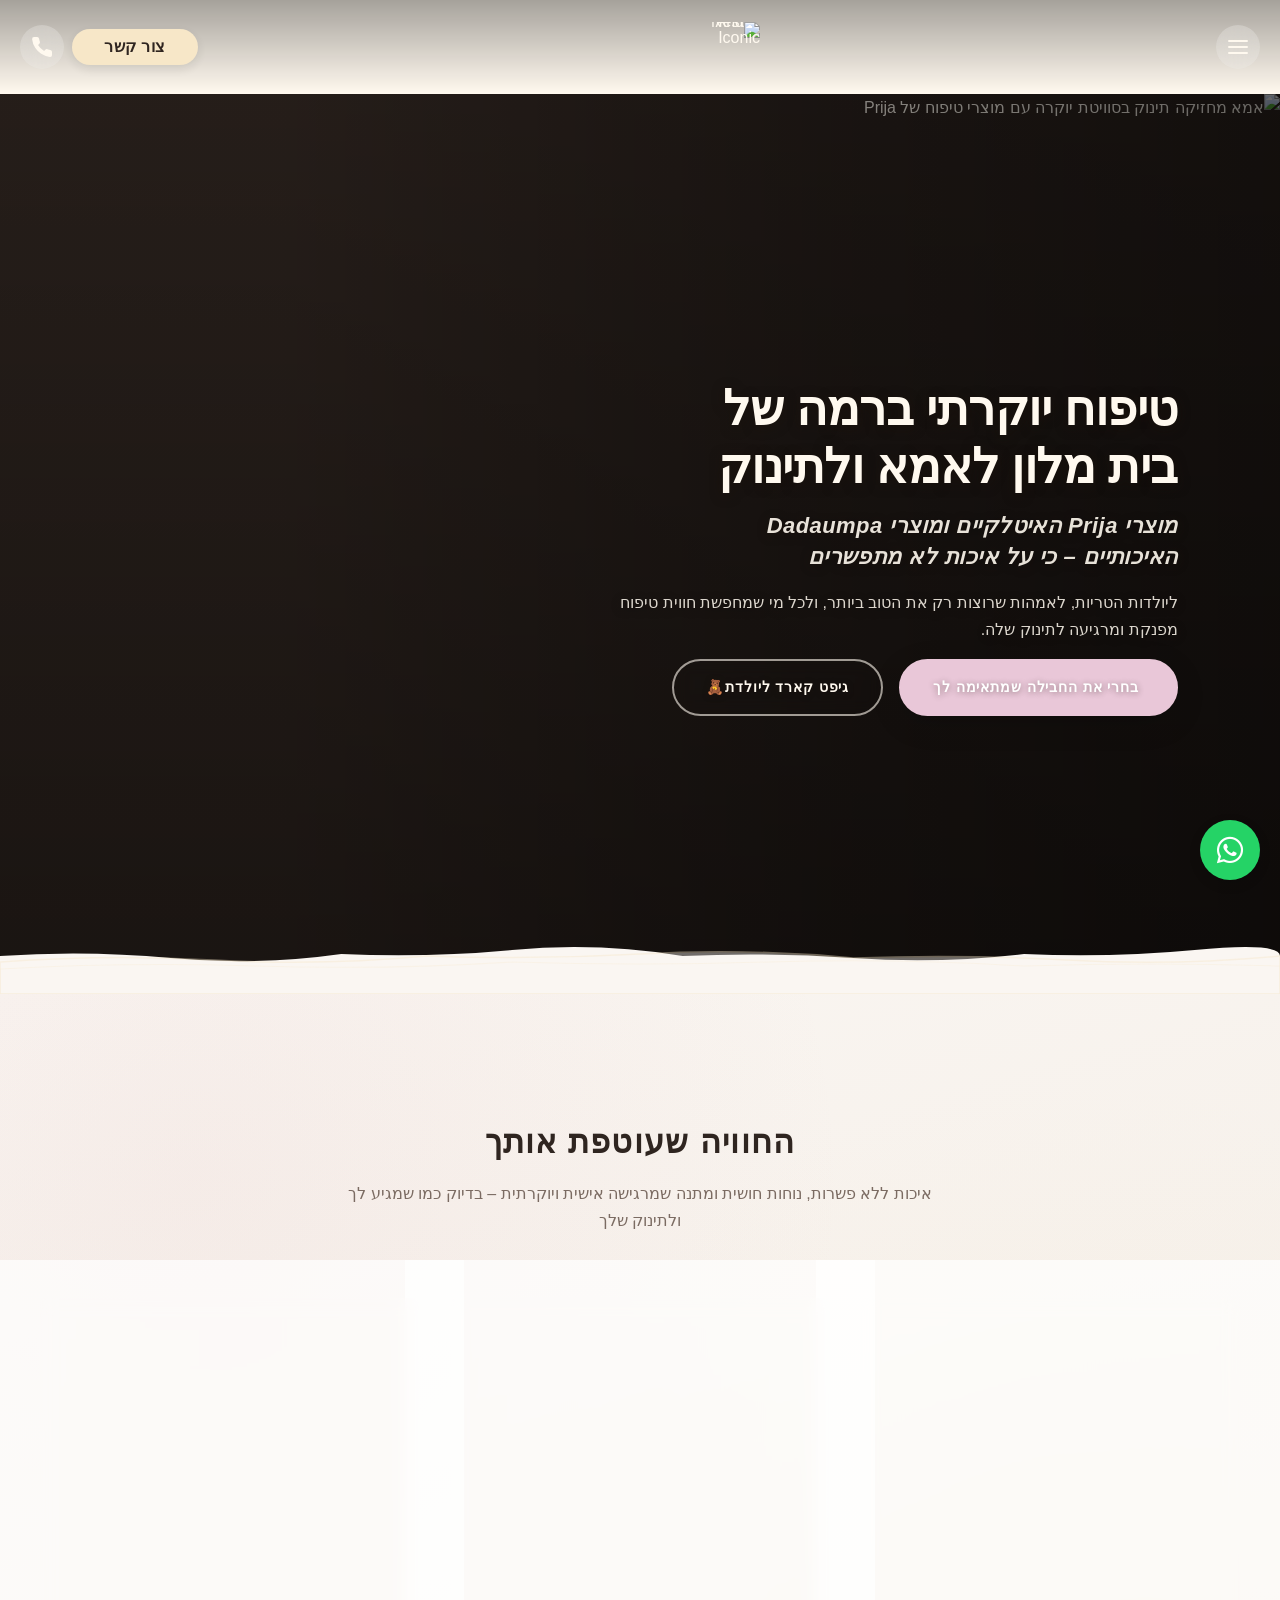
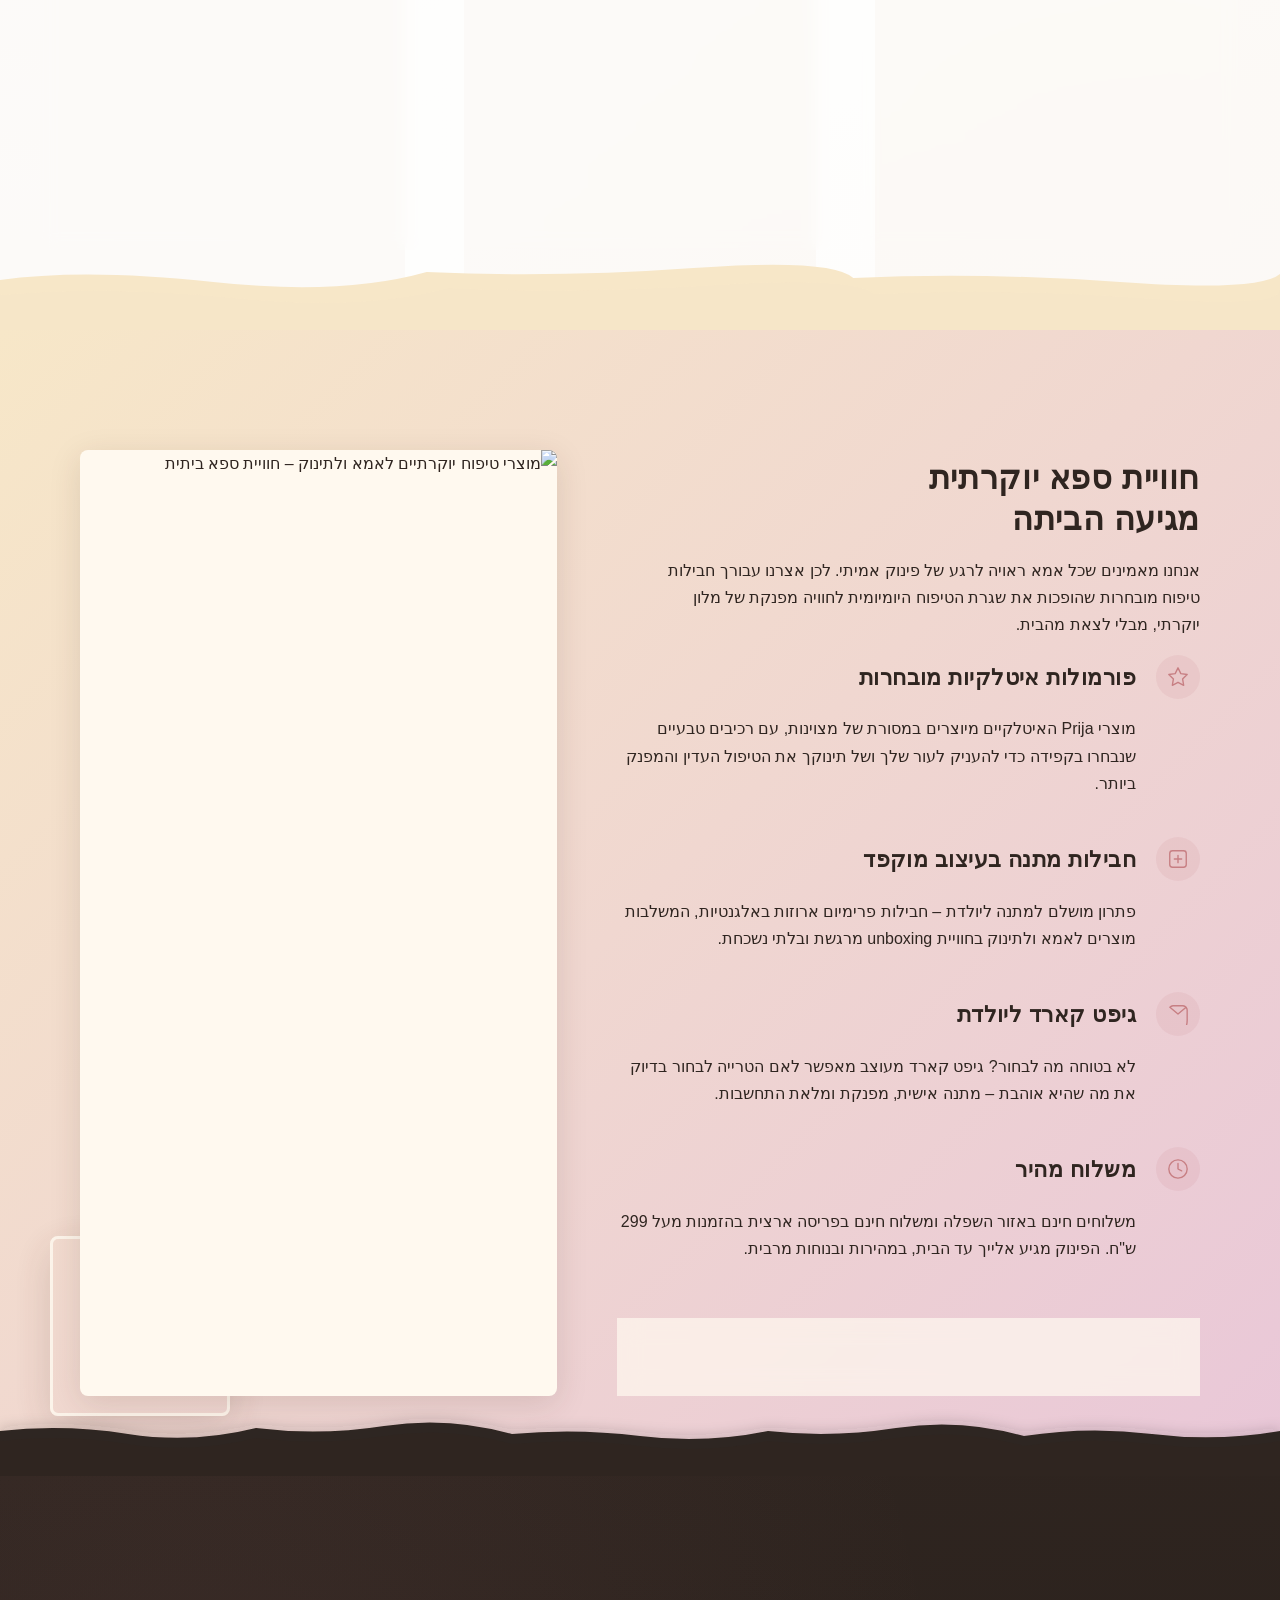
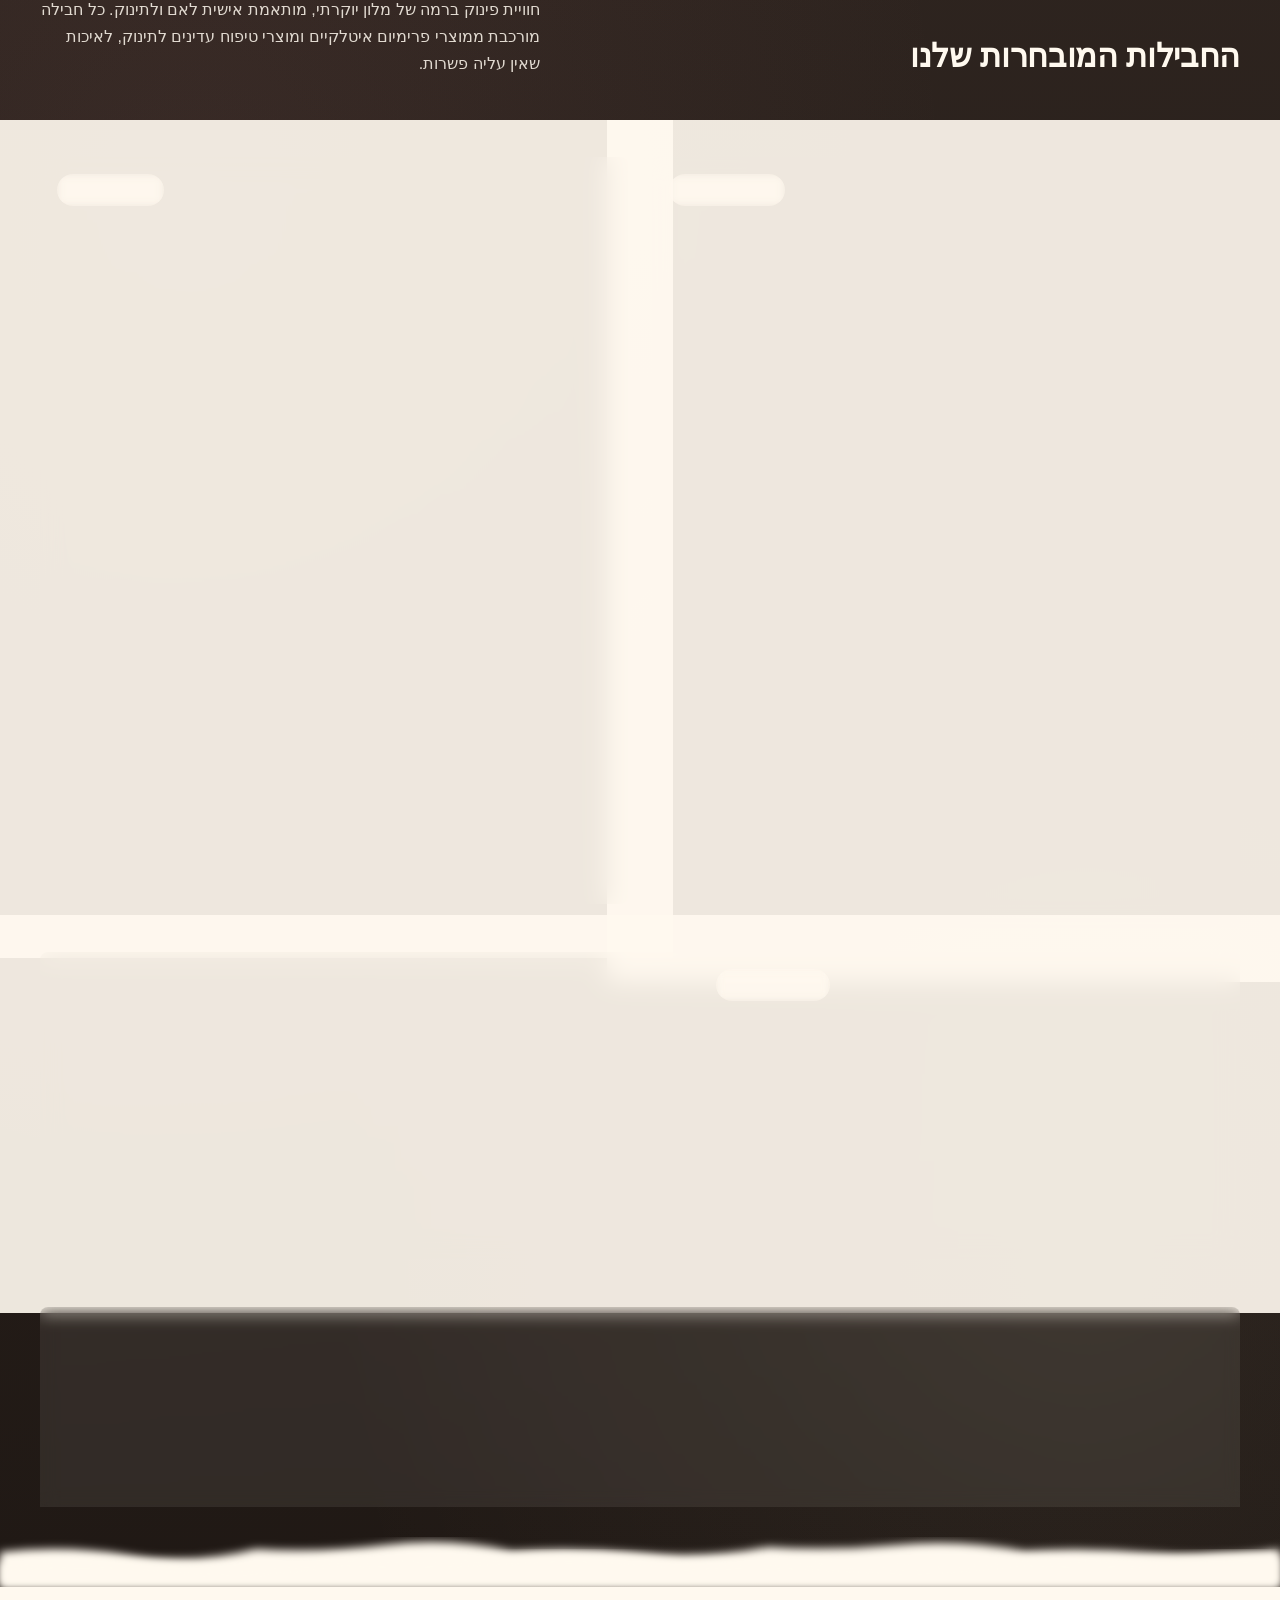
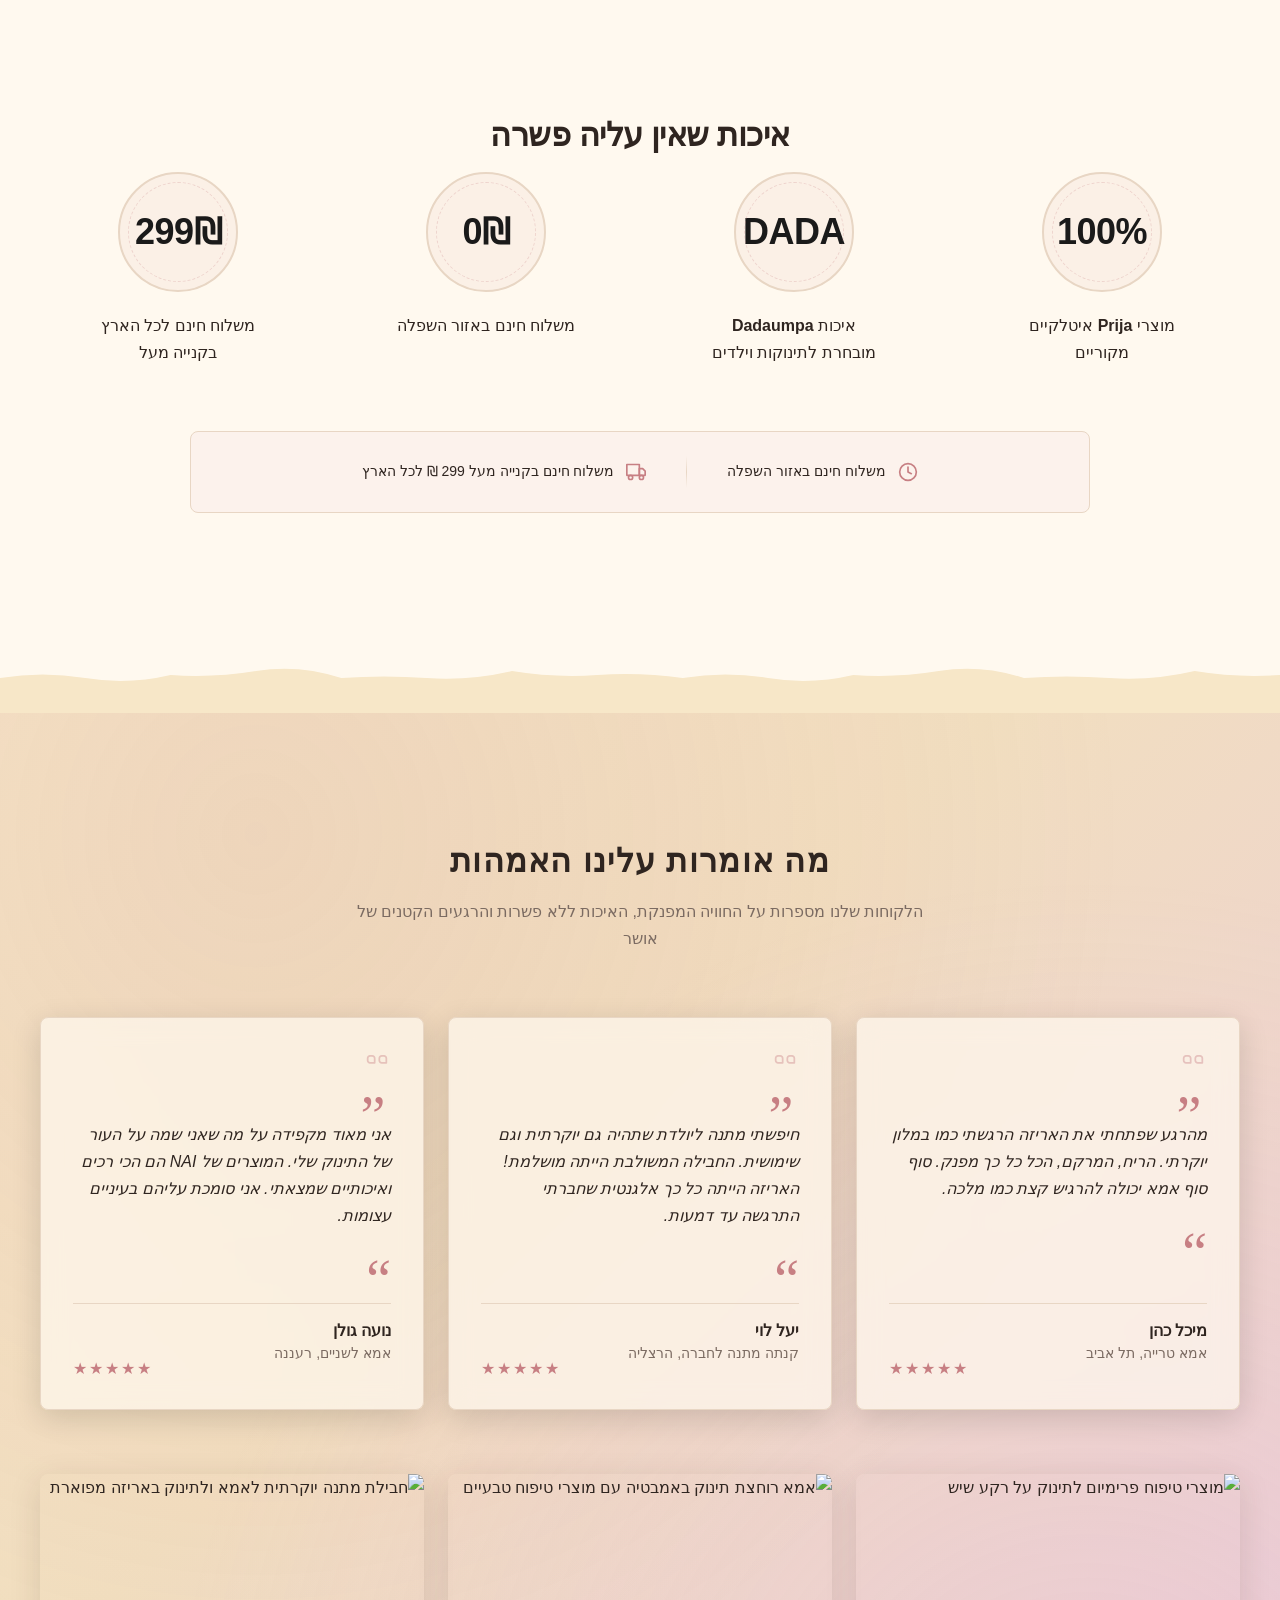
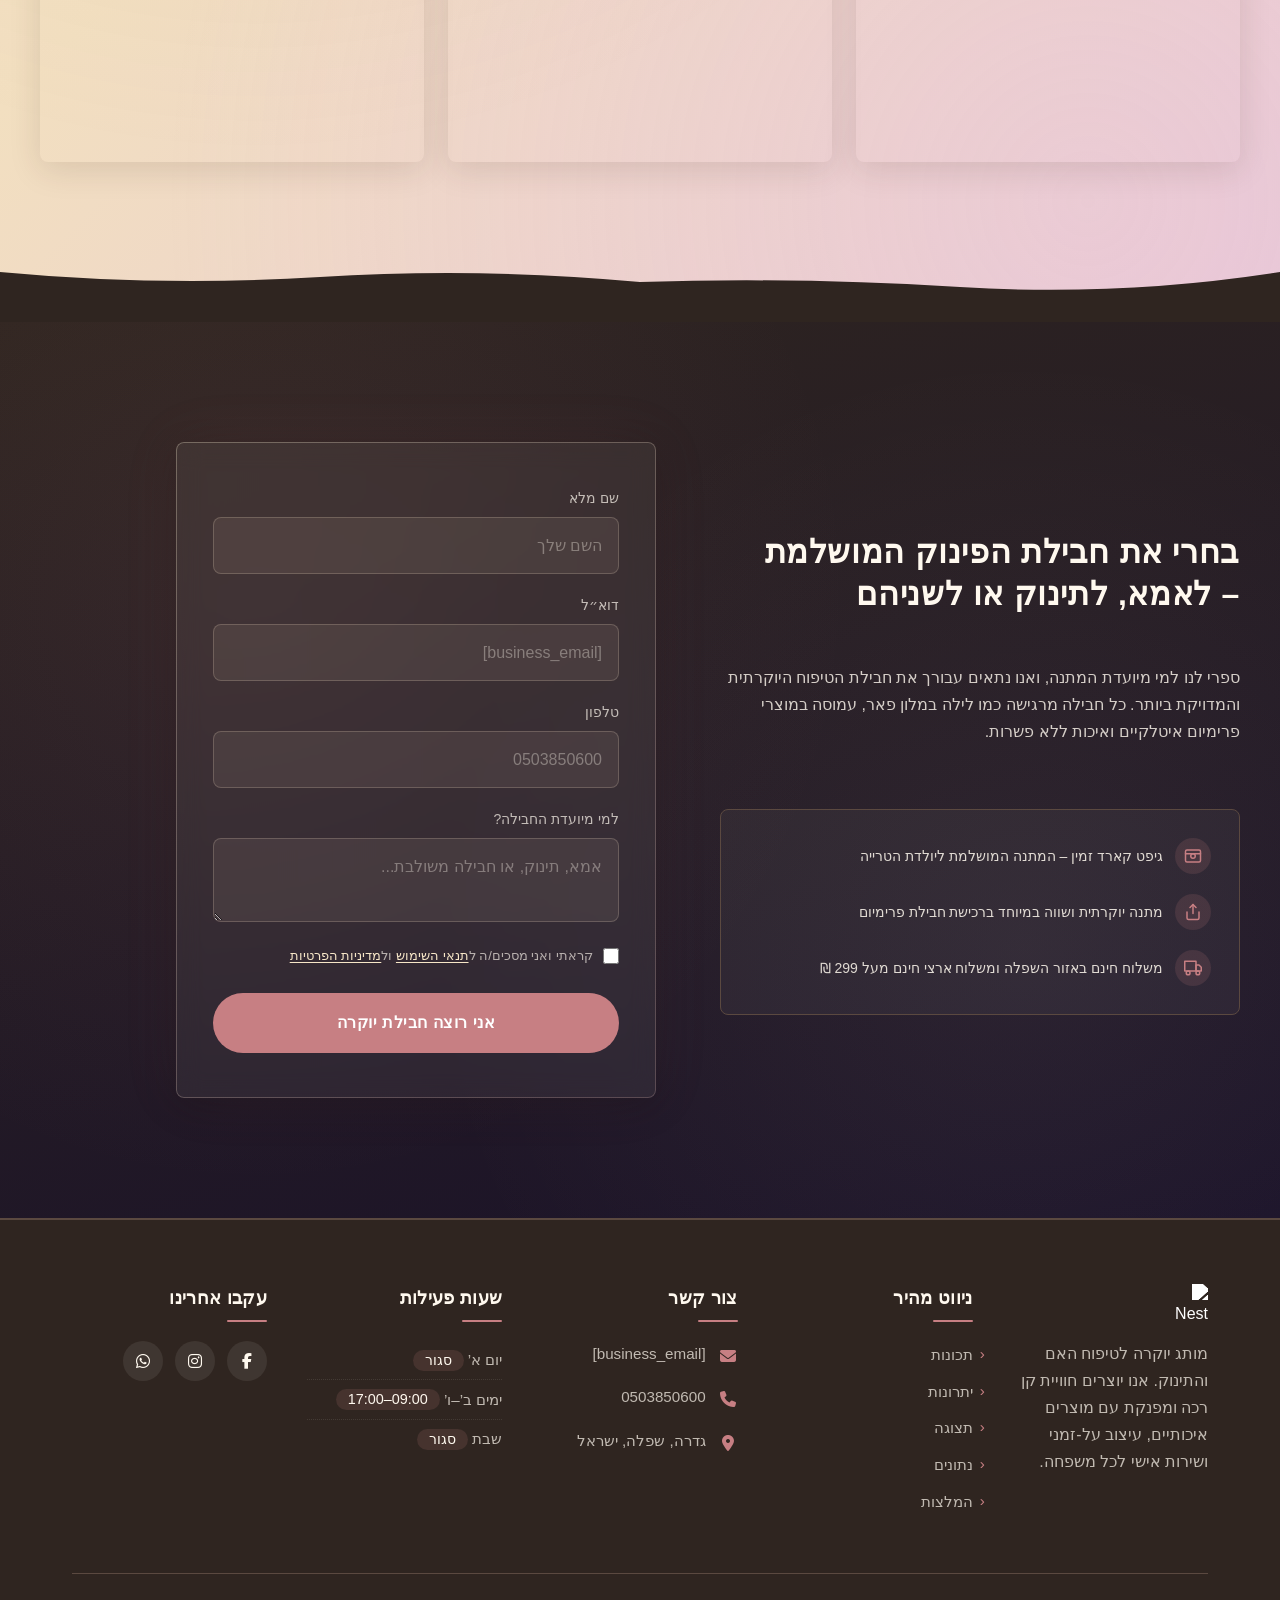
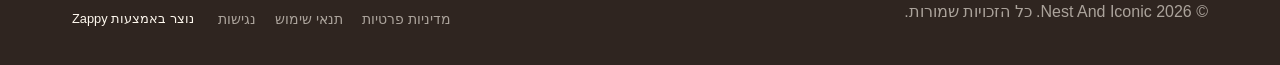
==== index.html @ b0952562 "Incremental sync: 1 page(s) — update_image" ====
<!DOCTYPE html><html lang="he" dir="rtl"><head>
    <meta charset="UTF-8">
    <meta name="viewport" content="width=device-width, initial-scale=1.0">
    <meta name="robots" content="index, follow">
    <title>התפנקי בחבילת טיפוח ליולדת מלונאית — NAI Nest And Iconic</title>
    <meta name="description" content="גלי חבילת טיפוח יולדת פרימיום עם מוצרי פריג׳ה איטלקיים. מתנה ליולדת או לעצמך, באריזה מפנקת עם משלוח חינם מעל 299 ש״ח. הזמיני עכשיו והתרגשי!">
    <meta name="keywords" content="חבילת טיפוח ליולדת, מתנה ליולדת פרימיום, חבילת טיפוח לתינוק ואמא, גיפט קארד ליולדת, מוצרי פריג׳ה יוקרתיים">
    
    <!-- Favicons -->
    <link rel="icon" type="image/x-icon" href="/assets/favicon.ico">
    <link rel="icon" type="image/png" sizes="16x16" href="/assets/favicon-16x16.png">
    <link rel="icon" type="image/png" sizes="32x32" href="/assets/favicon-32x32.png">
    <link rel="icon" type="image/png" sizes="48x48" href="/assets/favicon-48x48.png">
    <link rel="icon" type="image/png" sizes="192x192" href="/assets/favicon-192x192.png">
    <link rel="icon" type="image/png" sizes="512x512" href="/assets/favicon-512x512.png">
    <link rel="apple-touch-icon" href="/assets/apple-touch-icon.png">
    <!-- Zappy Analytics -->
<script>
(function() {
  'use strict';
  
  // Configuration
  var config = {
    websiteId: '1d5ba5e6-0a09-4dfe-afa7-d8c4533d779b',
    apiUrl: 'https://api.zappy5.com/api/analytics/track',
    sessionDuration: 30 * 60 * 1000, // 30 minutes
    visitorDuration: 30 * 24 * 60 * 60 * 1000, // 30 days
    trackPageViews: true,
    trackClicks: true,
    trackFormSubmissions: true
  };
  
  // Generate or retrieve persistent visitor ID (30 days)
  function getVisitorId() {
    var visitorKey = 'zappy_visitor_' + config.websiteId;
    var visitor = null;
    
    try {
      visitor = localStorage.getItem(visitorKey);
      if (visitor) {
        var visitorData = JSON.parse(visitor);
        var now = Date.now();
        
        // Check if visitor ID is still valid (30 days)
        if (now - visitorData.created < config.visitorDuration) {
          // Update last seen timestamp
          visitorData.lastSeen = now;
          localStorage.setItem(visitorKey, JSON.stringify(visitorData));
          return visitorData.id;
        }
      }
    } catch (e) {
      console.warn('Zappy Analytics: LocalStorage not available');
    }
    
    // Generate new visitor ID
    var newVisitorId = 'zv_' + Date.now() + '_' + Math.random().toString(36).substr(2, 9);
    
    try {
      localStorage.setItem(visitorKey, JSON.stringify({
        id: newVisitorId,
        created: Date.now(),
        lastSeen: Date.now()
      }));
    } catch (e) {
      // Continue without local storage
    }
    
    return newVisitorId;
  }
  
  // Generate or retrieve session ID (30 minutes)
  function getSessionId() {
    var sessionKey = 'zappy_session_' + config.websiteId;
    var session = null;
    
    try {
      session = sessionStorage.getItem(sessionKey);
      if (session) {
        var sessionData = JSON.parse(session);
        var now = Date.now();
        
        // Check if session is still valid
        if (now - sessionData.timestamp < config.sessionDuration) {
          // Update timestamp
          sessionData.timestamp = now;
          sessionStorage.setItem(sessionKey, JSON.stringify(sessionData));
          return sessionData.id;
        }
      }
    } catch (e) {
      console.warn('Zappy Analytics: SessionStorage not available');
    }
    
    // Generate new session ID
    var newSessionId = 'zs_' + Date.now() + '_' + Math.random().toString(36).substr(2, 9);
    
    try {
      sessionStorage.setItem(sessionKey, JSON.stringify({
        id: newSessionId,
        timestamp: Date.now()
      }));
    } catch (e) {
      // Continue without session storage
    }
    
    return newSessionId;
  }
  
  var visitorId = getVisitorId();
  var sessionId = getSessionId();
  
  // Track an event
  function trackEvent(eventType, data) {
    data = data || {};
    
    var eventData = {
      website_id: config.websiteId,
      event_type: eventType,
      page_path: window.location.pathname,
      referrer: document.referrer || 'direct',
      visitor_id: visitorId,
      session_id: sessionId,
      metadata: data
    };
    
    // Use sendBeacon if available (better for page unload events)
    if (navigator.sendBeacon) {
      var blob = new Blob([JSON.stringify(eventData)], { type: 'application/json' });
      navigator.sendBeacon(config.apiUrl, blob);
    } else {
      // Fallback to fetch
      fetch(config.apiUrl, {
        method: 'POST',
        headers: {
          'Content-Type': 'application/json'
        },
        body: JSON.stringify(eventData),
        keepalive: true
      }).catch(function(error) {
        console.warn('Zappy Analytics: Failed to track event', error);
      });
    }
  }
  
  // Track page view
  if (config.trackPageViews) {
    trackEvent('pageview', {
      title: document.title,
      url: window.location.href
    });
  }
  
  // Track clicks on important elements
  if (config.trackClicks) {
    document.addEventListener('click', function(e) {
      var target = e.target;
      
      // Track button clicks (counted as actions)
      if (target.tagName === 'BUTTON' || target.closest('button')) {
        var button = target.tagName === 'BUTTON' ? target : target.closest('button');
        var clickMeta = {
          element: 'button',
          text: button.textContent.trim().substring(0, 100),
          id: button.id || null,
          class: button.className || null
        };
        
        trackEvent('click', clickMeta);
      }
      
      // Track link clicks (navigation - not counted as actions)
      else if (target.tagName === 'A' || target.closest('a')) {
        var link = target.tagName === 'A' ? target : target.closest('a');
        var navMeta = {
          element: 'link',
          text: link.textContent.trim().substring(0, 100),
          href: link.href,
          external: link.hostname !== window.location.hostname
        };
        
        trackEvent('navigation', navMeta);
      }
    }, true);
  }
  
  
  // Track form submissions
  if (config.trackFormSubmissions) {
    document.addEventListener('submit', function(e) {
      var form = e.target;
      
      trackEvent('form_submit', {
        form_id: form.id || null,
        form_name: form.name || null,
        form_action: form.action || null,
        form_method: form.method || 'GET'
      });
    }, true);
  }
  
  // Track time on page (send on page unload)
  var pageLoadTime = Date.now();
  
  window.addEventListener('beforeunload', function() {
    var timeOnPage = Math.floor((Date.now() - pageLoadTime) / 1000); // in seconds
    
    trackEvent('page_unload', {
      time_on_page: timeOnPage,
      page_path: window.location.pathname
    });
  });
  
  // Expose tracking function globally for custom events
  window.zappyAnalytics = {
    track: trackEvent,
    getVisitorId: function() { return visitorId; },
    getSessionId: function() { return sessionId; }
  };
  
})();
</script>
<!-- End Zappy Analytics -->
<!-- Zappy Marketing Events -->
<script>
(function() {
  'use strict';
  if (window.zappyFireMarketingEvent) return;

  var ECOM_MODE = "";
  var IS_CATALOG = false;
  var IS_FULL = false;

  var ECOM_ALIAS = {
    begin_checkout: 'checkout_started',
    purchase: 'checkout_complete',
    add_to_cart: 'add_to_cart',
    view_product: 'view_product'
  };

  function pagePath() {
    try {
      if (window.ZAPPY_CONFIG && window.ZAPPY_CONFIG.currentPagePath) {
        return window.ZAPPY_CONFIG.currentPagePath;
      }
    } catch (e) {}
    try { return window.location.pathname || '/'; } catch (e2) { return '/'; }
  }

  function normalizeItems(meta) {
    meta = meta || {};
    var raw = meta.items || meta.cartItems || meta.cart_items || meta.lineItems || [];
    if (!Array.isArray(raw)) raw = [];
    var out = [];
    for (var i = 0; i < raw.length; i++) {
      var item = raw[i];
      if (!item || typeof item !== 'object') continue;
      var id = String(item.item_id || item.productId || item.product_id || item.id || '').trim();
      var name = String(item.item_name || item.productName || item.product_name || item.name || '').trim();
      var price = parseFloat(item.price != null ? item.price : (item.unitPrice != null ? item.unitPrice : 0)) || 0;
      var quantity = Math.max(1, parseInt(item.quantity != null ? item.quantity : (item.qty != null ? item.qty : 1), 10) || 1);
      if (!id && !name) continue;
      out.push({ item_id: id || name, item_name: name || id, price: price, quantity: quantity });
    }
    return out;
  }

  function buildGa4Params(eventId, meta) {
    meta = meta || {};
    var items = normalizeItems(meta);
    var value = parseFloat(meta.value != null ? meta.value : (meta.total != null ? meta.total : 0)) || 0;
    var currency = String(meta.currency || 'USD').toUpperCase();

    if (eventId === 'checkout_complete') {
      return {
        transaction_id: String(meta.transaction_id || meta.orderId || meta.order_id || meta.orderNumber || '') || undefined,
        value: value,
        currency: currency,
        items: items
      };
    }
    if (eventId === 'checkout_started') {
      return { value: value, currency: currency, items: items };
    }
    if (eventId === 'add_to_cart') {
      var atcItems = items.length ? items : [{
        item_id: String(meta.productId || meta.product_id || ''),
        item_name: String(meta.productName || meta.product_name || ''),
        price: parseFloat(meta.value != null ? meta.value : (meta.price != null ? meta.price : 0)) || 0,
        quantity: parseInt(meta.quantity != null ? meta.quantity : 1, 10) || 1
      }].filter(function(x) { return x.item_id || x.item_name; });
      return {
        value: value || (atcItems[0] ? atcItems[0].price * atcItems[0].quantity : 0),
        currency: currency,
        items: atcItems
      };
    }
    if (eventId === 'view_product') {
      var vpItems = items.length ? items : [{
        item_id: String(meta.productId || meta.product_id || ''),
        item_name: String(meta.productName || meta.product_name || ''),
        price: parseFloat(meta.price != null ? meta.price : (meta.value != null ? meta.value : 0)) || 0,
        quantity: 1
      }].filter(function(x) { return x.item_id || x.item_name; });
      return {
        currency: currency,
        value: value || (vpItems[0] ? vpItems[0].price : 0),
        items: vpItems
      };
    }
    if (eventId === 'whatsapp_click' || eventId === 'phone_click') {
      return { method: eventId === 'whatsapp_click' ? 'whatsapp' : 'phone', page_path: meta.pagePath || pagePath() };
    }
    if (eventId === 'contact_form_submitted' || eventId === 'product_inquiry') {
      return { page_path: meta.pagePath || pagePath() };
    }
    return meta;
  }

  function buildMetaParams(eventId, meta) {
    meta = meta || {};
    var items = normalizeItems(meta);
    var value = parseFloat(meta.value != null ? meta.value : (meta.total != null ? meta.total : 0)) || 0;
    var currency = String(meta.currency || 'USD').toUpperCase();
    var contentIds = [];
    var numItems = 0;
    for (var i = 0; i < items.length; i++) {
      if (items[i].item_id) contentIds.push(items[i].item_id);
      numItems += items[i].quantity || 1;
    }

    if (eventId === 'checkout_complete') {
      return {
        value: value,
        currency: currency,
        content_ids: contentIds.length ? contentIds : undefined,
        content_type: 'product',
        num_items: numItems || undefined,
        order_id: String(meta.order_id || meta.orderId || meta.transaction_id || meta.orderNumber || '') || undefined
      };
    }
    if (eventId === 'checkout_started') {
      return {
        value: value,
        currency: currency,
        content_ids: contentIds.length ? contentIds : undefined,
        content_type: 'product',
        num_items: numItems || parseInt(meta.itemCount != null ? meta.itemCount : 0, 10) || undefined
      };
    }
    if (eventId === 'add_to_cart') {
      var id = String(meta.productId || meta.product_id || contentIds[0] || '');
      return {
        value: value || (items[0] ? items[0].price * items[0].quantity : 0),
        currency: currency,
        content_ids: id ? [id] : (contentIds.length ? contentIds : undefined),
        content_type: 'product',
        content_name: meta.productName || meta.product_name || (items[0] && items[0].item_name),
        num_items: parseInt(meta.quantity != null ? meta.quantity : (numItems || 1), 10) || 1
      };
    }
    if (eventId === 'view_product') {
      var vid = String(meta.productId || meta.product_id || contentIds[0] || '');
      return {
        value: value || parseFloat(meta.price != null ? meta.price : 0) || 0,
        currency: currency,
        content_ids: vid ? [vid] : (contentIds.length ? contentIds : undefined),
        content_type: 'product',
        content_name: meta.productName || meta.product_name || (items[0] && items[0].item_name)
      };
    }
    if (eventId === 'whatsapp_click' || eventId === 'phone_click') {
      return {
        content_name: eventId === 'whatsapp_click' ? 'WhatsApp' : 'Phone',
        content_category: 'contact'
      };
    }
    if (eventId === 'contact_form_submitted' || eventId === 'product_inquiry') {
      return {
        content_name: eventId === 'product_inquiry' ? 'Product inquiry' : 'Contact form',
        content_category: meta.productName || meta.product_name || undefined
      };
    }
    return meta;
  }

  var PLATFORM = {
    whatsapp_click: { ga4: 'contact', meta: 'Contact', gtm: 'whatsapp_click', ecom: false },
    phone_click: { ga4: 'contact', meta: 'Contact', gtm: 'phone_click', ecom: false },
    contact_form_submitted: { ga4: 'generate_lead', meta: 'Lead', gtm: 'contact_form_submitted', ecom: false },
    checkout_started: { ga4: 'begin_checkout', meta: 'InitiateCheckout', gtm: 'begin_checkout', ecom: true },
    checkout_complete: { ga4: 'purchase', meta: 'Purchase', gtm: 'purchase', ecom: true },
    product_inquiry: { ga4: 'generate_lead', meta: 'Lead', gtm: 'product_inquiry', ecom: false },
    add_to_cart: { ga4: 'add_to_cart', meta: 'AddToCart', gtm: 'add_to_cart', ecom: true },
    view_product: { ga4: 'view_item', meta: 'ViewContent', gtm: 'view_item', ecom: true }
  };

  function purchaseDedupKey(orderId) {
    return 'zappy_purchase_fired_' + String(orderId || '');
  }

  function alreadyFiredPurchase(orderId) {
    if (!orderId) return false;
    try {
      return sessionStorage.getItem(purchaseDedupKey(orderId)) === '1';
    } catch (e) {
      return false;
    }
  }

  function markPurchaseFired(orderId) {
    if (!orderId) return;
    try { sessionStorage.setItem(purchaseDedupKey(orderId), '1'); } catch (e) {}
  }

  /**
   * Fire a marketing event to first-party analytics + GA4/GTM/Meta when present.
   * @param {string} eventName marketing ID or ecommerce alias
   * @param {object} [metadata]
   * @param {{ skipFirstParty?: boolean }} [opts]
   */
  window.zappyFireMarketingEvent = function(eventName, metadata, opts) {
    try {
      opts = opts || {};
      metadata = metadata || {};
      var eventId = ECOM_ALIAS[eventName] || eventName;
      var plat = PLATFORM[eventId];
      if (!plat) return;

      if (!metadata.pagePath && !metadata.page_path) {
        metadata.pagePath = pagePath();
      }

      if (eventId === 'checkout_complete') {
        var oid = String(metadata.orderId || metadata.order_id || metadata.transaction_id || '');
        if (oid && alreadyFiredPurchase(oid)) return;
        if (oid) markPurchaseFired(oid);
      }

      // First-party (skip when already tracked via zappyTrackEcomAnalytics path
      // that opts out, or when caller already recorded under a different name)
      if (!opts.skipFirstParty) {
        try {
          if (window.zappyAnalytics && typeof window.zappyAnalytics.track === 'function') {
            window.zappyAnalytics.track(eventId, metadata);
          }
        } catch (e1) {}
      }

      // GTM / dataLayer — platform-standard ecommerce event names
      try {
        window.dataLayer = window.dataLayer || [];
        if (plat.ecom) {
          var ga4ForGtm = buildGa4Params(eventId, metadata);
          var ecommerce = {};
          if (ga4ForGtm.transaction_id) ecommerce.transaction_id = ga4ForGtm.transaction_id;
          if (ga4ForGtm.value != null) ecommerce.value = ga4ForGtm.value;
          if (ga4ForGtm.currency) ecommerce.currency = ga4ForGtm.currency;
          if (ga4ForGtm.items) ecommerce.items = ga4ForGtm.items;
          window.dataLayer.push({ event: plat.gtm, ecommerce: ecommerce });
          // Secondary Zappy-specific trigger for merchants who want it
          if (eventId === 'checkout_complete' || eventId === 'checkout_started') {
            window.dataLayer.push({ event: eventId, ecommerce: ecommerce });
          }
        } else {
          var dl = { event: plat.gtm };
          for (var k in metadata) {
            if (Object.prototype.hasOwnProperty.call(metadata, k)) dl[k] = metadata[k];
          }
          window.dataLayer.push(dl);
        }
      } catch (e2) {}

      // GA4 gtag
      try {
        if (typeof window.gtag === 'function') {
          window.gtag('event', plat.ga4, buildGa4Params(eventId, metadata));
        }
      } catch (e3) {}

      // Meta Pixel (only when fbq is loaded — consent-gated lazy loader)
      try {
        if (typeof window.fbq === 'function') {
          window.fbq('track', plat.meta, buildMetaParams(eventId, metadata));
        }
      } catch (e4) {}
    } catch (err) {}
  };

  // ---- Click listeners (capture) ----
  var recent = Object.create(null);
  function dedupe(key) {
    var now = Date.now();
    if (recent[key] && now - recent[key] < 800) return true;
    recent[key] = now;
    return false;
  }

  function closest(el, selector) {
    if (!el) return null;
    if (el.closest) return el.closest(selector);
    return null;
  }

  function findAnchor(el) {
    var node = el;
    while (node && node !== document) {
      if (node.tagName === 'A') return node;
      node = node.parentElement;
    }
    return null;
  }

  function isWhatsAppHref(href) {
    if (!href) return false;
    var h = String(href).toLowerCase();
    return h.indexOf('wa.me/') !== -1 ||
      h.indexOf('api.whatsapp.com') !== -1 ||
      h.indexOf('whatsapp.com/send') !== -1 ||
      h.indexOf('whatsapp:') === 0;
  }

  document.addEventListener('click', function(e) {
    try {
      var target = e.target;
      if (!target) return;

      // WhatsApp
      var waFloat = closest(target, '.whatsapp-float, a.whatsapp-float, [data-zappy-whatsapp]');
      var anchor = findAnchor(target);
      var href = (anchor && anchor.href) || '';
      if (waFloat || (anchor && isWhatsAppHref(href))) {
        if (!dedupe('wa:' + href)) {
          var waSource = waFloat ? 'float' : 'link';
          window.zappyFireMarketingEvent('whatsapp_click', {
            source: waSource,
            href: href || null,
            pagePath: pagePath()
          });
        }
        return;
      }

      // Phone
      var phoneBtn = closest(target, '.phone-header-btn, .nav-phone-btn, .call-btn, [data-zappy-phone]');
      var telHref = '';
      if (anchor && anchor.href && String(anchor.href).toLowerCase().indexOf('tel:') === 0) {
        telHref = anchor.href;
      } else if (phoneBtn && phoneBtn.href && String(phoneBtn.href).toLowerCase().indexOf('tel:') === 0) {
        telHref = phoneBtn.href;
      }
      if (phoneBtn || telHref) {
        var phone = '';
        if (telHref) {
          phone = String(telHref).replace(/^tel:/i, '').trim();
        }
        if (!dedupe('tel:' + (phone || (phoneBtn && phoneBtn.id) || 'btn'))) {
          window.zappyFireMarketingEvent('phone_click', {
            source: phoneBtn ? 'button' : 'link',
            phone: phone || null,
            href: telHref || null,
            pagePath: pagePath()
          });
        }
        return;
      }

      // Catalog / product inquiry
      if (IS_CATALOG || IS_FULL) {
        var inq = closest(target, '.card-inquiry-btn, #zappy-pdp-inquiry-btn, a.inquiry-btn');
        if (inq) {
          if (!dedupe('inq:' + (inq.id || inq.className))) {
            var product = window.currentProduct || null;
            var productId = (inq.getAttribute && inq.getAttribute('data-product-id')) ||
              (product && product.id) || null;
            var productName = (inq.getAttribute && inq.getAttribute('data-product-name')) ||
              (product && product.name) || null;
            var channel = 'contact_page';
            var inqHref = (inq.tagName === 'A' && inq.href) ? inq.href : '';
            if (inqHref && String(inqHref).toLowerCase().indexOf('mailto:') === 0) channel = 'mailto';
            window.zappyFireMarketingEvent('product_inquiry', {
              source: inq.id === 'zappy-pdp-inquiry-btn' ? 'pdp' : 'card',
              productId: productId,
              productName: productName,
              channel: channel,
              pagePath: pagePath()
            });
          }
        }
      }
    } catch (err) {}
  }, true);
})();
</script>
    <meta property="og:title" content="התפנקי בחבילת טיפוח ליולדת מלונאית — NAI Nest And Iconic">
    <meta property="og:description" content="גלי חבילת טיפוח יולדת פרימיום עם מוצרי פריג׳ה איטלקיים. מתנה ליולדת או לעצמך, באריזה מפנקת עם משלוח חינם מעל 299 ש״ח. הזמיני עכשיו והתרגשי!">
    <meta name="twitter:card" content="summary_large_image">
    <meta name="twitter:title" content="התפנקי בחבילת טיפוח ליולדת מלונאית — NAI Nest And Iconic">
    <meta name="twitter:description" content="גלי חבילת טיפוח יולדת פרימיום עם מוצרי פריג׳ה איטלקיים. מתנה ליולדת או לעצמך, באריזה מפנקת עם משלוח חינם מעל 299 ש״ח. הזמיני עכשיו והתרגשי!">
    <meta property="og:type" content="website">
  <meta property="og:locale" content="he_IL">
  
  
  
  
  
  <style>
    .skip-link { position: absolute; top: 0; left: 0; transform: translateY(-200%); padding: 12px 18px; background: var(--bg-dark, #1a1a1a); color: var(--text-light, #fff); font-weight: 600; border-radius: 0 0 8px 0; z-index: 10000; }
    .skip-link:focus { transform: none; outline: 2px solid var(--ring, #fff); outline-offset: 2px; }
    :focus-visible { outline: 2px solid var(--ring, currentColor); outline-offset: 3px; }
  </style>


  
    <!-- Favicons -->
    <link rel="icon" type="image/x-icon" href="/assets/favicon.ico">
    <link rel="icon" type="image/png" sizes="16x16" href="/assets/favicon-16x16.png">
    <link rel="icon" type="image/png" sizes="32x32" href="/assets/favicon-32x32.png">
    <link rel="icon" type="image/png" sizes="48x48" href="/assets/favicon-48x48.png">
    <link rel="icon" type="image/png" sizes="192x192" href="/assets/favicon-192x192.png">
    <link rel="icon" type="image/png" sizes="512x512" href="/assets/favicon-512x512.png">
    <link rel="apple-touch-icon" href="/assets/apple-touch-icon.png">
    <!-- Cookie Consent -->
    <link rel="stylesheet" href="https://cdn.jsdelivr.net/npm/vanilla-cookieconsent@3/dist/cookieconsent.css">
    <!-- Mickidum Accessibility Toolbar lazy-loaded by runtime -->
    <style id="zappy-critical-above-fold-css">
html{box-sizing:border-box;-webkit-text-size-adjust:100%}*,*::before,*::after{box-sizing:inherit}body{margin:0;min-width:320px;overflow-x:clip}img,svg,video{max-width:100%;height:auto}main{display:block}.container{width:min(100% - 32px,1200px);margin-inline:auto}.navbar,nav.navbar,header .navbar,header[role="banner"]{position:relative;z-index:1000;width:100%}.nav-container,.navbar .container{display:flex;align-items:center;justify-content:space-between;min-height:64px}.logo,.logo-link img{display:block;width:35px;height:35px;object-fit:contain}.nav-menu,#navMenu{list-style:none;margin:0;padding:0}.navbar a,.nav-menu a,#navMenu a,.navbar .nav-links a{color:inherit;text-decoration:none}.navbar .sub-menu,.nav-menu .sub-menu,#navMenu .sub-menu{display:none}.fa,.fas,.far,.fab,.fa-solid,.fa-regular,.fa-brands{display:inline-block;min-width:1em;text-align:center}html:not(#zappy-noop)[data-zappy-site-type="ecommerce"] .phone-header-btn,html:not(#zappy-noop) .navbar:has(.nav-ecommerce-icons)>.phone-header-btn{display:none!important;visibility:hidden!important;width:0!important;height:0!important;pointer-events:none!important}.zappy-preview-empty-store-cta{display:none!important;visibility:hidden!important;height:0!important;max-height:0!important;overflow:hidden!important;margin:0!important;padding:0!important;border:0!important;box-shadow:none!important}.zappy-catalog-menu{background:var(--surface-color,var(--surface,linear-gradient(135deg,#f8f9fa 0%,#fff 100%)));border-bottom:1px solid var(--border-color,#e5e7eb);padding:0;position:sticky;top:0;z-index:90}.zappy-catalog-menu[dir=rtl],.zappy-catalog-menu.rtl{direction:rtl}.zappy-catalog-menu[dir=ltr],.zappy-catalog-menu.ltr{direction:ltr}.catalog-menu-container{max-width:1440px;margin:0 auto;display:flex;align-items:center;gap:8px;padding:10px 24px;overflow:visible}.catalog-menu-categories,.catalog-menu-list{display:flex;align-items:center;gap:4px;flex-wrap:wrap;margin:0;padding:0;list-style:none}.catalog-menu-item{display:inline-flex;align-items:center;padding:8px 16px;font-size:14px;font-weight:500;color:var(--text-color,var(--text,#374151));text-decoration:none;border-radius:20px;white-space:nowrap}.catalog-menu-all{background:var(--primary-color,var(--primary,#111));color:var(--text-light,#fff)!important}.catalog-menu-parent{position:relative;display:inline-flex;align-items:center}.catalog-menu-trigger{display:inline-flex;align-items:center;gap:6px}.catalog-menu-chevron{flex-shrink:0}.catalog-menu-parent>.sub-menu{display:none!important;visibility:hidden!important;opacity:0!important;pointer-events:none!important}.hero-section,.index-hero-section,section[class*="hero"]{position:relative;overflow:hidden;min-height:560px}.hero-bg-wrapper,.hero-bg-image,section[class*="hero"] [class*="hero-bg"]{position:absolute;inset:0;width:100%;height:100%}.hero-bg-wrapper img,.hero-bg-image img,section[class*="hero"] [data-hero-bg],section[class*="hero"] img[data-hero-background="true"]{width:100%!important;height:100%!important;object-fit:cover!important;display:block}.hero-content,section[class*="hero"] .container{position:relative;z-index:2}@media(max-width:768px){:root{--header-height:72px;--total-header-height:72px;--zappy-mobile-menu-top:72px}html[data-zappy-site-type="ecommerce"] body{padding-top:var(--total-header-height,72px)}html[data-zappy-site-type="ecommerce"] body>nav.navbar,html[data-zappy-site-type="ecommerce"] body>.navbar:not(.zappy-catalog-menu){position:fixed!important;top:0;left:0;right:0;z-index:100000;width:100%;margin-bottom:0}.zappy-catalog-menu{position:fixed;top:var(--header-height,72px);left:0;right:0;z-index:99999}.nav-container,.navbar .container{min-height:60px}.nav-menu,#navMenu{max-width:100vw;overflow-x:hidden}.hero-section,.index-hero-section,section[class*="hero"]{min-height:100svh}.hero-bg-wrapper,.hero-bg-image,.hero-scrim{min-height:100svh}}


/* ZAPPY_ANNOUNCEMENT_HEADER_OFFSET_CSS_V3 */
:root {
  --zappy-header-stack-height: calc(var(--zappy-announcement-height, 40px) + var(--header-height, 72px));
}
body:has(.zappy-announcement-bar) nav.navbar:not(.zappy-catalog-menu),
body:has(.zappy-announcement-bar) header.navbar,
body:has(.zappy-announcement-bar) .navbar:not(.zappy-catalog-menu):not(.mobile-search-panel) {
  top: var(--zappy-announcement-height, 40px) !important;
}
/* First-paint: pull fullscreen heroes behind the fixed announcement+nav so a
   transparent --nav-bg does not flash the cream body strip (live FOUC that
   preview never showed because preview injects the same underlap eagerly). */
body:has(.zappy-announcement-bar) section[data-hero-type^="fullscreen"],
body:has(.zappy-announcement-bar) .index-hero-section,
body:has(.zappy-announcement-bar) main > section[class*="hero"]:first-of-type {
  margin-top: calc(-1 * var(--zappy-header-stack-height)) !important;
  padding-top: calc(var(--zappy-header-stack-height)) !important;
}



/* ZAPPY_CONTENT_ALIGNMENT_FIRST_PAINT_CSS_V1 */
[data-zappy-content-align] {
  display: flex !important;
  flex-direction: column !important;
}
[data-zappy-content-align^="top-"] { justify-content: flex-start !important; }
[data-zappy-content-align^="upper-"],
[data-zappy-content-align^="center-"],
[data-zappy-content-align^="lower-"] { justify-content: center !important; }
[data-zappy-content-align^="bottom-"] { justify-content: flex-end !important; }
[data-zappy-content-align$="-left"],
[data-zappy-content-align$="-mid-left"] {
  align-items: flex-start !important;
  text-align: start !important;
}
[data-zappy-content-align$="-center"] {
  align-items: center !important;
  text-align: center !important;
}
[data-zappy-content-align$="-right"],
[data-zappy-content-align$="-mid-right"] {
  align-items: flex-end !important;
  text-align: end !important;
}
[data-zappy-content-align] [data-zappy-align-target] {
  margin-left: auto;
  margin-right: auto;
}
[data-zappy-content-align$="-center"] [data-zappy-align-target],
[data-zappy-content-align$="-center"] [data-zappy-align-target] > * {
  text-align: center !important;
}

</style>
    <link rel="stylesheet" href="/styles.css">
    <script>window.ZAPPY_WEBSITE_ID = "1d5ba5e6-0a09-4dfe-afa7-d8c4533d779b"; window.ZAPPY_API_BASE = "https://api.zappy5.com";</script>
    <link rel="preload" as="image" href="/assets/site-image-index-hero-image-1-1784379487990-omwfn7.webp?v=1784379490454" fetchpriority="high">

    <style id="zappy-dropdown-submenu-styles">
      /* ========== DESKTOP DROPDOWN SUBMENU STYLES ========== */
      /* Base styles for dropdown submenus - parent must be positioned */
      .nav-menu li:has(.sub-menu), nav li:has(.sub-menu), .navbar li:has(.sub-menu), #navMenu li:has(.sub-menu) { position: relative; }
      /* Submenu base - hidden by default */
      .nav-menu .sub-menu, nav .sub-menu, .navbar .sub-menu, #navMenu .sub-menu { display: block !important; position: absolute !important; top: 100%; left: 0; min-width: 220px; border-radius: 8px; box-shadow: 0 8px 25px rgba(0,0,0,0.15); padding: 8px 0; opacity: 0; visibility: hidden; transform: translateY(10px); transition: all 0.3s ease; z-index: 1000; list-style: none; pointer-events: none; }
      /* CRITICAL: Desktop hover styles to show dropdown */
      .nav-menu li:hover > .sub-menu, nav li:hover > .sub-menu, .navbar li:hover > .sub-menu, #navMenu li:hover > .sub-menu { opacity: 1 !important; visibility: visible !important; transform: translateY(0) !important; pointer-events: auto !important; }
      /* Submenu item styling */
      .sub-menu li { list-style: none; margin: 0; padding: 0; }
      .sub-menu a { display: block !important; padding: 10px 16px !important; color: var(--text-dark, #333) !important; font-weight: 500; text-decoration: none; white-space: nowrap; transition: background-color 0.2s; }
      .sub-menu .zappy-nav-child > a { padding-left: 28px !important; font-size: 0.9em !important; opacity: 0.85 !important; }
      [dir="rtl"] .sub-menu .zappy-nav-child > a, html[lang="he"] .sub-menu .zappy-nav-child > a, html[lang="ar"] .sub-menu .zappy-nav-child > a { padding-left: 10px !important; padding-right: 28px !important; }
      .sub-menu .zappy-nav-parent > a { font-weight: 600 !important; }
      .sub-menu a:hover { background-color: #f5f5f5; }
      /* RTL (Hebrew/Arabic) dropdown positioning */
      [dir="rtl"] .nav-menu .sub-menu, [dir="rtl"] nav .sub-menu, [dir="rtl"] .navbar .sub-menu, html[lang="he"] .nav-menu .sub-menu, html[lang="he"] nav .sub-menu, html[lang="he"] .navbar .sub-menu, html[lang="ar"] .nav-menu .sub-menu, html[lang="ar"] nav .sub-menu, html[lang="ar"] .navbar .sub-menu { left: auto !important; right: 0 !important; }
      /* Hide empty dropdown menus (exclude catalog sub-menus that use <a> children instead of <li>) */
      .sub-menu:empty, .sub-menu:not(:has(li:not(.zappy-hidden-menu-item))):not(:has(> a)), .sub-menu:not(:has(li)):not(:has(> a)) { display: none !important; opacity: 0 !important; visibility: hidden !important; pointer-events: none !important; }
      /* Desktop: show submenu on Menu Group hover */
      li:has(.menu-group-title):hover > .sub-menu { opacity: 1 !important; visibility: visible !important; transform: translateY(0) !important; pointer-events: auto !important; }
      /* Menu Group title styling */
      .nav-menu > li > .menu-group-title, #navMenu > li > .menu-group-title { display: inline-block; padding: 0.5rem 1rem; cursor: default; user-select: none; }
      
      /* ========== MOBILE SUBMENU STYLES ========== */
      @media (max-width: 768px) {
        .nav-menu .sub-menu, nav .sub-menu, .navbar .sub-menu, #navMenu .sub-menu { position: static !important; transform: none !important; box-shadow: none !important; background: transparent !important; max-height: 0; overflow: hidden; opacity: 0; visibility: hidden; transition: max-height 0.3s ease, opacity 0.3s ease; padding: 0 !important; border-radius: 0 !important; }
        .navbar .sub-menu.mobile-expanded, .nav-menu .sub-menu.mobile-expanded, #navMenu .sub-menu.mobile-expanded { max-height: none !important; overflow-y: visible !important; opacity: 1 !important; visibility: visible !important; padding: 8px 0 8px 16px !important; }
        [dir="rtl"] .sub-menu.mobile-expanded, html[lang="he"] .sub-menu.mobile-expanded { padding: 8px 16px 8px 0 !important; }
        /* Disable hover behavior on mobile */
        .nav-menu li:hover > .sub-menu, nav li:hover > .sub-menu, .navbar li:hover > .sub-menu, #navMenu li:hover > .sub-menu { opacity: 0; visibility: hidden; pointer-events: none; }
        .nav-menu li > .sub-menu.mobile-expanded, nav li > .sub-menu.mobile-expanded, .navbar li > .sub-menu.mobile-expanded, #navMenu li > .sub-menu.mobile-expanded { opacity: 1 !important; visibility: visible !important; pointer-events: auto !important; }
        .nav-menu li:has(.sub-menu), nav li:has(.sub-menu), .navbar li:has(.sub-menu), #navMenu li:has(.sub-menu) { display: flex !important; flex-wrap: wrap !important; align-items: center !important; position: relative !important; min-height: 44px !important; }
        .nav-menu li:has(.sub-menu) > a, nav li:has(.sub-menu) > a, .navbar li:has(.sub-menu) > a, #navMenu li:has(.sub-menu) > a { flex: 1 !important; min-width: 0 !important; }
        .nav-menu li:has(.sub-menu) > .menu-group-title, nav li:has(.sub-menu) > .menu-group-title, .navbar li:has(.sub-menu) > .menu-group-title, #navMenu li:has(.sub-menu) > .menu-group-title { flex: 1 !important; min-width: 0 !important; padding: 0 !important; line-height: inherit !important; }
        .nav-menu li:has(.sub-menu) > .sub-menu, nav li:has(.sub-menu) > .sub-menu, .navbar li:has(.sub-menu) > .sub-menu, #navMenu li:has(.sub-menu) > .sub-menu { flex-basis: 100% !important; width: 100% !important; }
        .nav-menu li:has(.sub-menu) > a [class*="chevron"], .nav-menu li:has(.sub-menu) > a [class*="arrow"], .nav-menu li:has(.sub-menu) > a .fa-chevron-down, .nav-menu li:has(.sub-menu) > a .fa-angle-down, nav li:has(.sub-menu) > a [class*="chevron"], nav li:has(.sub-menu) > a [class*="arrow"], #navMenu li:has(.sub-menu) > a [class*="chevron"], #navMenu li:has(.sub-menu) > a [class*="arrow"] { display: none !important; visibility: hidden !important; }
        .mobile-submenu-toggle { display: flex !important; align-items: center !important; justify-content: center !important; width: 44px !important; height: auto !important; background: transparent !important; border: none !important; cursor: pointer !important; color: var(--text-dark) !important; position: static !important; flex-shrink: 0 !important; align-self: stretch !important; z-index: 2 !important; padding: 0 !important; margin: 0 !important; }
        .mobile-submenu-toggle::after { content: '' !important; width: 0 !important; height: 0 !important; border-left: 6px solid transparent !important; border-right: 6px solid transparent !important; border-top: 7px solid currentColor !important; transition: transform 0.3s ease !important; }
        .mobile-submenu-toggle.expanded::after { transform: rotate(180deg) !important; }
        .sub-menu a { padding: 10px 0 !important; display: block !important; color: var(--text-dark) !important; white-space: normal !important; }
        .sub-menu .zappy-nav-child > a { padding-left: 28px !important; font-size: 0.9em !important; opacity: 0.85 !important; }
        [dir="rtl"] .sub-menu .zappy-nav-child > a, html[lang="he"] .sub-menu .zappy-nav-child > a, html[lang="ar"] .sub-menu .zappy-nav-child > a { padding-left: 0 !important; padding-right: 28px !important; }
        .sub-menu .zappy-nav-parent > a { font-weight: 600 !important; }
        .nav-menu.active, #navMenu.active { max-width: 100vw !important; overflow-x: hidden !important; box-sizing: border-box !important; }
        .navbar .sub-menu li a, nav.navbar .sub-menu li a, .zappy-products-dropdown .sub-menu a { color: var(--text-dark) !important; }
      }
      @media (min-width: 769px) { .mobile-submenu-toggle { display: none !important; } }
    </style>

    <style id="zappy-widget-visibility">
      html[dir="rtl"] .whatsapp-float { right: 20px !important; left: auto !important; }
      html[dir="ltr"] .whatsapp-float, html:not([dir]) .whatsapp-float { left: 20px !important; right: auto !important; }
      html[dir="rtl"] #mic-access-tool-general-button, html[dir="rtl"] .mic-access-tool-general-button,
      html[dir="rtl"] #mic-init-access-tool .mic-access-tool-general-button,
      html[dir="rtl"] #mic-init-access-tool #mic-access-tool-general-button,
      html[dir="rtl"] ._access-icon { left: 20px !important; right: auto !important; }
      html[dir="ltr"] #mic-access-tool-general-button, html[dir="ltr"] .mic-access-tool-general-button,
      html[dir="ltr"] #mic-init-access-tool .mic-access-tool-general-button,
      html[dir="ltr"] #mic-init-access-tool #mic-access-tool-general-button,
      html[dir="ltr"] ._access-icon,
      html:not([dir]) #mic-access-tool-general-button, html:not([dir]) .mic-access-tool-general-button,
      html:not([dir]) #mic-init-access-tool .mic-access-tool-general-button,
      html:not([dir]) #mic-init-access-tool #mic-access-tool-general-button,
      html:not([dir]) ._access-icon { right: 20px !important; left: auto !important; }
      @media (max-width: 768px) { .whatsapp-float { display: flex !important; } }
      @media (min-width: 769px) { .whatsapp-float { display: flex !important; } }
      @media (max-width: 768px) {
        #mic-access-tool-general-button, .mic-access-tool-general-button,
        #mic-init-access-tool .mic-access-tool-general-button, #mic-init-access-tool #mic-access-tool-general-button,
        ._access-icon { display: flex !important; visibility: visible !important; opacity: 1 !important; pointer-events: auto !important; }
        #mic-access-tool-box.opened-mic-access-tool, .mic-access-tool-box.opened-mic-access-tool,
        #mic-init-access-tool #mic-access-tool-box.opened-mic-access-tool {
          visibility: visible !important; opacity: 1 !important; pointer-events: auto !important;
        }
      }
      @media (min-width: 769px) {
        #mic-access-tool-general-button, .mic-access-tool-general-button,
        #mic-init-access-tool .mic-access-tool-general-button, #mic-init-access-tool #mic-access-tool-general-button,
        ._access-icon { display: flex !important; visibility: visible !important; opacity: 1 !important; pointer-events: auto !important; }
        #mic-access-tool-box.opened-mic-access-tool, .mic-access-tool-box.opened-mic-access-tool,
        #mic-init-access-tool #mic-access-tool-box.opened-mic-access-tool {
          visibility: visible !important; opacity: 1 !important; pointer-events: auto !important;
        }
      }
    </style>
</head>
<body>
<a class="skip-link" href="#main">דלג לתוכן הראשי</a>
  <nav class="navbar" dir="rtl">
  <button class="mobile-toggle" id="mobileToggle" aria-label="Menu">
    <svg style="display:block !important" class="hamburger-icon" width="24" height="24" viewBox="0 0 24 24" fill="none">
      <path d="M3 12h18M3 6h18M3 18h18" stroke="currentColor" stroke-width="2" stroke-linecap="round"></path>
    </svg>
    <svg class="close-icon" width="24" height="24" viewBox="0 0 24 24" fill="none" style="display:none !important">
      <path d="M18 6L6 18M6 6l12 12" stroke="currentColor" stroke-width="2" stroke-linecap="round"></path>
    </svg>
  </button>
  
  <button class="phone-header-btn" data-phone="0503850600" aria-label="Call">
    <svg width="20" height="20" viewBox="0 0 24 24" fill="currentColor">
      <path d="M22 16.92v3a2 2 0 0 1-2.18 2 19.79 19.79 0 0 1-8.63-3.07 19.5 19.5 0 0 1-6-6 19.79 19.79 0 0 1-3.07-8.67A2 2 0 0 1 4.11 2h3a2 2 0 0 1 2 1.72 12.84 12.84 0 0 0 .7 2.81 2 2 0 0 1-.45 2.11L8.09 9.91a16 16 0 0 0 6 6l1.27-1.27a2 2 0 0 1 2.11-.45 12.84 12.84 0 0 0 2.81.7A2 2 0 0 1 22 16.92z"></path>
    </svg>
  </button>

  <div class="nav-container">
    <div class="nav-right-group"><div class="nav-brand"><a href="/" class="logo-link" style="display: flex; align-items: center; justify-content: center; gap: 8px; text-decoration: none; flex-direction: row;">
  <img class="logo" src="/assets/nai-nest-and-iconic-baby-mother-care-products-logo-1784325622752-2pf9tr.png?v=1784329181351-nzkrmn" alt="Nest And Iconic" style="height: 50px; width: auto;" decoding="async" width="35" height="35">
  
</a></div><ul class="nav-menu" id="navMenu"><li><a href="#features">תכונות</a></li><li><a href="#benefits">יתרונות</a></li><li><a href="#showcase">תצוגה</a></li><li><a href="#stats">נתונים</a></li><li><a href="#testimonials">המלצות</a></li><li class="mobile-contact-link nav-cta-mobile-item"><a href="#cta" class="nav-cta-btn">צור קשר</a></li></ul></div>
    
    
    
    <div class="nav-cta-container">
      <a href="#cta" class="nav-cta-btn">צור קשר</a>
    </div>
  </div>
</nav>
<script>

// Navbar Mobile Menu Toggle and Contrast Fix
(function() {
  // Use 'load' event instead of 'DOMContentLoaded' to ensure we run AFTER all other scripts
  window.addEventListener('load', function() {
    
    // FIX MOBILE BUTTON CONTRAST
    // Detect navbar background color and apply contrasting color to mobile buttons
    const navbar = document.querySelector('.navbar, nav, header');
    if (!navbar) {
      console.log('[Navbar] Navbar element not found');
      return;
    }
    
    // DECLARE VARIABLES EARLY to avoid Temporal Dead Zone errors
    // These are used in multiple places below
    let mobileToggle = document.getElementById('mobileToggle') ||
                       document.querySelector('.mobile-toggle') ||
                       document.querySelector('.hamburger') ||
                       document.querySelector('.hamburger-menu') ||
                       document.querySelector('.menu-toggle') ||
                       document.querySelector('.burger-menu') ||
                       document.querySelector('[aria-label="Menu"]') ||
                       document.querySelector('[aria-label="תפריט"]');
    
    const phoneBtn = document.querySelector('.phone-header-btn');
    
    const computedStyle = window.getComputedStyle(navbar);
    let bgColor = computedStyle.backgroundColor;
    
    console.log('[Navbar] Initial navbar background:', bgColor);
    
    // Check if background is transparent or rgba with 0 alpha
    const isTransparent = bgColor === 'transparent' || 
                         bgColor === 'rgba(0, 0, 0, 0)' ||
                         (bgColor.startsWith('rgba') && bgColor.includes(', 0)'));
    
    if (isTransparent) {
      // Check for background-image or gradient
      const bgImage = computedStyle.backgroundImage;
      if (bgImage && bgImage !== 'none') {
        console.log('[Navbar] Navbar has background image/gradient, using dark text');
        bgColor = 'rgb(240, 240, 240)'; // Assume light background
      } else {
        // Transparent navbar - check body background
        const bodyBg = window.getComputedStyle(document.body).backgroundColor;
        console.log('[Navbar] Navbar transparent, using body background:', bodyBg);
        bgColor = bodyBg;
      }
    }
    
    // Calculate luminance to determine if background is light or dark
    const rgb = bgColor.match(/\d+/g);
    if (rgb && rgb.length >= 3) {
      const r = parseInt(rgb[0]);
      const g = parseInt(rgb[1]);
      const b = parseInt(rgb[2]);
      const luminance = (0.299 * r + 0.587 * g + 0.114 * b) / 255;
      
      // Mobile button colors are set by Claude's AI-generated CSS (same as .nav-menu a)
      // No dynamic color overrides needed - colors come from the generated navbar CSS
      console.log('[Navbar] Mobile button colors preserved from Claude CSS (luminance:', luminance.toFixed(2) + ')');
      
      // FIX ICON SIZES - Ensure SVGs are properly sized and visible
      // INJECT CRITICAL CSS TO OVERRIDE ANY CONFLICTING RULES
      const criticalCSS = document.createElement('style');
      criticalCSS.id = 'zappy-mobile-nav-fix';
      const htmlLang = document.documentElement.lang || 'en';
      const htmlDir = document.documentElement.dir || 'ltr';
      // Check both dir attribute AND lang for RTL detection
      // dir="rtl" is the most reliable indicator
      const isRTL = htmlDir === 'rtl' || htmlLang === 'he' || htmlLang === 'ar';
      
      criticalCSS.textContent = `
        /* Show mobile buttons on desktop AS WELL */
        @media (min-width: 769px) {
          .mobile-toggle,
          .phone-header-btn {
            display: flex !important;
          }
        }
        
        /* Show and position mobile buttons correctly on mobile */
        @media (max-width: 768px) {
          .navbar,
          nav.navbar {
            min-height: 70px !important;
          }

          .mobile-toggle,
          .phone-header-btn {
            position: absolute !important;
            top: 0 !important;
            bottom: 0 !important;
            margin-top: auto !important;
            margin-bottom: auto !important;
            transform: none !important;
            z-index: 1001 !important;
            display: flex !important;
            align-items: center !important;
            justify-content: center !important;
            width: 36px !important;
            height: 36px !important;
            border-radius: 50% !important;
            border: none !important;
            cursor: pointer !important;
            padding: 6px !important;
            background: none !important;
            color: var(--nav-text, var(--text-light)) !important;
            touch-action: manipulation !important;
            -webkit-tap-highlight-color: transparent !important;
          }

          html[data-zappy-site-type="ecommerce"] .phone-header-btn,
          body[data-zappy-site-type="ecommerce"] .phone-header-btn,
          html[data-zappy-site-type="ecommerce"] header .phone-header-btn,
          html[data-zappy-site-type="ecommerce"] nav .phone-header-btn {
            display: none !important;
            visibility: hidden !important;
            width: 0 !important;
            height: 0 !important;
            min-width: 0 !important;
            overflow: hidden !important;
          }
          
          /* LTR positioning (default): hamburger LEFT, phone RIGHT */
          html:not([dir="rtl"]):not([lang="he"]):not([lang="ar"]) .mobile-toggle,
          html[dir="ltr"] .mobile-toggle {
            left: 12px !important;
            right: auto !important;
          }
          html:not([dir="rtl"]):not([lang="he"]):not([lang="ar"]) .phone-header-btn,
          html[dir="ltr"] .phone-header-btn {
            right: 12px !important;
            left: auto !important;
          }
          
          /* RTL positioning: hamburger RIGHT, phone LEFT */
          html[dir="rtl"] .mobile-toggle,
          html[lang="he"] .mobile-toggle,
          html[lang="ar"] .mobile-toggle {
            right: 12px !important;
            left: auto !important;
          }
          html[dir="rtl"] .phone-header-btn,
          html[lang="he"] .phone-header-btn,
          html[lang="ar"] .phone-header-btn {
            left: 12px !important;
            right: auto !important;
          }
          
          /* CRITICAL: Ensure nav-container has min-height on mobile */
          /* All children are positioned absolutely/fixed on mobile, so height:auto collapses to 0 */
          .nav-container {
            min-height: 70px !important;
            position: relative !important;
          }
          
          /* Ensure SVG icons are properly sized and inherit color */
          .mobile-toggle svg,
          .phone-header-btn svg {
            width: 24px !important;
            height: 24px !important;
            /* Don't force display - let JavaScript control hamburger/close toggle */
          }
          
          /* Reset nav-cta-container on mobile - remove desktop box-shadow/padding */
          /* that creates a visible ghost box when CTA button is hidden */
          .nav-cta-container {
            box-shadow: none !important;
            padding: 0 !important;
          }
          
          /* Hide nav-cta-container entirely on mobile when there's no lang-switcher */
          /* (only the CTA button is inside, and it's hidden on mobile) */
          .nav-cta-container:not(:has(.lang-switcher)) {
            display: none !important;
          }
          
          /* CRITICAL: Prevent hero image fade gradient from bleeding over headline text */
          /* The .image-fade-gradient has bottom: -30px (extends below parent) */
          /* On mobile stacked layout, this overlaps the h1 text below the image */
          .hero-image-column {
            overflow: hidden !important;
          }
          .image-fade-gradient {
            bottom: 0 !important;
          }
          
          /* Hide desktop language switcher on mobile - hamburger menu handles it */
          /* High specificity to override stored CSS */
          .lang-switcher,
          .nav-cta-container .lang-switcher,
          .nav-container .lang-switcher,
          .navbar .lang-switcher,
          .navbar .nav-cta-container .lang-switcher {
            display: none !important;
          }
        }
      `;
      
      // Remove existing fix if present and inject new one
      const existing = document.getElementById('zappy-mobile-nav-fix');
      if (existing) existing.remove();
      document.head.appendChild(criticalCSS);
      
      console.log('[Navbar] Critical CSS injected for mobile nav positioning');
      
      // ONLY apply inline positioning styles on mobile viewport
      // On desktop, the CSS handles hiding these buttons with display: none
      // Inline styles were breaking desktop layout by overriding CSS
      const isMobileViewport = window.innerWidth <= 768;
      
      if (mobileToggle) {
        // Icon sizing applies to all viewports for consistency
        const hamburgerIcon = mobileToggle.querySelector('.hamburger-icon');
        const closeIcon = mobileToggle.querySelector('.close-icon');
        
        if (hamburgerIcon) {
          hamburgerIcon.style.setProperty('width', '24px', 'important');
          hamburgerIcon.style.setProperty('height', '24px', 'important');
          hamburgerIcon.style.setProperty('display', 'block', 'important'); // Show hamburger by default
        }
        if (closeIcon) {
          closeIcon.style.setProperty('width', '24px', 'important');
          closeIcon.style.setProperty('height', '24px', 'important');
          closeIcon.style.setProperty('display', 'none', 'important'); // Hide close icon by default
        }
        
        // ONLY set positioning inline styles on mobile
        if (isMobileViewport) {
          mobileToggle.style.setProperty('position', 'absolute', 'important');
          mobileToggle.style.setProperty('top', '0', 'important');
          mobileToggle.style.setProperty('bottom', '0', 'important');
          mobileToggle.style.setProperty('margin-top', 'auto', 'important');
          mobileToggle.style.setProperty('margin-bottom', 'auto', 'important');
          mobileToggle.style.setProperty('transform', 'none', 'important');
          mobileToggle.style.setProperty('z-index', '1001', 'important');
          
          // Clear any inline left/right so CSS can take over based on html[dir]
          mobileToggle.style.removeProperty('left');
          mobileToggle.style.removeProperty('right');
          
          console.log('[Navbar] Mobile toggle positioning applied (mobile viewport)');
        } else {
          // On desktop, clear any positioning styles to let CSS handle it
          mobileToggle.style.removeProperty('position');
          mobileToggle.style.removeProperty('top');
          mobileToggle.style.removeProperty('transform');
          mobileToggle.style.removeProperty('z-index');
          mobileToggle.style.removeProperty('left');
          mobileToggle.style.removeProperty('right');
          console.log('[Navbar] Desktop viewport - cleared mobile toggle inline positioning');
        }
      }
      
      if (phoneBtn) {
        // Icon sizing applies to all viewports
        const phoneIcon = phoneBtn.querySelector('svg');
        if (phoneIcon) {
          phoneIcon.style.width = '24px';
          phoneIcon.style.height = '24px';
          phoneIcon.setAttribute('width', '24');
          phoneIcon.setAttribute('height', '24');
        }
        
        // ONLY set positioning inline styles on mobile
        if (isMobileViewport) {
          phoneBtn.style.setProperty('position', 'absolute', 'important');
          phoneBtn.style.setProperty('top', '0', 'important');
          phoneBtn.style.setProperty('bottom', '0', 'important');
          phoneBtn.style.setProperty('margin-top', 'auto', 'important');
          phoneBtn.style.setProperty('margin-bottom', 'auto', 'important');
          phoneBtn.style.setProperty('transform', 'none', 'important');
          phoneBtn.style.setProperty('z-index', '1001', 'important');
          
          // Clear any inline left/right so CSS can take over based on html[dir]
          phoneBtn.style.removeProperty('left');
          phoneBtn.style.removeProperty('right');
          
          console.log('[Navbar] Phone button positioning applied (mobile viewport)');
        } else {
          // On desktop, clear any positioning styles to let CSS handle it
          phoneBtn.style.removeProperty('position');
          phoneBtn.style.removeProperty('top');
          phoneBtn.style.removeProperty('transform');
          phoneBtn.style.removeProperty('z-index');
          phoneBtn.style.removeProperty('left');
          phoneBtn.style.removeProperty('right');
          console.log('[Navbar] Desktop viewport - cleared phone button inline positioning');
        }
      }
    } else {
      console.log('[Navbar] Could not parse background color:', bgColor);
    }
    
    // MOBILE MENU TOGGLE
    // Re-query in case DOM changed (mobileToggle already declared at top of function)
    mobileToggle = document.getElementById('mobileToggle') ||
                   document.querySelector('.mobile-toggle') ||
                   document.querySelector('.hamburger') ||
                   document.querySelector('.hamburger-menu') ||
                   document.querySelector('.menu-toggle') ||
                   document.querySelector('.burger-menu') ||
                   document.querySelector('[aria-label="Menu"]') ||
                   document.querySelector('[aria-label="תפריט"]');
    
    // EXPANDED SEARCH: Find nav menu by ID or class
    const navMenu = document.getElementById('navMenu') ||
                  document.querySelector('.nav-menu') ||
                  document.querySelector('.nav-links') ||
                  document.querySelector('nav ul:not(.submenu)');
    
    if (!mobileToggle || !navMenu) {
      console.log('[Navbar] Mobile toggle or menu not found:', { toggle: !!mobileToggle, menu: !!navMenu });
      return;
    }
    
    // Ensure navMenu has ID for CSS targeting
    if (!navMenu.id) {
      navMenu.id = 'navMenu';
    }
    
    console.log('[Navbar] Initializing mobile menu...');
    
    // Remove any existing event listeners by cloning the button
    const newToggle = mobileToggle.cloneNode(true);
    mobileToggle.parentNode.replaceChild(newToggle, mobileToggle);
    
    // Toggle menu handler (shared by click and touchend)
    function handleToggle(e) {
      e.preventDefault();
      e.stopPropagation();
      
      const hamburgerIcon = newToggle.querySelector('.hamburger-icon');
      const closeIcon = newToggle.querySelector('.close-icon');
      const isActive = navMenu.classList.contains('active');
      
      if (isActive) {
        // Close menu
        navMenu.classList.remove('active');
        if (hamburgerIcon) hamburgerIcon.style.setProperty('display', 'block', 'important');
        if (closeIcon) closeIcon.style.setProperty('display', 'none', 'important');
        document.body.style.overflow = '';
        document.body.classList.remove('menu-open');
        console.log('[Navbar] Menu closed');
      } else {
        // Open menu
        navMenu.classList.add('active');
        if (hamburgerIcon) hamburgerIcon.style.setProperty('display', 'none', 'important');
        if (closeIcon) closeIcon.style.setProperty('display', 'block', 'important');
        document.body.style.overflow = 'hidden';
        document.body.classList.add('menu-open');
        console.log('[Navbar] Menu opened');
      }
    }
    
    // Use click for desktop/emulation and touchend as iOS Safari fallback.
    // Prevent double-fire with a timestamp guard.
    var lastToggleTime = 0;
    function guardedToggle(e) {
      var now = Date.now();
      if (now - lastToggleTime < 300) return;
      lastToggleTime = now;
      handleToggle(e);
    }
    
    newToggle.addEventListener('click', guardedToggle);
    newToggle.addEventListener('touchend', guardedToggle);

    // Close the full-screen overlay menu on Escape
    document.addEventListener('keydown', function(e) {
      if ((e.key === 'Escape' || e.key === 'Esc') && navMenu.classList.contains('active')) {
        const hamburgerIcon = newToggle.querySelector('.hamburger-icon');
        const closeIcon = newToggle.querySelector('.close-icon');
        navMenu.classList.remove('active');
        if (hamburgerIcon) hamburgerIcon.style.setProperty('display', 'block', 'important');
        if (closeIcon) closeIcon.style.setProperty('display', 'none', 'important');
        document.body.style.overflow = '';
        document.body.classList.remove('menu-open');
        console.log('[Navbar] Menu closed (Escape)');
      }
    });
    
    // Close menu when clicking nav links (but NOT dropdown toggles)
    const navLinks = navMenu.querySelectorAll('a');
    navLinks.forEach(function(link) {
      link.addEventListener('click', function() {
        // Don't close if it's a dropdown child (unless it's a real navigation link)
        if (this.getAttribute('href') === '#') return;
        
        const hamburgerIcon = newToggle.querySelector('.hamburger-icon');
        const closeIcon = newToggle.querySelector('.close-icon');
        
        navMenu.classList.remove('active');
        if (hamburgerIcon) hamburgerIcon.style.setProperty('display', 'block', 'important');
        if (closeIcon) closeIcon.style.setProperty('display', 'none', 'important');
        document.body.style.overflow = '';
        document.body.classList.remove('menu-open');
        console.log('[Navbar] Menu closed (link clicked)');
      });
    });
    
    // DROPDOWN MENU TOGGLE (for mobile and touch devices)
    var dropdownToggles = navMenu.querySelectorAll('.dropdown-toggle');
    dropdownToggles.forEach(function(toggle) {
      toggle.addEventListener('click', function(e) {
        e.preventDefault();
        e.stopPropagation();
        var parent = this.closest('.nav-dropdown');
        if (!parent) return;
        
        // Close other open dropdowns at the same level
        var siblings = parent.parentNode.querySelectorAll('.nav-dropdown.open');
        siblings.forEach(function(sib) {
          if (sib !== parent) sib.classList.remove('open');
        });
        
        parent.classList.toggle('open');
        console.log('[Navbar] Dropdown toggled:', parent.classList.contains('open') ? 'open' : 'closed');
      });
    });
    
    // Close dropdowns when clicking outside
    document.addEventListener('click', function(e) {
      if (!e.target.closest('.nav-dropdown')) {
        var openDropdowns = document.querySelectorAll('.nav-dropdown.open');
        openDropdowns.forEach(function(dd) { dd.classList.remove('open'); });
      }
    });
    
    console.log('[Navbar] Dropdown handlers initialized for ' + dropdownToggles.length + ' dropdowns');
    
    // Phone button functionality (phoneBtn already declared at top of function)
    if (phoneBtn) {
      phoneBtn.addEventListener('click', function() {
        // Get phone number from placeholder in page or use default
        const phoneLinks = document.querySelectorAll('a[href^="tel:"]');
        const phoneNumber = phoneLinks.length > 0 
          ? phoneLinks[0].getAttribute('href').replace('tel:', '')
          : '0503850600';
        
        window.location.href = 'tel:' + phoneNumber;
        console.log('[Navbar] Phone button clicked');
      });
    }
    
    console.log('[Navbar] Mobile menu initialized successfully');
    
    // WhatsApp button visibility is now controlled via CSS (siteSettings).
    // No JS-based desktop hiding — the button is visible on both mobile and desktop by default.
  });
})();

</script>
  
  <main id="main">
    







<section data-band-index="0" id="hero" class="index-hero-section" data-layout-spec="דף הבית-hero" data-hero-type="fullscreen-scrim">
    <!-- Full-bleed background image -->
    <div class="index-hero-section__bg-wrapper">
      <div data-zappy-zoom-wrapper="true" data-element-id="img-1784326813314-8wknjzagf" data-element-type="image" data-zappy-zoom-wrapper-width-mode="full" style="position: absolute !important; top: 0px !important; left: 0px !important; width: 100% !important; height: 100% !important; max-width: none !important; margin-left: 0px !important; margin-right: 0px !important; z-index: 1 !important; overflow: hidden !important;" data-zappy-zoom-clip="true" data-zappy-wrapper-margins-applied="true" data-zappy-zoom-wrapper-align="center" data-zappy-zoom-wrapper-width="360px" data-zappy-zoom-wrapper-height="644px"><img loading="eager" fetchpriority="high" data-hero-bg="true" data-placeholder="index-hero-image-1" data-context="A warm, cinematic lifestyle photograph of a mother gently holding her baby in a bright, airy luxury hotel suite. Soft natural light streams through sheer curtains, illuminating cream-colored linens, plush white towels, and elegant Prija skincare bottles resting on a marble nightstand. The mood is calm, nurturing, and indulgent, with a shallow depth of field focusing on the tender connection between mother and child." width="1200" height="600" src="/assets/site-image-index-hero-image-1-1784379487990-omwfn7.webp?v=1784379490454" alt="אמא מחזיקה תינוק בסוויטת יוקרה עם מוצרי טיפוח של Prija" class="index-hero-section__bg-img" data-hero-background="true" data-element-type="image" data-element-id="img-1784326813314-8wknjzagf" style="object-position: 50% 50% !important; object-fit: cover; width: 100%; height: 100%; position: absolute !important; margin: 0px !important; left: -31.6446% !important; top: -17.7% !important; max-width: none !important; max-height: none !important; display: block !important;" data-zappy-object-position="50% 50%" data-zappy-zoom="1.3" data-zappy-original-width="360" data-zappy-original-height="643.6666870117188" decoding="async"></div>
    </div>

    <!-- Scrim overlay for text legibility -->
    <div class="index-hero-section__scrim" aria-hidden="true"></div>

    <!-- Content overlay group -->
    <div class="index-hero-section__overlay">
      <div class="index-hero-section__content">
        <h1 class="index-hero-section__headline">
          טיפוח יוקרתי ברמה של<br>בית מלון לאמא ולתינוק
        </h1>
        <h3 class="index-hero-section__subtitle" style="">
          מוצרי Prija האיטלקיים ומוצרי Dadaumpa האיכותיים – כי על איכות לא מתפשרים
        </h3>
        <p class="index-hero-section__description">
          ליולדות הטריות, לאמהות שרוצות רק את הטוב ביותר, ולכל מי שמחפשת חווית טיפוח מפנקת ומרגיעה לתינוק שלה.
        </p>
        <div class="index-hero-section__cta-group">
          <a href="#contact" class="index-hero-section__cta index-hero-section__cta--primary" data-native-element="true" data-element-id="btn-1784326820225-armpnpzy5" data-element-type="button" style="outline: none; border-color: rgb(233, 199, 216) !important; color: rgb(255, 255, 255) !important; background-color: rgb(233, 199, 216) !important; background-image: none !important;">&nbsp;בחרי את החבילה שמתאימה לך</a>
          <a href="#packages" class="index-hero-section__cta index-hero-section__cta--secondary" data-native-element="true" data-element-id="btn-1784329300712-d8kx3htiz" data-element-type="button" style="outline: none;">
            גיפט קארד ליולדת🧸</a>
        </div>
      </div>
    </div>

    <!-- Bottom divider: soft champagne-to-ivory gradient fade + woven-nest SVG curve -->
    <div class="index-hero-section__divider-wrapper" aria-hidden="true">
      <svg data-no-icon-edit="true" aria-hidden="true" viewBox="0 0 1200 80" preserveAspectRatio="none" xmlns="http://www.w3.org/2000/svg">
        <defs>
          <linearGradient id="dividerGrad" x1="0%" y1="0%" x2="0%" y2="100%">
            <stop offset="0%" stop-color="rgba(247,231,200,0)"></stop>
            <stop offset="100%" stop-color="var(--bg-light)"></stop>
          </linearGradient>
        </defs>
        <path d="M0,80 L0,42 Q80,36 160,44 T320,40 Q400,44 480,36 T640,42 Q720,38 800,44 T960,40 Q1040,44 1120,36 T1200,42 L1200,80 Z" fill="#FAF6F2"></path>
        <path d="M0,80 L0,48 Q100,40 200,46 T400,42 Q500,46 600,40 T800,44 Q900,40 1000,46 T1200,42 L1200,80 Z" fill="#FAF6F2" stroke="var(--primary)" stroke-width="1.5" opacity="0.4"></path>
        <path d="M0,80 L0,55 Q120,48 240,52 T480,48 Q600,52 720,48 T960,52 Q1080,48 1200,52 L1200,80 Z" fill="#FAF6F2" stroke="var(--primary)" stroke-width="1" opacity="0.25"></path>
      </svg>
    </div>
  </section>

<section data-band-index="1" id="features" class="index-features-section" data-layout-spec="דף הבית-features">
  <div class="index-features-section__container">
    <header class="index-features-section__header">
      <h2 class="index-features-section__title">החוויה שעוטפת אותך</h2>
      <p class="index-features-section__subtitle">איכות ללא פשרות, נוחות חושית ומתנה שמרגישה אישית ויוקרתית – בדיוק כמו שמגיע לך ולתינוק שלך</p>
    </header>

    <div class="index-features-section__grid">
      <!-- Card 1: Prija -->
      <article class="index-features-section__card" data-grid-item-index="0">
        <div class="index-features-section__card-image-wrapper">
          <div data-zappy-zoom-wrapper="true" data-element-id="img-1784326371125-tu5kizayz" data-element-type="image" data-zappy-zoom-wrapper-width="326px" data-zappy-zoom-wrapper-height="217px" data-zappy-zoom-wrapper-width-mode="card-slot" data-zappy-zoom-wrapper-align="center" style="position: relative !important; overflow: hidden !important; width: 100% !important; max-width: 100% !important; margin-left: auto !important; margin-right: auto !important; height: 217px !important; display: block !important; min-height: 0px !important; max-height: none !important; padding-bottom: 0px !important;" data-zappy-card-slot-fill="1" data-zappy-zoom-clip="true" data-zappy-wrapper-margins-applied="true"><img decoding="async" data-placeholder="index-features-image-1" data-context="Luxury Italian Prija body and hair care products for mothers arranged elegantly on a marble bathroom counter with soft natural light, spa-like atmosphere, rose-clay and champagne tones" width="600" height="400" src="/assets/site-image-index-features-image-1-1784376498891-sd9lbv.webp?v=1784376501188" alt="מוצרי טיפוח פריחה האיטלקיים לאמא" class="index-features-section__card-image" data-element-type="image" data-element-id="img-1784326371125-tu5kizayz" style="object-position: 7% 81% !important; margin: 0px !important; left: -1.4% !important; top: -27.8032% !important; width: 120% !important; height: 134.325% !important; max-width: none !important; max-height: none !important; display: block !important; object-fit: cover !important;" data-zappy-zoom="1.2" data-zappy-original-width="326" data-zappy-original-height="217.33334350585938" data-zappy-object-position="7% 81%" loading="lazy" fetchpriority="low"></div>
        </div>
        <div class="index-features-section__card-content">
          <h3 class="index-features-section__card-title">Prija – פינוק איטלקי</h3>
          <p class="index-features-section__card-text">מוצרי טיפוח לגוף ולשיער בהשראת חוויית מלון יוקרתי. כל מוצר מעניק רגע של אינדולג'נס אמיתי – ריחות עדינים, מרקמים קטיפתיים ותחושה של רוגע מוחלט.</p>
          <p><span class="index-features-section__card-note">תוצרת איטליה • פורמולות עשירות</span>
        </p></div>
      </article>

      <!-- Card 2: Dadaumpa -->
      <article class="index-features-section__card" data-grid-item-index="1">
        <div class="index-features-section__card-image-wrapper">
          <div data-zappy-zoom-wrapper="true" data-element-id="img-1784326371127-z95jh8fft" data-element-type="image" data-zappy-zoom-wrapper-width="326px" data-zappy-zoom-wrapper-height="217px" data-zappy-zoom-wrapper-width-mode="card-slot" data-zappy-zoom-wrapper-align="center" style="position: relative !important; overflow: hidden !important; width: 100% !important; max-width: 100% !important; margin-left: auto !important; margin-right: auto !important; height: 217px !important; display: block !important; max-height: none !important; padding-bottom: 0px !important; min-height: 0px !important;" data-zappy-card-slot-fill="1" data-zappy-zoom-clip="true" data-zappy-wrapper-margins-applied="true"><img decoding="async" data-placeholder="index-features-image-2" data-context="Soft and gentle Dadaumpa baby care products including lotion, wash, and cream displayed on a fluffy white towel with a delicate knitted baby blanket nearby, warm ivory lighting" width="600" height="400" src="/assets/site-image-index-features-image-2-1784329591739-pjzppv.webp?v=1784329594042" alt="מוצרי דאדאומפה לתינוקות וילדים" class="index-features-section__card-image" data-element-type="image" data-element-id="img-1784326371127-z95jh8fft" style="object-position: 50% 50% !important; margin: 0px !important; left: -0.0099999% !important; top: -5.97994% !important; width: 100.02% !important; height: 111.96% !important; max-width: none !important; max-height: none !important; display: block !important; object-fit: cover !important; position: absolute !important;" data-zappy-zoom="1.0002" data-zappy-original-width="326" data-zappy-original-height="217.33334350585938" data-zappy-object-position="50% 50%" loading="lazy" fetchpriority="low"></div>
        </div>
        <div class="index-features-section__card-content">
          <h3 class="index-features-section__card-title">Dadaumpa – רכות יומיומית</h3>
          <p class="index-features-section__card-text">מוצרי טיפוח מובילים לתינוקות וילדים, שנבחרו בקפידה בזכות הרכות, האיכות וההתאמה המושלמת לעור הרגיש של הקטנטנים. טיפול יומיומי שמעניק ביטחון.</p>
          <p><span class="index-features-section__card-note" style="">מותאם לעור רגיש • נבדק דרמטולוגית</span>
        </p></div>
      </article>

      <!-- Card 3: Gift Sets -->
      <article class="index-features-section__card" data-grid-item-index="2" style="overflow: hidden !important;">
        <div class="index-features-section__card-image-wrapper">
          <div data-zappy-zoom-wrapper="true" data-element-id="img-1784326371129-c8x5sv9hv" data-element-type="image" data-zappy-zoom-wrapper-width="326px" data-zappy-zoom-wrapper-height="217px" data-zappy-zoom-wrapper-width-mode="card-slot" data-zappy-zoom-wrapper-align="center" style="position: relative !important; overflow: hidden !important; width: 100% !important; max-width: 100% !important; margin-left: auto !important; margin-right: auto !important; height: 217px !important; display: block !important; max-height: none !important; padding-bottom: 0px !important; min-height: 0px !important;" data-zappy-card-slot-fill="1" data-zappy-zoom-clip="true" data-zappy-wrapper-margins-applied="true"><img decoding="async" data-placeholder="index-features-image-3" data-context="Beautifully curated luxury gift set for mother and baby, wrapped in silk ribbon with elegant packaging, placed on a soft cashmere throw, editorial magazine style photography" width="600" height="400" src="/assets/site-image-index-features-image-3-1784379220291-gvtdn9.webp?v=1784379222562" alt="חבילות מתנה מאוצרות לאמא ולתינוק" class="index-features-section__card-image" data-element-type="image" data-element-id="img-1784326371129-c8x5sv9hv" style="display: block !important; object-position: 47% 76% !important; object-fit: cover !important; width: 210% !important; height: 235.069% !important; max-width: none !important; margin: 0px !important; left: -51.7% !important; top: -102.652% !important; max-height: none !important; position: absolute !important;" data-zappy-original-width="326" data-zappy-original-height="243.2760467529297" data-zappy-object-position="47% 76%" data-zappy-zoom="2.1" loading="lazy" fetchpriority="low"></div>
        </div>
        <div class="index-features-section__card-content">
          <h3 class="index-features-section__card-title" style="">חבילות מתנה</h3>
          <p class="index-features-section__card-text">חבילות מותאמות אישית לאמא, לתינוק או חבילה משולבת לשניהם. כל חבילה היא מתנה מושלמת – עטופה באהבה, עם מוצרים שנבחרו בקפידה ליצירת חוויית פינוק בלתי נשכחת.</p>
          <p><span class="index-features-section__card-note">גיפט קארד זמין • משלוח חינם בהזמנות מעל 299 ₪</span>
        </p></div>
      </article>
    </div>
  </div>

  <!-- Bottom divider: overlapping rose-clay watercolor wash -->
  <div class="index-features-section__divider-wrapper">
    <svg data-no-icon-edit="true" aria-hidden="true" viewBox="0 0 1200 80" preserveAspectRatio="none" xmlns="http://www.w3.org/2000/svg">
      <defs>
        <linearGradient id="index-features-divider-grad" x1="0%" y1="0%" x2="100%" y2="100%">
          <stop offset="0%" stop-color="#C77F83" stop-opacity="0.45"></stop>
          <stop offset="100%" stop-color="#F7E7C8" stop-opacity="0.85"></stop>
        </linearGradient>
      </defs>
      <path d="M0,80 L0,30 Q80,18 200,32 T400,22 Q520,28 650,18 T800,28 Q920,22 1050,32 T1200,24 L1200,80 Z" fill="#F7E7C8"></path>
      <path d="M0,80 L0,45 Q100,35 220,48 T420,38 Q540,44 670,35 T820,44 Q940,38 1070,48 T1200,40 L1200,80 Z" fill="#F7E7C8" fill-opacity="0.6"></path>
    </svg>
  </div>
</section>

<section data-band-index="2" id="benefits" class="index-benefits-section" data-layout-spec="דף הבית-benefits">
  <div class="index-benefits-container">
    <!-- Content Column (START/Right in RTL) -->
    <div class="index-benefits-content">
      <h2 class="index-benefits-heading" style="">חוויית ספא יוקרתית<br>מגיעה הביתה</h2>
      <p class="index-benefits-intro">אנחנו מאמינים שכל אמא ראויה לרגע של פינוק אמיתי. לכן אצרנו עבורך חבילות טיפוח מובחרות שהופכות את שגרת הטיפוח היומיומית לחוויה מפנקת של מלון יוקרתי, מבלי לצאת מהבית.</p>
      
      <ul class="index-benefits-list">
        <li class="index-benefit-item" data-grid-item-index="0">
          <div class="index-benefit-icon-wrapper">
            <svg class="index-benefit-icon" viewBox="0 0 24 24" fill="none" stroke="currentColor" stroke-width="1.5" stroke-linecap="round" stroke-linejoin="round" data-element-type="icon" data-icon-type="svg">
              <path d="M12 2L15.09 8.26L22 9.27L17 14.14L18.18 21.02L12 17.77L5.82 21.02L7 14.14L2 9.27L8.91 8.26L12 2Z"></path>
            </svg>
          </div>
          <div class="index-benefit-text">
            <h3 class="index-benefit-title">פורמולות איטלקיות מובחרות</h3>
            <p class="index-benefit-desc">מוצרי Prija האיטלקיים מיוצרים במסורת של מצוינות, עם רכיבים טבעיים שנבחרו בקפידה כדי להעניק לעור שלך ושל תינוקך את הטיפול העדין והמפנק ביותר.</p>
          </div>
        </li>
        <li class="index-benefit-item" data-grid-item-index="1">
          <div class="index-benefit-icon-wrapper">
            <svg class="index-benefit-icon" viewBox="0 0 24 24" fill="none" stroke="currentColor" stroke-width="1.5" stroke-linecap="round" stroke-linejoin="round" data-element-type="icon" data-icon-type="svg">
              <rect x="3" y="3" width="18" height="18" rx="3"></rect>
              <path d="M12 8V16M8 12H16"></path>
            </svg>
          </div>
          <div class="index-benefit-text">
            <h3 class="index-benefit-title">חבילות מתנה בעיצוב מוקפד</h3>
            <p class="index-benefit-desc">פתרון מושלם למתנה ליולדת – חבילות פרימיום ארוזות באלגנטיות, המשלבות מוצרים לאמא ולתינוק בחוויית unboxing מרגשת ובלתי נשכחת.</p>
          </div>
        </li>
        <li class="index-benefit-item" data-grid-item-index="2">
          <div class="index-benefit-icon-wrapper">
            <svg class="index-benefit-icon" viewBox="0 0 24 24" fill="none" stroke="currentColor" stroke-width="1.5" stroke-linecap="round" stroke-linejoin="round" data-element-type="icon" data-icon-type="svg">
              <path d="M20.84 4.61A5.5 5.5 0 0017.5 3H6.5A5.5 5.5 0 003.16 4.61M20.84 4.61L12 12L3.16 4.61M20.84 4.61A5.5 5.5 0 0122 8.5V17.5A5.5 5.5 0 01-20.84 19.39M20.84 4.61L12 12L3.16 4.61"></path>
            </svg>
          </div>
          <div class="index-benefit-text">
            <h3 class="index-benefit-title">גיפט קארד ליולדת</h3>
            <p class="index-benefit-desc">לא בטוחה מה לבחור? גיפט קארד מעוצב מאפשר לאם הטרייה לבחור בדיוק את מה שהיא אוהבת – מתנה אישית, מפנקת ומלאת התחשבות.</p>
          </div>
        </li>
        <li class="index-benefit-item" data-grid-item-index="3">
          <div class="index-benefit-icon-wrapper">
            <svg class="index-benefit-icon" viewBox="0 0 24 24" fill="none" stroke="currentColor" stroke-width="1.5" stroke-linecap="round" stroke-linejoin="round" data-element-type="icon" data-icon-type="svg">
              <circle cx="12" cy="12" r="10"></circle>
              <path d="M12 6V12L16 14"></path>
            </svg>
          </div>
          <div class="index-benefit-text">
            <h3 class="index-benefit-title" style="">משלוח מהיר</h3>
            <p class="index-benefit-desc" style="">משלוחים חינם באזור השפלה ומשלוח חינם בפריסה ארצית בהזמנות מעל 299 ש"ח. הפינוק מגיע אלייך עד הבית, במהירות ובנוחות מרבית.</p>
          </div>
        </li>
      </ul>

      <div class="index-benefits-highlight">
        <svg class="index-highlight-icon" viewBox="0 0 24 24" fill="none" stroke="currentColor" stroke-width="1.5" stroke-linecap="round" stroke-linejoin="round" data-element-type="icon" data-icon-type="svg">
          <path d="M12 2L15.09 8.26L22 9.27L17 14.14L18.18 21.02L12 17.77L5.82 21.02L7 14.14L2 9.27L8.91 8.26L12 2Z"></path>
        </svg>
        <p class="index-highlight-text" style="">בהזמנת <strong>חבילת פרימיום</strong> – מתנה&nbsp;<span style="font-size: 1rem;">לבחירה במתנה!</span></p>
      </div>
    </div>

    <!-- Imagery Column (END/Left in RTL) -->
    <div class="index-benefits-media">
      <div class="index-media-frame">
        <img loading="lazy" decoding="async" data-placeholder="index-benefits-image-1" data-context="A luxurious spa-inspired flat lay composition for a premium baby and mother care brand. The scene includes folded white plush towels, a cream-colored bathrobe draped elegantly, premium Italian Prija product bottles with minimalist labels in soft blush and champagne tones, a small ceramic dish with a silky body butter, and a sprig of dried lavender. The lighting is soft and diffused, creating a calm, editorial, hotel-spa atmosphere. Shot from above with warm ivory and dusty rose tones." width="600" height="800" src="/assets/site-image-index-benefits-image-1.webp" alt="מוצרי טיפוח יוקרתיים לאמא ולתינוק – חוויית ספא ביתית" class="index-main-image" data-element-type="image" data-element-id="img-1784325633798-yqo33jyfx" style="" fetchpriority="low">
      </div>
      <!-- Peeking texture tile -->
      <div class="index-peek-tile">
        <img loading="lazy" decoding="async" data-placeholder="index-benefits-image-2" data-context="A close-up abstract texture shot of soft woven linen or a knitted nest-like fabric in warm ivory and champagne tones, with a subtle silky sheen. The texture is organic and calming, evoking the feeling of a luxurious baby blanket or spa towel. Blurred at the edges to blend softly with the surrounding design." width="300" height="300" src="/assets/site-image-index-benefits-image-2.webp" alt="מרקם יוקרתי רך" class="index-peek-image" data-element-type="image" data-element-id="img-1784325633803-4y9lci3t4" style="" fetchpriority="low">
      </div>
    </div>
  </div>

  <!-- Bottom Divider -->
  <div class="index-benefits-divider-wrapper">
    <svg data-no-icon-edit="true" aria-hidden="true" viewBox="0 0 1200 80" preserveAspectRatio="none" xmlns="http://www.w3.org/2000/svg">
      <defs>
        <filter id="index-divider-shadow" x="-10%" y="-50%" width="120%" height="200%">
          <fedropshadow dx="0" dy="-4" stdDeviation="6" flood-color="#2F2520" flood-opacity="0.15"></fedropshadow>
        </filter>
      </defs>
      <!-- Main paper edge path -->
      <path d="M0,80 L0,35 Q60,28 120,38 T240,32 Q300,40 360,30 T480,38 Q540,32 600,40 T720,35 Q780,42 840,32 T960,40 Q1020,30 1080,38 T1200,35 L1200,80 Z" fill="var(--bg-dark)" filter="url(#index-divider-shadow)"></path>
      <!-- Secondary layered edge for depth -->
      <path d="M0,80 L0,45 Q60,38 120,48 T240,42 Q300,50 360,40 T480,48 Q540,42 600,50 T720,45 Q780,52 840,42 T960,50 Q1020,40 1080,48 T1200,45 L1200,80 Z" fill="var(--bg-dark)" opacity="0.7"></path>
    </svg>
  </div>
</section>

<section data-band-index="3" id="showcase" class="index-showcase-section" data-layout-spec="דף הבית-showcase">
  <div class="index-showcase-section__container">
    <!-- Header Area -->
    <div class="index-showcase-section__header">
      <h2 class="index-showcase-section__title">החבילות המובחרות שלנו</h2>
      <p class="index-showcase-section__subtitle">חוויית פינוק ברמה של מלון יוקרתי, מותאמת אישית לאם ולתינוק. כל חבילה מורכבת ממוצרי פרימיום איטלקיים ומוצרי טיפוח עדינים לתינוק, לאיכות שאין עליה פשרות.</p>
    </div>

    <!-- Packages Grid -->
    <div class="index-showcase-section__grid">
      
      <!-- Package 1: Mother -->
      <article class="index-showcase-card index-showcase-card--mother" data-grid-item-index="0">
        <div class="index-showcase-card__image-wrapper">
          <img loading="lazy" decoding="async" data-placeholder="index-showcase-image-1" data-context="Luxurious Prija Italian body and hair care products arranged elegantly on a marble tray with a soft rose and a silk ribbon, soft natural light, editorial photography style" width="600" height="400" src="/assets/site-image-index-showcase-image-1.webp" alt="חבילת טיפוח יוקרתית לאם מבית Prija" data-element-type="image" data-element-id="img-1784329246350-8kab33gz1" style="" fetchpriority="low">
          <span class="index-showcase-card__badge" style="color: #1A1A1A !important">איכות איטלקית</span>
        </div>
        <div class="index-showcase-card__content">
          <h3 class="index-showcase-card__title">חבילת "רוגע מושלם" לאם</h3>
          <ul class="index-showcase-card__list">
            <li>מוצרי גוף ושיער מבית Prija האיטלקי</li>
            <li>פורמולות עשירות להזנה עמוקה ורכות יוצאת דופן</li>
            <li>ערכת טיפוח מלאה לאמא שמגיע לה את הטוב ביותר</li>
          </ul>
          <p class="zappy-editable"><a href="#contact" class="index-showcase-card__cta" data-native-element="true" data-element-id="btn-1784329860367-hrtb4j0fx" data-element-type="button" style="outline: none;">לפרטים ולהזמנה</a>
        </p></div>
      </article>

      <!-- Package 2: Baby -->
      <article class="index-showcase-card index-showcase-card--baby" data-grid-item-index="1">
        <div class="index-showcase-card__image-wrapper">
          <div data-zappy-zoom-wrapper="true" data-element-id="img-1784329246352-ui4iuz06r" data-element-type="image" data-zappy-zoom-wrapper-width="326px" data-zappy-zoom-wrapper-height="245px" data-zappy-zoom-wrapper-width-mode="card-slot" data-zappy-zoom-wrapper-align="center" style="position: relative !important; overflow: hidden !important; width: 100% !important; max-width: 100% !important; margin-left: auto !important; margin-right: auto !important; height: 245px !important; display: block !important; min-height: 0px !important; max-height: none !important; padding-bottom: 0px !important;" data-zappy-card-slot-fill="1" data-zappy-zoom-clip="true" data-zappy-wrapper-margins-applied="true"><img decoding="async" data-placeholder="index-showcase-image-2" data-context="Soft Dadaumpa baby care products on a fluffy white towel with a tiny plush teddy bear, gentle morning light, clean and pure aesthetic" width="600" height="400" src="/assets/site-image-index-showcase-image-2-1784330023325-w4dmex.webp?v=1784330025662" alt="חבילת טיפוח עדינה לתינוק מבית Dadaumpa" data-element-type="image" data-element-id="img-1784329246352-ui4iuz06r" style="object-position: 84% 65% !important; display: block; margin-top: 0px !important; margin-bottom: 0px !important; left: -17.3065% !important; top: -13% !important; width: 120.603% !important; height: 120% !important; max-width: none !important; max-height: none !important; object-fit: cover !important;" data-zappy-zoom="1.2" data-zappy-original-width="326" data-zappy-original-height="244.5" data-zappy-object-position="84% 65%" loading="lazy" fetchpriority="low"></div>
          <p class="zappy-editable"><span class="index-showcase-card__badge" style="color: #1A1A1A !important">רכות מובטחת</span>
        </p></div>
        <div class="index-showcase-card__content">
          <h3 class="index-showcase-card__title">חבילת "מגע ראשון" לתינוק</h3>
          <ul class="index-showcase-card__list">
            <li>מוצרי Dadaumpa איכותיים לעור רגיש של תינוקות וילדים</li>
            <li>פורמולות היפואלרגניות ועדינות במיוחד</li>
            <li>הענקת תחושת ניקיון, לחות והגנה לאורך כל היום</li>
          </ul>
          <p class="zappy-editable"><a href="#contact" class="index-showcase-card__cta">לפרטים ולהזמנה</a>
        </p></div>
      </article>

      <!-- Package 3: Combined (Full-width) -->
      <article class="index-showcase-card index-showcase-card--combined" data-grid-item-index="2">
        <div class="index-showcase-card__image-wrapper">
          <img loading="lazy" decoding="async" data-placeholder="index-showcase-image-3" data-context="Complete mother and baby luxury gift set spread across a linen bedsheet, featuring both Prija and Dadaumpa products, soft candles, and a handwritten note, warm golden-hour lighting" width="1200" height="500" src="/assets/site-image-index-showcase-image-3.webp" alt="חבילה משולבת יוקרתית לאם ולתינוק" data-element-type="image" data-element-id="img-1784329246354-vcxuneq2b" style="" fetchpriority="low">
          <span class="index-showcase-card__badge" style="color: #1A1A1A !important">החוויה השלמה</span>
        </div>
        <div class="index-showcase-card__content">
          <h3 class="index-showcase-card__title">חבילת "הרמוניה מושלמת" – לאם ולתינוק</h3>
          <ul class="index-showcase-card__list">
            <li>שילוב מנצח של מוצרי Prija לאם ומוצרי Dadaumpa לתינוק</li>
            <li>חוויית ספא יוקרתית לשניים, ישירות אל הבית</li>
            <li>המתנה האולטימטיבית ליולדת – מפנק, שימושי ובלתי נשכח</li>
          </ul>
          <p class="zappy-editable"><a href="#contact" class="index-showcase-card__cta">לפרטים ולהזמנה</a>
        </p></div>
      </article>
    </div>

    <!-- Gift Card Callout Strip -->
    <div class="index-showcase-giftcard">
      <div class="index-showcase-giftcard__content">
        <img loading="lazy" decoding="async" data-placeholder="index-showcase-image-4" data-context="Elegant gift card envelope with a gold wax seal and a delicate dried flower, resting on a textured cream background, luxury branding" width="200" height="140" src="/assets/site-image-index-showcase-image-4.webp" alt="גיפט קארד מתנה ליולדת" data-element-type="image" data-element-id="img-1784329246356-riv74q3e0" style="" fetchpriority="low">
        <div class="index-showcase-giftcard__text">
          <h3 class="index-showcase-giftcard__title">גיפט קארד – מתנה מושלמת ליולדת</h3>
          <p class="index-showcase-giftcard__desc">רוצים לפנק אבל לא בטוחים במה לבחור? תנו לה את חופש הבחירה עם גיפט קארד מעוצב, המאפשר לרכוש כל חבילה או מוצר באתר.</p>
        </div>
      </div>
      <p class="zappy-editable"><a href="#contact" class="index-showcase-giftcard__cta">לרכישת גיפט קארד</a>
    </p></div>
  </div>

  <!-- Bottom Divider: Mineral-blue translucent wave -->
  <div class="index-showcase-divider-wrapper">
    <svg data-no-icon-edit="true" aria-hidden="true" viewBox="0 0 1200 80" preserveAspectRatio="none" xmlns="http://www.w3.org/2000/svg">
      <defs>
        <filter id="index-showcase-blur" x="-10%" y="-10%" width="120%" height="130%">
          <feGaussianBlur in="SourceGraphic" stdDeviation="4"></feGaussianBlur>
        </filter>
      </defs>
      <path d="M0,80 L0,45 Q60,38 120,48 T240,42 Q300,46 360,38 T480,44 Q540,40 600,46 T720,40 Q780,44 840,38 T960,44 Q1020,40 1080,46 T1200,42 L1200,80 Z" fill="var(--bg-light)" filter="url(#index-showcase-blur)"></path>
      <path d="M0,80 L0,55 Q80,48 160,56 T320,50 Q400,54 480,48 T640,54 Q720,50 800,56 T960,50 Q1040,54 1120,48 T1200,52 L1200,80 Z" fill="var(--bg-light)" filter="url(#index-showcase-blur)"></path>
    </svg>
  </div>
</section>

<section data-band-index="4" id="stats" class="index-stats-section" data-layout-spec="דף הבית-stats">
  <div class="index-stats-section__container">
    <h2 class="index-stats-section__heading">איכות שאין עליה פשרה</h2>
    
    <div class="index-stats-section__metrics">
      <div class="index-stats-section__metric">
        <div class="index-stats-section__metric-badge">
          <span class="index-stats-section__metric-number" style="color: #1A1A1A !important">100%</span>
        </div>
        <p class="index-stats-section__metric-text">מוצרי <strong>Prija</strong> איטלקיים מקוריים</p>
      </div>
      <div class="index-stats-section__metric">
        <div class="index-stats-section__metric-badge">
          <span class="index-stats-section__metric-number" style="color: #1A1A1A !important">DADA</span>
        </div>
        <p class="index-stats-section__metric-text">איכות <strong>Dadaumpa</strong> מובחרת לתינוקות וילדים</p>
      </div>
      <div class="index-stats-section__metric">
        <div class="index-stats-section__metric-badge">
          <span class="index-stats-section__metric-number" style="color: #1A1A1A !important">0₪</span>
        </div>
        <p class="index-stats-section__metric-text">משלוח חינם באזור השפלה</p>
      </div>
      <div class="index-stats-section__metric">
        <div class="index-stats-section__metric-badge">
          <span class="index-stats-section__metric-number" style="color: #1A1A1A !important">299₪</span>
        </div>
        <p class="index-stats-section__metric-text">משלוח חינם לכל הארץ בקנייה מעל</p>
      </div>
    </div>

    <div class="index-stats-section__shipping-band">
      <div class="index-stats-section__shipping-item">
        <svg data-element-type="icon" data-icon-type="svg" width="20" height="20" viewBox="0 0 24 24" fill="none" stroke="currentColor" stroke-width="2" stroke-linecap="round" stroke-linejoin="round"><circle cx="12" cy="12" r="10"></circle><path d="M12 6v6l4 2"></path></svg>
        <span>משלוח חינם באזור השפלה</span>
      </div>
      <div class="index-stats-section__shipping-divider"></div>
      <div class="index-stats-section__shipping-item">
        <svg data-element-type="icon" data-icon-type="svg" width="20" height="20" viewBox="0 0 24 24" fill="none" stroke="currentColor" stroke-width="2" stroke-linecap="round" stroke-linejoin="round"><rect x="1" y="3" width="15" height="13"></rect><polygon points="16 8 20 8 23 11 23 16 16 16 16 8"></polygon><circle cx="5.5" cy="18.5" r="2.5"></circle><circle cx="18.5" cy="18.5" r="2.5"></circle></svg>
        <span>משלוח חינם בקנייה מעל 299 ₪ לכל הארץ</span>
      </div>
    </div>
  </div>

  <div class="index-stats-section__divider-wrapper">
    <svg data-no-icon-edit="true" aria-hidden="true" viewBox="0 0 1200 80" preserveAspectRatio="none" xmlns="http://www.w3.org/2000/svg">
      <path d="M0,80 L0,45 Q40,38 80,45 T160,42 Q200,45 240,38 T320,45 Q360,42 400,45 T480,38 Q520,45 560,42 T640,45 Q680,38 720,45 T800,42 Q840,45 880,38 T960,45 Q1000,42 1040,45 T1120,38 Q1160,45 1200,42 L1200,80 Z" fill="#F7E7C8"></path>
    </svg>
  </div>
</section>

<section data-band-index="5" id="testimonials" class="index-testimonials-section" data-layout-spec="דף הבית-testimonials">
    <div class="index-testimonials-section__container">
        
        <!-- Section Header -->
        <header class="index-testimonials-section__header">
            <h2 class="index-testimonials-section__title">מה אומרות עלינו האמהות</h2>
            <p class="index-testimonials-section__subtitle">הלקוחות שלנו מספרות על החוויה המפנקת, האיכות ללא פשרות והרגעים הקטנים של אושר</p>
        </header>

        <!-- Testimonials Grid -->
        <div class="index-testimonials-section__grid">
            
            <!-- Card 1 -->
            <article class="index-testimonials-section__card">
                <div class="index-testimonials-section__card-quote-mark" aria-hidden="true">
                    <svg data-element-type="icon" data-icon-type="svg" width="24" height="24" viewBox="0 0 24 24" fill="none" xmlns="http://www.w3.org/2000/svg">
                        <path d="M10 11H6C5.46957 11 4.96086 10.7893 4.58579 10.4142C4.21071 10.0391 4 9.53043 4 9V7C4 6.46957 4.21071 5.96086 4.58579 5.58579C4.96086 5.21071 5.46957 5 6 5H8C8.53043 5 9.03914 5.21071 9.41421 5.58579C9.78929 5.96086 10 6.46957 10 7V11ZM20 11H16C15.4696 11 14.9609 10.7893 14.5858 10.4142C14.2107 10.0391 14 9.53043 14 9V7C14 6.46957 14.2107 5.96086 14.5858 5.58579C14.9609 5.21071 15.4696 5 16 5H18C18.5304 5 19.0391 5.21071 19.4142 5.58579C19.7893 5.96086 20 6.46957 20 7V11Z" stroke="currentColor" stroke-width="1.5" stroke-linecap="round" stroke-linejoin="round"></path>
                    </svg>
                </div>
                <blockquote class="index-testimonials-section__quote">
                    <p>מהרגע שפתחתי את האריזה הרגשתי כמו במלון יוקרתי. הריח, המרקם, הכל כל כך מפנק. סוף סוף אמא יכולה להרגיש קצת כמו מלכה.</p>
                </blockquote>
                <footer class="index-testimonials-section__author">
                    <span class="index-testimonials-section__author-name">מיכל כהן</span>
                    <span class="index-testimonials-section__author-desc">אמא טרייה, תל אביב</span>
                </footer>
                <div class="index-testimonials-section__rating" aria-label="5 out of 5 stars">
                    ★★★★★
                </div>
            </article>

            <!-- Card 2 -->
            <article class="index-testimonials-section__card">
                <div class="index-testimonials-section__card-quote-mark" aria-hidden="true">
                    <svg data-element-type="icon" data-icon-type="svg" width="24" height="24" viewBox="0 0 24 24" fill="none" xmlns="http://www.w3.org/2000/svg">
                        <path d="M10 11H6C5.46957 11 4.96086 10.7893 4.58579 10.4142C4.21071 10.0391 4 9.53043 4 9V7C4 6.46957 4.21071 5.96086 4.58579 5.58579C4.96086 5.21071 5.46957 5 6 5H8C8.53043 5 9.03914 5.21071 9.41421 5.58579C9.78929 5.96086 10 6.46957 10 7V11ZM20 11H16C15.4696 11 14.9609 10.7893 14.5858 10.4142C14.2107 10.0391 14 9.53043 14 9V7C14 6.46957 14.2107 5.96086 14.5858 5.58579C14.9609 5.21071 15.4696 5 16 5H18C18.5304 5 19.0391 5.21071 19.4142 5.58579C19.7893 5.96086 20 6.46957 20 7V11Z" stroke="currentColor" stroke-width="1.5" stroke-linecap="round" stroke-linejoin="round"></path>
                    </svg>
                </div>
                <blockquote class="index-testimonials-section__quote">
                    <p>חיפשתי מתנה ליולדת שתהיה גם יוקרתית וגם שימושית. החבילה המשולבת הייתה מושלמת! האריזה הייתה כל כך אלגנטית שחברתי התרגשה עד דמעות.</p>
                </blockquote>
                <footer class="index-testimonials-section__author">
                    <span class="index-testimonials-section__author-name">יעל לוי</span>
                    <span class="index-testimonials-section__author-desc">קנתה מתנה לחברה, הרצליה</span>
                </footer>
                <div class="index-testimonials-section__rating" aria-label="5 out of 5 stars">
                    ★★★★★
                </div>
            </article>

            <!-- Card 3 -->
            <article class="index-testimonials-section__card">
                <div class="index-testimonials-section__card-quote-mark" aria-hidden="true">
                    <svg data-element-type="icon" data-icon-type="svg" width="24" height="24" viewBox="0 0 24 24" fill="none" xmlns="http://www.w3.org/2000/svg">
                        <path d="M10 11H6C5.46957 11 4.96086 10.7893 4.58579 10.4142C4.21071 10.0391 4 9.53043 4 9V7C4 6.46957 4.21071 5.96086 4.58579 5.58579C4.96086 5.21071 5.46957 5 6 5H8C8.53043 5 9.03914 5.21071 9.41421 5.58579C9.78929 5.96086 10 6.46957 10 7V11ZM20 11H16C15.4696 11 14.9609 10.7893 14.5858 10.4142C14.2107 10.0391 14 9.53043 14 9V7C14 6.46957 14.2107 5.96086 14.5858 5.58579C14.9609 5.21071 15.4696 5 16 5H18C18.5304 5 19.0391 5.21071 19.4142 5.58579C19.7893 5.96086 20 6.46957 20 7V11Z" stroke="currentColor" stroke-width="1.5" stroke-linecap="round" stroke-linejoin="round"></path>
                    </svg>
                </div>
                <blockquote class="index-testimonials-section__quote">
                    <p>אני מאוד מקפידה על מה שאני שמה על העור של התינוק שלי. המוצרים של NAI הם הכי רכים ואיכותיים שמצאתי. אני סומכת עליהם בעיניים עצומות.</p>
                </blockquote>
                <footer class="index-testimonials-section__author">
                    <span class="index-testimonials-section__author-name">נועה גולן</span>
                    <span class="index-testimonials-section__author-desc">אמא לשניים, רעננה</span>
                </footer>
                <div class="index-testimonials-section__rating" aria-label="5 out of 5 stars">
                    ★★★★★
                </div>
            </article>

        </div>

        <!-- Image Strip -->
        <div class="index-testimonials-section__image-strip">
            <figure class="index-testimonials-section__image-figure">
                <img loading="lazy" decoding="async" data-placeholder="index-testimonials-image-1" data-context="A softly lit flat-lay of premium baby care products including a folded plush white towel, a bottle of Italian Prija baby lotion, and a sprig of eucalyptus on a marble surface." width="400" height="300" src="/assets/site-image-index-testimonials-image-1.webp" alt="מוצרי טיפוח פרימיום לתינוק על רקע שיש" class="index-testimonials-section__image" fetchpriority="low">
            </figure>
            <figure class="index-testimonials-section__image-figure">
                <img loading="lazy" decoding="async" data-placeholder="index-testimonials-image-2" data-context="A close-up of a baby bath scene with gentle hands pouring water, soft foam, and a bottle of Dadaumpa baby wash visible on the edge of a white tub." width="400" height="300" src="/assets/site-image-index-testimonials-image-2.webp" alt="אמא רוחצת תינוק באמבטיה עם מוצרי טיפוח טבעיים" class="index-testimonials-section__image" fetchpriority="low">
            </figure>
            <figure class="index-testimonials-section__image-figure">
                <img loading="lazy" decoding="async" data-placeholder="index-testimonials-image-3" data-context="An elegant gift box tied with a silk ribbon, containing luxury mother and baby care products, placed on a bed with rose petals scattered around." width="400" height="300" src="/assets/site-image-index-testimonials-image-3.webp" alt="חבילת מתנה יוקרתית לאמא ולתינוק באריזה מפוארת" class="index-testimonials-section__image" fetchpriority="low">
            </figure>
        </div>

    </div>

    <!-- Bottom Divider (Diagonal Gradient Veil) -->
    <div class="index-testimonials-section__divider-wrapper" aria-hidden="true">
        <svg data-no-icon-edit="true" aria-hidden="true" viewBox="0 0 1200 80" preserveAspectRatio="none" xmlns="http://www.w3.org/2000/svg">
            <defs>
                <linearGradient id="index-testimonials-divider-grad" x1="0%" y1="0%" x2="0%" y2="100%">
                    <stop offset="0%" stop-color="#C77F83" stop-opacity="0.8"></stop>
                    <stop offset="100%" stop-color="#2F2520" stop-opacity="1"></stop>
                </linearGradient>
            </defs>
            <path d="M0,80 L0,30 Q150,45 300,35 T600,40 Q750,35 900,45 T1200,30 L1200,80 Z" fill="#2F2520"></path>
        </svg>
    </div>

</section>

<section data-band-index="6" id="cta" class="index-cta-section" data-layout-spec="דף הבית-cta">
  <div class="index-cta-section__container">
    <!-- Message & Reassurance (START / Right) -->
    <div class="index-cta-section__content">
      <h2 class="index-cta-section__title">בחרי את חבילת הפינוק המושלמת – לאמא, לתינוק או לשניהם</h2>
      <p class="index-cta-section__text">ספרי לנו למי מיועדת המתנה, ואנו נתאים עבורך את חבילת הטיפוח היוקרתית והמדויקת ביותר. כל חבילה מרגישה כמו לילה במלון פאר, עמוסה במוצרי פרימיום איטלקיים ואיכות ללא פשרות.</p>
      
      <div class="index-cta-section__reassurance">
        <div class="index-cta-section__reassurance-item">
          <div class="index-cta-section__reassurance-icon">
            <svg data-element-type="icon" data-icon-type="svg" width="20" height="20" viewBox="0 0 24 24" fill="none" stroke="currentColor" stroke-width="2" stroke-linecap="round" stroke-linejoin="round"><rect x="2" y="4" width="20" height="16" rx="2"></rect><path d="M12 15a3 3 0 1 0 0-6 3 3 0 0 0 0 6Z"></path><path d="M2 9h20"></path></svg>
          </div>
          <span class="index-cta-section__reassurance-text">גיפט קארד זמין – המתנה המושלמת ליולדת הטרייה</span>
        </div>
        <div class="index-cta-section__reassurance-item">
          <div class="index-cta-section__reassurance-icon">
            <svg data-element-type="icon" data-icon-type="svg" width="20" height="20" viewBox="0 0 24 24" fill="none" stroke="currentColor" stroke-width="2" stroke-linecap="round" stroke-linejoin="round"><path d="M20 12v8a2 2 0 0 1-2 2H6a2 2 0 0 1-2-2v-8"></path><path d="M12 2v12"></path><path d="m8 6 4-4 4 4"></path></svg>
          </div>
          <span class="index-cta-section__reassurance-text">מתנה יוקרתית ושווה במיוחד ברכישת חבילת פרימיום</span>
        </div>
        <div class="index-cta-section__reassurance-item">
          <div class="index-cta-section__reassurance-icon">
            <svg data-element-type="icon" data-icon-type="svg" width="20" height="20" viewBox="0 0 24 24" fill="none" stroke="currentColor" stroke-width="2" stroke-linecap="round" stroke-linejoin="round"><rect x="1" y="3" width="15" height="13"></rect><polygon points="16 8 20 8 23 11 23 16 16 16 16 8"></polygon><circle cx="5.5" cy="18.5" r="2.5"></circle><circle cx="18.5" cy="18.5" r="2.5"></circle></svg>
          </div>
          <span class="index-cta-section__reassurance-text">משלוח חינם באזור השפלה ומשלוח ארצי חינם מעל 299 ₪</span>
        </div>
      </div>
    </div>

    <!-- Form (END / Left) -->
    <div class="index-cta-section__form-wrapper">
      <form class="index-cta-section__form contact-form">
        <div class="index-cta-section__form-field">
          <label for="cta-name" class="index-cta-section__label">שם מלא</label>
          <input type="text" id="cta-name" name="name" class="index-cta-section__input" placeholder="השם שלך" required="">
        </div>
        <div class="index-cta-section__form-field">
          <label for="cta-email" class="index-cta-section__label">דוא״ל</label>
          <input type="email" id="cta-email" name="email" class="index-cta-section__input" placeholder="[business_email]" required="">
        </div>
        <div class="index-cta-section__form-field">
          <label for="cta-phone" class="index-cta-section__label">טלפון</label>
          <input type="tel" id="cta-phone" name="phone" class="index-cta-section__input" placeholder="0503850600" required="">
        </div>
        <div class="index-cta-section__form-field">
          <label for="cta-message" class="index-cta-section__label">למי מיועדת החבילה?</label>
          <textarea id="cta-message" name="message" class="index-cta-section__textarea" rows="2" placeholder="אמא, תינוק, או חבילה משולבת..." required=""></textarea>
        </div>
        
        <div class="privacy-consent index-cta-section__privacy">
          <label class="privacy-consent-label index-cta-section__privacy-label">
            <input type="checkbox" name="privacy_consent" class="privacy-consent-checkbox index-cta-section__checkbox" required="">
            <span>קראתי ואני מסכים/ה ל<a href="/terms" target="_blank">תנאי השימוש</a> ול<a href="/privacy" target="_blank">מדיניות הפרטיות</a></span>
          </label>
        </div>

        <button type="submit" class="index-cta-section__submit btn-pill">אני רוצה חבילת יוקרה</button>
      </form>
    </div>
  </div>
</section>
  </main>
  
  <footer class="site-footer" dir="rtl">
  <div class="footer-container">
    <div class="footer-grid">
      <!-- Company Info -->
      <div class="footer-col footer-company-col">
        <img src="/assets/nest-and-iconic-baby-mother-care-products-logo-1784328755913-njaenz.webp?v=1784328755913" alt="Nest And Iconic" class="logo" decoding="async" width="35" height="35">
        <p class="company-blurb">מותג יוקרה לטיפוח האם והתינוק. אנו יוצרים חוויית קן רכה ומפנקת עם מוצרים איכותיים, עיצוב על-זמני ושירות אישי לכל משפחה.</p>
      </div>

      <!-- Quick Links -->
      <div class="footer-col footer-links-col">
        <h4>ניווט מהיר</h4>
        <ul class="footer-links">
          <li><a href="#features">תכונות</a></li>
          <li><a href="#benefits">יתרונות</a></li>
          <li><a href="#showcase">תצוגה</a></li>
          <li><a href="#stats">נתונים</a></li>
          <li><a href="#testimonials">המלצות</a></li>
        </ul>
      </div>

      <!-- Contact Info -->
      <div class="footer-col footer-contact-col">
        <h4>צור קשר</h4>
        <ul class="footer-contact">
          <li>
            <span class="contact-icon"><i class="fas fa-envelope"></i></span>
            <span class="contact-text"><a href="mailto:[business_email]">[business_email]</a></span>
          </li>
          <li>
            <span class="contact-icon"><i class="fas fa-phone"></i></span>
            <span class="contact-text"><a href="tel:0503850600">0503850600</a></span>
          </li>
          <li><a href="https://www.google.com/maps/search/?api=1&amp;query=%D7%92%D7%93%D7%A8%D7%94%2C%20%D7%A9%D7%A4%D7%9C%D7%94%2C%20%D7%99%D7%A9%D7%A8%D7%90%D7%9C" target="_blank" rel="noopener noreferrer"><span class="contact-icon"><i class="fas fa-map-marker-alt"></i></span>
            <span class="contact-text">גדרה, שפלה, ישראל</span></a></li>
        </ul>
      </div>

      <!-- Business Hours -->
      <div class="footer-col footer-hours-col">
        <h4>שעות פעילות</h4>
        <ul class="footer-hours"><li><a href="/"><span class="hours-day">יום א’</span> <span class="hours-time">סגור</span></a></li>
<li><a href="/"><span class="hours-day">ימים ב’–ו’</span> <span class="hours-time">09:00–17:00</span></a></li>
<li><a href="/"><span class="hours-day">שבת</span> <span class="hours-time">סגור</span></a></li></ul>
      </div>

      <!-- Social Media -->
      <div class="footer-col footer-social-col">
        <h4>עקבו אחרינו</h4>
        <div class="footer-social">
          <a href="#" aria-label="Facebook" data-zappy-social-placeholder="true"><i class="fab fa-facebook-f"></i></a>
          <a href="#" aria-label="Instagram" data-zappy-social-placeholder="true"><i class="fab fa-instagram"></i></a>
          <a href="#" aria-label="WhatsApp" data-zappy-social-placeholder="true"><i class="fab fa-whatsapp"></i></a>
        </div>
      </div>
    </div>

    <!-- Bottom Bar -->
    <div class="footer-bottom">
      <div class="footer-bottom-left">
        <p class="copyright">© 2026 Nest And Iconic. כל הזכויות שמורות.</p>
      </div>
      <div class="footer-bottom-right">
        <nav class="footer-legal">
          <a href="/privacy">מדיניות פרטיות</a>
          <a href="/terms">תנאי שימוש</a>
          <a href="/accessibility">נגישות</a>
        </nav>
        <a href="https://zappy5.com" target="_blank" class="zappy-attribution">נוצר באמצעות Zappy</a>
      </div>
    </div>
  </div>
</footer>
  
  <a href="https://wa.me/0503850600" class="whatsapp-float" aria-label="WhatsApp">
    <i class="fab fa-whatsapp"></i>
  </a>
  
  <div data-integration="accessibility:toolbar"></div>

    <script src="/script.js"></script>

    <script id="zappy-font-awesome-loader">
(function(){if(window.__zappyFontAwesomeLoader)return;window.__zappyFontAwesomeLoader=true;var href='https://cdnjs.cloudflare.com/ajax/libs/font-awesome/6.4.0/css/all.min.css';function load(){if(document.querySelector('link[href*="font-awesome"][href*="all.min.css"]'))return;var l=document.createElement('link');l.rel='stylesheet';l.href=href;l.crossOrigin='anonymous';l.referrerPolicy='no-referrer';document.head.appendChild(l);}function schedule(){if('requestIdleCallback'in window){requestIdleCallback(load,{timeout:5000});}else{setTimeout(load,3500);}}['pointerdown','keydown','touchstart','mouseover'].forEach(function(evt){window.addEventListener(evt,load,{once:true,passive:true});});schedule();})();
</script>

    <script id="zappy-mobile-submenu-script">
    (function() {
      function initMobileSubmenuToggles() {
        if (window.innerWidth > 768) {
          document.querySelectorAll('.mobile-submenu-toggle').forEach(function(btn) { btn.remove(); });
          document.querySelectorAll('.sub-menu.mobile-expanded').forEach(function(menu) { menu.classList.remove('mobile-expanded'); });
          return;
        }
        var items = document.querySelectorAll('.nav-menu li:has(.sub-menu), nav li:has(.sub-menu), .navbar li:has(.sub-menu), #navMenu li:has(.sub-menu)');
        items.forEach(function(li) {
          if (li.querySelector('.mobile-submenu-toggle')) return;
          var submenu = li.querySelector('.sub-menu');
          var parentLink = li.querySelector(':scope > a');
          if (!submenu || !parentLink) return;
          var toggleBtn = document.createElement('button');
          toggleBtn.className = 'mobile-submenu-toggle';
          toggleBtn.setAttribute('aria-label', 'Toggle submenu');
          toggleBtn.setAttribute('type', 'button');
          parentLink.insertAdjacentElement('afterend', toggleBtn);
          toggleBtn.addEventListener('click', function(e) {
            e.preventDefault(); e.stopPropagation();
            document.querySelectorAll('.sub-menu.mobile-expanded').forEach(function(menu) {
              if (menu !== submenu) { menu.classList.remove('mobile-expanded'); var t = menu.parentElement.querySelector('.mobile-submenu-toggle'); if(t) t.classList.remove('expanded'); }
            });
            submenu.classList.toggle('mobile-expanded');
            toggleBtn.classList.toggle('expanded');
          });
        });
      }
      if (document.readyState === 'loading') { document.addEventListener('DOMContentLoaded', initMobileSubmenuToggles); }
      else { initMobileSubmenuToggles(); }
      var resizeTimer; window.addEventListener('resize', function() { clearTimeout(resizeTimer); resizeTimer = setTimeout(initMobileSubmenuToggles, 250); });
      // Re-initialize when mobile menu becomes visible (MutationObserver)
      var observer = new MutationObserver(function(mutations) {
        mutations.forEach(function(mutation) {
          if (mutation.type === 'attributes') {
            var target = mutation.target;
            if (target.classList && (target.classList.contains('active') || target.classList.contains('open'))) {
              setTimeout(initMobileSubmenuToggles, 100);
            }
          }
        });
      });
      setTimeout(function() {
        document.querySelectorAll('.mobile-menu, .nav-menu, #navMenu, nav').forEach(function(menu) {
          observer.observe(menu, { attributes: true, attributeFilter: ['class', 'style'] });
        });
      }, 500);
    })();
    </script>

    <script id="zappy-navbar-scroll-effect">
    (function(){
      var nb=document.querySelector('nav.navbar,.navbar:not(.zappy-catalog-menu)');
      var cm=document.querySelector('.zappy-catalog-menu,#zappy-catalog-menu');
      if(!nb)return;
      var fb='rgba(255,249,239,0.85)';
      var th=60;
      var rs=getComputedStyle(document.documentElement);
      var td=rs.getPropertyValue('--text-dark').trim()||'#1a1a1a';
      var tl=rs.getPropertyValue('--text-light').trim()||'#ffffff';
      var st=true?td:tl;
      nb.style.transition='background 0.3s ease,backdrop-filter 0.3s ease,-webkit-backdrop-filter 0.3s ease,box-shadow 0.3s ease';
      if(cm)cm.style.transition='background 0.3s ease,backdrop-filter 0.3s ease,-webkit-backdrop-filter 0.3s ease';
      var neSel='a,.navbar-brand,.navbar-brand a,.dropdown-toggle,.mobile-toggle,.phone-header-btn,.mobile-hamburger-btn,.mobile-close-btn,.mobile-submenu-toggle,.nav-link,.lang-switcher-current';
      var skipCls=['cart-link','login-link','nav-search-toggle','search-toggle'];
      function sTC(c,clr){var els=c.querySelectorAll(neSel);for(var i=0;i<els.length;i++){var sk=false;if(els[i].closest('.sub-menu')||els[i].closest('.dropdown-menu')){sk=true;}for(var j=0;j<skipCls.length;j++){if(els[i].classList.contains(skipCls[j])){sk=true;break;}}if(!sk)els[i].style.setProperty('color',clr,'important');}try{if(typeof window.fixLanguageSwitcherColor==='function')window.fixLanguageSwitcherColor();}catch(e){}}
      function cTC(c){var els=c.querySelectorAll(neSel);for(var i=0;i<els.length;i++){if(els[i].closest('.sub-menu')||els[i].closest('.dropdown-menu'))continue;els[i].style.removeProperty('color');}try{if(typeof window.fixLanguageSwitcherColor==='function')window.fixLanguageSwitcherColor();}catch(e){}}
      function applyScrolled(){
        nb.classList.add('scrolled');
        if(window.innerWidth>768){
          nb.style.setProperty('--frosted-text',st);
          nb.style.setProperty('background-image','none','important');
          nb.style.setProperty('background-color',fb,'important');
          nb.style.backdropFilter='blur(12px)';nb.style.webkitBackdropFilter='blur(12px)';nb.style.boxShadow='0 2px 16px rgba(0,0,0,0.12)';
          sTC(nb,st);
        }
        if(cm){cm.classList.add('scrolled');if(window.innerWidth>768){cm.style.setProperty('background',fb,'important');cm.style.setProperty('backdrop-filter','blur(12px)','important');cm.style.setProperty('-webkit-backdrop-filter','blur(12px)','important');sTC(cm,st);}}
      }
      function onS(){
        if(window._zappyNavNoDarkHero) return;
        if(window.innerWidth<=768){nb.classList.remove('scrolled');cTC(nb);if(cm){cm.classList.remove('scrolled');cTC(cm);}return;}
        var y=window.scrollY||window.pageYOffset;
        if(y>th){
          nb.classList.add('scrolled');nb.style.setProperty('background-color',fb,'important');nb.style.setProperty('background-image','none','important');
          nb.style.setProperty('--frosted-text',st);nb.style.backdropFilter='blur(12px)';nb.style.webkitBackdropFilter='blur(12px)';nb.style.boxShadow='0 2px 16px rgba(0,0,0,0.12)';
          sTC(nb,st);
          if(cm){cm.classList.add('scrolled');cm.style.setProperty('background',fb,'important');cm.style.setProperty('backdrop-filter','blur(12px)','important');cm.style.setProperty('-webkit-backdrop-filter','blur(12px)','important');sTC(cm,st);}
        }else{
          nb.classList.remove('scrolled');nb.style.setProperty('background-color','transparent','important');nb.style.removeProperty('background-image');
          nb.style.removeProperty('--frosted-text');nb.style.backdropFilter='none';nb.style.webkitBackdropFilter='none';nb.style.boxShadow='none';
          cTC(nb);
          if(cm){cm.classList.remove('scrolled');cm.style.setProperty('background','transparent','important');cm.style.setProperty('backdrop-filter','none','important');cm.style.setProperty('-webkit-backdrop-filter','none','important');cTC(cm);}
        }
      }
      function sLum(rv,gv,bv){rv/=255;gv/=255;bv/=255;rv=rv<=0.03928?rv/12.92:Math.pow((rv+0.055)/1.055,2.4);gv=gv<=0.03928?gv/12.92:Math.pow((gv+0.055)/1.055,2.4);bv=bv<=0.03928?bv/12.92:Math.pow((bv+0.055)/1.055,2.4);return 0.2126*rv+0.7152*gv+0.0722*bv;}
      window.addEventListener('scroll',onS,{passive:true});
      window.addEventListener('resize',onS,{passive:true});
      onS();
      var heroEl=document.querySelector('section[class*="hero"],[data-hero-type],main:not(.courses-page-main)>section:first-child');
      var hasDH=false;
      if(heroEl){var hCs=getComputedStyle(heroEl);var hBI=hCs.backgroundImage;if(hBI&&hBI!=='none'){if(hBI.indexOf('url(')!==-1){var hM2=hCs.backgroundColor.match(/\d+/g);if(hM2&&hM2.length>=3){hasDH=sLum(parseInt(hM2[0]),parseInt(hM2[1]),parseInt(hM2[2]))<0.4;}else{hasDH=true;}}else if(hBI.indexOf('gradient')!==-1){var cM=hBI.match(/rgba?\(\s*(\d+)\s*,\s*(\d+)\s*,\s*(\d+)/g);if(cM&&cM.length>0){var tLm=0;for(var ci=0;ci<cM.length;ci++){var pts=cM[ci].match(/\d+/g);tLm+=sLum(parseInt(pts[0]),parseInt(pts[1]),parseInt(pts[2]));}hasDH=(tLm/cM.length)<0.4;}else{hasDH=true;}}else{hasDH=true;}}else{var hM=hCs.backgroundColor.match(/\d+/g);if(hM&&hM.length>=3){hasDH=sLum(parseInt(hM[0]),parseInt(hM[1]),parseInt(hM[2]))<0.4;}}}
      if(!hasDH){window.removeEventListener('scroll',onS);window.removeEventListener('resize',onS);applyScrolled();window._zappyNavNoDarkHero=true;}
    })();
    </script>

    <script>
    (function(){
      var _applied=false;
      function _isHeroBg(w){var img=w.querySelector('img');if(img&&(img.getAttribute('data-hero-bg')==='true'||img.getAttribute('data-hero-background')==='true'))return true;var p=(w.style.position||'').replace(/\s*!important\s*/g,'').trim();var ww=(w.style.width||'').replace(/\s*!important\s*/g,'').trim();var hh=(w.style.height||'').replace(/\s*!important\s*/g,'').trim();return p==='absolute'&&ww==='100%'&&hh==='100%';}
      function fixDesktopWrappers(){
        // No-op: desktop wrapper restoration is handled by ZAPPY_PUBLISHED_ZOOM_WRAPPER_RUNTIME
        // in script.js (restoreWrapperDimensions). The old inflation logic here was expanding
        // small wrappers (e.g. 139px logo wrappers) to their parent width, conflicting with
        // the correct stored dimensions.
      }
      function _parsePos(s){var x=50,y=50;try{var m=(s||'').match(/(-?d+(?:.d+)?)%s+(-?d+(?:.d+)?)%/);if(m){x=parseFloat(m[1]);y=parseFloat(m[2]);}}catch(e){}if(!isFinite(x))x=50;if(!isFinite(y))y=50;return{x:Math.max(0,Math.min(100,x)),y:Math.max(0,Math.min(100,y))};}
      function _coverPct(iA,cA){if(!isFinite(iA)||iA<=0||!isFinite(cA)||cA<=0)return{w:100,h:100};if(iA>=cA)return{w:(iA/cA)*100,h:100};return{w:100,h:(cA/iA)*100};}
      function applyMobile(){
        if(_applied)return;_applied=true;
        document.querySelectorAll('[data-zappy-zoom-wrapper="true"]').forEach(function(w){
          if(_isHeroBg(w))return;
          var cw=w.style.getPropertyValue('width');
          var _sW=parseFloat(w.getAttribute('data-zappy-zoom-wrapper-width'))||0;
          var _sH=parseFloat(w.getAttribute('data-zappy-zoom-wrapper-height'))||0;
          if(!cw&&!(_sW>0&&_sH>0))return;
          if(!w._zappyDesktop)w._zappyDesktop={wStyle:w.getAttribute('style')};
          var img=w.querySelector('img');
          if(!img)return;
          if(!img._zappyDesktop)img._zappyDesktop={src:img.getAttribute('src'),style:img.getAttribute('style')};
          var mobileZoomStr=img.getAttribute('data-zappy-mobile-zoom');
          var mobileZoom=parseFloat(mobileZoomStr);
          var mobileSrc=img.getAttribute('data-zappy-mobile-src');
          var mobilePos=img.getAttribute('data-zappy-mobile-object-position');
          var parentOvf=w.parentElement?((w.parentElement.style.overflow||'')+(window.getComputedStyle(w.parentElement).overflow||'')).trim():'';
          var inConstrainedParent=parentOvf.indexOf('hidden')!==-1||parentOvf.indexOf('clip')!==-1;
          if(inConstrainedParent){
            w.style.setProperty('max-width','100%','important');
          }else{
            w.style.setProperty('width','100%','important');
            w.style.setProperty('max-width','100%','important');
          }
          if(mobileSrc)img.src=mobileSrc;
          function _applyZoomCrop(_img,_w,_ePos,_eZoom){
            var rect=_w.getBoundingClientRect();
            if(!rect||!rect.width||!rect.height)return;
            var nW=_img.naturalWidth||0,nH=_img.naturalHeight||0;
            if(!(nW>0&&nH>0))return;
            var iA=nW/nH,cA=rect.width/rect.height;
            var cv=_coverPct(iA,cA);
            var wP=100,hP=100;
            if(_eZoom>=1){wP=cv.w*_eZoom;hP=cv.h*_eZoom;}
            else{var t2=(_eZoom-0.5)/0.5;if(!isFinite(t2))t2=0;t2=Math.max(0,Math.min(1,t2));wP=100+t2*(cv.w-100);hP=100+t2*(cv.h-100);}
            var p2=_parsePos(_ePos);
            var lP=(100-wP)*(p2.x/100);
            var tP=(100-hP)*(p2.y/100);
            _img.style.setProperty('position','absolute','important');
            _img.style.setProperty('left',lP+'%','important');
            _img.style.setProperty('top',tP+'%','important');
            _img.style.setProperty('width',wP+'%','important');
            _img.style.setProperty('height',hP+'%','important');
            _img.style.setProperty('max-width','none','important');
            _img.style.setProperty('max-height','none','important');
            _img.style.setProperty('display','block','important');
            _img.style.setProperty('object-fit',_eZoom<1?'fill':'cover','important');
            _img.style.setProperty('transform','none','important');
            _img.style.setProperty('margin','0','important');
          }
          if(_sW>0&&_sH>0){
            var effZoom=(isFinite(mobileZoom)&&mobileZoom>0)?mobileZoom:(parseFloat(img.getAttribute('data-zappy-zoom'))||1);
            var effPos=mobilePos||img.getAttribute('data-zappy-object-position')||img.style.objectPosition||'50% 50%';
            w.style.setProperty('overflow','hidden','important');
            w.style.setProperty('position','relative','important');
            w.style.setProperty('width','100%','important');
            w.style.setProperty('max-width','100%','important');
            if(_sW>0&&_sH>0){w.style.setProperty('padding-bottom','0','important');w.style.setProperty('aspect-ratio',_sW+'/'+_sH,'important');w.style.setProperty('height','auto','important');}
            _applyZoomCrop(img,w,effPos,effZoom);
            if(!(img.complete&&img.naturalWidth>0)){
              (function(_i,_w2,_p,_z){_i.addEventListener('load',function _ol(){_i.removeEventListener('load',_ol);try{_applyZoomCrop(_i,_w2,_p,_z);}catch(e){}});
              })(img,w,effPos,effZoom);
            }
          }else{
            if(!inConstrainedParent)w.style.setProperty('height','auto','important');
            img.style.setProperty('position','relative','important');
            img.style.setProperty('width','100%','important');
            img.style.setProperty('height','auto','important');
            img.style.setProperty('max-width','100%','important');
            img.style.setProperty('max-height',inConstrainedParent?'none':'400px','important');
            img.style.setProperty('object-fit','cover','important');
            img.style.setProperty('left','0','important');
            img.style.setProperty('top','0','important');
            img.style.setProperty('transform','none','important');
          }
        });
        document.querySelectorAll('img[data-zappy-mobile-src],img[data-zappy-mobile-object-position],img[data-zappy-mobile-zoom]').forEach(function(img){
          var zw=img.closest('[data-zappy-zoom-wrapper="true"]');
          if(zw&&!_isHeroBg(zw))return;
          if(!img._zappyDesktop)img._zappyDesktop={src:img.getAttribute('src'),style:img.getAttribute('style')};
          var mobileSrc=img.getAttribute('data-zappy-mobile-src');
          var mobilePos=img.getAttribute('data-zappy-mobile-object-position');
          var mobileZoom=parseFloat(img.getAttribute('data-zappy-mobile-zoom'));
          if(mobileSrc)img.src=mobileSrc;
          if(mobilePos)img.style.setProperty('object-position',mobilePos,'important');
          if(mobileZoom>1){
            img.style.setProperty('transform','scale('+mobileZoom+')','important');
            img.style.setProperty('transform-origin',mobilePos||'50% 50%','important');
            var p=img.parentElement;
            if(p)p.style.setProperty('overflow','hidden','important');
          }
        });
      }
      function revertDesktop(){
        if(!_applied)return;_applied=false;
        document.querySelectorAll('[data-zappy-zoom-wrapper="true"]').forEach(function(w){
          if(w._zappyDesktop&&w._zappyDesktop.wStyle!=null){w.setAttribute('style',w._zappyDesktop.wStyle);}
          var img=w.querySelector('img');
          if(img&&img._zappyDesktop){
            if(img._zappyDesktop.src!=null)img.setAttribute('src',img._zappyDesktop.src);
            if(img._zappyDesktop.style!=null)img.setAttribute('style',img._zappyDesktop.style);
            else img.removeAttribute('style');
          }
        });
        document.querySelectorAll('img[data-zappy-mobile-src],img[data-zappy-mobile-object-position],img[data-zappy-mobile-zoom]').forEach(function(img){
          var zw=img.closest('[data-zappy-zoom-wrapper="true"]');
          if(zw&&!_isHeroBg(zw))return;
          if(img._zappyDesktop){
            if(img._zappyDesktop.src!=null)img.setAttribute('src',img._zappyDesktop.src);
            if(img._zappyDesktop.style!=null)img.setAttribute('style',img._zappyDesktop.style);
            else img.removeAttribute('style');
          }
        });
        _fixHeroBgWrappers();
        fixDesktopWrappers();
      }
      function _fixHeroBgWrappers(){var isMob=window.innerWidth<=768;document.querySelectorAll('[data-zappy-zoom-wrapper="true"]').forEach(function(w){if(!_isHeroBg(w))return;w.style.setProperty('position','absolute','important');w.style.setProperty('top','0','important');w.style.setProperty('left','0','important');w.style.setProperty('width','100%','important');w.style.setProperty('height','100%','important');w.style.setProperty('max-width','none','important');w.style.setProperty('overflow','hidden','important');w.setAttribute('data-zappy-zoom-wrapper-width-mode','full');var img=w.querySelector('img');if(img){img.style.setProperty('width','100%','important');img.style.setProperty('height','100%','important');img.style.setProperty('object-fit','cover','important');img.style.setProperty('position','relative','important');img.style.setProperty('top','0','important');img.style.setProperty('left','0','important');img.style.setProperty('max-width','none','important');img.style.setProperty('max-height','none','important');img.style.setProperty('display','block','important');if(isMob){var mSrc=img.getAttribute('data-zappy-mobile-src');var mPos=img.getAttribute('data-zappy-mobile-object-position');var mZoom=parseFloat(img.getAttribute('data-zappy-mobile-zoom'));if(mSrc){if(!img._zappyDesktop)img._zappyDesktop={src:img.getAttribute('src'),style:img.getAttribute('style')};img.src=mSrc;}if(mPos)img.style.setProperty('object-position',mPos,'important');if(mZoom>1){img.style.setProperty('transform','scale('+mZoom+')','important');img.style.setProperty('transform-origin',mPos||'50% 50%','important');}}}});}
      function init(){
        _fixHeroBgWrappers();
        var mq=window.matchMedia('(max-width:768px)');
        function onChange(e){if(e.matches)applyMobile();else revertDesktop();}
        if(mq.matches)applyMobile();
        else fixDesktopWrappers();
        try{mq.addEventListener('change',onChange);}catch(e){mq.addListener(onChange);}
      }
      if(document.readyState==='loading')document.addEventListener('DOMContentLoaded',init);
      else setTimeout(init,50);
    })();
    </script>
</body></html>
---- styles.css ----
/* Self-hosted fonts (Inter + Rubik for multi-language support) */

/* Inter font (English / LTR languages) */
@font-face {
  font-family: 'Inter';
  font-style: normal;
  font-weight: 400;
  font-display: swap;
  src: url('assets/fonts/Inter-Regular.woff2') format('woff2');
}

@font-face {
  font-family: 'Inter';
  font-style: normal;
  font-weight: 500;
  font-display: swap;
  src: url('assets/fonts/Inter-Medium.woff2') format('woff2');
}

@font-face {
  font-family: 'Inter';
  font-style: normal;
  font-weight: 600;
  font-display: swap;
  src: url('assets/fonts/Inter-SemiBold.woff2') format('woff2');
}

@font-face {
  font-family: 'Inter';
  font-style: normal;
  font-weight: 700;
  font-display: swap;
  src: url('assets/fonts/Inter-Bold.woff2') format('woff2');
}

/* Rubik font (Hebrew / RTL languages) */
@font-face {
  font-family: 'Rubik';
  font-style: normal;
  font-weight: 400;
  font-display: swap;
  src: url('assets/fonts/Rubik-Regular.woff2') format('woff2');
}

@font-face {
  font-family: 'Rubik';
  font-style: normal;
  font-weight: 500;
  font-display: swap;
  src: url('assets/fonts/Rubik-Medium.woff2') format('woff2');
}

@font-face {
  font-family: 'Rubik';
  font-style: normal;
  font-weight: 600;
  font-display: swap;
  src: url('assets/fonts/Rubik-SemiBold.woff2') format('woff2');
}

@font-face {
  font-family: 'Rubik';
  font-style: normal;
  font-weight: 700;
  font-display: swap;
  src: url('assets/fonts/Rubik-Bold.woff2') format('woff2');
}

:root {
  --primary: #F7E7C8;
  --secondary: #E9C7D8;
  --accent: #C77F83;
  --bg-light: #FFF9EF;
  --bg-dark: #2F2520;
  --text-dark: #2F2520;
  --text-light: #FFF9EF;
  --text-muted: #7B6B62;
  --border-light: #E8D6C4;
  --border-dark: #5B4940;
  --nav-bg: transparent;
  --nav-text: #FFF9EF;
  --nav-text-hover: #F7E7C8;
  --radius-sm: 4px;
  --radius-card: 8px;
  --radius-btn: 50px;
  --radius-img: 8px;
  --radius-badge: 50px;
  --radius-input: 8px;
  --shadow-subtle: 0 2px 12px rgba(0,0,0,0.08);
  --shadow-card: 0 8px 30px rgba(0,0,0,0.14);
  --shadow-elevated: 0 8px 30px rgba(0,0,0,0.14);
  --shadow-btn-hover: 0 8px 30px rgba(0,0,0,0.14);
  --spacing-section: 120px;
  --spacing-section-mobile: 80px;
  --spacing-card-padding: 32px;
  --spacing-card-gap: 24px;
  --spacing-element-gap: 16px;
  --transition-default: all 0.3s ease;
  --transition-hover: all 0.3s ease;
}

*, *::before, *::after {
  box-sizing: border-box;
  margin: 0;
  padding: 0;
}

html {
  font-size: 16px !important;
  -webkit-text-size-adjust: 100%;
  -moz-text-size-adjust: 100%;
  text-size-adjust: 100%;
  scroll-behavior: smooth;
}

body {
  font-size: 16px !important;
  line-height: 1.7 !important;
  font-family: 'Rubik', sans-serif;
  font-weight: 400;
  color: var(--text-dark);
  background-color: var(--bg-light);
  direction: rtl;
  text-align: right;
  -webkit-font-smoothing: antialiased;
  -moz-osx-font-smoothing: grayscale;
  min-height: 100vh;
}

img, picture, video, canvas, svg {
  display: block;
  max-width: 100%;
  height: auto;
}

input, button, textarea, select {
  font: inherit;
  color: inherit;
}

button {
  cursor: pointer;
  border: none;
  background: none;
}

ul, ol {
  list-style: none;
}

a {
  color: var(--accent, var(--primary));
  text-decoration: none;
  transition: var(--transition-default);
}

a:hover {
  color: var(--primary);
  text-decoration: underline;
}

.site-footer a {
  color: inherit;
}

h1, h2, h3, h4, h5, h6 {
  font-family: 'Rubik', sans-serif;
  color: var(--text-dark);
  text-wrap: balance;
  letter-spacing: 0.02em;
}

h1 {
  font-size: 48px !important;
  font-weight: 700 !important;
  line-height: 1.2 !important;
  margin-bottom: 1rem !important;
  margin-top: 0.5rem !important;
}

h2 {
  font-size: 32px !important;
  font-weight: 600 !important;
  line-height: 1.3 !important;
  margin-bottom: 1rem !important;
  margin-top: 0.5rem !important;
}

h3 {
  font-size: 22px !important;
  font-weight: 600 !important;
  line-height: 1.4 !important;
  margin-bottom: 1rem !important;
  margin-top: 0.5rem !important;
}

p {
  font-size: 16px !important;
  font-weight: 400 !important;
  line-height: 1.7 !important;
  margin-bottom: 1rem !important;
}

small, .small-text {
  font-size: 14px !important;
  font-weight: 400 !important;
  line-height: 1.6 !important;
}

@media (max-width: 1024px) {
h1 { font-size: 36px !important; }

h2 { font-size: 28px !important; }

h3 { font-size: 20px !important; }

p  { font-size: 15px !important; }
}

@media (max-width: 768px) {
h1 { font-size: 28px !important; margin-bottom: 1rem !important; margin-top: 0.5rem !important; }

h2 { font-size: 22px !important; margin-bottom: 1rem !important; margin-top: 0.5rem !important; }

h3 { font-size: 18px !important; margin-bottom: 1rem !important; margin-top: 0.5rem !important; }

p  { font-size: 14px !important; }
}

.container {
  max-width: 1200px;
  margin: 0 auto;
  padding: 0 20px;
  width: 100%;
}

.btn {
  display: inline-flex;
  align-items: center;
  justify-content: center;
  gap: 8px;
  border-radius: var(--radius-btn);
  padding: 16px 32px;
  font-weight: 600;
  text-transform: none;
  transition: var(--transition-hover);
  cursor: pointer;
  border: 2px solid transparent;
  font-family: 'Rubik', sans-serif;
  font-size: 16px;
  line-height: 1.4;
  text-decoration: none;
  white-space: nowrap;
}

.btn:hover {
  box-shadow: var(--shadow-btn-hover);
  text-decoration: none;
}

.btn-primary {
  background-color: var(--accent);
  color: var(--text-light);
  border-color: var(--accent);
}

.btn-primary:hover {
  background-color: #b86e72;
  border-color: #b86e72;
  color: var(--text-light);
}

.btn-secondary {
  background-color: transparent;
  color: var(--text-dark);
  border-color: var(--text-dark);
}

.btn-secondary:hover {
  background-color: var(--text-dark);
  color: var(--text-light);
}

.whatsapp-float {
  position: fixed;
  bottom: 20px;
  width: 60px;
  height: 60px;
  background: #25D366;
  color: white;
  border-radius: 50%;
  display: flex;
  align-items: center;
  justify-content: center;
  font-size: 30px;
  z-index: 999;
  box-shadow: 0 4px 12px rgba(0,0,0,0.15);
  text-decoration: none;
  transition: transform 0.3s, box-shadow 0.3s;
}

html[dir="rtl"] .whatsapp-float {
  right: 20px;
  left: auto;
}

html[dir="ltr"] .whatsapp-float,
html:not([dir]) .whatsapp-float {
  left: 20px;
  right: auto;
}

.whatsapp-float:hover {
  transform: scale(1.1);
  box-shadow: 0 6px 20px rgba(0,0,0,0.2);
  color: white;
  text-decoration: none;
}

@media (max-width: 768px) {
.btn {
    padding: 14px 24px;
    font-size: 15px;
  }

.whatsapp-float {
    width: 50px;
    height: 50px;
    font-size: 26px;
    bottom: 16px;
  }

html[dir="rtl"] .whatsapp-float {
    right: 16px;
  }

html[dir="ltr"] .whatsapp-float,
  html:not([dir]) .whatsapp-float {
    left: 16px;
  }
}

/* Navbar Styles */
:root {
  --nav-bg: transparent;
  --nav-text: #FFF9EF;
  --nav-text-hover: #F7E7C8;
  --primary: #F7E7C8;
  --text-dark: #2F2520;
  --bg-dark: #2F2520;
  --border-dark: #5B4940;
}

*,
*::before,
*::after {
  box-sizing: border-box;
}

body {
  margin: 0;
  font-family: 'Rubik', sans-serif;
}

.navbar {
  position: fixed;
  top: 0;
  left: 0;
  right: 0;
  z-index: 1000;
  background: var(--nav-bg);
  backdrop-filter: blur(10px);
  display: flex;
  align-items: center;
  justify-content: flex-start;
  padding: 16px 0;
  transition: background 0.3s ease;
}

.nav-container {
  max-width: 1200px;
  width: 100%;
  margin: 0 auto;
  padding: 0 20px;
  display: flex;
  align-items: center;
  justify-content: flex-start;
}

/* brand */
.nav-brand {
  flex-shrink: 0;
}

.logo-link {
  display: flex;
  align-items: center;
  text-decoration: none;
}

.logo {
  max-height: 40px;
  height: auto;
  width: auto;
  display: block;
}

/* menu */
.nav-menu {
  display: flex;
  align-items: center;
  list-style: none;
  gap: 32px;
  margin: 0;
  padding: 0;
  margin-right: 48px;
}

.nav-menu a {
  color: var(--nav-text);
  text-decoration: none;
  font-size: 1rem;
  font-weight: 500;
  transition: color 0.3s ease;
  position: relative;
  padding: 4px 0;
}

.nav-menu a::after {
  content: "";
  position: absolute;
  bottom: 0;
  left: 0;
  right: 0;
  height: 2px;
  background: var(--nav-text-hover);
  transform: scaleX(0);
  transform-origin: left;
  transition: transform 0.3s ease;
}

.nav-menu a:hover {
  color: var(--nav-text-hover);
}

.nav-menu a:hover::after {
  transform: scaleX(1);
}

/* CTA */
.nav-cta-container {
  margin-left: auto;
}

.nav-cta-btn {
  display: inline-block;
  background: var(--primary);
  color: var(--text-dark);
  padding: 16px 32px;
  border-radius: 50px;
  font-weight: 600;
  text-transform: none;
  letter-spacing: 0.5px;
  text-decoration: none;
  transition: all 0.3s ease;
  box-shadow: 0 4px 12px rgba(0, 0, 0, 0.1);
  white-space: nowrap;
}

.nav-cta-btn:hover {
  background: #e6d0b0;
  box-shadow: 0 8px 30px rgba(0, 0, 0, 0.14);
  transform: translateY(-2px);
}

/* mobile toggle and phone header - desktop hidden */
.mobile-toggle,
.phone-header-btn {
  display: none;
}

/* mobile responsive */
@media (max-width: 768px) {
  .navbar {
    padding: 12px 0;
    justify-content: space-between;
  }

  .nav-container {
    position: static;
    padding: 0;
  }

  .mobile-toggle,
  .phone-header-btn {
    display: flex;
    align-items: center;
    justify-content: center;
    background: none;
    border: none;
    cursor: pointer;
    padding: 8px;
    position: absolute;
    top: 50%;
    transform: translateY(-50%);
    z-index: 1001;
    color: var(--nav-text);
  }

  .mobile-toggle {
    right: 20px;
  }

  .phone-header-btn {
    left: 20px;
  }

  .hamburger-icon,
  .close-icon {
    display: block;
    transition: opacity 0.2s ease;
  }

  .close-icon {
    display: none;
  }

  .nav-menu {
    display: none;
    flex-direction: column;
    position: absolute;
    top: 100%;
    left: 0;
    right: 0;
    background: var(--bg-dark);
    padding: 24px 20px;
    gap: 24px;
    z-index: 999;
    box-shadow: 0 10px 30px rgba(0, 0, 0, 0.2);
    margin-right: 0;
  }

  .nav-menu.active {
    display: flex;
  }

  .nav-cta-container {
    display: none;
  }

  /* Show CTA when menu is open */
  .navbar.menu-open .nav-cta-container {
    display: block;
    width: 100%;
    margin: 0;
    text-align: center;
    order: 1;
  }

  .navbar.menu-open .close-icon {
    display: block;
  }

  .navbar.menu-open .hamburger-icon {
    display: none;
  }

  /* Ensure brand stays aligned with padding */
  .nav-brand {
    padding-right: 0;
    margin-right: auto;
  }
}

:root {
  --nav-bg: transparent;
  --nav-text: #FFF9EF;
  --nav-text-hover: #F7E7C8;
  --primary: #F7E7C8;
  --text-dark: #2F2520;
  --bg-dark: #2F2520;
  --border-dark: #5B4940;
}

*,
*::before,
*::after {
  box-sizing: border-box;
}

body {
  margin: 0;
  font-family: 'Rubik', sans-serif;
}

.navbar {
  position: fixed;
  top: 0;
  left: 0;
  right: 0;
  z-index: 1000;
  background: var(--nav-bg);
  backdrop-filter: blur(10px);
  display: flex;
  align-items: center;
  justify-content: flex-start;
  padding: 16px 0;
  transition: background 0.3s ease;
}

.nav-container {
  max-width: 1200px;
  width: 100%;
  margin: 0 auto;
  padding: 0 20px;
  display: flex;
  align-items: center;
  justify-content: flex-start;
}

/* brand */
.nav-brand {
  flex-shrink: 0;
}

.logo-link {
  display: flex;
  align-items: center;
  text-decoration: none;
}

.logo {
  max-height: 40px;
  height: auto;
  width: auto;
  display: block;
}

/* menu */
.nav-menu {
  display: flex;
  align-items: center;
  list-style: none;
  gap: 32px;
  margin: 0;
  padding: 0;
  margin-right: 48px;
}

.nav-menu a {
  color: var(--nav-text);
  text-decoration: none;
  font-size: 1rem;
  font-weight: 500;
  transition: color 0.3s ease;
  position: relative;
  padding: 4px 0;
}

.nav-menu a::after {
  content: "";
  position: absolute;
  bottom: 0;
  left: 0;
  right: 0;
  height: 2px;
  background: var(--nav-text-hover);
  transform: scaleX(0);
  transform-origin: left;
  transition: transform 0.3s ease;
}

.nav-menu a:hover {
  color: var(--nav-text-hover);
}

.nav-menu a:hover::after {
  transform: scaleX(1);
}

/* CTA */
.nav-cta-container {
  margin-left: auto;
}

.nav-cta-btn {
  display: inline-block;
  background: var(--primary);
  color: var(--text-dark);
  padding: 16px 32px;
  border-radius: 50px;
  font-weight: 600;
  text-transform: none;
  letter-spacing: 0.5px;
  text-decoration: none;
  transition: all 0.3s ease;
  box-shadow: 0 4px 12px rgba(0, 0, 0, 0.1);
  white-space: nowrap;
}

.nav-cta-btn:hover {
  background: #e6d0b0;
  box-shadow: 0 8px 30px rgba(0, 0, 0, 0.14);
  transform: translateY(-2px);
}

/* mobile toggle and phone header - desktop hidden */
.mobile-toggle,
.phone-header-btn {
  display: none;
}

/* mobile responsive */
@media (max-width: 768px) {
  .navbar {
    padding: 12px 0;
    justify-content: space-between;
  }

  .nav-container {
    position: static;
    padding: 0;
  }

  .mobile-toggle,
  .phone-header-btn {
    display: flex;
    align-items: center;
    justify-content: center;
    background: none;
    border: none;
    cursor: pointer;
    padding: 8px;
    position: absolute;
    top: 50%;
    transform: translateY(-50%);
    z-index: 1001;
    color: var(--nav-text);
  }

  .mobile-toggle {
    right: 20px;
  }

  .phone-header-btn {
    left: 20px;
  }

  .hamburger-icon,
  .close-icon {
    display: block;
    transition: opacity 0.2s ease;
  }

  .close-icon {
    display: none;
  }

  .nav-menu {
    display: none;
    flex-direction: column;
    position: absolute;
    top: 100%;
    left: 0;
    right: 0;
    background: var(--bg-dark);
    padding: 24px 20px;
    gap: 24px;
    z-index: 999;
    box-shadow: 0 10px 30px rgba(0, 0, 0, 0.2);
    margin-right: 0;
  }

  .nav-menu.active {
    display: flex;
  }

  .nav-cta-container {
    display: none;
  }

  /* Show CTA when menu is open */
  .navbar.menu-open .nav-cta-container {
    display: block;
    width: 100%;
    margin: 0;
    text-align: center;
    order: 1;
  }

  .navbar.menu-open .close-icon {
    display: block;
  }

  .navbar.menu-open .hamburger-icon {
    display: none;
  }

  /* Ensure brand stays aligned with padding */
  .nav-brand {
    padding-right: 0;
    margin-right: auto;
  }
}

/* ============================================
   NAVBAR LAYOUT - POST-GENERATION FIXES
   Structural layout only - colors from Claude
   ============================================ */

/* Base navbar styles - structural only, colors from AI */
.navbar {
  position: sticky;
  top: 0;
  width: 100%;
  z-index: 1000;
  /* Background color is set by Claude's CSS - don't override */
  box-shadow: 0 2px 4px rgba(0,0,0,0.1);
}

/* ============================================
   DESKTOP LAYOUT (>768px)
   ============================================ */

/* Nav container - constrains max width and provides padding */
.nav-container {
  display: flex;
  align-items: center;
  gap: 1rem;
  position: relative;
  max-width: 1400px;
  margin: 0 auto;
  padding: 1rem 2rem;
  width: 100%;
  box-sizing: border-box;
  min-height: 70px;
}

/* Logo styling (desktop) — mobile logo stays at 110px/35px, do not adjust */
.logo {
  max-height: 40px;
  max-width: 160px !important;
  height: auto;
  width: auto;
  display: block;
  object-fit: contain;
  transition: opacity 0.3s ease;
}

.logo:hover {
  opacity: 0.8;
}

.logo-link {
  display: inline-flex;
  align-items: center;
  text-decoration: none;
  line-height: 0;
}

.logo-link:focus {
  outline: none;
}

/* Remove browser default dark focus box on mouse-click; preserve for keyboard (:focus-visible). */
.navbar a:focus:not(:focus-visible),
.navbar button:focus:not(:focus-visible),
.nav-menu a:focus:not(:focus-visible) {
  outline: none;
}

.navbar a:focus-visible,
.navbar button:focus-visible,
.nav-menu a:focus-visible {
  outline: 2px solid var(--primary-color, var(--primary, #F7E7C8));
  outline-offset: 2px;
}

/* Nav brand container */
.nav-brand {
  display: flex;
  align-items: center;
  flex-shrink: 0;
  margin: 0;
}

/* Navigation menu - positioned adjacent to logo */
.nav-menu {
  display: flex;
  list-style: none;
  gap: 0.2rem;
  margin: 0;
  padding: 0;
  align-items: center;
  flex-wrap: nowrap;
  flex: 1;
  min-width: 0;
}

.nav-menu li {
  margin: 0;
  padding: 0;
  display: flex;
  align-items: center;
}

.nav-menu > li > a,
.nav-menu > .nav-item > a {
  /* inline-flex + align-items:center + line-height:1 vertically centers the
     link TEXT within the navbar row, matching the logo <img> and the
     .nav-cta-btn. Without this the link stays display:inline and inherits the
     site's body line-height (e.g. the Design Personality fluid 1.7), which
     pins the glyphs to the TOP of the padded inline box — so the menu sits
     visibly higher than the logo/CTA even though every bounding box is
     geometrically centered. Guards against that optical misalignment. */
  display: inline-flex;
  align-items: center;
  line-height: 1;
  text-decoration: none;
  transition: color 0.3s ease;
  font-weight: 500;
  font-size: 0.9rem;
  padding: 0.5rem 0.65rem;
  white-space: nowrap;
}

/* Nav-text COLOR override is scoped to exclude the CTA pill. The CTA carries
   its own background (--primary / a gradient) + intended on-primary text color;
   forcing the generic nav-text colour onto it produced the "invisible CTA"
   bug — e.g. var(--text-dark) text on a --primary (dark) button = same colour.
   The layout block above still applies to the CTA so vertical alignment with
   the logo/links is preserved (see the dedup-guard test). */
.nav-menu > li > a:not(.nav-cta-btn):not(.cta-button),
.nav-menu > .nav-item > a:not(.nav-cta-btn):not(.cta-button) {
  color: var(--nav-text, var(--text-light)) !important;
}

.nav-menu > li > a:not(.nav-cta-btn):not(.cta-button):hover,
.nav-menu > .nav-item > a:not(.nav-cta-btn):not(.cta-button):hover {
  color: var(--nav-text-hover, var(--secondary)) !important;
}

/* CTA pill label — WIN the specificity battle against the AI's
   ".nav-menu li a { color: var(--nav-text) }" (0,2,1), which otherwise clobbers
   the pill's own ".nav-cta-btn { color }" (0,1,0) and renders the label
   invisible on the filled pill until hover. These selectors are (0,3,2)+ and
   carry !important, so they beat both the base AND :hover nav-link colour rules
   in every state. Colour is the AI's own pill colour (or a contrast pick). */
.navbar .nav-menu li a.nav-cta-btn,
.navbar .nav-menu li a.cta-button,
.navbar .nav-menu .nav-cta-item a,
.navbar .nav-menu .nav-cta-mobile-item a,
.navbar a.nav-cta-btn,
.navbar a.cta-button {
  color: var(--text-dark) !important;
}

/* CTA Container - pushed to end of navbar */
.nav-cta-container {
  margin-left: auto;
  display: flex;
  align-items: center;
  align-self: center;
  height: auto;
  max-height: none;
  padding-top: 0;
  padding-bottom: 0;
}

.nav-cta-item {
  list-style: none;
  margin: 0;
  padding: 0;
}

/* Search container inside CTA area — vertically center to match CTA button */
.nav-cta-container .zappy-search-container {
  align-self: center;
}

.nav-cta-container p {
  margin: 0 !important;
}

/* CTA button - prevent stretching to fill navbar height.
   AI CSS provides colors/gradients/etc - we only constrain sizing.
   display: inline-flex + max-height: 44px keeps it as a compact pill. */
.nav-cta-btn {
  display: inline-flex;
  align-items: center;
  align-self: center;
  height: auto;
  max-height: 44px;
  padding-top: 0.5rem;
  padding-bottom: 0.5rem;
  white-space: nowrap;
  box-sizing: border-box;
  overflow: hidden;
}

/* Desktop CTA pill — WIN the vertical-alignment battle against AI CSS like
   ".navbar .nav-cta-btn { display:inline-block; padding:16px 24px }" (0,2,0),
   which beats the (0,1,0) sizing rule above. Under our max-height:44px +
   overflow:hidden cap, the AI's taller padding clipped at the bottom and the
   label rendered vertically off-center (import navbar CTA bug, 2026-07).
   !important on the alignment-critical props ONLY — background/color/radius/
   shadow stay the AI's. Scoped to desktop so the hamburger-overlay pill
   (max-width media block below, padding:16px 28px) keeps its larger padding. */
@media (min-width: 769px) {
  .navbar .nav-cta-btn,
  .nav-cta-container .nav-cta-btn {
    display: inline-flex !important;
    align-items: center !important;
    justify-content: center !important;
    padding-top: 0.5rem !important;
    padding-bottom: 0.5rem !important;
    line-height: 1.2 !important;
    max-height: 44px;
  }
}

/* ============================================
   LTR DESKTOP LAYOUT (English, Spanish, French)
   ============================================ */
html[dir="ltr"] .nav-container,
html[lang="en"] .nav-container,
html[lang="es"] .nav-container,
html[lang="fr"] .nav-container {
  justify-content: flex-start;
}

html[dir="ltr"] .nav-menu,
html[lang="en"] .nav-menu,
html[lang="es"] .nav-menu,
html[lang="fr"] .nav-menu {
  margin-left: 0;
  margin-right: 0;
}

html[dir="ltr"] .nav-cta-container,
html[lang="en"] .nav-cta-container,
html[lang="es"] .nav-cta-container,
html[lang="fr"] .nav-cta-container {
  margin-left: auto;
  margin-right: 0;
}

/* ============================================
   RTL DESKTOP LAYOUT (Hebrew, Arabic)
   The nav[dir="rtl"] / .navbar[dir="rtl"] variants cover navbars that the
   AI generated with dir="rtl" on the <nav> itself while the page root is
   NOT rtl (e.g. RTL content inside a page whose <html lang> ended up "en").
   The .nav-right-group wrapper is created by JS whenever the navbar's own
   dir is rtl, so the CSS must fire under the same condition — otherwise the
   wrapper renders as an unstyled block div and the menu/logo/CTA misalign.
   ============================================ */
html[dir="rtl"] .nav-container,
html[lang="he"] .nav-container,
html[lang="ar"] .nav-container,
nav[dir="rtl"] .nav-container,
.navbar[dir="rtl"] .nav-container {
  flex-direction: row-reverse;
  justify-content: space-between;
}

/* CTA on the left in RTL */
html[dir="rtl"] .nav-cta-container,
html[lang="he"] .nav-cta-container,
html[lang="ar"] .nav-cta-container,
nav[dir="rtl"] .nav-cta-container,
.navbar[dir="rtl"] .nav-cta-container {
  order: -1;
  margin: 0;
}

/* Wrapper groups menu and logo together on the right */
html[dir="rtl"] .nav-right-group,
html[lang="he"] .nav-right-group,
html[lang="ar"] .nav-right-group,
nav[dir="rtl"] .nav-right-group,
.navbar[dir="rtl"] .nav-right-group {
  display: flex;
  align-items: center;
  gap: 1rem;
  order: 1;
  flex: 1;
  min-width: 0;
  flex-direction: row-reverse;
}

/* Within wrapper: Logo on far right, menu to its left */
html[dir="rtl"] .nav-right-group .nav-brand,
html[lang="he"] .nav-right-group .nav-brand,
html[lang="ar"] .nav-right-group .nav-brand,
nav[dir="rtl"] .nav-right-group .nav-brand,
.navbar[dir="rtl"] .nav-right-group .nav-brand {
  order: 2;
}

html[dir="rtl"] .nav-right-group .nav-menu,
html[lang="he"] .nav-right-group .nav-menu,
html[lang="ar"] .nav-right-group .nav-menu,
nav[dir="rtl"] .nav-right-group .nav-menu,
.navbar[dir="rtl"] .nav-right-group .nav-menu {
  order: 1;
}

/* ============================================
   DROPDOWN MENUS (Desktop)
   ============================================ */
.nav-dropdown {
  position: relative;
}

.dropdown-toggle {
  background: none;
  border: none;
  cursor: pointer;
  font-family: 'Rubik', sans-serif;
  font-size: 0.9rem;
  font-weight: 500;
  display: inline-flex;
  align-items: center;
  gap: 4px;
  padding: 0.5rem 0.65rem;
  color: var(--nav-text, var(--text-light)) !important;
  transition: color 0.3s ease;
  white-space: nowrap;
}

.dropdown-toggle:hover {
  color: var(--nav-text-hover, var(--secondary)) !important;
}

.dropdown-arrow {
  width: 10px;
  height: 10px;
  flex-shrink: 0;
  transition: transform 0.2s ease;
}

.nav-dropdown:hover .dropdown-arrow,
.nav-dropdown.open .dropdown-arrow {
  transform: rotate(180deg);
}

.nav-dropdown {
  overflow: visible !important;
}

.dropdown-menu {
  display: none;
  position: absolute;
  top: calc(100% + 8px);
  min-width: 220px;
  background: var(--bg-light, #ffffff);
  box-shadow: 0 8px 24px rgba(0,0,0,0.15);
  border-radius: 8px;
  padding: 8px 0;
  z-index: 100001;
  list-style: none;
  margin: 0;
}

html[dir="rtl"] .dropdown-menu,
html[lang="he"] .dropdown-menu,
html[lang="ar"] .dropdown-menu {
  right: 0;
  left: auto;
}

html[dir="ltr"] .dropdown-menu,
html:not([dir="rtl"]):not([lang="he"]):not([lang="ar"]) .dropdown-menu {
  left: 0;
  right: auto;
}

@media (min-width: 769px) {
.nav-dropdown:hover > .dropdown-menu {
    display: block;
  }
}

.dropdown-menu li {
  margin: 0;
  padding: 0;
}

.dropdown-menu li a {
  display: block;
  padding: 10px 20px;
  text-decoration: none;
  white-space: nowrap;
  font-weight: 400;
  font-size: 0.9em;
  color: var(--text-dark, #1a1a1a) !important;
  transition: background 0.2s ease, color 0.2s ease;
}

.dropdown-menu li a:hover {
  background: rgba(128,128,128,0.1);
  color: var(--nav-text-hover, var(--accent, var(--primary))) !important;
}

/* Desktop: Hide mobile-only elements */
@media (min-width: 769px) {
  .mobile-toggle,
  .phone-header-btn {
    display: none !important;
  }
  
  /* Hide Contact in nav-menu on desktop (it shows in CTA container instead) */
  .nav-menu .mobile-contact-link {
    display: none !important;
  }
  
  /* When .nav-right-group wrapper is absent, the nav-container has 3 direct
     children (brand, menu, CTA) with space-between. flex:1 makes the menu
     fill the gap, and justify-content:flex-start pushes items toward the
     logo side instead of centering them in the available space. */
  .nav-menu {
    flex: 1 !important;
    justify-content: flex-start !important;
  }
}

/* ============================================
   MOBILE RESPONSIVE (≤768px)
   ============================================ */
@media (max-width: 768px) {
  .navbar,
  nav.navbar {
    min-height: 70px !important;
  }

  /* Reset nav-container for mobile */
  /* CRITICAL: Reset position properties to prevent conflict with AI-generated mobile CSS */
  /* Some AI generations set .nav-container to position:fixed for slide-out menus, */
  /* position:relative is needed so .nav-brand (position:absolute) centers within it */
  .nav-container {
    padding: 0.75rem 1rem;
    gap: 0;
    justify-content: center !important;
    position: relative !important;
    top: auto !important;
    right: auto !important;
    left: auto !important;
    height: auto !important;
    min-height: 70px !important; /* Ensure height for absolutely positioned mobile buttons */
    width: 100% !important;
  }
  
  /* Show mobile elements - positioned as direct children of navbar */
  .mobile-toggle {
    position: absolute;
    top: 0;
    bottom: 0;
    height: 36px !important;
    margin-top: auto;
    margin-bottom: auto;
    transform: none !important;
    left: 12px; /* LTR default - hamburger on left */
    right: auto;
    display: flex !important;
    align-items: center;
    justify-content: center;
    background: none;
    border: none;
    cursor: pointer;
    padding: 6px;
    z-index: 1001;
    width: 36px !important;
    color: var(--nav-text, var(--text-light)) !important;
    touch-action: manipulation;
    -webkit-tap-highlight-color: transparent;
  }
  
  .phone-header-btn {
    position: absolute;
    top: 0;
    bottom: 0;
    height: 36px !important;
    margin-top: auto;
    margin-bottom: auto;
    transform: none !important;
    right: 12px; /* LTR default - phone on right */
    left: auto;
    display: flex !important;
    align-items: center;
    justify-content: center;
    background: none;
    border: none;
    cursor: pointer;
    padding: 6px;
    z-index: 1001;
    width: 36px !important;
    color: var(--nav-text, var(--text-light)) !important;
    touch-action: manipulation;
    -webkit-tap-highlight-color: transparent;
  }
  
  /* Ensure logo-link is centered */
  .logo-link, .nav-brand a {
    display: flex !important;
    justify-content: center !important;
    margin: 0 auto !important;
  }
  
  .mobile-toggle svg,
  .phone-header-btn svg {
    width: 24px !important;
    height: 24px !important;
    color: inherit !important;
    fill: none !important;
    stroke: currentColor !important;
    stroke-width: 2 !important;
    transition: opacity 0.3s ease;
  }
  
  .mobile-toggle svg path,
  .phone-header-btn svg path {
    stroke: currentColor !important;
  }
  
  .mobile-toggle img,
  .phone-header-btn img {
    width: 24px !important;
    height: 24px !important;
    /* Filter removed - preserve original image colors */
    /* ColorContrastService will handle contrast adjustments */
  }
  
  .mobile-toggle:hover svg,
  .phone-header-btn:hover svg {
    opacity: 0.8;
  }

  html[data-zappy-site-type="ecommerce"] .phone-header-btn,
  body[data-zappy-site-type="ecommerce"] .phone-header-btn,
  html[data-zappy-site-type="ecommerce"] header .phone-header-btn,
  html[data-zappy-site-type="ecommerce"] nav .phone-header-btn {
    display: none !important;
    visibility: hidden !important;
    width: 0 !important;
    height: 0 !important;
    min-width: 0 !important;
    overflow: hidden !important;
  }
  
  /* Remove default button styles */
  .mobile-toggle:focus,
  .mobile-toggle:active,
  .phone-header-btn:focus,
  .phone-header-btn:active {
    outline: none;
    border: none;
    box-shadow: none;
  }
  
  /* Center logo on mobile - applies to both LTR and RTL */
  /* RTL selectors added for higher specificity to override desktop RTL rules */
  /* IMPORTANT: Do NOT use margin shorthand (margin: 0 auto) — it resets margin-top
     which breaks AI centering hacks (top:50% + margin-top:-Npx).
     Use explicit left/right + transform for robust vertical centering. */
  .nav-brand,
  html[dir="rtl"] .nav-brand,
  html[lang="he"] .nav-brand,
  html[lang="ar"] .nav-brand,
  html[dir="rtl"] .nav-right-group .nav-brand,
  html[lang="he"] .nav-right-group .nav-brand,
  html[lang="ar"] .nav-right-group .nav-brand {
    position: absolute !important;
    left: 50% !important;
    top: 50% !important;
    transform: translate(-50%, -50%) !important;
    margin: 0 !important;
    text-align: center;
    order: 0 !important;
  }
  
  /* Mobile logo size: fixed at 35px/110px — do not adjust, especially for e-commerce/catalog sites */
  .logo {
    max-height: 35px !important;
    max-width: 110px !important;
  }
  
  /* Hide RTL wrapper on mobile */
  .nav-right-group {
    display: contents !important;
  }
  
  /* Hide CTA container on mobile - Contact will be in hamburger menu */
  .nav-cta-container {
    display: none !important;
  }
  
  /* Mobile menu - full-screen overlay (hidden by default) */
  /* CRITICAL: display:flex + flex-direction:column carry !important so they win
     over desktop row layout AND over any inline display:block the preview/runtime
     scripts may set (they toggle the .active class as the source of truth, and a
     stylesheet !important beats a non-important inline style). Visibility is the
     hide mechanism so the panel can fade/slide via opacity + transform. */
  .nav-menu {
    position: fixed;
    top: 70px;
    left: 0;
    right: 0;
    width: 100%;
    max-width: none;
    height: calc(100vh - 70px); /* fallback for browsers without dvh */
    height: calc(100dvh - 70px);
    /* Mobile menu is position:fixed so it CANNOT inherit background from navbar.
       When --nav-bg is transparent (hero-overlay navbars), the menu would be invisible.
       Always use a solid background derived from the palette. */
    background-color: var(--bg-dark, #1a1a1a) !important;
    display: flex !important;
    flex-direction: column !important;
    gap: 2px;
    padding: 28px 24px calc(28px + env(safe-area-inset-bottom, 0px));
    box-shadow: none;
    z-index: 999;
    margin: 0 !important;
    align-items: stretch !important;
    justify-content: flex-start !important;
    overflow-y: auto;
    -webkit-overflow-scrolling: touch;
    /* Slide/fade reveal */
    
    visibility: hidden;
    pointer-events: none;
    transform: translateY(-10px);
    transition: opacity 0.32s ease, transform 0.32s ease, visibility 0s linear 0.32s;
  }

  .nav-menu.active {
    display: flex !important;
    flex-direction: column !important;
    opacity: 1 !important;
    visibility: visible !important;
    pointer-events: auto !important;
    transform: translateY(0) !important;
    transition: opacity 0.32s ease, transform 0.32s ease, visibility 0s;
  }

  .nav-menu li {
    width: 100%;
    border-bottom: 1px solid rgba(128, 128, 128, 0.12);
  }

  /* Show mobile-contact-link in hamburger menu */
  .nav-menu .mobile-contact-link {
    display: block !important;
  }

  /* Staggered reveal of menu items when the overlay opens */
  @keyframes zappyNavItemIn {
    from {  transform: translateY(10px); }
    to { opacity: 1; transform: translateY(0); }
  }
  .nav-menu.active > li {
    animation: zappyNavItemIn 0.4s ease both;
  }
  .nav-menu.active > li:nth-child(1) { animation-delay: 0.04s; }
  .nav-menu.active > li:nth-child(2) { animation-delay: 0.09s; }
  .nav-menu.active > li:nth-child(3) { animation-delay: 0.14s; }
  .nav-menu.active > li:nth-child(4) { animation-delay: 0.19s; }
  .nav-menu.active > li:nth-child(5) { animation-delay: 0.24s; }
  .nav-menu.active > li:nth-child(6) { animation-delay: 0.29s; }
  .nav-menu.active > li:nth-child(7) { animation-delay: 0.34s; }
  .nav-menu.active > li:nth-child(8) { animation-delay: 0.39s; }
  @media (prefers-reduced-motion: reduce) {
    .nav-menu {
      transition: opacity 0.001s linear, visibility 0s;
      transform: none;
    }
    .nav-menu.active { transform: none !important; }
    .nav-menu.active > li { animation: none !important; }
  }

  /* Large centered links for the overlay (overrides desktop left-align) */
  html[dir="ltr"] .nav-menu a,
  html:not([dir="rtl"]):not([lang="he"]):not([lang="ar"]) .nav-menu a {
    text-align: center !important;
  }

  .nav-menu a {
    display: block;
    padding: 18px 24px;
    width: 100%;
    font-weight: 600;
    font-size: 1.25rem;
    letter-spacing: 0.01em;
    text-align: center;
    transition: color 0.2s ease, opacity 0.2s ease;
  }

  .nav-menu a:hover,
  .nav-menu a:focus-visible {
    color: var(--nav-text-hover, var(--accent, var(--primary))) !important;
    opacity: 0.95;
  }

  /* Prominent Contact CTA pill, pinned to the bottom of the overlay */
  .nav-menu .mobile-contact-link,
  .nav-menu .nav-cta-mobile-item {
    margin-top: auto;
    border-bottom: none !important;
    padding-top: 20px;
    animation-delay: 0.44s;
  }

  /* Prefixed with .navbar (specificity 0,4,0) + !important on layout props so
     this beats two higher-specificity rules that otherwise leak into the
     overlay and mis-place the pill:
       1. RTL "push CTA far left": html[lang="he"] .nav-cta-btn { margin-right:auto
          !important; margin-left:0 !important; order:0 !important } — shoves the
          pill to the left edge on RTL sites.
       2. .navbar .nav-menu.active > li > a { display:flex !important;
          width:100% !important } — forces flex over our display:block.
     Use symmetric auto margins + order:0 so the pill stays centered in BOTH
     LTR and RTL. */
  .navbar .nav-menu .mobile-contact-link .nav-cta-btn,
  .navbar .nav-menu .nav-cta-mobile-item .nav-cta-btn,
  .navbar #navMenu .mobile-contact-link .nav-cta-btn,
  .navbar #navMenu .nav-cta-mobile-item .nav-cta-btn {
    display: block !important;
    width: 100% !important;
    max-width: 360px !important;
    margin-left: auto !important;
    margin-right: auto !important;
    order: 0 !important;
    padding: 16px 28px;
    border-radius: 999px;
    background: var(--primary, var(--accent, #e85d2a)) !important;
    color: #ffffff !important;
    font-size: 1.1rem;
    font-weight: 700;
    text-align: center !important;
    box-shadow: 0 8px 24px rgba(0, 0, 0, 0.18);
    transition: transform 0.2s ease, box-shadow 0.2s ease, opacity 0.2s ease;
  }

  .navbar .nav-menu .mobile-contact-link .nav-cta-btn:hover,
  .navbar .nav-menu .mobile-contact-link .nav-cta-btn:focus-visible,
  .navbar .nav-menu .nav-cta-mobile-item .nav-cta-btn:hover,
  .navbar .nav-menu .nav-cta-mobile-item .nav-cta-btn:focus-visible {
    transform: translateY(-1px);
    box-shadow: 0 10px 28px rgba(0, 0, 0, 0.24);
    opacity: 1;
  }
  
  /* Mobile dropdown menus */
  .nav-dropdown {
    position: static;
  }
  
  .dropdown-toggle {
    display: flex;
    width: 100%;
    padding: 15px 30px;
    font-weight: 500;
    justify-content: space-between;
  }
  
  .dropdown-menu {
    position: static !important;
    box-shadow: none !important;
    border-radius: 0 !important;
    padding: 0 !important;
    background: rgba(128,128,128,0.06) !important;
    min-width: auto !important;
    max-height: 0 !important;
    overflow: hidden !important;
    opacity: 1 !important;
    visibility: visible !important;
    transform: none !important;
    transition: max-height 0.3s ease !important;
  }
  
  .nav-dropdown .dropdown-menu {
    display: block;
    max-height: 0 !important;
    overflow: hidden !important;
  }
  
  .nav-dropdown.open > .dropdown-menu {
    display: block !important;
    max-height: none !important;
    overflow-y: visible !important;
    padding: 0.5rem 0 !important;
  }
  
  .dropdown-menu li a {
    padding: 12px 30px 12px 50px !important;
    font-size: 0.9em;
  }
  
  html[dir="rtl"] .dropdown-menu li a,
  html[lang="he"] .dropdown-menu li a,
  html[lang="ar"] .dropdown-menu li a {
    padding: 12px 50px 12px 30px !important;
  }

  /* Mobile submenu links: use nav panel text color instead of desktop submenu color.
     Desktop submenu uses light bg + dark text, but mobile submenu is inline (transparent)
     within the nav panel which may be dark. Cannot use 'inherit' because the container
     chain (.sub-menu, li) has dark color — only nav <a> tags get light color explicitly. */
  .navbar .sub-menu li a,
  nav.navbar .sub-menu li a,
  .nav-menu .sub-menu a,
  .zappy-products-dropdown .sub-menu a,
  .sub-menu a {
    color: var(--nav-text, var(--text-light)) !important;
    white-space: normal !important;
  }
  .mobile-submenu-toggle {
    color: var(--nav-text, var(--text-light)) !important;
  }

  /* Force sub-menu hidden by default on mobile */
  .navbar .zappy-products-dropdown .sub-menu,
  .navbar .zappy-products-dropdown > .sub-menu {
    display: none !important;
    position: static !important;
    max-height: 0 !important;
    overflow: hidden !important;
    
    visibility: hidden !important;
    pointer-events: none !important;
    box-shadow: none !important;
    border: none !important;
    padding: 0 !important;
    transform: none !important;
  }
  /* Disable hover-triggered dropdowns on mobile — only open via click (.open class) */
  .navbar .zappy-products-dropdown:hover .sub-menu,
  .navbar .zappy-products-dropdown:hover > .sub-menu,
  .navbar .zappy-products-dropdown:focus-within .sub-menu,
  .navbar .zappy-products-dropdown:focus-within > .sub-menu,
  .navbar .menu-item-has-children:hover > .sub-menu,
  .navbar .nav-dropdown:hover > .dropdown-menu {
    display: none !important;
    
    visibility: hidden !important;
    max-height: 0 !important;
    pointer-events: none !important;
  }
  .navbar .zappy-products-dropdown.open .sub-menu,
  .navbar .zappy-products-dropdown.open > .sub-menu,
  .navbar .zappy-products-dropdown .sub-menu.mobile-expanded,
  .navbar .zappy-products-dropdown > .sub-menu.mobile-expanded,
  .navbar .menu-item-has-children.open > .sub-menu,
  .navbar .menu-item-has-children > .sub-menu.mobile-expanded,
  .navbar .nav-dropdown.open > .dropdown-menu {
    display: block !important;
    opacity: 1 !important;
    visibility: visible !important;
    max-height: none !important;
    pointer-events: auto !important;
    position: static !important;
    overflow-y: visible !important;
    padding: 0.5rem 0 !important;
  }

  /* Prevent hero image fade gradient from bleeding over headline text below */
  /* The .image-fade-gradient has bottom: -30px which extends below parent; */
  /* on mobile stacked layout this overlaps the h1 text */
  .hero-image-column {
    overflow: hidden !important;
  }
  .image-fade-gradient {
    bottom: 0 !important;
  }
}

/* ============================================
   LTR POSITIONING (English, Spanish, French, etc.)
   For LTR mobile: hamburger on LEFT, phone on RIGHT
   Uses !important to override any inline styles
   ============================================ */
@media (max-width: 768px) {
  html[dir="ltr"] .mobile-toggle,
  html:not([dir="rtl"]):not([lang="he"]):not([lang="ar"]) .mobile-toggle {
    left: 12px !important;
    right: auto !important;
  }
  
  html[dir="ltr"] .phone-header-btn,
  html:not([dir="rtl"]):not([lang="he"]):not([lang="ar"]) .phone-header-btn {
    right: 12px !important;
    left: auto !important;
  }
  
  html[dir="ltr"] .nav-menu,
  html:not([dir="rtl"]):not([lang="he"]):not([lang="ar"]) .nav-menu {
    left: 0 !important;
    right: auto !important;
  }
}

/* ============================================
   RTL POSITIONING (Hebrew, Arabic)
   For RTL mobile: hamburger on RIGHT, phone on LEFT
   (natural mirror of LTR layout)
   Uses !important to override any inline styles
   ============================================ */
@media (max-width: 768px) {
  html[dir="rtl"] .mobile-toggle,
  html[lang="he"] .mobile-toggle,
  html[lang="ar"] .mobile-toggle {
    left: auto !important;
    right: 12px !important;
  }
  
  html[dir="rtl"] .phone-header-btn,
  html[lang="he"] .phone-header-btn,
  html[lang="ar"] .phone-header-btn {
    left: 12px !important;
    right: auto !important;
  }
  
  html[dir="rtl"] .nav-menu,
  html[lang="he"] .nav-menu,
  html[lang="ar"] .nav-menu {
    right: 0 !important;
    left: auto !important;
  }
  
  html[dir="rtl"] .nav-menu a,
  html[lang="he"] .nav-menu a,
  html[lang="ar"] .nav-menu a {
    text-align: right !important;
  }
  
  /* Hide desktop language switcher on mobile - hamburger menu handles it */
  /* High specificity to override stored CSS */
  .lang-switcher,
  .nav-cta-container .lang-switcher,
  .nav-container .lang-switcher,
  .navbar .lang-switcher,
  .navbar .nav-cta-container .lang-switcher {
    display: none !important;
  }
}

/* ============================================
   CLONED SITE NAVBAR FIXES
   For sites without nav-right-group wrapper
   ============================================ */

/* Force navbar to be truly full width.
   IMPORTANT: scoped to the SITE NAVBAR header ONLY. A bare "header" selector
   here used to clobber margin/padding on EVERY header on the page — including
   section headers (e.g. .section-header, .index-team-section__header,
   .index-features-section__intro). That made it impossible to add vertical
   spacing around any section header (the !important zero always won the
   cascade, even against AI-applied inline styles). The site navbar is always
   either header.navbar / header.site-header or a header that wraps the
   .navbar / .nav-container; section headers never carry those classes nor
   contain the navbar, so this scoping fixes the navbar without touching
   content headers. */
header.navbar,
header.site-header {
  width: 100% !important;
  max-width: 100% !important;
  margin: 0 !important;
  padding: 0 !important;
  box-sizing: border-box !important;
}

/* :has() lives in its own block so a browser without :has() support drops
   ONLY this rule (a non-forgiving selector list is invalidated as a whole),
   leaving the header.navbar / header.site-header fallbacks above intact. */
header:has(> .navbar),
header:has(> nav.navbar),
header:has(> .nav-container),
header:has(> nav > .nav-container) {
  width: 100% !important;
  max-width: 100% !important;
  margin: 0 !important;
  padding: 0 !important;
  box-sizing: border-box !important;
}

.navbar {
  width: 100% !important;
  max-width: 100% !important;
  margin: 0 !important;
  left: 0 !important;
  right: 0 !important;
}

nav.navbar {
  position: fixed;
  top: 0;
  left: 0;
  right: 0;
  width: 100% !important;
  max-width: none !important;
  overflow-x: clip !important;
  overflow-y: visible !important;
}

/* iOS Safari fix: When the page has hidden horizontal overflow (which iOS
   does not clip on the <html> element), width: 100% / 100vw on a fixed
   element resolves to the visual viewport width, which can exceed the
   actual layout viewport. This pushes children positioned with right:0
   off-screen to the right.

   Two-part fix:
   1. Navbar — left:0 + right:0 + width:auto + overflow-x:clip anchors
      the navbar to the real layout viewport on all mobile browsers.
      overflow-x:clip (instead of hidden) prevents Safari from creating
      a scroll container that intercepts touch events on child elements.
   2. Mobile dropdown menu — position:fixed + right:0 on the menu still
      anchors to the iOS visual viewport (regardless of its navbar parent).
      We use a CSS variable --ios-viewport-gap, set by a runtime JS snippet
      (see ensureIOSNavbarGapFix in githubService) to
      (window.innerWidth - document.documentElement.clientWidth). Shifting
      the menu's 'right' by that gap lands it on the real layout-viewport
      right edge on iOS, and is a no-op on every other browser (gap=0).  */
@media (max-width: 768px) {
  .navbar,
  nav.navbar {
    width: auto !important;
    max-width: none !important;
    left: 0 !important;
    right: 0 !important;
    overflow-x: clip !important;
    overflow-y: visible !important;
    box-sizing: border-box !important;
  }
  /* Selector list mirrors the RTL selectors used elsewhere in Zappy CSS so
     this rule wins the cascade via equal-or-higher specificity. */
  #navMenu,
  .nav-menu,
  html[dir="rtl"] .nav-menu,
  html[dir="rtl"] .navbar .nav-menu,
  html[dir="rtl"] nav .nav-menu,
  html[dir="rtl"] header .nav-menu,
  html[dir="rtl"] .nav-container .nav-menu,
  [dir="rtl"] .navbar .nav-menu,
  [dir="rtl"] nav .nav-menu,
  [dir="rtl"] header .nav-menu,
  [dir="rtl"] .nav-container .nav-menu,
  [dir="rtl"] .nav-menu,
  html[lang="he"] .nav-menu,
  html[lang="ar"] .nav-menu {
    position: fixed !important;
    top: var(--total-header-height, var(--zappy-navbar-bottom, 70px)) !important;
    right: var(--ios-viewport-gap, 0px) !important;
  }
}

/* Constrained nav-container - content limited to 1200px and centered */
.nav-container {
  width: 100% !important;
  max-width: 1200px !important;
  margin: 0 auto !important;
  padding: 0 2rem !important;
  box-sizing: border-box !important;
  display: flex !important;
  align-items: center !important;
  justify-content: space-between !important;
}

/* RTL layout for cloned sites (without nav-right-group) */
/* Base RTL styles - apply to all screens */
html[dir="rtl"] .nav-container,
html[lang="he"] .nav-container,
html[lang="ar"] .nav-container {
  justify-content: space-between !important;
}

/* Logo stays on right in RTL - DESKTOP ONLY */
/* On mobile, logo should be centered (handled by mobile media query) */
@media (min-width: 769px) {
  html[dir="rtl"] .nav-brand,
  html[dir="rtl"] .logo-link,
  html[lang="he"] .nav-brand,
  html[lang="he"] .logo-link,
  html[lang="ar"] .nav-brand,
  html[lang="ar"] .logo-link {
    order: 2 !important;
    margin-left: 1.5rem !important;
  }
}

/* Base RTL nav-menu styles - display:flex but NOT flex-direction (that's desktop-only) */
html[dir="rtl"] .nav-menu,
html[lang="he"] .nav-menu,
html[lang="ar"] .nav-menu {
  order: 1 !important;
  margin-right: 0 !important;
  margin-left: 0 !important;
}

/* CTA button pushed to far left in RTL */
html[dir="rtl"] .cta-button,
html[dir="rtl"] a.cta-button,
html[dir="rtl"] .nav-cta-btn,
html[lang="he"] .cta-button,
html[lang="he"] a.cta-button,
html[lang="he"] .nav-cta-btn,
html[lang="ar"] .cta-button,
html[lang="ar"] a.cta-button,
html[lang="ar"] .nav-cta-btn {
  order: 0 !important;
  margin-right: auto !important;
  margin-left: 0 !important;
}

/* DESKTOP ONLY: Horizontal flex layout for RTL navbar - prevents breaking mobile vertical menu */
@media (min-width: 769px) {
  html[dir="rtl"] .nav-container,
  html[lang="he"] .nav-container,
  html[lang="ar"] .nav-container {
    flex-direction: row-reverse !important;
  }
  
  html[dir="rtl"] .nav-menu,
  html[lang="he"] .nav-menu,
  html[lang="ar"] .nav-menu {
    display: flex !important;
    flex-direction: row !important;
    align-items: center !important;
    gap: 1.5rem !important;
    /* flex:1 ensures menu fills space between brand and CTA so items
       stay adjacent to the logo instead of centering when the
       .nav-right-group wrapper is absent (cloned sites, etc.).
       justify-content: flex-start pushes items toward the logo
       (in RTL, flex-start = right side, adjacent to the brand). */
    flex: 1 !important;
    justify-content: flex-start !important;
  }
}

/* ============================================
   END NAVBAR FIXES
   ============================================ */

/* Post-generation fix: Remove main element margin-top and padding-top */
main:not(.courses-page-main) { margin-top: 0 !important; padding-top: 0 !important; }

/* Footer Styles */
/* Footer Base */
.site-footer {
  background-color: var(--bg-dark);
  color: var(--text-light);
  padding: 4rem 0 0;
  font-family: 'Rubik', sans-serif;
  line-height: 1.7;
  border-top: 2px solid var(--border-dark);
}

.footer-container {
  max-width: 1200px;
  margin: 0 auto;
  padding: 0 2rem;
}

/* Multi-Column Grid */
.footer-grid {
  display: grid;
  grid-template-columns: repeat(auto-fit, minmax(180px, 1fr));
  gap: 2.5rem;
  padding-bottom: 3rem;
  border-bottom: 1px solid var(--border-dark);
}

/* Column Headings */
.footer-col h4 {
  color: var(--text-light);
  font-size: 1.1rem;
  font-weight: 600;
  margin-bottom: 1.2rem;
  position: relative;
  padding-bottom: 0.5rem;
}

.footer-col h4::after {
  content: '';
  position: absolute;
  bottom: 0;
  right: 0;
  width: 40px;
  height: 2px;
  background-color: var(--accent);
  border-radius: 2px;
}

/* Company Info */
.footer-company-col .logo {
  display: block;
  margin-bottom: 1rem;
  max-width: 150px;
  height: auto;
  filter: brightness(0) invert(1);
}

.company-blurb {
  font-size: 0.95rem;
  color: rgba(255, 249, 239, 0.7);
  line-height: 1.8;
  margin: 0;
}

/* Quick Links */
.footer-links {
  list-style: none;
  padding: 0;
  margin: 0;
}

.footer-links li {
  margin-bottom: 0.6rem;
}

.footer-links a {
  color: rgba(255, 249, 239, 0.7);
  text-decoration: none;
  font-size: 0.95rem;
  transition: all 0.3s ease;
  position: relative;
  padding-right: 0;
}

.footer-links a:hover {
  color: var(--text-light);
  padding-right: 8px;
}

.footer-links a::before {
  content: '\2039';
  position: absolute;
  right: -12px;
  
  transition: all 0.3s ease;
  color: var(--accent);
}

.footer-links a:hover::before {
  right: -4px;
  opacity: 1;
}

/* Contact Info */
.footer-contact {
  list-style: none;
  padding: 0;
  margin: 0;
}

.footer-contact li {
  display: flex;
  align-items: flex-start;
  gap: 0.75rem;
  margin-bottom: 0.9rem;
  font-size: 0.95rem;
}

.contact-icon {
  color: var(--accent);
  font-size: 1rem;
  width: 20px;
  text-align: center;
  flex-shrink: 0;
  margin-top: 2px;
}

.contact-text {
  color: rgba(255, 249, 239, 0.7);
}

.contact-text a {
  color: rgba(255, 249, 239, 0.7);
  text-decoration: none;
  transition: color 0.3s ease;
}

.contact-text a:hover {
  color: var(--text-light);
}

/* Business Hours */
.footer-hours {
  list-style: none;
  padding: 0;
  margin: 0;
}

.footer-hours li {
  display: flex;
  justify-content: space-between;
  align-items: center;
  padding: 0.4rem 0;
  border-bottom: 1px dotted rgba(255, 249, 239, 0.1);
  font-size: 0.95rem;
}

.footer-hours li:last-child {
  border-bottom: none;
}

.hours-day {
  color: rgba(255, 249, 239, 0.7);
}

.hours-time {
  color: var(--text-light);
  font-weight: 500;
  font-size: 0.9rem;
  background: rgba(199, 127, 131, 0.15);
  padding: 0.15rem 0.75rem;
  border-radius: 50px;
}

/* Social Media */
.footer-social {
  display: flex;
  gap: 0.75rem;
  flex-wrap: wrap;
}

.footer-social a {
  display: inline-flex;
  align-items: center;
  justify-content: center;
  width: 40px;
  height: 40px;
  border-radius: 50px;
  background: rgba(255, 249, 239, 0.08);
  color: var(--text-light);
  text-decoration: none;
  font-size: 1rem;
  transition: all 0.3s ease;
  border: 1px solid transparent;
}

.footer-social a:hover {
  background: var(--accent);
  color: var(--bg-dark);
  transform: translateY(-3px);
  box-shadow: 0 4px 12px rgba(199, 127, 131, 0.3);
  border-color: var(--accent);
}

/* Bottom Bar */
.footer-bottom {
  display: flex;
  justify-content: space-between;
  align-items: center;
  flex-wrap: wrap;
  gap: 1rem;
  padding: 1.5rem 0;
  font-size: 0.85rem;
}

.footer-bottom-left {
  flex-shrink: 0;
}

.copyright {
  margin: 0;
  color: rgba(255, 249, 239, 0.6);
}

.footer-bottom-right {
  display: flex;
  align-items: center;
  gap: 1.5rem;
  flex-wrap: wrap;
}

.footer-legal {
  display: flex;
  gap: 1.2rem;
  align-items: center;
}

.footer-legal a {
  color: rgba(255, 249, 239, 0.6);
  text-decoration: none;
  transition: color 0.3s ease;
  font-size: 0.85rem;
}

.footer-legal a:hover {
  color: var(--text-light);
}

.zappy-attribution {
  color: rgba(255, 249, 239, 0.4);
  text-decoration: none;
  font-size: 0.8rem;
  transition: color 0.3s ease;
  white-space: nowrap;
}

.zappy-attribution:hover {
  color: var(--accent);
}

/* Responsive */
@media (max-width: 768px) {
  .footer-grid {
    grid-template-columns: 1fr;
    gap: 2rem;
  }

  .footer-bottom {
    flex-direction: column;
    text-align: center;
  }

  .footer-bottom-right {
    flex-direction: column;
    gap: 0.75rem;
  }

  .footer-legal {
    justify-content: center;
  }

  .footer-col h4::after {
    right: 50%;
    transform: translateX(50%);
  }

  .footer-company-col,
  .footer-links-col,
  .footer-contact-col,
  .footer-hours-col,
  .footer-social-col {
    text-align: center;
  }

  .footer-contact li {
    justify-content: center;
  }

  .footer-hours li {
    justify-content: center;
    gap: 1rem;
  }

  .footer-social {
    justify-content: center;
  }

  .footer-links a:hover {
    padding-right: 0;
  }

  .footer-links a::before {
    display: none;
  }
}

@media (max-width: 480px) {
.site-footer {
    padding: 2.5rem 0 0;
  }

.footer-container {
    padding: 0 1.2rem;
  }

.footer-grid {
    gap: 1.8rem;
  }
}

/* V2 Decorative Helpers — quote marks */
:root { --decorative-quote-color: var(--accent, #b48b59); --decorative-quote-font: var(--accent-font, var(--font-display, serif)); }

blockquote::before, .quote::before, [data-quote]::before {
  content: "\201C";
  font-family: var(--decorative-quote-font);
  color: var(--decorative-quote-color);
  font-size: 3.5em;
  line-height: 0;
  margin-right: 0.1em;
  vertical-align: -0.4em;
  display: inline-block;
}

blockquote::after, .quote::after, [data-quote]::after {
  content: "\201D";
  font-family: var(--decorative-quote-font);
  color: var(--decorative-quote-color);
  font-size: 3.5em;
  line-height: 0;
  margin-left: 0.1em;
  vertical-align: -0.6em;
  display: inline-block;
}

html[dir="rtl"] blockquote::before, html[dir="rtl"] .quote::before, html[dir="rtl"] [data-quote]::before { content: "\201D"; }

html[dir="rtl"] blockquote::after, html[dir="rtl"] .quote::after, html[dir="rtl"] [data-quote]::after { content: "\201C"; }

/* V2 Decorative Helpers — section divider flourish */
hr.section-flourish, .section-flourish, [data-section-divider] {
  display: block;
  width: clamp(80px, 12vw, 180px);
  height: 2px;
  margin: 1.25rem auto;
  border: 0;
  background: linear-gradient(90deg, transparent, var(--accent, var(--primary, #b48b59)) 30%, var(--accent, var(--primary, #b48b59)) 70%, transparent);
  border-radius: 999px;
  opacity: 0.85;
}

/* V2 Decorative Helpers — scroll cue (bottom-of-hero) */
.scroll-cue, [data-scroll-cue] {
  position: absolute;
  left: 50%;
  bottom: max(1.5rem, 4vh);
  transform: translateX(-50%);
  display: inline-flex;
  flex-direction: column;
  align-items: center;
  gap: 0.5rem;
  font-family: var(--accent-font, var(--font-display, sans-serif));
  font-size: 0.75rem;
  letter-spacing: 0.2em;
  text-transform: uppercase;
  color: var(--text-muted, currentColor);
  pointer-events: none;
  z-index: 2;
}

.scroll-cue svg, [data-scroll-cue] svg { width: 1rem; height: 1rem; opacity: 0.7; }

@media (prefers-reduced-motion: no-preference) {
.scroll-cue svg, [data-scroll-cue] svg { animation: decorative-scroll-bounce 2s ease-in-out infinite; }
}

@keyframes decorative-scroll-bounce {
  0%, 100% { transform: translateY(0); }
  50% { transform: translateY(4px); }
}

/* Footer contact alignment fix */
.footer-contact li > a { display: flex; align-items: flex-start; gap: inherit; }

/* RTL footer contact: icon on the right (start) side, text on the left */
html[dir="rtl"] .footer-contact li,
html[dir="rtl"] .site-footer .footer-contact li,
html[dir="rtl"] .site-footer .footer-col:nth-child(3) .footer-contact li {
  flex-direction: row !important;
  justify-content: flex-start !important;
}

html[dir="rtl"] .footer-contact .contact-icon { order: 0 !important; }

html[dir="rtl"] .footer-contact .contact-text { order: 1 !important; }

html[dir="rtl"] .footer-contact li > a { flex-direction: row !important; }

/* Sticky footer guard for short pages */
html, body { min-height: 100%; }

body { min-height: 100vh; display: flex; flex-direction: column; }

main { flex: 1 0 auto; }

.site-footer { flex-shrink: 0; }

/* hero */
.index-hero-section {
  position: relative;
  width: 100%;
  height: 100vh;
  min-height: 600px;
  overflow: hidden;
  background-color: var(--bg-dark);
  color: var(--text-light);
  direction: rtl;
}

/* Full-bleed background wrapper */
.index-hero-section__bg-wrapper {
  position: absolute;
  inset: 0;
  z-index: 0;
}

.index-hero-section__bg-img {
  width: 100%;
  height: 100%;
  object-fit: cover;
  display: block;
}

/* Scrim overlay */
.index-hero-section__scrim {
  position: absolute;
  inset: 0;
  z-index: 1;
  pointer-events: none;
  background-image:
    linear-gradient(
      to top,
      rgba(30, 18, 10, 0.65) 0%,
      rgba(30, 18, 10, 0.52) 30%,
      rgba(30, 18, 10, 0.38) 60%,
      rgba(30, 18, 10, 0.18) 85%,
      rgba(30, 18, 10, 0.08) 100%
    );
}

/* Overlay content group */
.index-hero-section__overlay {
  position: absolute;
  inset: 0;
  z-index: 10;
  display: flex;
  align-items: center;
  justify-content: flex-start;
  padding: 0 8%;
}

.index-hero-section__content {
  max-width: 560px;
  text-align: start;
  text-shadow: 0 2px 12px rgba(30, 18, 10, 0.55);
}

.index-hero-section__headline {
  font-family: 'Rubik', sans-serif;
  font-size: 3.5rem;
  font-weight: 700;
  line-height: 1.15;
  letter-spacing: -0.01em;
  margin: 0 0 20px 0;
  color: var(--text-light);
}

.index-hero-section__subtitle {
  font-family: 'Rubik', sans-serif;
  font-size: 1.25rem;
  font-weight: 400;
  font-style: italic;
  line-height: 1.5;
  margin: 0 0 16px 0;
  color: var(--text-light);
  opacity: 0.9;
}

.index-hero-section__description {
  font-family: 'Rubik', sans-serif;
  font-size: 1rem;
  font-weight: 400;
  line-height: 1.7;
  margin: 0 0 32px 0;
  color: var(--text-light);
  opacity: 0.85;
}

/* CTA group */
.index-hero-section__cta-group {
  display: flex;
  flex-wrap: wrap;
  gap: 16px;
  align-items: center;
  justify-content: flex-start;
}

.index-hero-section__cta {
  display: inline-block;
  font-family: 'Rubik', sans-serif;
  font-size: 0.9rem;
  font-weight: 600;
  letter-spacing: 0.06em;
  text-decoration: none;
  text-align: center;
  border-radius: 50px;
  padding: 14px 32px;
  transition: all 0.3s ease;
  cursor: pointer;
  text-shadow: 0 1px 6px rgba(30, 18, 10, 0.45);
}

.index-hero-section__cta--primary {
  background-color: var(--primary);
  color: var(--text-dark);
  border: 2px solid var(--primary);
  box-shadow: 0 8px 30px rgba(0,0,0,0.14);
}

.index-hero-section__cta--primary:hover {
  background-color: #E8D5B8;
  border-color: #E8D5B8;
  transform: translateY(-4px);
  box-shadow: 0 16px 40px rgba(30, 18, 10, 0.25);
}

.index-hero-section__cta--secondary {
  background-color: transparent;
  color: var(--text-light);
  border: 2px solid rgba(255, 249, 239, 0.6);
  backdrop-filter: blur(8px);
}

.index-hero-section__cta--secondary:hover {
  background-color: rgba(255, 249, 239, 0.12);
  border-color: var(--text-light);
  transform: translateY(-4px);
  box-shadow: 0 8px 30px rgba(0,0,0,0.14);
}

/* Bottom divider wrapper */
.index-hero-section__divider-wrapper {
  position: absolute;
  bottom: 0;
  left: 0;
  width: 100%;
  height: 80px;
  z-index: 15;
  pointer-events: none;
}

.index-hero-section__divider-wrapper svg {
  display: block;
  width: 100%;
  height: 100%;
}

/* Responsive adjustments */
@media (max-width: 768px) {
  .index-hero-section {
    height: 100vh;
    min-height: 560px;
    padding-top: 100px;
  }

  .index-hero-section__overlay {
    align-items: flex-start;
    padding: 20px 5% 0 5%;
  }

  .index-hero-section__content {
    max-width: 100%;
  }

  .index-hero-section__headline {
    font-size: 2.2rem;
    line-height: 1.2;
    margin-bottom: 16px;
  }

  .index-hero-section__subtitle {
    font-size: 1.1rem;
    margin-bottom: 12px;
  }

  .index-hero-section__description {
    font-size: 0.95rem;
    margin-bottom: 24px;
  }

  .index-hero-section__cta-group {
    flex-direction: column;
    align-items: stretch;
    gap: 12px;
  }

  .index-hero-section__cta {
    width: 100%;
    padding: 14px 24px;
    font-size: 0.85rem;
  }

  .index-hero-section__divider-wrapper {
    height: 60px;
  }
}

/* ZAPPY_POSTGEN_GUARD_HERO_FONT_CAP:index-hero */
.hero h1, .hero-section h1, [class*="hero-"] h1, [class~="hero"] h1, .hero .hero-title, .hero-title { font-size: 48px !important; line-height: 1.2 !important; }

@media (max-width: 1024px) {
.hero h1, .hero-section h1, [class*="hero-"] h1, [class~="hero"] h1, .hero .hero-title, .hero-title { font-size: 36px !important; }
}

@media (max-width: 768px) {
.hero h1, .hero-section h1, [class*="hero-"] h1, [class~="hero"] h1, .hero .hero-title, .hero-title { font-size: 28px !important; }
}

/* features */
.index-features-section {
  position: relative;
  overflow: visible;
  background-color: #FAF6F2;
  background-image:
    radial-gradient(circle at 15% 20%, rgba(199, 127, 131, 0.07) 0%, transparent 50%),
    radial-gradient(circle at 85% 80%, rgba(247, 231, 200, 0.2) 0%, transparent 50%),
    linear-gradient(165deg, #FAF6F2 0%, #F2EBE3 100%);
  color: var(--text-dark);
  padding: 120px 16px 80px;
  direction: rtl;
}

.index-features-section__container {
  max-width: 1200px;
  margin: 0 auto;
  position: relative;
  z-index: 2;
}

.index-features-section__header {
  text-align: center;
  margin-bottom: 64px;
}

.index-features-section__title {
  font-family: 'Rubik', sans-serif;
  font-size: 2rem;
  font-weight: 600;
  letter-spacing: 0.04em;
  line-height: 1.2;
  color: var(--text-dark);
  margin: 0 0 16px;
  text-align: center;
}

.index-features-section__subtitle {
  font-family: 'Rubik', sans-serif;
  font-size: 1rem;
  font-weight: 400;
  line-height: 1.7;
  color: var(--text-muted);
  max-width: 600px;
  margin: 0 auto;
  text-align: center;
}

/* Cards Grid */
.index-features-section__grid {
  display: grid;
  grid-template-columns: repeat(3, 1fr);
  gap: 32px;
  direction: rtl;
}

.index-features-section__card {
  background: rgba(255, 255, 255, 0.7);
  backdrop-filter: blur(8px);
  border-radius: 8px;
  border: 1px solid var(--border-light);
  box-shadow: 0 8px 30px rgba(0, 0, 0, 0.14);
  overflow: hidden;
  transition: all 0.3s ease;
  display: flex;
  flex-direction: column;
}

.index-features-section__card:hover {
  transform: translateY(-4px);
  box-shadow: 0 16px 56px rgba(60, 35, 20, 0.18);
}

.index-features-section__card-image-wrapper {
  width: 100%;
  aspect-ratio: 3 / 2;
  overflow: hidden;
  background-color: #F2EBE3;
}

.index-features-section__card-image {
  width: 100%;
  height: 100%;
  object-fit: cover;
  display: block;
  transition: transform 0.6s ease;
}

.index-features-section__card:hover .index-features-section__card-image {
  transform: scale(1.03);
}

.index-features-section__card-content {
  padding: 28px 24px 24px;
  display: flex;
  flex-direction: column;
  gap: 12px;
  flex: 1;
}

.index-features-section__card-title {
  font-family: 'Rubik', sans-serif;
  font-size: 1.375rem;
  font-weight: 500;
  line-height: 1.3;
  color: var(--text-dark);
  margin: 0;
  text-align: right;
}

.index-features-section__card-text {
  font-family: 'Rubik', sans-serif;
  font-size: 0.9rem;
  font-weight: 400;
  line-height: 1.7;
  color: #3D2B1F;
  margin: 0;
  text-align: right;
  flex: 1;
}

.index-features-section__card-note {
  font-family: 'Rubik', sans-serif;
  font-size: 0.8rem;
  font-weight: 400;
  letter-spacing: 0.03em;
  color: #8B7B70;
  text-align: right;
  padding-top: 8px;
  border-top: 1px solid var(--border-light);
  margin-top: auto;
}

/* Bottom divider */
.index-features-section__divider-wrapper {
  position: absolute;
  bottom: 0;
  left: 0;
  width: 100%;
  height: 80px;
  pointer-events: none;
  z-index: 5;
}

.index-features-section__divider-wrapper svg {
  display: block;
  width: 100%;
  height: 100%;
}

/* Responsive: Mobile */
@media (max-width: 768px) {
  .index-features-section {
    padding: 80px 16px 60px;
  }

  .index-features-section__header {
    margin-bottom: 40px;
  }

  .index-features-section__title {
    font-size: 1.75rem;
  }

  .index-features-section__grid {
    grid-template-columns: 1fr !important;
    gap: 24px;
  }

  .index-features-section__card-content {
    padding: 20px 16px 20px;
  }
}

@media (min-width: 769px) and (max-width: 1024px) {
.index-features-section__grid {
    grid-template-columns: repeat(2, 1fr);
    gap: 24px;
  }
}

/* ZAPPY_POSTGEN_GUARD_SECTION_HEADER:דף הבית-features */
[data-layout-spec="דף הבית-features"] > header {
  max-width: min(92vw, 60ch) !important;
  margin-inline: auto !important;
  padding-inline: 16px;
  text-align: center !important;
}

[data-layout-spec="דף הבית-features"] > header > * { margin-inline: auto !important; max-width: 100% !important; }

/* benefits */
.index-benefits-section {
  position: relative;
  overflow: visible;
  padding: 120px 0 80px;
  background-color: #F7E7C8;
  background-image: linear-gradient(135deg, #F7E7C8 0%, #E9C7D8 100%);
  color: var(--text-dark);
  direction: rtl;
}

.index-benefits-section .index-benefits-container {
  display: flex;
  align-items: stretch;
  max-width: 1200px;
  margin: 0 auto;
  padding: 0 40px;
  gap: 60px;
  position: relative;
  z-index: 2;
}

/* Content Column (Right side in RTL) */
.index-benefits-section .index-benefits-content {
  flex: 1 1 55%;
  display: flex;
  flex-direction: column;
  justify-content: center;
  min-width: 0;
}

.index-benefits-section .index-benefits-heading {
  font-family: 'Rubik', sans-serif;
  font-size: 2rem;
  font-weight: 600;
  line-height: 1.3;
  color: var(--text-dark);
  margin: 0 0 16px 0;
  text-align: start;
}

.index-benefits-section .index-benefits-intro {
  font-family: 'Rubik', sans-serif;
  font-size: 1rem;
  font-weight: 400;
  line-height: 1.7;
  color: var(--text-dark);
  margin: 0 0 32px 0;
  text-align: start;
  max-width: 540px;
}

.index-benefits-section .index-benefits-list {
  list-style: none;
  padding: 0;
  margin: 0 0 32px 0;
  display: flex;
  flex-direction: column;
  gap: 24px;
}

.index-benefits-section .index-benefit-item {
  display: grid;
  grid-template-columns: 44px 1fr;
  gap: 20px;
  align-items: flex-start;
  direction: rtl;
}

.index-benefits-section .index-benefit-icon-wrapper {
  width: 44px;
  height: 44px;
  border-radius: 50%;
  background: rgba(199, 127, 131, 0.12);
  display: flex;
  align-items: center;
  justify-content: center;
  color: var(--accent);
  flex-shrink: 0;
}

.index-benefits-section .index-benefit-icon {
  width: 22px;
  height: 22px;
  display: block;
}

.index-benefits-section .index-benefit-text {
  display: flex;
  flex-direction: column;
  gap: 6px;
  min-width: 0;
}

.index-benefits-section .index-benefit-title {
  font-family: 'Rubik', sans-serif;
  font-size: 1.375rem;
  font-weight: 500;
  line-height: 1.4;
  color: var(--text-dark);
  margin: 0;
  text-align: start;
}

.index-benefits-section .index-benefit-desc {
  font-family: 'Rubik', sans-serif;
  font-size: 1rem;
  font-weight: 400;
  line-height: 1.7;
  color: var(--text-dark);
  margin: 0;
  text-align: start;
}

.index-benefits-section .index-benefits-highlight {
  display: flex;
  align-items: center;
  gap: 12px;
  padding: 16px 20px;
  background: rgba(255, 249, 239, 0.7);
  backdrop-filter: blur(12px);
  border-radius: var(--radius-card);
  border: 1px solid var(--border-light);
  margin-top: 8px;
}

.index-benefits-section .index-highlight-icon {
  width: 24px;
  height: 24px;
  color: var(--accent);
  flex-shrink: 0;
}

.index-benefits-section .index-highlight-text {
  font-family: 'Rubik', sans-serif;
  font-size: 1rem;
  font-weight: 400;
  line-height: 1.7;
  color: var(--text-dark);
  margin: 0;
  text-align: start;
}

.index-benefits-section .index-highlight-text strong {
  font-weight: 600;
  color: var(--accent);
}

/* Imagery Column (Left side in RTL) */
.index-benefits-section .index-benefits-media {
  flex: 1 1 45%;
  position: relative;
  display: flex;
  align-items: stretch;
  min-width: 0;
}

.index-benefits-section .index-media-frame {
  width: 100%;
  border-radius: var(--radius-img);
  overflow: hidden;
  box-shadow: 0 8px 32px rgba(60, 35, 20, 0.13);
  position: relative;
  z-index: 2;
  aspect-ratio: 3 / 4;
  background: var(--bg-light);
}

.index-benefits-section .index-main-image {
  width: 100%;
  height: 100%;
  object-fit: cover;
  display: block;
}

.index-benefits-section .index-peek-tile {
  position: absolute;
  bottom: -20px;
  inset-inline-end: -30px;
  width: 180px;
  height: 180px;
  border-radius: var(--radius-img);
  overflow: hidden;
  box-shadow: 0 12px 40px rgba(60, 35, 20, 0.18);
  z-index: 1;
  opacity: 0.85;
  border: 3px solid var(--bg-light);
}

.index-benefits-section .index-peek-image {
  width: 100%;
  height: 100%;
  object-fit: cover;
  display: block;
}

/* Bottom Divider */
.index-benefits-section .index-benefits-divider-wrapper {
  position: absolute;
  bottom: 0;
  left: 0;
  width: 100%;
  height: 80px;
  pointer-events: none;
  z-index: 5;
}

.index-benefits-section .index-benefits-divider-wrapper svg {
  display: block;
  width: 100%;
  height: 100%;
}

/* Responsive */
@media (max-width: 768px) {
  .index-benefits-section {
    padding: 80px 0 60px;
  }

  .index-benefits-section .index-benefits-container {
    flex-direction: column;
    gap: 40px;
    padding: 0 20px;
  }

  .index-benefits-section .index-benefits-content {
    flex: 1 1 auto;
  }

  .index-benefits-section .index-benefits-heading {
    font-size: 1.75rem;
  }

  .index-benefits-section .index-benefits-intro {
    max-width: 100%;
  }

  .index-benefits-section .index-benefit-item {
    grid-template-columns: 40px 1fr;
    gap: 16px;
  }

  .index-benefits-section .index-benefit-icon-wrapper {
    width: 40px;
    height: 40px;
  }

  .index-benefits-section .index-benefit-icon {
    width: 20px;
    height: 20px;
  }

  .index-benefits-section .index-benefits-media {
    flex: 1 1 auto;
    max-width: 400px;
    margin: 0 auto;
    width: 100%;
  }

  .index-benefits-section .index-media-frame {
    aspect-ratio: 4 / 3;
  }

  .index-benefits-section .index-peek-tile {
    width: 120px;
    height: 120px;
    bottom: -15px;
    inset-inline-end: -15px;
  }
}

/* showcase */
/* ============================================================
   SHOWCASE SECTION — NAI Nest And Iconic
   Dark espresso background, luxury editorial grid
   ============================================================ */
.index-showcase-section {
  position: relative;
  background-color: var(--bg-dark);
  background-image:
    radial-gradient(ellipse at 15% 20%, rgba(199, 127, 131, 0.08) 0%, transparent 50%),
    radial-gradient(ellipse at 85% 80%, rgba(247, 231, 200, 0.06) 0%, transparent 50%),
    linear-gradient(175deg, #2F2520 0%, #1F1814 100%);
  color: var(--text-light);
  overflow: visible;
  padding: 120px 24px 80px;
  direction: rtl;
}

.index-showcase-section__container {
  position: relative;
  z-index: 2;
  max-width: 1200px;
  margin: 0 auto;
}

/* ── Header Area ─────────────────────────────── */
.index-showcase-section__header {
  display: flex;
  flex-direction: column;
  align-items: flex-start;
  gap: 24px;
  margin-bottom: 64px;
}

@media (min-width: 768px) {
.index-showcase-section__header {
    flex-direction: row;
    justify-content: space-between;
    align-items: flex-end;
  }
}

.index-showcase-section__title {
  font-family: 'Rubik', sans-serif;
  font-size: 3rem;
  font-weight: 600;
  line-height: 1.2;
  color: var(--text-light);
  margin: 0;
  max-width: 450px;
  letter-spacing: -0.01em;
}

.index-showcase-section__subtitle {
  font-family: 'Rubik', sans-serif;
  font-size: 1rem;
  line-height: 1.7;
  color: var(--text-light);
  margin: 0;
  max-width: 500px;
  opacity: 0.85;
}

/* ── Packages Grid ───────────────────────────── */
.index-showcase-section__grid {
  display: grid;
  grid-template-columns: 1fr;
  gap: 24px;
  margin-bottom: 48px;
}

@media (min-width: 768px) {
.index-showcase-section__grid {
    grid-template-columns: 1fr 1fr;
    grid-template-rows: auto auto;
  }
}

/* ── Individual Cards ────────────────────────── */
.index-showcase-card {
  display: flex;
  flex-direction: column;
  background: rgba(255, 249, 239, 0.92);
  backdrop-filter: blur(12px);
  border-radius: 8px;
  border: 1px solid rgba(232, 214, 196, 0.6);
  box-shadow: 0 8px 30px rgba(0, 0, 0, 0.14);
  overflow: hidden;
  transition: all 0.3s ease;
  min-width: 0;
}

.index-showcase-card:hover {
  transform: translateY(-4px);
  box-shadow: 0 16px 56px rgba(60, 35, 20, 0.18);
}

/* Mother card — slightly taller on desktop */
@media (min-width: 768px) {
  .index-showcase-card--mother {
    grid-row: span 2;
  }
}

/* Combined card — full width on desktop */
@media (min-width: 768px) {
  .index-showcase-card--combined {
    grid-column: 1 / -1;
    flex-direction: row;
  }
  .index-showcase-card--combined .index-showcase-card__image-wrapper {
    flex: 0 0 45%;
    max-width: 45%;
  }
  .index-showcase-card--combined .index-showcase-card__content {
    flex: 1;
  }
}

.index-showcase-card__image-wrapper {
  position: relative;
  overflow: hidden;
  aspect-ratio: 4 / 3;
}

.index-showcase-card--combined .index-showcase-card__image-wrapper {
  aspect-ratio: auto;
}

.index-showcase-card__image-wrapper img {
  width: 100%;
  height: 100%;
  object-fit: cover;
  display: block;
  border-radius: 8px 8px 0 0;
  transition: transform 0.3s ease;
}

.index-showcase-card:hover .index-showcase-card__image-wrapper img {
  transform: scale(1.02);
}

@media (min-width: 768px) {
.index-showcase-card--combined .index-showcase-card__image-wrapper img {
    border-radius: 0 8px 8px 0;
  }
}

.index-showcase-card__badge {
  position: absolute;
  top: 16px;
  inset-inline-end: 16px;
  background: rgba(199, 127, 131, 0.9);
  color: var(--text-light);
  font-family: 'Rubik', sans-serif;
  font-size: 0.75rem;
  font-weight: 600;
  padding: 6px 16px;
  border-radius: 50px;
  letter-spacing: 0.04em;
  backdrop-filter: blur(4px);
  box-shadow: 0 2px 8px rgba(0,0,0,0.12);
}

.index-showcase-card__content {
  padding: 24px;
  display: flex;
  flex-direction: column;
  gap: 16px;
  color: var(--text-dark);
}

.index-showcase-card__title {
  font-family: 'Rubik', sans-serif;
  font-size: 1.375rem;
  font-weight: 600;
  line-height: 1.4;
  color: var(--text-dark);
  margin: 0;
}

.index-showcase-card__list {
  list-style: none;
  padding: 0;
  margin: 0;
  display: flex;
  flex-direction: column;
  gap: 10px;
}

.index-showcase-card__list li {
  font-family: 'Rubik', sans-serif;
  font-size: 1rem;
  line-height: 1.6;
  color: var(--text-dark);
  position: relative;
  padding-inline-start: 24px;
  display: flex;
  align-items: flex-start;
  gap: 8px;
}

.index-showcase-card__list li::before {
  content: "•";
  position: absolute;
  inset-inline-start: 4px;
  top: 0;
  color: var(--accent);
  font-size: 1.2rem;
  line-height: 1.6;
}

.index-showcase-card__cta {
  align-self: flex-start;
  margin-top: 8px;
  display: inline-block;
  background: var(--primary);
  color: var(--text-dark);
  font-family: 'Rubik', sans-serif;
  font-size: 0.875rem;
  font-weight: 600;
  padding: 12px 28px;
  border-radius: 50px;
  text-decoration: none;
  letter-spacing: 0.04em;
  transition: all 0.3s ease;
  border: 1px solid transparent;
}

.index-showcase-card__cta:hover {
  background: var(--accent);
  color: var(--text-light);
  box-shadow: 0 8px 30px rgba(0, 0, 0, 0.14);
  transform: translateY(-2px);
}

/* ── Gift Card Strip ─────────────────────────── */
.index-showcase-giftcard {
  display: flex;
  flex-direction: column;
  align-items: center;
  justify-content: space-between;
  gap: 24px;
  background: rgba(255, 249, 239, 0.08);
  backdrop-filter: blur(8px);
  border: 1px solid rgba(232, 214, 196, 0.25);
  border-radius: 8px;
  padding: 32px;
  text-align: start;
}

@media (min-width: 768px) {
.index-showcase-giftcard {
    flex-direction: row;
    text-align: start;
  }
}

.index-showcase-giftcard__content {
  display: flex;
  flex-direction: column;
  align-items: center;
  gap: 20px;
  flex: 1;
}

@media (min-width: 768px) {
.index-showcase-giftcard__content {
    flex-direction: row;
    align-items: center;
  }
}

.index-showcase-giftcard__content img {
  width: 120px;
  height: 84px;
  object-fit: cover;
  border-radius: 8px;
  box-shadow: 0 4px 16px rgba(0,0,0,0.15);
  flex-shrink: 0;
}

.index-showcase-giftcard__text {
  display: flex;
  flex-direction: column;
  gap: 8px;
}

.index-showcase-giftcard__title {
  font-family: 'Rubik', sans-serif;
  font-size: 1.375rem;
  font-weight: 600;
  line-height: 1.4;
  color: var(--text-light);
  margin: 0;
}

.index-showcase-giftcard__desc {
  font-family: 'Rubik', sans-serif;
  font-size: 1rem;
  line-height: 1.7;
  color: var(--text-light);
  margin: 0;
  opacity: 0.85;
  max-width: 500px;
}

.index-showcase-giftcard__cta {
  display: inline-block;
  background: transparent;
  color: var(--primary);
  font-family: 'Rubik', sans-serif;
  font-size: 0.875rem;
  font-weight: 600;
  padding: 14px 32px;
  border-radius: 50px;
  text-decoration: none;
  letter-spacing: 0.04em;
  border: 1.5px solid var(--primary);
  transition: all 0.3s ease;
  white-space: nowrap;
  flex-shrink: 0;
}

.index-showcase-giftcard__cta:hover {
  background: var(--primary);
  color: var(--text-dark);
  box-shadow: 0 8px 30px rgba(0, 0, 0, 0.14);
  transform: translateY(-2px);
}

/* ── Bottom Divider ──────────────────────────── */
.index-showcase-divider-wrapper {
  position: absolute;
  bottom: 0;
  left: 0;
  width: 100%;
  height: 80px;
  pointer-events: none;
  z-index: 5;
}

.index-showcase-divider-wrapper svg {
  display: block;
  width: 100%;
  height: 100%;
}

/* ── Responsive: Mobile ──────────────────────── */
@media (max-width: 768px) {
  .index-showcase-section {
    padding: 80px 16px 80px;
  }

  .index-showcase-section__title {
    font-size: 2rem;
    max-width: 100%;
  }

  .index-showcase-section__subtitle {
    max-width: 100%;
  }

  .index-showcase-section__grid {
    grid-template-columns: 1fr !important;
    gap: 20px;
  }

  .index-showcase-card--combined {
    flex-direction: column;
  }

  .index-showcase-card--combined .index-showcase-card__image-wrapper {
    flex: none;
    max-width: 100%;
  }

  .index-showcase-card__content {
    padding: 20px;
  }

  .index-showcase-giftcard {
    padding: 24px;
    gap: 16px;
  }

  .index-showcase-giftcard__cta {
    width: 100%;
    text-align: center;
  }
}

/* stats */
.index-stats-section {
  position: relative;
  overflow: visible;
  background: var(--bg-light);
  color: var(--text-dark);
  padding: var(--spacing-section, 120px) 16px calc(var(--spacing-section, 120px) + 80px);
  text-align: right;
  direction: rtl;
}

.index-stats-section__container {
  max-width: 1200px;
  margin: 0 auto;
  position: relative;
  z-index: 1;
}

.index-stats-section__heading {
  font-family: 'Rubik', sans-serif;
  font-size: 2rem;
  font-weight: 600;
  line-height: 1.3;
  color: var(--text-dark);
  text-align: center;
  margin-bottom: 64px;
  letter-spacing: -0.5px;
}

.index-stats-section__metrics {
  display: grid;
  grid-template-columns: repeat(4, 1fr);
  gap: 32px;
  margin-bottom: 48px;
}

.index-stats-section__metric {
  display: flex;
  flex-direction: column;
  align-items: center;
  text-align: center;
  gap: 20px;
}

.index-stats-section__metric-badge {
  width: 120px;
  height: 120px;
  border-radius: 50%;
  background: rgba(199, 127, 131, 0.08);
  border: 2px solid var(--border-light);
  display: flex;
  align-items: center;
  justify-content: center;
  position: relative;
  transition: var(--transition-default, all 0.3s ease);
}

.index-stats-section__metric-badge::before {
  content: '';
  position: absolute;
  inset: 8px;
  border-radius: 50%;
  border: 1px dashed rgba(199, 127, 131, 0.25);
  pointer-events: none;
}

.index-stats-section__metric:hover .index-stats-section__metric-badge {
  background: rgba(199, 127, 131, 0.15);
  border-color: var(--accent);
  transform: translateY(-4px);
  box-shadow: var(--shadow-card, 0 8px 30px rgba(0,0,0,0.14));
}

.index-stats-section__metric-number {
  font-family: 'Rubik', sans-serif;
  font-size: 2.25rem;
  font-weight: 700;
  color: var(--accent);
  line-height: 1;
  letter-spacing: -0.5px;
}

.index-stats-section__metric-text {
  font-family: 'Rubik', sans-serif;
  font-size: 1rem;
  font-weight: 400;
  line-height: 1.6;
  color: var(--text-dark);
  max-width: 180px;
  margin: 0;
}

.index-stats-section__shipping-band {
  display: flex;
  align-items: center;
  justify-content: center;
  gap: 40px;
  padding: 24px 32px;
  background: rgba(233, 199, 216, 0.15);
  border-radius: var(--radius-card, 8px);
  border: 1px solid var(--border-light);
  max-width: 900px;
  margin: 0 auto;
}

.index-stats-section__shipping-item {
  display: flex;
  align-items: center;
  gap: 12px;
  color: var(--text-dark);
  font-size: 0.875rem;
  font-weight: 500;
  line-height: 1.5;
}

.index-stats-section__shipping-item svg {
  flex-shrink: 0;
  color: var(--accent);
}

.index-stats-section__shipping-divider {
  width: 1px;
  height: 32px;
  background: linear-gradient(to bottom, transparent, var(--border-light), transparent);
  flex-shrink: 0;
}

.index-stats-section__divider-wrapper {
  position: absolute;
  bottom: 0;
  left: 0;
  width: 100%;
  height: 80px;
  pointer-events: none;
  z-index: 5;
}

.index-stats-section__divider-wrapper svg {
  display: block;
  width: 100%;
  height: 100%;
}

@media (max-width: 768px) {
.index-stats-section {
    padding: var(--spacing-section-mobile, 80px) 16px calc(var(--spacing-section-mobile, 80px) + 60px);
  }

.index-stats-section__heading {
    font-size: 1.75rem;
    margin-bottom: 48px;
  }

.index-stats-section__metrics {
    grid-template-columns: repeat(2, 1fr);
    gap: 24px;
    margin-bottom: 36px;
  }

.index-stats-section__metric-badge {
    width: 100px;
    height: 100px;
  }

.index-stats-section__metric-number {
    font-size: 1.75rem;
  }

.index-stats-section__metric-text {
    max-width: 140px;
  }

.index-stats-section__shipping-band {
    flex-direction: column;
    gap: 16px;
    padding: 20px 24px;
  }

.index-stats-section__shipping-divider {
    width: 80%;
    height: 1px;
    background: linear-gradient(to right, transparent, var(--border-light), transparent);
  }

.index-stats-section__divider-wrapper {
    height: 60px;
  }
}

@media (max-width: 480px) {
.index-stats-section__metrics {
    grid-template-columns: 1fr;
    gap: 32px;
  }

.index-stats-section__metric {
    flex-direction: row;
    text-align: start;
    gap: 16px;
  }

.index-stats-section__metric-badge {
    width: 72px;
    height: 72px;
    flex-shrink: 0;
  }

.index-stats-section__metric-number {
    font-size: 1.25rem;
  }

.index-stats-section__metric-text {
    max-width: none;
    text-align: start;
  }
}

/* testimonials */
/* Testimonials Section - NAI Nest And Iconic */
.index-testimonials-section {
  position: relative;
  overflow: visible;
  background-color: #F7E7C8;
  background-image: 
    radial-gradient(ellipse at 20% 10%, rgba(199, 127, 131, 0.15) 0%, transparent 60%),
    radial-gradient(ellipse at 85% 90%, rgba(233, 199, 216, 0.25) 0%, transparent 60%),
    linear-gradient(135deg, #F7E7C8 0%, #F2DFC0 40%, #E9C7D8 100%);
  color: var(--text-dark);
  padding: var(--spacing-section, 120px) 16px;
  padding-bottom: 160px;
  direction: rtl;
  text-align: right;
}

/* Container */
.index-testimonials-section__container {
  max-width: 1200px;
  margin: 0 auto;
  position: relative;
  z-index: 2;
}

/* Section Header */
.index-testimonials-section__header {
  text-align: center;
  margin-bottom: 64px;
}

.index-testimonials-section__title {
  font-family: 'Rubik', sans-serif;
  font-size: 2rem;
  font-weight: 600;
  letter-spacing: 0.04em;
  line-height: 1.2;
  text-transform: uppercase;
  color: var(--text-dark);
  margin-bottom: 16px;
}

.index-testimonials-section__subtitle {
  font-family: 'Rubik', sans-serif;
  font-size: 1rem;
  font-weight: 400;
  line-height: 1.7;
  color: var(--text-muted);
  max-width: 600px;
  margin: 0 auto;
}

/* Testimonials Grid */
.index-testimonials-section__grid {
  display: grid;
  grid-template-columns: repeat(3, 1fr);
  gap: var(--spacing-card-gap, 24px);
  margin-bottom: 64px;
}

/* Testimonial Card */
.index-testimonials-section__card {
  background: rgba(255, 249, 239, 0.7);
  backdrop-filter: blur(12px);
  border-radius: var(--radius-card, 8px);
  border: 1px solid var(--border-light);
  padding: var(--spacing-card-padding, 32px);
  box-shadow: var(--shadow-card, 0 8px 30px rgba(0,0,0,0.14));
  transition: all 0.3s ease;
  display: flex;
  flex-direction: column;
  position: relative;
  overflow: hidden;
}

.index-testimonials-section__card:hover {
  transform: translateY(-4px);
  box-shadow: 0 16px 56px rgba(60,35,20,0.18);
}

/* Quote Mark */
.index-testimonials-section__card-quote-mark {
  color: var(--accent);
  opacity: 0.4;
  margin-bottom: 16px;
  display: flex;
  align-items: center;
  justify-content: flex-start;
}

.index-testimonials-section__card-quote-mark svg {
  width: 28px;
  height: 28px;
}

/* Quote Text */
.index-testimonials-section__quote {
  margin: 0 0 24px 0;
  flex-grow: 1;
}

.index-testimonials-section__quote p {
  font-family: 'Rubik', sans-serif;
  font-size: 1rem;
  font-weight: 400;
  line-height: 1.7;
  color: var(--text-dark);
  font-style: italic;
}

/* Author Footer */
.index-testimonials-section__author {
  display: flex;
  flex-direction: column;
  border-top: 1px solid var(--border-light);
  padding-top: 16px;
  margin-bottom: 12px;
}

.index-testimonials-section__author-name {
  font-family: 'Rubik', sans-serif;
  font-size: 1rem;
  font-weight: 600;
  color: var(--text-dark);
  line-height: 1.4;
}

.index-testimonials-section__author-desc {
  font-family: 'Rubik', sans-serif;
  font-size: 0.875rem;
  font-weight: 400;
  color: var(--text-muted);
  line-height: 1.6;
}

/* Rating Stars */
.index-testimonials-section__rating {
  font-size: 1rem;
  letter-spacing: 2px;
  color: var(--accent);
  line-height: 1;
  position: absolute;
  bottom: 32px;
  inset-inline-end: 32px;
}

/* Image Strip */
.index-testimonials-section__image-strip {
  display: grid;
  grid-template-columns: repeat(3, 1fr);
  gap: var(--spacing-card-gap, 24px);
  margin-top: 16px;
}

.index-testimonials-section__image-figure {
  margin: 0;
  border-radius: var(--radius-img, 8px);
  overflow: hidden;
  box-shadow: 0 8px 32px rgba(60,35,20,0.13);
  transition: transform 0.3s ease;
  aspect-ratio: 4 / 3;
}

.index-testimonials-section__image-figure:hover {
  transform: scale(1.02);
}

.index-testimonials-section__image {
  width: 100%;
  height: 100%;
  object-fit: cover;
  display: block;
  border-radius: var(--radius-img, 8px);
}

/* Bottom Divider (Diagonal Gradient Veil) */
.index-testimonials-section__divider-wrapper {
  position: absolute;
  bottom: 0;
  left: 0;
  width: 100%;
  height: 80px;
  pointer-events: none;
  z-index: 5;
}

.index-testimonials-section__divider-wrapper svg {
  display: block;
  width: 100%;
  height: 100%;
}

/* Responsive Styles */
@media (max-width: 768px) {
  .index-testimonials-section {
    padding: var(--spacing-section-mobile, 80px) 16px;
    padding-bottom: 120px;
  }

  .index-testimonials-section__header {
    margin-bottom: 40px;
  }

  .index-testimonials-section__title {
    font-size: 1.75rem;
  }

  .index-testimonials-section__subtitle {
    font-size: 0.9rem;
  }

  .index-testimonials-section__grid {
    grid-template-columns: 1fr !important;
    gap: 24px;
  }

  .index-testimonials-section__card {
    padding: 24px;
  }

  .index-testimonials-section__rating {
    bottom: 24px;
    inset-inline-end: 24px;
  }

  .index-testimonials-section__image-strip {
    grid-template-columns: 1fr !important;
    gap: 16px;
  }

  .index-testimonials-section__divider-wrapper {
    height: 60px;
  }
}

/* ZAPPY_POSTGEN_GUARD_SECTION_HEADER:דף הבית-testimonials */
[data-layout-spec="דף הבית-testimonials"] > header {
  max-width: min(92vw, 60ch) !important;
  margin-inline: auto !important;
  padding-inline: 16px;
  text-align: center !important;
}

[data-layout-spec="דף הבית-testimonials"] > header > * { margin-inline: auto !important; max-width: 100% !important; }

/* cta */
.index-cta-section {
  background-color: #2F2520;
  background-image:
    radial-gradient(circle at 20% 30%, rgba(199, 127, 131, 0.08) 0%, transparent 50%),
    radial-gradient(circle at 80% 70%, rgba(247, 231, 200, 0.06) 0%, transparent 50%),
    linear-gradient(165deg, #2F2520 0%, #1A1229 100%);
  color: var(--text-light);
  padding: 120px 16px;
  position: relative;
  overflow: hidden;
}

.index-cta-section__container {
  max-width: 1200px;
  margin: 0 auto;
  display: flex;
  flex-direction: column;
  gap: 48px;
  position: relative;
  z-index: 2;
}

/* Content Area (Right side on desktop) */
.index-cta-section__content {
  display: flex;
  flex-direction: column;
  gap: 32px;
}

.index-cta-section__title {
  font-family: 'Rubik', sans-serif;
  font-size: 2rem;
  font-weight: 600;
  line-height: 1.3;
  color: var(--text-light);
  text-align: right;
  margin: 0;
}

.index-cta-section__text {
  font-family: 'Rubik', sans-serif;
  font-size: 16px;
  line-height: 1.7;
  color: rgba(255, 249, 239, 0.8);
  text-align: right;
  margin: 0;
  max-width: 560px;
}

/* Reassurance Row */
.index-cta-section__reassurance {
  display: flex;
  flex-direction: column;
  gap: 20px;
  margin-top: 16px;
  padding: 24px;
  background: rgba(255, 249, 239, 0.04);
  border-radius: var(--radius-card);
  border: 1px solid var(--border-dark);
}

.index-cta-section__reassurance-item {
  display: flex;
  align-items: center;
  gap: 12px;
}

.index-cta-section__reassurance-icon {
  display: flex;
  align-items: center;
  justify-content: center;
  width: 36px;
  height: 36px;
  border-radius: 50%;
  background: rgba(199, 127, 131, 0.15);
  color: var(--accent);
  flex-shrink: 0;
}

.index-cta-section__reassurance-icon svg {
  width: 18px;
  height: 18px;
}

.index-cta-section__reassurance-text {
  font-family: 'Rubik', sans-serif;
  font-size: 14px;
  line-height: 1.5;
  color: rgba(255, 249, 239, 0.85);
  text-align: right;
}

/* Form Wrapper */
.index-cta-section__form-wrapper {
  background: rgba(255, 249, 239, 0.06);
  backdrop-filter: blur(12px);
  -webkit-backdrop-filter: blur(12px);
  border: 1px solid rgba(255, 249, 239, 0.12);
  border-radius: var(--radius-card);
  padding: 36px 28px;
  box-shadow: 0 8px 32px rgba(0, 0, 0, 0.2), 0 0 60px rgba(199, 127, 131, 0.08);
  position: relative;
}

.index-cta-section__form-wrapper::before {
  content: '';
  position: absolute;
  inset: -1px;
  border-radius: var(--radius-card);
  padding: 1px;
  background: linear-gradient(135deg, rgba(247, 231, 200, 0.2), rgba(199, 127, 131, 0.15));
  -webkit-mask: linear-gradient(#fff 0 0) content-box, linear-gradient(#fff 0 0);
  mask: linear-gradient(#fff 0 0) content-box, linear-gradient(#fff 0 0);
  -webkit-mask-composite: xor;
  mask-composite: exclude;
  pointer-events: none;
}

.index-cta-section__form {
  display: flex;
  flex-direction: column;
  gap: 20px;
}

.index-cta-section__form-field {
  display: flex;
  flex-direction: column;
  gap: 6px;
}

.index-cta-section__label {
  font-family: 'Rubik', sans-serif;
  font-size: 14px;
  font-weight: 500;
  color: rgba(255, 249, 239, 0.7);
  text-align: right;
}

.index-cta-section__input,
.index-cta-section__textarea {
  width: 100%;
  padding: 14px 16px;
  background: rgba(247, 231, 200, 0.08);
  border: 1px solid rgba(247, 231, 200, 0.2);
  border-radius: var(--radius-input);
  color: var(--text-light);
  font-family: 'Rubik', sans-serif;
  font-size: 16px;
  text-align: right;
  transition: all 0.3s ease;
  box-sizing: border-box;
}

.index-cta-section__input:focus,
.index-cta-section__textarea:focus {
  outline: none;
  border-color: var(--primary);
  background: rgba(247, 231, 200, 0.12);
  box-shadow: 0 0 0 3px rgba(247, 231, 200, 0.1);
}

.index-cta-section__input::placeholder,
.index-cta-section__textarea::placeholder {
  color: rgba(255, 249, 239, 0.35);
}

.index-cta-section__textarea {
  resize: vertical;
  min-height: 60px;
}

/* Privacy Consent */
.index-cta-section__privacy {
  margin-top: 4px;
}

.index-cta-section__privacy-label {
  display: flex;
  align-items: flex-start;
  gap: 10px;
  font-family: 'Rubik', sans-serif;
  font-size: 13px;
  line-height: 1.5;
  color: rgba(255, 249, 239, 0.65);
  text-align: right;
  cursor: pointer;
}

.index-cta-section__checkbox {
  width: 16px;
  height: 16px;
  margin-top: 2px;
  accent-color: var(--accent);
  flex-shrink: 0;
  cursor: pointer;
}

.index-cta-section__privacy-label a {
  color: var(--primary);
  text-decoration: underline;
  text-underline-offset: 2px;
}

.index-cta-section__privacy-label a:hover {
  color: var(--secondary);
}

/* Submit Button */
.index-cta-section__submit {
  display: inline-flex;
  align-items: center;
  justify-content: center;
  width: 100%;
  padding: 16px 32px;
  background: var(--accent);
  color: #FFFFFF;
  border: none;
  border-radius: 50px;
  font-family: 'Rubik', sans-serif;
  font-size: 16px;
  font-weight: 600;
  letter-spacing: 0.5px;
  cursor: pointer;
  transition: all 0.3s ease;
  margin-top: 8px;
  text-align: center;
}

.index-cta-section__submit:hover {
  background: #B36B6F;
  transform: translateY(-2px);
  box-shadow: 0 8px 30px rgba(199, 127, 131, 0.35);
}

/* Desktop Layout */
@media (min-width: 768px) {
  .index-cta-section {
    padding: 120px 40px;
  }

  .index-cta-section__container {
    flex-direction: row;
    align-items: center;
    gap: 64px;
  }

  .index-cta-section__content {
    flex: 1;
    max-width: 520px;
  }

  .index-cta-section__title {
    font-size: 2.25rem;
  }

  .index-cta-section__form-wrapper {
    flex: 1;
    max-width: 480px;
    padding: 44px 36px;
  }

  .index-cta-section__reassurance {
    padding: 28px;
  }
}

@media (max-width: 768px) {
.index-cta-section {
    padding: 80px 16px;
  }

.index-cta-section__container {
    gap: 36px;
  }

.index-cta-section__title {
    font-size: 1.75rem;
  }

.index-cta-section__form-wrapper {
    padding: 28px 20px;
  }

.index-cta-section__reassurance {
    padding: 20px;
    gap: 16px;
  }
}

/* Global font override - exclude icon fonts and special elements */
*:not(.fas):not(.far):not(.fab):not(.fa):not([class*="fa-"]):not(.iconify):not([class*="icon"]):not(code):not(pre):not(i[class*="fa"]) {
  font-family: 'Rubik', sans-serif !important;
}

.logo, img.logo, .logo img, .logo-link img, .nav-brand img {
  max-height: 40px !important;
  height: 50px !important;
  width: auto !important;
  object-fit: contain !important;
}

/* Footer contact alignment fix */
.footer-contact li > a { display: flex; align-items: flex-start; gap: inherit; }

/* RTL footer contact: icon on the right (start) side, text on the left */
html[dir="rtl"] .footer-contact li, html[dir="rtl"] .site-footer .footer-contact li, html[dir="rtl"] .site-footer .footer-col:nth-child(3) .footer-contact li { flex-direction: row !important; justify-content: flex-start !important; }

html[dir="rtl"] .footer-contact .contact-icon { order: 0 !important; }

html[dir="rtl"] .footer-contact .contact-text { order: 1 !important; }

html[dir="rtl"] .footer-contact li > a { flex-direction: row !important; }

/* ============================================
   MOBILE RESPONSIVE FIXES (Auto-generated)
   Safe, minimal fixes for common overflow issues
   ============================================ */

@media (max-width: 768px) {
  
  /* 1. GLOBAL FIXES - Essential for preventing horizontal scroll */
  html, body {
    width: 100% !important;
    max-width: 100vw !important;
    overflow-x: clip !important;
    box-sizing: border-box !important;
  }
  
  *, *::before, *::after {
    box-sizing: border-box !important;
  }

  /* 2. FORM FIXES - Forms often have fixed widths */
  input[type="text"],
  input[type="email"],
  input[type="tel"],
  input[type="number"],
  input[type="url"],
  input[type="search"],
  select,
  textarea {
    width: 100% !important;
    max-width: 100% !important;
    min-width: 0 !important;
    box-sizing: border-box !important;
  }

  .form-field,
  .form-group,
  .input-group {
    width: 100% !important;
    max-width: 100% !important;
    box-sizing: border-box !important;
  }

  /* 3. GRID TO COLUMN CONVERSION */
  /* Only convert grids that don't have proper mobile handling */
  [style*="display: grid"]:not([data-zappy-auto-grid="true"]):not(.zappy-preserve-css-grid),
  [style*="display:grid"]:not([data-zappy-auto-grid="true"]):not(.zappy-preserve-css-grid),
  .grid:not([data-zappy-auto-grid="true"]):not(.zappy-preserve-css-grid) {
    display: flex !important;
    flex-direction: column !important;
    gap: 1rem !important;
  }
  
  /* Ensure auto-grids use single column on mobile */
  [data-zappy-auto-grid="true"] {
    display: grid !important;
    grid-template-columns: 1fr !important;
    gap: 1.5rem !important;
  }
  
  /* Force single-column for AI-generated grids with class names like gallery-grid, features-grid, etc. */
  /* These often have fixed column counts (repeat(3, 1fr) or repeat(4, 1fr)) that don't fit mobile */
  [class*="-grid"]:not([data-zappy-auto-grid="true"]):not([data-zappy-explicit-columns="true"]) {
    grid-template-columns: 1fr !important;
  }
  
  /* Reset any column/row spanning items on mobile - they cause overflow */
  [class*="-grid"] > [class*="-large"],
  [class*="-grid"] > [class*="-item-large"],
  [class*="-grid"] > [style*="grid-column: span"],
  [class*="-grid"] > [style*="grid-row: span"] {
    grid-column: span 1 !important;
    grid-row: span 1 !important;
  }
  
  /* Fix zoom wrapper images to be responsive on mobile */
  [data-zappy-zoom-wrapper="true"] {
    width: 100% !important;
    max-width: 100% !important;
    height: auto !important;
  }
  
  [data-zappy-zoom-wrapper="true"] img {
    position: relative !important;
    width: 100% !important;
    height: auto !important;
    max-height: 300px !important;
    object-fit: cover !important;
    top: 0 !important;
    left: 0 !important;
  }

  /* Hero sections need extra padding-top to clear the sticky navbar */
  /* The navbar is ~70px tall, so hero needs at least 100px padding-top */
  /* IMPORTANT: Use section tag to avoid matching child elements like buttons that contain "-hero-section" in their BEM class */
  section[class*="-hero-section"]:first-of-type,
  main > section:first-child {
    padding-top: 100px !important;
  }

  main > section:first-child:has(.hero-sbs-wrap),
  section[class*="-hero-section"]:first-of-type:has(.hero-sbs-wrap) {
    padding-top: 0 !important;
  }

  .hero-sbs-image-frame [data-zappy-zoom-wrapper="true"] img {
    inset: 0 !important;
    width: 100% !important;
    height: 100% !important;
    max-height: none !important;
    object-fit: cover !important;
    object-position: center center !important;
  }

  /* 4. TYPOGRAPHY SCALING - Only headings, NOT spans (breaks icons) */
  h1 {
    font-size: clamp(28px, 8vw, 48px) !important;
  }
  
  h2 {
    font-size: clamp(24px, 6vw, 36px) !important;
  }
  
  h3 {
    font-size: clamp(20px, 5vw, 28px) !important;
  }
  
  h4 {
    font-size: clamp(18px, 4vw, 24px) !important;
  }

  /* Body text scaling - exclude spans to avoid breaking icons */
  p, li {
    font-size: clamp(14px, 4vw, 18px) !important;
  }

  /* 5. IMAGE RESPONSIVENESS */
  img {
    max-width: 100% !important;
    height: auto !important;
  }

  /* 5b. HERO BG IMAGE EXCEPTION - fullscreen hero backgrounds must fill their
     absolute-positioned wrapper, not shrink to natural aspect-ratio height.
     data-hero-bg is added deterministically by sectionGenerationService. */
  img[data-hero-bg] {
    height: 100% !important;
    width: 100% !important;
    object-fit: cover !important;
  }

  /* 6. MULTI-COLUMN LAYOUTS */
  .columns,
  [style*="column-count"],
  [style*="columns:"] {
    column-count: 1 !important;
    columns: 1 !important;
  }

  /* 7. TABLES */
  table {
    width: 100% !important;
    display: block !important;
    overflow-x: auto !important;
  }

  /* 8. CARDS/BLOCKS */
  .card,
  .block,
  .box {
    width: 100% !important;
    max-width: 100% !important;
  }

  /* 9. HERO SECTIONS - Targeted selectors only */
  section.hero,
  section.hero-section,
  section[class*="hero-section"] {
    min-height: auto !important;
    height: auto !important;
    padding: 2rem 1rem !important;
  }

  /* 9b. HERO SECTION CHILDREN - prevent 100vh min-height on inner wrappers
     AI often sets content-wrappers / scrim divs to min-height:100vh which
     creates huge empty space on mobile. Reset direct children so the section
     sizes to its content. Absolute-positioned backgrounds are unaffected. */
  section.hero > *,
  section.hero-section > *,
  section[class*="hero-section"] > * {
    min-height: auto !important;
  }

  /* 9c. FULLSCREEN HERO EXCEPTION — from sharedMobileCss.js */

  section[data-hero-type*="fullscreen"] {
    height: auto !important;
    min-height: 100svh !important;
    padding: 0 clamp(1rem, 5vw, 1.5rem) 90px !important;
  }
  section[data-hero-type*="fullscreen"] > [class*="-container"]:not([class*="bg"]):not([class*="scrim"]):not([class*="divider"]),
  section[data-hero-type*="fullscreen"] > .container {
    padding-bottom: 100px !important;
    min-height: auto !important;
  }

  /* 10. HERO TITLE ACCENTS - ensure inline display for proper text flow */
  h1 span[class*="accent"],
  h2 span[class*="accent"],
  .hero-title span,
  .hero-heading span {
    display: inline !important;
  }

  /* 11. PACKAGES/CARDS GRIDS - Specific class targeting */
  .packages-grid,
  .cards-grid,
  .pricing-grid {
    display: flex !important;
    flex-direction: column !important;
    width: 100% !important;
  }

  /* 12. PREVENT HORIZONTAL SCROLL - Safety net */
  body > * {
    max-width: 100vw !important;
  }
}

/* END MOBILE RESPONSIVE FIXES */

/* === NAVBAR STYLE OVERRIDES START === */
.navbar { background-color: transparent !important; background-image: linear-gradient(to bottom, rgba(0,0,0,var(--nav-overlay-opacity,0.35)), transparent) !important; transition: background-color 0.3s ease, background-image 0.3s ease, backdrop-filter 0.3s ease, -webkit-backdrop-filter 0.3s ease, box-shadow 0.3s ease !important; }

.zappy-catalog-menu, #zappy-catalog-menu { background-image: linear-gradient(to bottom, rgba(0,0,0,var(--nav-overlay-opacity,0.35)), transparent) !important; transition: background 0.3s ease, background-image 0.3s ease, backdrop-filter 0.3s ease, -webkit-backdrop-filter 0.3s ease !important;}

.navbar .nav-menu > li > a,
.navbar .nav-menu > .nav-item > a,
.navbar .nav-link,
.navbar .navbar-nav .nav-link,
.navbar a:not(.nav-cta-btn) { color: #FFF9EF !important; }

.navbar .nav-menu > li > a:hover,
.navbar .nav-menu > .nav-item > a:hover,
.navbar .nav-link:hover,
.navbar a:not(.nav-cta-btn):hover { color: #F7E7C8 !important; }

.navbar .navbar-brand, .navbar .navbar-brand a { color: #FFF9EF !important; }

.navbar .dropdown-toggle { color: #FFF9EF !important; }

.navbar .dropdown-toggle:hover { color: #F7E7C8 !important; }

.navbar .mobile-hamburger-btn, .navbar .mobile-close-btn { color: #FFF9EF !important; }

.navbar-toggler { color: #FFF9EF !important; border-color: #FFF9EF44 !important; }

.navbar-toggler-icon { background-image: url("data:image/svg+xml,%3csvg xmlns='http://www.w3.org/2000/svg' viewBox='0 0 30 30'%3e%3cpath stroke='%23FFF9EF' stroke-linecap='round' stroke-miterlimit='10' stroke-width='2' d='M4 7h22M4 15h22M4 23h22'/%3e%3c/svg%3e") !important; }

.navbar .dropdown-menu { background-color: #2F2520 !important; }

.navbar .dropdown-menu li a,
.navbar .dropdown-menu .dropdown-item { color: #FFF9EF !important; }

.navbar .dropdown-menu li a:hover,
.navbar .dropdown-menu .dropdown-item:hover { color: #F7E7C8 !important; background-color: rgba(128,128,128,0.1) !important; }

.navbar .sub-menu,
.navbar ul.sub-menu,
nav.navbar .sub-menu { background-color: #2F2520 !important; }

.navbar .sub-menu a,
.navbar .sub-menu li a,
.navbar .nav-menu .sub-menu a,
.navbar .nav-menu .sub-menu li a,
.navbar .zappy-products-dropdown .sub-menu a,
nav.navbar .sub-menu li a { color: #FFF9EF !important; }

.navbar .sub-menu a:hover,
.navbar .sub-menu li a:hover,
nav.navbar .sub-menu li a:hover { color: #F7E7C8 !important; background-color: rgba(128,128,128,0.1) !important; }

.navbar .mobile-submenu-toggle { color: #FFF9EF !important; }

.navbar .phone-header-btn { color: #FFF9EF !important; }

.navbar .nav-search-input,
.navbar .nav-search-box .nav-search-input { color: #2F2520 !important; }

.navbar .nav-search-input::placeholder { color: var(--text-muted, rgba(128,128,128,0.6)) !important; }

@media (min-width: 769px) {
.navbar .nav-search-box .nav-search-btn { color: #2F2520 !important; }

.navbar .nav-search-box .nav-search-btn svg { stroke: #2F2520 !important; fill: none !important; }
}

.navbar .nav-search-result-name { color: #2F2520 !important; }

.navbar .nav-search-result-item a { color: #2F2520 !important; }

.navbar .nav-search-result-price { color: var(--accent, var(--primary)) !important; }

.navbar .nav-search-no-results,
.navbar .search-no-results { color: var(--text-muted, rgba(128,128,128,0.6)) !important; }

.zappy-catalog-menu, #zappy-catalog-menu { background: transparent !important; }

.zappy-catalog-menu .catalog-menu-item,
.zappy-catalog-menu .catalog-menu-all { color: #FFF9EF !important; }

.zappy-catalog-menu .catalog-menu-item:hover,
.zappy-catalog-menu .catalog-menu-all:hover { color: #F7E7C8 !important; background: rgba(128,128,128,0.1) !important; }

.navbar .cart-link.nav-cart,
.navbar .login-link.nav-login,
.navbar .nav-search-toggle,
.navbar .search-toggle { background: var(--bg-light, #ffffff) !important; color: #2F2520 !important; }

.navbar .cart-link.nav-cart:hover,
.navbar .login-link.nav-login:hover,
.navbar .nav-search-toggle:hover,
.navbar .search-toggle:hover { background: rgba(128,128,128,0.15) !important; color: #2F2520 !important; }

.navbar .cart-link.nav-cart svg, .navbar .login-link.nav-login svg, .navbar .nav-search-toggle svg, .navbar .search-toggle svg { color: inherit !important; fill: none !important; stroke: currentColor !important; }

@media (min-width: 769px) {
.navbar:not(.scrolled) .dropdown-menu { background-color: #2F2520 !important; }

.navbar:not(.scrolled) .dropdown-menu li a,
  .navbar:not(.scrolled) .dropdown-menu .dropdown-item { color: #FFF9EF !important; }

.navbar:not(.scrolled) .dropdown-menu li a:hover,
  .navbar:not(.scrolled) .dropdown-menu .dropdown-item:hover { color: var(--nav-text-hover, var(--accent)) !important; }

.navbar:not(.scrolled) .sub-menu { background-color: #2F2520 !important; }

.navbar:not(.scrolled) .sub-menu a,
  .navbar:not(.scrolled) .sub-menu li a,
  .navbar:not(.scrolled) .nav-menu .sub-menu a,
  .navbar:not(.scrolled) .zappy-products-dropdown .sub-menu a { color: #FFF9EF !important; }

.navbar:not(.scrolled) .sub-menu a:hover,
  .navbar:not(.scrolled) .sub-menu li a:hover { color: var(--nav-text-hover, var(--accent)) !important; }
}

.navbar.scrolled { background-color: rgba(47,37,32,0.85) !important; background-image: none !important; backdrop-filter: blur(12px) !important; -webkit-backdrop-filter: blur(12px) !important; box-shadow: 0 2px 16px rgba(0,0,0,0.12) !important; }

.navbar.scrolled::before, .navbar.scrolled::after { background: transparent !important; opacity: 0 !important; }

.navbar.scrolled ~ .zappy-catalog-menu, .navbar.scrolled ~ #zappy-catalog-menu, .zappy-catalog-menu.scrolled, #zappy-catalog-menu.scrolled { background: rgba(47,37,32,0.85) !important; background-image: none !important; backdrop-filter: blur(12px) !important; -webkit-backdrop-filter: blur(12px) !important; }

.zappy-catalog-menu.scrolled .catalog-menu-item,
.zappy-catalog-menu.scrolled .catalog-menu-all,
#zappy-catalog-menu.scrolled .catalog-menu-item,
#zappy-catalog-menu.scrolled .catalog-menu-all,
.navbar.scrolled ~ .zappy-catalog-menu .catalog-menu-item,
.navbar.scrolled ~ .zappy-catalog-menu .catalog-menu-all,
.navbar.scrolled ~ #zappy-catalog-menu .catalog-menu-item,
.navbar.scrolled ~ #zappy-catalog-menu .catalog-menu-all { color: var(--frosted-text, #FFF9EF) !important; }

.zappy-catalog-menu.scrolled .catalog-menu-item:hover,
.zappy-catalog-menu.scrolled .catalog-menu-all:hover,
#zappy-catalog-menu.scrolled .catalog-menu-item:hover,
#zappy-catalog-menu.scrolled .catalog-menu-all:hover,
.navbar.scrolled ~ .zappy-catalog-menu .catalog-menu-item:hover,
.navbar.scrolled ~ .zappy-catalog-menu .catalog-menu-all:hover,
.navbar.scrolled ~ #zappy-catalog-menu .catalog-menu-item:hover,
.navbar.scrolled ~ #zappy-catalog-menu .catalog-menu-all:hover { color: var(--nav-text-hover, var(--accent)) !important; }

.navbar.scrolled .nav-menu > li > a,
.navbar.scrolled .nav-menu > .nav-item > a,
.navbar.scrolled .nav-link,
.navbar.scrolled a:not(.nav-cta-btn) { color: var(--frosted-text, #FFF9EF) !important; }

/* Language globe is a <button>, not an <a> — must follow frosted text on scroll. */
.navbar.scrolled .lang-switcher-current,
.navbar.scrolled .lang-switcher .lang-switcher-current { color: var(--frosted-text, #FFF9EF) !important; }

.navbar.scrolled .lang-switcher-current svg,
.navbar.scrolled .lang-switcher .lang-switcher-current svg { fill: currentColor !important; color: inherit !important; }

.navbar.scrolled .nav-menu > li > a:hover,
.navbar.scrolled .nav-menu > .nav-item > a:hover,
.navbar.scrolled .nav-link:hover,
.navbar.scrolled a:not(.nav-cta-btn):hover { color: var(--nav-text-hover, var(--accent)) !important; }

.navbar.scrolled .navbar-brand, .navbar.scrolled .navbar-brand a { color: var(--frosted-text, #FFF9EF) !important; }

.navbar.scrolled .dropdown-toggle { color: var(--frosted-text, #FFF9EF) !important; }

.navbar.scrolled .mobile-hamburger-btn, .navbar.scrolled .mobile-close-btn { color: var(--frosted-text, #FFF9EF) !important; }

.navbar.scrolled .phone-header-btn { color: var(--frosted-text, #FFF9EF) !important; }

.navbar.scrolled .mobile-toggle { color: var(--frosted-text, #FFF9EF) !important; }

.navbar.scrolled .mobile-toggle svg { color: inherit !important; }

.navbar.scrolled .mobile-toggle svg path { stroke: currentColor !important; }

.navbar.scrolled .mobile-hamburger-btn svg,
.navbar.scrolled .mobile-close-btn svg,
.navbar.scrolled .phone-header-btn svg,
.navbar.scrolled .navbar-brand svg,
.navbar.scrolled .logo-link svg { color: inherit !important; stroke: currentColor !important; }

.navbar.scrolled .mobile-hamburger-btn svg path,
.navbar.scrolled .mobile-close-btn svg path,
.navbar.scrolled .phone-header-btn svg path,
.navbar.scrolled .navbar-brand svg path,
.navbar.scrolled .logo-link svg path { stroke: currentColor !important; }

.navbar.scrolled .nav-search-btn { color: var(--frosted-text, #FFF9EF) !important; }

.navbar.scrolled .nav-search-btn svg { stroke: var(--frosted-text, #FFF9EF) !important; fill: none !important; }

@media (min-width: 769px) {
.navbar.scrolled .sub-menu,
  .navbar.scrolled ul.sub-menu,
  nav.navbar.scrolled .sub-menu { background-color: var(--bg-light, #ffffff) !important; border-radius: 8px !important; box-shadow: 0 4px 20px rgba(0,0,0,0.15) !important; }

.navbar.scrolled .sub-menu a,
  .navbar.scrolled .sub-menu li a,
  .navbar.scrolled .nav-menu .sub-menu a,
  .navbar.scrolled .nav-menu .sub-menu li a,
  .navbar.scrolled .zappy-products-dropdown .sub-menu a,
  nav.navbar.scrolled .sub-menu li a { color: #2F2520 !important; }

.navbar.scrolled .sub-menu a:hover,
  .navbar.scrolled .sub-menu li a:hover,
  .navbar.scrolled .nav-menu .sub-menu a:hover,
  nav.navbar.scrolled .sub-menu li a:hover { color: #F7E7C8 !important; background-color: rgba(128,128,128,0.1) !important; }

.navbar.scrolled .dropdown-menu { background-color: var(--bg-light, #ffffff) !important; }

.navbar.scrolled .dropdown-menu li a,
  .navbar.scrolled .dropdown-menu .dropdown-item { color: #2F2520 !important; }

.navbar.scrolled .dropdown-menu li a:hover,
  .navbar.scrolled .dropdown-menu .dropdown-item:hover { color: #F7E7C8 !important; background-color: rgba(128,128,128,0.1) !important; }

.navbar.scrolled .mobile-submenu-toggle { color: #2F2520 !important; }
}

.navbar.scrolled .cart-link.nav-cart,
.navbar.scrolled .login-link.nav-login,
.navbar.scrolled .nav-search-toggle,
.navbar.scrolled .search-toggle { background: var(--bg-light, #ffffff) !important; color: #2F2520 !important; }

@media (max-width: 768px) {
.navbar { background-color: transparent !important; background-image: none !important; backdrop-filter: none !important; -webkit-backdrop-filter: none !important; box-shadow: none !important; }

/* Kill backdrop-filter on EVERY navbar state at mobile (not just base .navbar).
     A backdrop-filter makes the navbar the containing block for fixed-positioned
     descendants, so the fixed mobile menu's top/bottom resolve against the ~70px
     navbar instead of the viewport and the open menu collapses to a sliver on
     scrolled (non-home) pages. The scrolled selector must out-specify the
     generated ".navbar.scrolled { backdrop-filter: ... !important }" rule. The
     mobile navbar background is solid, so the blur is purely decorative here. */
  .navbar.scrolled, nav.navbar.scrolled, .navbar.active, .navbar.open, .navbar.show, .navbar.menu-open, .zappy-catalog-menu, #zappy-catalog-menu, .zappy-catalog-menu.scrolled, #zappy-catalog-menu.scrolled { backdrop-filter: none !important; -webkit-backdrop-filter: none !important; }

.zappy-catalog-menu, #zappy-catalog-menu { background-image: none !important; }

.navbar::before, .navbar::after { background: transparent !important; opacity: 0 !important; }

body.menu-open .navbar, body.nav-open .navbar, body.mobile-menu-open .navbar, .navbar.scrolled, .navbar.active, .navbar.open, .navbar.show, .navbar.menu-open, .navbar:has(.nav-menu.active), .navbar:has(#navMenu.active), .navbar:has(.mobile-menu.active), .navbar:has(.mobile-toggle.active), .navbar:has(#mobileToggle.active) { background-color: #2F2520 !important; }

.nav-menu, .nav-menu.active, .nav-menu.nav-menu-active, #navMenu, #navMenu.active, .mobile-menu, .mobile-menu.active, .mobile-nav, .mobile-nav.active { background-color: #2F2520 !important; background: #2F2520 !important; }

.nav-menu.active, .nav-menu.nav-menu-active, #navMenu.active, .mobile-menu.active, .mobile-nav.active { height: calc(100dvh - 70px) !important; max-height: calc(100dvh - 70px) !important; overflow-y: auto !important; }

.nav-menu a, .nav-menu > li > a, #navMenu a, #navMenu > li > a { color: #FFF9EF !important; }

.nav-menu a:hover, .nav-menu > li > a:hover { color: #F7E7C8 !important; }

.nav-menu .dropdown-menu { background: rgba(128,128,128,0.06) !important; }

.nav-menu .dropdown-menu a, .nav-menu .dropdown-menu li a { color: #FFF9EF !important; }

.nav-menu .dropdown-menu a:hover { color: #F7E7C8 !important; }

.nav-menu .sub-menu a { color: #FFF9EF !important; white-space: normal !important; }

.nav-menu .sub-menu a:hover { color: #F7E7C8 !important; }

.nav-menu > li { position: relative !important; }

.navbar .nav-menu .mobile-submenu-toggle { color: #FFF9EF !important; position: static !important; height: auto !important; flex-shrink: 0 !important; align-self: stretch !important; }

.mobile-toggle { color: #FFF9EF !important; }

.mobile-toggle svg { color: inherit !important; }

.mobile-toggle svg path { stroke: currentColor !important; }

/* When menu is open or navbar is scrolled in mobile, the background is dropdownBg, so text should be mobileMenuText */
  .navbar.scrolled .mobile-toggle, .navbar.scrolled .mobile-hamburger-btn, .navbar.scrolled .mobile-close-btn,
  .navbar.scrolled .navbar-brand, .navbar.scrolled .dropdown-toggle, .navbar.scrolled .phone-header-btn,
  body.menu-open .navbar .mobile-toggle, body.nav-open .navbar .mobile-toggle, body.mobile-menu-open .navbar .mobile-toggle,
  .navbar.active .mobile-toggle, .navbar.open .mobile-toggle, .navbar.show .mobile-toggle, .navbar.menu-open .mobile-toggle,
  .navbar:has(.nav-menu.active) .mobile-toggle, .navbar:has(#navMenu.active) .mobile-toggle, .navbar:has(.mobile-menu.active) .mobile-toggle, .navbar:has(.mobile-toggle.active) .mobile-toggle,
  body.menu-open .navbar .navbar-brand, body.nav-open .navbar .navbar-brand, body.mobile-menu-open .navbar .navbar-brand,
  .navbar.active .navbar-brand, .navbar.open .navbar-brand, .navbar.show .navbar-brand, .navbar.menu-open .navbar-brand,
  .navbar:has(.nav-menu.active) .navbar-brand, .navbar:has(#navMenu.active) .navbar-brand, .navbar:has(.mobile-menu.active) .navbar-brand, .navbar:has(.mobile-toggle.active) .navbar-brand,
  body.menu-open .navbar .phone-header-btn, body.nav-open .navbar .phone-header-btn, body.mobile-menu-open .navbar .phone-header-btn,
  .navbar.active .phone-header-btn, .navbar.open .phone-header-btn, .navbar.show .phone-header-btn, .navbar.menu-open .phone-header-btn,
  .navbar:has(.nav-menu.active) .phone-header-btn, .navbar:has(#navMenu.active) .phone-header-btn, .navbar:has(.mobile-menu.active) .phone-header-btn, .navbar:has(.mobile-toggle.active) .phone-header-btn {
    color: #FFF9EF !important;
  }

.navbar.scrolled .mobile-toggle svg, .navbar.scrolled .mobile-hamburger-btn svg, .navbar.scrolled .mobile-close-btn svg,
  .navbar.scrolled .navbar-brand svg, .navbar.scrolled .dropdown-toggle svg, .navbar.scrolled .phone-header-btn svg,
  body.menu-open .navbar .mobile-toggle svg, body.nav-open .navbar .mobile-toggle svg, body.mobile-menu-open .navbar .mobile-toggle svg,
  .navbar.active .mobile-toggle svg, .navbar.open .mobile-toggle svg, .navbar.show .mobile-toggle svg, .navbar.menu-open .mobile-toggle svg,
  .navbar:has(.nav-menu.active) .mobile-toggle svg, .navbar:has(#navMenu.active) .mobile-toggle svg, .navbar:has(.mobile-menu.active) .mobile-toggle svg, .navbar:has(.mobile-toggle.active) .mobile-toggle svg,
  body.menu-open .navbar .phone-header-btn svg, body.nav-open .navbar .phone-header-btn svg, body.mobile-menu-open .navbar .phone-header-btn svg,
  .navbar.active .phone-header-btn svg, .navbar.open .phone-header-btn svg, .navbar.show .phone-header-btn svg, .navbar.menu-open .phone-header-btn svg,
  .navbar:has(.nav-menu.active) .phone-header-btn svg, .navbar:has(#navMenu.active) .phone-header-btn svg, .navbar:has(.mobile-menu.active) .phone-header-btn svg, .navbar:has(.mobile-toggle.active) .phone-header-btn svg,
  body.menu-open .navbar .navbar-brand svg, body.nav-open .navbar .navbar-brand svg, body.mobile-menu-open .navbar .navbar-brand svg,
  .navbar.active .navbar-brand svg, .navbar.open .navbar-brand svg, .navbar.show .navbar-brand svg, .navbar.menu-open .navbar-brand svg,
  .navbar:has(.nav-menu.active) .navbar-brand svg, .navbar:has(#navMenu.active) .navbar-brand svg, .navbar:has(.mobile-menu.active) .navbar-brand svg, .navbar:has(.mobile-toggle.active) .navbar-brand svg {
    color: #FFF9EF !important;
    stroke: currentColor !important;
  }

.navbar.scrolled .mobile-toggle svg path, .navbar.scrolled .mobile-hamburger-btn svg path, .navbar.scrolled .mobile-close-btn svg path,
  .navbar.scrolled .navbar-brand svg path, .navbar.scrolled .dropdown-toggle svg path, .navbar.scrolled .phone-header-btn svg path,
  body.menu-open .navbar .mobile-toggle svg path, body.nav-open .navbar .mobile-toggle svg path, body.mobile-menu-open .navbar .mobile-toggle svg path,
  .navbar.active .mobile-toggle svg path, .navbar.open .mobile-toggle svg path, .navbar.show .mobile-toggle svg path, .navbar.menu-open .mobile-toggle svg path,
  .navbar:has(.nav-menu.active) .mobile-toggle svg path, .navbar:has(#navMenu.active) .mobile-toggle svg path, .navbar:has(.mobile-menu.active) .mobile-toggle svg path, .navbar:has(.mobile-toggle.active) .mobile-toggle svg path,
  body.menu-open .navbar .phone-header-btn svg path, body.nav-open .navbar .phone-header-btn svg path, body.mobile-menu-open .navbar .phone-header-btn svg path,
  .navbar.active .phone-header-btn svg path, .navbar.open .phone-header-btn svg path, .navbar.show .phone-header-btn svg path, .navbar.menu-open .phone-header-btn svg path,
  .navbar:has(.nav-menu.active) .phone-header-btn svg path, .navbar:has(#navMenu.active) .phone-header-btn svg path, .navbar:has(.mobile-menu.active) .phone-header-btn svg path, .navbar:has(.mobile-toggle.active) .phone-header-btn svg path,
  body.menu-open .navbar .navbar-brand svg path, body.nav-open .navbar .navbar-brand svg path, body.mobile-menu-open .navbar .navbar-brand svg path,
  .navbar.active .navbar-brand svg path, .navbar.open .navbar-brand svg path, .navbar.show .navbar-brand svg path, .navbar.menu-open .navbar-brand svg path,
  .navbar:has(.nav-menu.active) .navbar-brand svg path, .navbar:has(#navMenu.active) .navbar-brand svg path, .navbar:has(.mobile-menu.active) .navbar-brand svg path, .navbar:has(.mobile-toggle.active) .navbar-brand svg path {
    stroke: currentColor !important;
  }

.navbar.scrolled .mobile-toggle svg { color: inherit !important; }

.navbar.scrolled .mobile-toggle svg path { stroke: currentColor !important; }

.navbar.scrolled .nav-menu > li > a,
  .navbar.scrolled .nav-menu > .nav-item > a,
  .navbar.scrolled .nav-link,
  .navbar.scrolled a:not(.nav-cta-btn) { color: #FFF9EF !important; }

.cart-link.nav-cart,
  .login-link.nav-login,
  .nav-search-toggle,
  .search-toggle { background: var(--bg-light, #ffffff) !important; color: #2F2520 !important; }

.cart-link.nav-cart svg,
  .login-link.nav-login svg,
  .nav-search-toggle svg,
  .search-toggle svg { stroke: #2F2520 !important; color: #2F2520 !important; }

.mobile-search-panel { color: #FFF9EF !important; }

.mobile-search-panel input { color: #FFF9EF !important; background: rgba(255,255,255,0.12) !important; }

.mobile-search-panel .close-search { color: #FFF9EF !important; background: rgba(255,255,255,0.15) !important; }

.mobile-search-panel .close-search svg { stroke: #FFF9EF !important; color: #FFF9EF !important; }

.mobile-search-panel .close-search:hover { color: #FFF9EF !important; background: rgba(255,255,255,0.25) !important; }

.mobile-search-panel .close-search:hover svg { stroke: #FFF9EF !important; color: #FFF9EF !important; }

.navbar .zappy-products-dropdown .sub-menu,
  .navbar .zappy-products-dropdown > .sub-menu {
    display: none !important; position: static !important; max-height: 0 !important;
    overflow: hidden !important; opacity: 0 !important; visibility: hidden !important;
    pointer-events: none !important; box-shadow: none !important; border: none !important;
    padding: 0 !important; transform: none !important;
  }

.navbar .zappy-products-dropdown:hover .sub-menu,
  .navbar .zappy-products-dropdown:hover > .sub-menu,
  .navbar .zappy-products-dropdown:focus-within .sub-menu,
  .navbar .zappy-products-dropdown:focus-within > .sub-menu,
  .navbar .menu-item-has-children:hover > .sub-menu,
  .navbar .nav-dropdown:hover > .dropdown-menu {
    display: none !important; opacity: 0 !important; visibility: hidden !important;
    max-height: 0 !important; pointer-events: none !important;
  }

.navbar .zappy-products-dropdown.open .sub-menu,
  .navbar .zappy-products-dropdown.open > .sub-menu,
  .navbar .zappy-products-dropdown .sub-menu.mobile-expanded,
  .navbar .zappy-products-dropdown > .sub-menu.mobile-expanded,
  .navbar .menu-item-has-children.open > .sub-menu,
  .navbar .menu-item-has-children > .sub-menu.mobile-expanded,
  .navbar .nav-dropdown.open > .dropdown-menu {
    display: block !important; opacity: 1 !important; visibility: visible !important;
    max-height: none !important; pointer-events: auto !important; position: static !important;
    overflow-y: visible !important; padding: 0.5rem 0 !important;
  }
}

/* === NAVBAR STYLE OVERRIDES END === */

/* Legal Pages Content Styles */

/* Legal Pages Content Styles */
.legal-page-content {
  padding: 120px 0 60px;
  min-height: 60vh;
  color: inherit;
}

.legal-page-content .container {
  max-width: 800px;
  margin: 0 auto;
  padding: 0 20px;
}

.legal-page-content h1 {
  font-size: 2.5rem;
  margin-bottom: 1rem;
  color: inherit;
}

.legal-page-content .last-updated {
  color: #666;
  margin-bottom: 2rem;
  font-style: italic;
}

.legal-page-content h2 {
  font-size: 1.5rem;
  margin-top: 2rem;
  margin-bottom: 1rem;
  color: inherit;
}

.legal-page-content p {
  margin-bottom: 1rem;
  line-height: 1.7;
}

.legal-page-content ul {
  margin-bottom: 1.5rem;
  padding-left: 1.5rem;
}

[dir="rtl"] .legal-page-content ul {
  padding-left: 0;
  padding-right: 1.5rem;
}

.legal-page-content li {
  margin-bottom: 0.5rem;
  line-height: 1.6;
}

.legal-page-content .contact-box,
.legal-page-content .contact-info {
  background: rgba(0, 0, 0, 0.03);
  padding: 1.5rem;
  border-radius: 8px;
  margin-top: 1.5rem;
  border: 1px solid rgba(0, 0, 0, 0.08);
}

.legal-page-content .contact-box a,
.legal-page-content .contact-info a {
  color: inherit;
  text-decoration: underline;
}

.legal-page-content .contact-box a:hover,
.legal-page-content .contact-info a:hover {
  opacity: 0.8;
}

.legal-page-content .important-notice,
.legal-page-content .legal-reference {
  background: rgba(0, 0, 0, 0.03);
  padding: 1rem 1.5rem;
  border-radius: 8px;
  margin: 1.5rem 0;
  border-left: 4px solid currentColor;
}

[dir="rtl"] .legal-page-content .important-notice,
[dir="rtl"] .legal-page-content .legal-reference {
  border-left: none;
  border-right: 4px solid currentColor;
}

/* Cookie Consent Styles */

/* Cookie Consent Customizations ccCssV13 */
:root {
  /* --cc-bg has to STAY translucent (with the matching backdrop-filter on
   * the bar below) so the slim bar reads as a frosted overlay rather than
   * a solid horizontal stripe slapped on top of the page. The preferences
   * modal — which doesn't use backdrop-filter — overrides this to a solid
   * white below so it doesn't render see-through against the page. */
  --cc-bg: rgba(255, 255, 255, 0.96);
  --cc-modal-bg: #ffffff;
  --cc-primary-color: #1f2937;
  --cc-secondary-color: #4b5563;
  --cc-btn-primary-bg: #f7e7c8;
  --cc-btn-primary-color: #ffffff;
  --cc-btn-primary-border: #f7e7c8;
  --cc-btn-primary-hover-bg: #deceaf;
  --cc-btn-primary-hover-border: #deceaf;
  --cc-btn-primary-hover-color: #ffffff;
  /* --cc-btn-secondary-* are used by BOTH the bar's "Customize" link and
   * the preferences modal's "Accept Necessary" / "Save Preferences" pills.
   * We keep the token defaults sensible (light grey fill, dark text) so
   * the preferences-modal buttons stay visible, then override only
   * .zappy-cookie-banner__button--customize directly to render the
   * Customize link as a transparent underlined text. */
  --cc-btn-secondary-bg: #f3f4f6;
  --cc-btn-secondary-color: #1f2937;
  --cc-btn-secondary-border: #e5e7eb;
  --cc-btn-secondary-hover-bg: #e5e7eb;
  --cc-btn-secondary-hover-color: #111827;
  --cc-btn-secondary-hover-border: #d1d5db;
  --cc-toggle-on-bg: #f7e7c8;
}

#cc-main,
#cc--main {
  font-family: inherit !important;
  color: var(--cc-primary-color);
}

/* === Zappy-owned slim bottom bar ===
 * Single-row inline layout: [description text] ......... [Customize] [Accept]
 * The banner is our DOM (#zappy-cookie-banner), not the library's #cm
 * consent modal. That avoids vanilla-cookieconsent's internal
 * <button><span>Label</span></button> structure entirely.
 */
#zappy-cookie-banner {
  position: fixed !important;
  inset: auto 0 0 0 !important;
  width: 100% !important;
  max-width: 100% !important;
  margin: 0 !important;
  padding: 10px 56px 10px 20px !important;
  background: var(--cc-bg) !important;
  -webkit-backdrop-filter: saturate(180%) blur(12px);
  backdrop-filter: saturate(180%) blur(12px);
  border: none !important;
  border-top: 1px solid rgba(247, 231, 200, 0.18) !important;
  border-radius: 0 !important;
  box-shadow: 0 -1px 12px rgba(0, 0, 0, 0.04) !important;
  display: flex !important;
  align-items: center !important;
  min-height: 52px !important;
  font-size: 13px !important;
  line-height: 1.4 !important;
  z-index: 2147483646;
}

#zappy-cookie-banner .zappy-cookie-banner__inner {
  display: flex !important;
  flex-direction: row !important;
  align-items: center !important;
  flex-wrap: nowrap !important;
  gap: 16px !important;
  max-width: 1200px;
  width: 100% !important;
  margin: 0 auto;
  padding: 0 !important;
  min-height: 32px !important;
}

#zappy-cookie-banner .zappy-cookie-banner__text {
  flex: 1 1 auto;
  min-width: 0;
  padding: 0 !important;
  margin: 0 !important;
  display: block !important;
  font-size: 13px !important;
  font-weight: 400 !important;
  color: var(--cc-primary-color) !important;
  height: 32px !important;
  min-height: 32px !important;
  line-height: 32px !important;
  white-space: nowrap;
  overflow: hidden;
  text-overflow: ellipsis;
}

#zappy-cookie-banner .zappy-cookie-banner__actions {
  display: flex !important;
  flex-direction: row !important;
  align-items: center !important;
  gap: 8px !important;
  flex: 0 0 auto;
  border: none !important;
  padding: 0 !important;
  background: transparent !important;
}

#zappy-cookie-banner .zappy-cookie-banner__button {
  display: inline-flex !important;
  align-items: center !important;
  justify-content: center !important;
  font-size: 13px !important;
  font-weight: 500 !important;
  padding: 0 16px !important;
  height: 32px !important;
  min-height: 0 !important;
  line-height: 1 !important;
  border-radius: 999px !important;
  transition: background-color 0.15s ease, color 0.15s ease;
  cursor: pointer;
}

/* Primary "Accept" — filled pill in site primary color */
#zappy-cookie-banner .zappy-cookie-banner__button--accept {
  background-color: var(--cc-btn-primary-bg) !important;
  color: var(--cc-btn-primary-color) !important;
  border: 1px solid var(--cc-btn-primary-border) !important;
}

#zappy-cookie-banner .zappy-cookie-banner__button--accept:hover {
  background-color: var(--cc-btn-primary-hover-bg) !important;
  border-color: var(--cc-btn-primary-hover-border) !important;
}

/* Secondary "Customize" — borderless underlined text link.
 * Same height as the Accept pill so the row stays perfectly aligned, but
 * with no fill, no border, and an underline that sits 3px below the
 * baseline (text-underline-offset). Hard-coded brand color so this rule
 * doesn't depend on --cc-btn-secondary-* (which have to stay sensible
 * defaults for the preferences modal's two secondary pills). */
#zappy-cookie-banner .zappy-cookie-banner__button--customize {
  background-color: transparent !important;
  color: #f7e7c8 !important;
  border: none !important;
  padding: 0 8px !important;
  height: 32px !important;
  text-decoration: underline;
  text-underline-offset: 3px;
  border-radius: 6px !important;
}

#zappy-cookie-banner .zappy-cookie-banner__button--customize:hover {
  color: #deceaf !important;
  background-color: transparent !important;
}

#zappy-cookie-banner .zappy-cookie-banner__close {
  position: absolute !important;
  top: 8px !important;
  right: 12px !important;
  width: 28px !important;
  height: 28px !important;
  padding: 0 !important;
  margin: 0 !important;
  display: inline-flex !important;
  align-items: center !important;
  justify-content: center !important;
  background: transparent !important;
  border: none !important;
  border-radius: 999px !important;
  color: var(--cc-secondary-color) !important;
  font-size: 20px !important;
  font-weight: 400 !important;
  line-height: 1 !important;
  cursor: pointer;
  transition: background-color 0.15s ease, color 0.15s ease;
}

#zappy-cookie-banner .zappy-cookie-banner__close:hover {
  background-color: rgba(0, 0, 0, 0.06) !important;
  color: var(--cc-primary-color) !important;
}

#zappy-cookie-banner .zappy-cookie-banner__button:focus-visible,
#zappy-cookie-banner .zappy-cookie-banner__close:focus-visible {
  outline: 2px solid var(--cc-btn-primary-bg) !important;
  outline-offset: 2px;
}

/* RTL: anchor the X to the top-LEFT and shift body padding accordingly. */
[dir="rtl"] #zappy-cookie-banner {
  padding: 10px 20px 10px 56px !important;
}

[dir="rtl"] #zappy-cookie-banner .zappy-cookie-banner__close {
  right: auto !important;
  left: 12px !important;
}

/* === Preferences modal — minimalist restyle ===
 * The modal opens when "Customize" is clicked. It MUST render as a solid
 * card — pre-fix it inherited the bar's translucent --cc-bg without the
 * matching backdrop-filter, leaving the page footer visibly bleeding
 * through the modal box, the title, the toggle rows, and the bottom
 * button row. Solid white box + clean shadow + an explicit slightly
 * darker scrim on the overlay restores proper modal hierarchy. */
/* The scrim belongs on wrapper layers only. In vanilla-cookieconsent v3,
 * .pm / #pm is the preferences card itself, so styling .pm as the dark
 * overlay makes the card look transparent. */
#cc-main .pm-wrapper,
#cc--main .pm-wrapper,
#cc-main .pm-wrapper.pm--box,
#cc--main .pm-wrapper.pm--box {
  background: rgba(0, 0, 0, 0.32) !important;
}

#cc-main #pm,
#cc--main #pm,
#cc-main .pm,
#cc--main .pm,
#cc-main .pm .pm__box,
#cc--main .pm .pm__box,
#cc-main .pm__box,
#cc--main .pm__box {
  background: var(--cc-modal-bg) !important;
  -webkit-backdrop-filter: none !important;
  backdrop-filter: none !important;
  border-radius: 14px !important;
  border: 1px solid rgba(0, 0, 0, 0.06) !important;
  box-shadow: 0 12px 48px rgba(0, 0, 0, 0.18) !important;
}

#cc-main .pm__header,
#cc--main .pm__header,
#cc-main .pm__body,
#cc--main .pm__body,
#cc-main .pm__footer,
#cc--main .pm__footer,
#cc-main .pm__section,
#cc--main .pm__section {
  background: var(--cc-modal-bg) !important;
}

#cc-main .pm__title,
#cc--main .pm__title {
  font-weight: 600 !important;
  color: var(--cc-primary-color) !important;
}

#cc-main .pm__btn[data-role="accept-all"],
#cc--main .pm__btn[data-role="accept-all"] {
  background-color: var(--cc-btn-primary-bg) !important;
  border-color: var(--cc-btn-primary-border) !important;
  color: var(--cc-btn-primary-color) !important;
  border-radius: 999px !important;
}

#cc-main .pm__btn[data-role="accept-all"]:hover,
#cc--main .pm__btn[data-role="accept-all"]:hover {
  background-color: var(--cc-btn-primary-hover-bg) !important;
  border-color: var(--cc-btn-primary-hover-border) !important;
}

/* Secondary modal pills — "Accept Necessary" + "Save Preferences".
 * Must be a visible solid fill (light grey on white card) so users can
 * actually find them. Pre-fix these inherited --cc-btn-secondary-bg:
 * transparent (used by the bar's Customize text link), making them
 * invisible against the modal background. */
#cc-main .pm__btn,
#cc--main .pm__btn {
  border-radius: 999px !important;
}

#cc-main .pm__btn[data-role="necessary"],
#cc--main .pm__btn[data-role="necessary"],
#cc-main .pm__btn[data-role="save"],
#cc--main .pm__btn[data-role="save"] {
  background-color: var(--cc-btn-secondary-bg) !important;
  color: var(--cc-btn-secondary-color) !important;
  border: 1px solid var(--cc-btn-secondary-border) !important;
}

#cc-main .pm__btn[data-role="necessary"]:hover,
#cc--main .pm__btn[data-role="necessary"]:hover,
#cc-main .pm__btn[data-role="save"]:hover,
#cc--main .pm__btn[data-role="save"]:hover {
  background-color: var(--cc-btn-secondary-hover-bg) !important;
  color: var(--cc-btn-secondary-hover-color) !important;
  border-color: var(--cc-btn-secondary-hover-border) !important;
}

/* Toggle thumbs in brand color when on */
#cc-main .section__toggle:checked + .toggle__icon,
#cc--main .section__toggle:checked + .toggle__icon,
#cc-main .section__toggle:checked ~ .toggle__icon,
#cc--main .section__toggle:checked ~ .toggle__icon {
  background-color: var(--cc-toggle-on-bg) !important;
}

/* Mobile fallback: two rows (description on top, buttons below) */
@media (max-width: 640px) {
  #zappy-cookie-banner {
    padding: 10px 14px !important;
  }
  #zappy-cookie-banner .zappy-cookie-banner__inner {
    flex-direction: column !important;
    align-items: stretch !important;
    gap: 8px !important;
  }
  #zappy-cookie-banner .zappy-cookie-banner__text {
    white-space: normal;
    overflow: visible;
    text-overflow: clip;
    height: auto !important;
    min-height: 0 !important;
    line-height: 1.4 !important;
  }
  #zappy-cookie-banner .zappy-cookie-banner__actions {
    width: 100%;
    justify-content: space-between;
  }
  #zappy-cookie-banner .zappy-cookie-banner__button--accept {
    flex: 1 1 auto;
    text-align: center;
  }
}

/* Cookie preferences button in legal footer keeps default behavior */
.cookie-preferences-btn:hover {
  text-decoration: none !important;
}

/* Accessibility Styles */

/* Basic Accessibility Enhancements */
:root {
  --accessibility-focus: #2F2520;
}

/* Skip link styles */
.skip-link:focus {
  position: absolute !important;
  top: 6px !important;
  left: 6px !important;
  background: #000 !important;
  color: white !important;
  padding: 8px !important;
  text-decoration: none !important;
  z-index: 10000 !important;
  border-radius: 4px !important; transform: none; }

/* Enhanced focus indicators */
*:focus {
  outline: 2px solid var(--accessibility-focus) !important;
  outline-offset: 2px !important;
}

/* High contrast mode support */
@media (prefers-contrast: high) {
  * {
    border-color: currentColor !important;
  }
}

/* Reduced motion support */
@media (prefers-reduced-motion: reduce) {
  *,
  *::before,
  *::after {
    animation-duration: 0.01ms !important;
    animation-iteration-count: 1 !important;
    transition-duration: 0.01ms !important;
    scroll-behavior: auto !important;
  }
}

/* Screen reader only content */
.sr-only {
  position: absolute !important;
  width: 1px !important;
  height: 1px !important;
  padding: 0 !important;
  margin: -1px !important;
  overflow: hidden !important;
  clip: rect(0, 0, 0, 0) !important;
  white-space: nowrap !important;
  border: 0 !important;
}

/* Custom Accessibility Toolbar Styling - Zappy Style */

/* Main button icon - ONLY target the floating button, not menu elements */
#mic-access-tool-general-button {
  background-color: transparent !important;
  background: transparent !important;
  border: none !important;
  width: 32px !important;
  height: 32px !important;
  min-width: 32px !important;
  min-height: 32px !important;
  display: flex !important;
  align-items: center !important;
  justify-content: center !important;
  padding: 0 !important;
  line-height: 0 !important;
  position: relative !important;
  overflow: hidden !important;
}

/* AGGRESSIVELY hide all text in the button */
#mic-access-tool-general-button,
#mic-access-tool-general-button *:not(svg):not(path):not(circle):not(rect):not(polygon):not(ellipse):not(line):not(polyline):not(g) {
  font-size: 0 !important;
  color: transparent !important;
  text-indent: -9999px !important;
  line-height: 0 !important;
  letter-spacing: -999em !important;
  white-space: nowrap !important;
}

/* Hide text nodes specifically */

/* Hover state - keep text hidden */
#mic-access-tool-general-button:hover {
  background-color: rgba(47, 37, 32, 0.1) !important;
  background: rgba(47, 37, 32, 0.1) !important;
  box-shadow: 0 2px 8px rgba(47, 37, 32, 0.2) !important;
  font-size: 0 !important;
  color: transparent !important;
  text-indent: -9999px !important;
}

/* Target the SVG and make it the selected color */
#mic-access-tool-general-button svg {
  width: 18px !important;
  height: 18px !important;
  max-width: 18px !important;
  max-height: 18px !important;
  position: absolute !important;
  top: 50% !important;
  left: 50% !important;
  transform: translate(-50%, -50%) !important;
  margin: 0 !important;
  /* Convert green to selected color using dynamic CSS filter */
  filter: invert(50%) sepia(100%) saturate(500%) hue-rotate(0deg) brightness(100%) contrast(100%) !important;
}

/* Also directly target all SVG elements to be the selected color */
#mic-access-tool-general-button svg,
#mic-access-tool-general-button svg *,
#mic-access-tool-general-button svg path,
#mic-access-tool-general-button svg circle,
#mic-access-tool-general-button svg rect,
#mic-access-tool-general-button svg polygon,
#mic-access-tool-general-button svg ellipse,
#mic-access-tool-general-button svg line,
#mic-access-tool-general-button svg polyline,
#mic-access-tool-general-button svg g {
  fill: #2F2520 !important;
  stroke: #2F2520 !important;
  color: #2F2520 !important;
}

/* Target images if the icon is an img instead of SVG */
#mic-access-tool-general-button img,
#mic-access-tool-general-button i {
  width: 18px !important;
  height: 18px !important;
  position: absolute !important;
  top: 50% !important;
  left: 50% !important;
  transform: translate(-50%, -50%) !important;
  /* Convert green to selected color using dynamic filter */
  filter: invert(50%) sepia(100%) saturate(500%) hue-rotate(0deg) brightness(100%) contrast(100%) !important;
}

/* Menu header with selected color */
#mic-access-tool-box .mic-access-tool-box-header,
.mic-access-tool-box-header,
div[id*="mic-access-tool-box"] header,
div[id*="mic-access-tool-box"] .header {
  background: #2F2520 !important;
  color: white !important;
}

/* Make header text white - title and close button */
#mic-access-tool-box .mic-access-tool-box-header *,
.mic-access-tool-box-header *,
div[id*="mic-access-tool-box"] header *,
div[id*="mic-access-tool-box"] .header * {
  color: white !important;
}

/* Close button text */
#mic-access-tool-box .mic-access-tool-box-header button,
#mic-access-tool-box .mic-access-tool-box-header a,
#mic-access-tool-box [class*="close"],
#mic-access-tool-box button[title*="close"],
#mic-access-tool-box button[title*="Close"] {
  color: white !important;
  background: transparent !important;
}

/* Active buttons and highlights in menu */
#mic-access-tool-box button.active,
#mic-access-tool-box button:hover,
div[id*="mic-access-tool-box"] button.active,
div[id*="mic-access-tool-box"] button:hover {
  border-color: #2F2520 !important;
  color: #2F2520 !important;
  background-color: rgba(47, 37, 32, 0.1) !important;
}

/* Reset button */
#mic-access-tool-box button[title*="reset"],
#mic-access-tool-box button[title*="Reset"],
#mic-access-tool-box [class*="reset"],
div[id*="mic-access-tool-box"] button[class*="reset"] {
  background: #2F2520 !important;
  color: white !important;
}

/* Reset button text and icon */
#mic-access-tool-box button[title*="reset"] *,
#mic-access-tool-box button[title*="Reset"] *,
#mic-access-tool-box [class*="reset"] *,
div[id*="mic-access-tool-box"] button[class*="reset"] * {
  color: white !important;
}

/* Accessibility widget - displayed by default on both mobile and desktop */
/* Position: opposite side from WhatsApp button (RTL sites → left, LTR sites → right) */
#mic-access-tool-general-button,
.mic-access-tool-general-button,
#mic-init-access-tool .mic-access-tool-general-button,
#mic-init-access-tool #mic-access-tool-general-button,
._access-icon {
  display: flex !important;
}

@media (max-width: 768px) {
.navbar .nav-container {
  display: flex !important;
  justify-content: center !important;
  align-items: center !important;
  width: 100% !important;
  min-height: 70px !important;
  position: relative !important;
}

.navbar .nav-brand {
  display: flex !important;
  align-items: center !important;
  justify-content: center !important;
  position: relative !important;
  z-index: 1 !important;
  max-width: 70% !important;
}

.navbar .nav-brand .logo-link {
  display: flex !important;
  align-items: center !important;
  justify-content: center !important;
  gap: 8px !important;
  text-decoration: none !important;
  flex-wrap: wrap !important;
}

.navbar .nav-brand .logo-link .logo {
  height: 50px !important;
  width: auto !important;
}

.navbar .nav-brand .logo-link .logo-text {
  font-size: 13px !important;
  text-align: center !important;
  line-height: 1.4 !important;
}

.navbar .nav-right-group {
  display: flex !important;
  justify-content: center !important;
  width: 100% !important;
}

.navbar .nav-menu {
  display: none !important;
}

.navbar .nav-menu.active {
  display: flex !important;
  position: fixed !important;
  top: 0 !important;
  left: 0 !important;
  width: 100% !important;
  height: 100% !important;
  background: var(--bg-dark) !important;
  z-index: 1000 !important;
  flex-direction: column !important;
  align-items: center !important;
  justify-content: center !important;
  gap: 24px !important;
}
}

@media (max-width: 768px) {
.navbar .nav-brand .logo-link .logo-text {
  font-size: 13px !important;
  line-height: 1.4 !important;
  font-weight: 700 !important;
  color: #FFF9EF !important;
  text-align: center !important;
  letter-spacing: 1.5px !important;
}

.navbar .nav-brand .logo-link .logo {
  height: 50px !important;
  width: auto !important;
}

.navbar .nav-brand {
  max-width: 75% !important;
}

.navbar .nav-brand .logo-link {
  flex-direction: row !important;
  flex-wrap: nowrap !important;
}
}

@media (max-width: 768px) {
.navbar .logo-text {
  display: none !important;
}

.navbar .nav-brand {
  max-width: 65% !important;
  position: absolute !important;
  left: 50% !important;
  top: 50% !important;
  transform: translate(-50%, -50%) !important;
  z-index: 1000 !important;
}

.navbar .nav-brand .logo-link {
  display: flex !important;
  align-items: center !important;
  justify-content: center !important;
  width: 100% !important;
}

.navbar .logo {
  height: 50px !important;
  width: auto !important;
  max-width: 100% !important;
  object-fit: contain !important;
}
}

@media (max-width: 768px) {
.navbar .logo {
  height: 50px !important;
  width: auto !important;
  max-width: 100% !important;
}

.navbar .nav-brand {
  max-width: 70% !important;
}
}

@media (max-width: 768px) {
.navbar .logo {
  height: 50px !important;
  width: auto !important;
  max-width: none !important;
}

.navbar .nav-brand {
  max-width: 75% !important;
}
}

@media (max-width: 768px) {
.navbar .mobile-toggle, .navbar .phone-header-btn {
  display: none !important;
}

.navbar .nav-brand {
  position: static !important;
  max-width: 100% !important;
  width: 100% !important;
  transform: none !important;
  left: auto !important;
  top: auto !important;
  margin: 0 !important;
  padding: 8px 12px !important;
}

.navbar .nav-brand .logo-link {
  display: flex !important;
  align-items: center !important;
  justify-content: center !important;
  width: 100% !important;
}

.navbar .logo {
  height: 50px !important;
  width: auto !important;
  max-width: 100% !important;
}

.navbar .nav-container {
  min-height: auto !important;
}
}

@media (max-width: 768px) {
.navbar {
  background: var(--secondary-color, var(--secondary, var(--secondary-color, var(--secondary, #E9C7D8)))) !important;
  min-height: 56px !important;
  padding: 6px 48px !important;
  position: relative !important;
}

.nav-brand {
  position: absolute !important;
  left: 50% !important;
  top: 50% !important;
  transform: translate(-50%, -50%) !important;
  max-width: 70% !important;
  z-index: 1 !important;
}

.nav-brand .logo-link {
  display: flex !important;
  flex-direction: row !important;
  align-items: center !important;
  justify-content: center !important;
  gap: 6px !important;
  text-decoration: none !important;
  white-space: nowrap !important;
}

.nav-brand .logo-link .logo {
  height: 50px !important;
  width: auto !important;
  flex-shrink: 0 !important;
}

.nav-brand .logo-link .logo-text {
  display: block !important;
  font-size: 11px !important;
  line-height: 1.3 !important;
  font-weight: 700 !important;
  color: var(--background-color, var(--background, var(--bg-light, var(--background-color, var(--background, var(--bg-light, #2F2520)))))) !important;
  text-align: center !important;
  letter-spacing: 1px !important;
  white-space: nowrap !important;
}

.nav-brand .logo-link .logo-text br {
  display: none !important;
}
}

@media (max-width: 768px) {
.navbar .mobile-toggle {
  color: var(--background-color, var(--background, var(--bg-light, var(--background-color, var(--background, var(--bg-light, #2F2520)))))) !important;
}

.navbar .phone-header-btn {
  color: var(--background-color, var(--background, var(--bg-light, var(--background-color, var(--background, var(--bg-light, #2F2520)))))) !important;
}
}

/* Added Component Styles */
.hero-landing-section {
  position: relative;
  min-height: 100vh;
  display: flex;
  flex-direction: column;
  background: linear-gradient(135deg, rgba(247, 231, 200, 0.3) 0%, rgba(247, 231, 200, 0.15) 100%),
              url('[data-uri]...') center/cover no-repeat;
  background-color: #f9f5f0;
  overflow: hidden;
}

/* ===== Unified Header Bar ===== */
.hero-header {
  position: relative;
  z-index: 10;
  background: rgba(247, 231, 200, 0.85);
  backdrop-filter: blur(12px);
  -webkit-backdrop-filter: blur(12px);
  border-bottom: 1px solid rgba(255, 255, 255, 0.6);
  box-shadow: 0 2px 20px rgba(0, 0, 0, 0.06);
}

.header-inner {
  max-width: 1200px;
  margin: 0 auto;
  padding: 12px 20px;
  display: flex;
  align-items: center;
  justify-content: space-between;
  gap: 16px;
}

/* Hamburger */
.hamburger-btn {
  background: none;
  border: none;
  cursor: pointer;
  padding: 8px;
  display: flex;
  flex-direction: column;
  gap: 5px;
  width: 40px;
  height: 40px;
  align-items: center;
  justify-content: center;
  border-radius: 50%;
  transition: background 0.3s ease;
  flex-shrink: 0;
}

.hamburger-btn:hover {
  background: rgba(0, 0, 0, 0.05);
}

.hamburger-btn span {
  display: block;
  width: 22px;
  height: 2.5px;
  background: #4a4a4a;
  border-radius: 2px;
  transition: all 0.3s ease;
}

/* Logo */
.header-logo {
  flex: 1;
  display: flex;
  justify-content: center;
  align-items: center;
  min-width: 0;
}

.logo-img {
  height: 40px;
  width: auto;
  max-width: 160px;
  object-fit: contain;
}

/* Phone */
.header-phone {
  display: flex;
  align-items: center;
  justify-content: center;
  width: 40px;
  height: 40px;
  border-radius: 50%;
  background: rgba(255, 255, 255, 0.7);
  color: #5a5a5a;
  transition: all 0.3s ease;
  flex-shrink: 0;
  text-decoration: none;
}

.header-phone:hover {
  background: #fff;
  color: #333;
  transform: scale(1.05);
  box-shadow: 0 4px 12px rgba(0, 0, 0, 0.08);
}

/* ===== Hero Content ===== */
.hero-content {
  flex: 1;
  display: flex;
  align-items: center;
  justify-content: center;
  padding: 40px 24px 80px;
  position: relative;
  z-index: 2;
}

.hero-text-block {
  text-align: center;
  max-width: 650px;
  background: rgba(255, 255, 255, 0.75);
  backdrop-filter: blur(8px);
  -webkit-backdrop-filter: blur(8px);
  border-radius: 24px;
  padding: 48px 36px;
  box-shadow: 0 20px 50px rgba(0, 0, 0, 0.08);
  border: 1px solid rgba(255, 255, 255, 0.8);
}

.hero-headline {
  font-size: 2.4rem;
  font-weight: 700;
  color: #3a3a3a;
  margin: 0 0 12px 0;
  line-height: 1.3;
  letter-spacing: -0.5px;
}

.hero-subheadline {
  font-size: 1.1rem;
  font-weight: 400;
  color: #7a7a7a;
  margin: 0 0 36px 0;
  letter-spacing: 1px;
}

/* Buttons */
.hero-actions {
  display: flex;
  flex-direction: column;
  gap: 14px;
  align-items: center;
}

.btn {
  display: inline-block;
  width: 100%;
  max-width: 320px;
  padding: 16px 28px;
  font-size: 1.05rem;
  font-weight: 600;
  text-align: center;
  text-decoration: none;
  border-radius: 50px;
  transition: all 0.35s ease;
  cursor: pointer;
  letter-spacing: 0.3px;
}

.btn-primary {
  background: #4a4a4a;
  color: #fff;
  border: 2px solid #4a4a4a;
  box-shadow: 0 6px 20px rgba(74, 74, 74, 0.25);
}

.btn-primary:hover {
  background: #333;
  border-color: #333;
  transform: translateY(-2px);
  box-shadow: 0 10px 28px rgba(74, 74, 74, 0.35);
}

.btn-outline {
  background: transparent;
  color: #4a4a4a;
  border: 2px solid #4a4a4a;
}

.btn-outline:hover {
  background: #4a4a4a;
  color: #fff;
  transform: translateY(-2px);
  box-shadow: 0 8px 24px rgba(74, 74, 74, 0.2);
}

/* ===== Responsive ===== */
@media (min-width: 768px) {
  .hero-actions {
    flex-direction: row;
    justify-content: center;
    gap: 20px;
  }
  
  .btn {
    width: auto;
    min-width: 200px;
  }
  
  .hero-headline {
    font-size: 3rem;
  }
  
  .hero-text-block {
    padding: 56px 48px;
  }
}

@media (max-width: 480px) {
.header-inner {
    padding: 10px 12px;
    gap: 10px;
  }

.logo-img {
    height: 32px;
    max-width: 120px;
  }

.hero-text-block {
    padding: 32px 20px;
    border-radius: 20px;
  }

.hero-headline {
    font-size: 1.8rem;
  }

.hero-subheadline {
    font-size: 0.95rem;
    margin-bottom: 28px;
  }

.btn {
    font-size: 0.95rem;
    padding: 14px 22px;
  }
}

.navbar .logo-text {
  display: none !important;
}

@media (min-width: 769px) {
.navbar .mobile-toggle,
  .navbar .phone-header-btn {
  display: flex !important;
  position: absolute !important;
  top: 50% !important;
  transform: translateY(-50%) !important;
  z-index: 1001 !important;
  align-items: center !important;
  justify-content: center !important;
  width: 44px !important;
  height: 44px !important;
  border-radius: 50% !important;
  border: none !important;
  cursor: pointer !important;
  padding: 8px !important;
  background: rgba(255,255,255,0.15) !important;
  backdrop-filter: blur(8px) !important;
  -webkit-backdrop-filter: blur(8px) !important;
  color: var(--nav-text, #FFF9EF) !important;
  transition: all 0.3s ease !important;
}

.navbar .mobile-toggle:hover,
  .navbar .phone-header-btn:hover {
  background: rgba(255,255,255,0.25) !important;
}

.navbar[dir="rtl"] .mobile-toggle {
  right: 20px !important;
  left: auto !important;
}

.navbar[dir="rtl"] .phone-header-btn {
  left: 20px !important;
  right: auto !important;
}

.navbar .nav-menu {
  display: none !important;
}

.navbar .nav-cta-container {
  display: none !important;
}

.navbar .nav-container {
  display: flex !important;
  justify-content: center !important;
  align-items: center !important;
  min-height: 70px !important;
  position: relative !important;
}

.navbar .nav-brand {
  display: flex !important;
  justify-content: center !important;
  align-items: center !important;
}

.navbar .logo {
  height: 50px !important;
  width: auto !important;
}
}

@media (max-width: 768px) {
.navbar .logo-text {
  display: none !important;
}
}

.navbar .logo-text {
  display: none !important;
}

.navbar .logo {
  height: 50px !important;
  width: auto !important;
  max-height: none !important;
}

.navbar .nav-brand,
.navbar .logo-link {
  display: flex !important;
  align-items: center !important;
  justify-content: center !important;
}

.navbar .nav-container {
  display: flex !important;
  justify-content: center !important;
  align-items: center !important;
  min-height: 70px !important;
  position: relative !important;
}

.navbar .nav-right-group {
  display: flex !important;
  justify-content: center !important;
  align-items: center !important;
}

.navbar .nav-menu {
  display: none !important;
}

.navbar .nav-cta-container {
  display: none !important;
}

.navbar .mobile-toggle,
.navbar .phone-header-btn {
  display: flex !important;
  position: absolute !important;
  top: 50% !important;
  transform: translateY(-50%) !important;
  z-index: 1001 !important;
  align-items: center !important;
  justify-content: center !important;
  width: 44px !important;
  height: 44px !important;
  border-radius: 50% !important;
  border: none !important;
  cursor: pointer !important;
  padding: 8px !important;
  background: rgba(255,255,255,0.15) !important;
  backdrop-filter: blur(8px) !important;
  -webkit-backdrop-filter: blur(8px) !important;
  color: var(--nav-text, #FFF9EF) !important;
}

.navbar[dir="rtl"] .mobile-toggle {
  right: 20px !important;
  left: auto !important;
}

.navbar[dir="rtl"] .phone-header-btn {
  left: 20px !important;
  right: auto !important;
}

.navbar .nav-menu > li > a {
  color: var(--nav-text, #FFF9EF) !important;
}

.navbar .nav-menu > .nav-item > a {
  color: var(--nav-text, #FFF9EF) !important;
}

.navbar .nav-link {
  color: var(--nav-text, #FFF9EF) !important;
}

.navbar .navbar-nav .nav-link {
  color: var(--nav-text, #FFF9EF) !important;
}

.navbar a:not(.nav-cta-btn) {
  color: var(--nav-text, #FFF9EF) !important;
}

.navbar .navbar-brand {
  color: var(--nav-text, #FFF9EF) !important;
}

.navbar .navbar-brand a {
  color: var(--nav-text, #FFF9EF) !important;
}

.navbar .dropdown-toggle {
  color: var(--nav-text, #FFF9EF) !important;
}

.navbar .mobile-hamburger-btn {
  color: var(--nav-text, #FFF9EF) !important;
}

.navbar .mobile-close-btn {
  color: var(--nav-text, #FFF9EF) !important;
}

.navbar .dropdown-menu li a {
  color: var(--nav-text, #FFF9EF) !important;
}

.navbar .dropdown-menu .dropdown-item {
  color: var(--nav-text, #FFF9EF) !important;
}

.navbar .sub-menu a {
  color: var(--nav-text, #FFF9EF) !important;
}

.navbar .sub-menu li a {
  color: var(--nav-text, #FFF9EF) !important;
}

.navbar .nav-menu .sub-menu a {
  color: var(--nav-text, #FFF9EF) !important;
}

.navbar .nav-menu .sub-menu li a {
  color: var(--nav-text, #FFF9EF) !important;
}

.navbar .zappy-products-dropdown .sub-menu a {
  color: var(--nav-text, #FFF9EF) !important;
}

nav.navbar .sub-menu li a {
  color: var(--nav-text, #FFF9EF) !important;
}

.navbar .mobile-submenu-toggle {
  color: var(--nav-text, #FFF9EF) !important;
}

.navbar .phone-header-btn {
  color: var(--nav-text, #FFF9EF) !important;
}

.navbar .nav-search-input {
  color: var(--nav-text, #FFF9EF) !important;
}

.navbar .nav-search-box .nav-search-input {
  color: var(--nav-text, #FFF9EF) !important;
}

.navbar .nav-search-input::placeholder {
  color: var(--nav-text, #FFF9EF) !important;
}

.navbar .nav-search-result-name {
  color: var(--nav-text, #FFF9EF) !important;
}

.navbar .nav-search-result-item a {
  color: var(--nav-text, #FFF9EF) !important;
}

.navbar .nav-search-result-price {
  color: var(--nav-text, #FFF9EF) !important;
}

.navbar .nav-search-no-results {
  color: var(--nav-text, #FFF9EF) !important;
}

.navbar .search-no-results {
  color: var(--nav-text, #FFF9EF) !important;
}

.navbar .cart-link.nav-cart {
  color: var(--nav-text, #FFF9EF) !important;
}

.navbar .login-link.nav-login {
  color: var(--nav-text, #FFF9EF) !important;
}

.navbar .nav-search-toggle {
  color: var(--nav-text, #FFF9EF) !important;
}

.navbar .search-toggle {
  color: var(--nav-text, #FFF9EF) !important;
}

.navbar .cart-link.nav-cart svg {
  color: var(--nav-text, #FFF9EF) !important;
}

.navbar .login-link.nav-login svg {
  color: var(--nav-text, #FFF9EF) !important;
}

.navbar .nav-search-toggle svg {
  color: var(--nav-text, #FFF9EF) !important;
}

.navbar .search-toggle svg {
  color: var(--nav-text, #FFF9EF) !important;
}

.navbar.scrolled ~ .zappy-catalog-menu .catalog-menu-item {
  color: var(--nav-text, #FFF9EF) !important;
}

.navbar.scrolled ~ .zappy-catalog-menu .catalog-menu-all {
  color: var(--nav-text, #FFF9EF) !important;
}

.navbar.scrolled ~ #zappy-catalog-menu .catalog-menu-item {
  color: var(--nav-text, #FFF9EF) !important;
}

.navbar.scrolled ~ #zappy-catalog-menu .catalog-menu-all {
  color: var(--nav-text, #FFF9EF) !important;
}

.navbar.scrolled .nav-menu > li > a {
  color: var(--nav-text, #FFF9EF) !important;
}

.navbar.scrolled .nav-menu > .nav-item > a {
  color: var(--nav-text, #FFF9EF) !important;
}

.navbar.scrolled .nav-link {
  color: var(--nav-text, #FFF9EF) !important;
}

.navbar.scrolled a:not(.nav-cta-btn) {
  color: var(--nav-text, #FFF9EF) !important;
}

.navbar.scrolled .lang-switcher-current {
  color: var(--nav-text, #FFF9EF) !important;
}

.navbar.scrolled .lang-switcher .lang-switcher-current {
  color: var(--nav-text, #FFF9EF) !important;
}

.navbar.scrolled .lang-switcher-current svg {
  color: var(--nav-text, #FFF9EF) !important;
}

.navbar.scrolled .lang-switcher .lang-switcher-current svg {
  color: var(--nav-text, #FFF9EF) !important;
}

.navbar.scrolled .navbar-brand {
  color: var(--nav-text, #FFF9EF) !important;
}

.navbar.scrolled .navbar-brand a {
  color: var(--nav-text, #FFF9EF) !important;
}

.navbar.scrolled .dropdown-toggle {
  color: var(--nav-text, #FFF9EF) !important;
}

.navbar.scrolled .mobile-hamburger-btn {
  color: var(--nav-text, #FFF9EF) !important;
}

.navbar.scrolled .mobile-close-btn {
  color: var(--nav-text, #FFF9EF) !important;
}

.navbar.scrolled .phone-header-btn {
  color: var(--nav-text, #FFF9EF) !important;
}

.navbar.scrolled .mobile-toggle {
  color: var(--nav-text, #FFF9EF) !important;
}

.navbar.scrolled .mobile-toggle svg {
  color: var(--nav-text, #FFF9EF) !important;
}

.navbar.scrolled .mobile-hamburger-btn svg {
  color: var(--nav-text, #FFF9EF) !important;
}

.navbar.scrolled .mobile-close-btn svg {
  color: var(--nav-text, #FFF9EF) !important;
}

.navbar.scrolled .phone-header-btn svg {
  color: var(--nav-text, #FFF9EF) !important;
}

.navbar.scrolled .navbar-brand svg {
  color: var(--nav-text, #FFF9EF) !important;
}

.navbar.scrolled .logo-link svg {
  color: var(--nav-text, #FFF9EF) !important;
}

.navbar.scrolled .nav-search-btn {
  color: var(--nav-text, #FFF9EF) !important;
}

.navbar.scrolled .cart-link.nav-cart {
  color: var(--nav-text, #FFF9EF) !important;
}

.navbar.scrolled .login-link.nav-login {
  color: var(--nav-text, #FFF9EF) !important;
}

.navbar.scrolled .nav-search-toggle {
  color: var(--nav-text, #FFF9EF) !important;
}

.navbar.scrolled .search-toggle {
  color: var(--nav-text, #FFF9EF) !important;
}

@media (min-width: 769px) {
.navbar .mobile-toggle, .navbar .phone-header-btn {
  display: flex !important;
  position: absolute !important;
  top: 50% !important;
  transform: translateY(-50%) !important;
  z-index: 1001 !important;
  align-items: center !important;
  justify-content: center !important;
  width: 44px !important;
  height: 44px !important;
  border-radius: 50% !important;
  border: none !important;
  cursor: pointer !important;
  padding: 8px !important;
  background: rgba(255,255,255,0.2) !important;
  backdrop-filter: blur(10px) !important;
  -webkit-backdrop-filter: blur(10px) !important;
  color: var(--nav-text, #FFF9EF) !important;
  margin: 0 !important;
  bottom: auto !important;
  left: auto !important;
  right: auto !important;
}
}

.navbar[dir="rtl"] .mobile-toggle,
html[dir="rtl"] .navbar .mobile-toggle,
html[lang="he"] .navbar .mobile-toggle {
  right: 20px !important;
  left: auto !important;
}

.navbar[dir="rtl"] .phone-header-btn,
html[dir="rtl"] .navbar .phone-header-btn,
html[lang="he"] .navbar .phone-header-btn {
  left: 20px !important;
  right: auto !important;
}

.nav-menu {
  display: none !important;
}

.nav-cta-container {
  display: none !important;
}

.navbar {
  background-color: #FFF9EF !important;
  padding: 12px 0 !important;
}

.navbar .mobile-toggle, .navbar .phone-header-btn {
  color: var(--background-color, var(--background, var(--bg-light, #2F2520))) !important;
}

.navbar .nav-menu > li > a {
  color: var(--background-color, var(--background, var(--bg-light, #2F2520))) !important;
}

.navbar .nav-menu > .nav-item > a {
  color: var(--background-color, var(--background, var(--bg-light, #2F2520))) !important;
}

.navbar .nav-link {
  color: var(--background-color, var(--background, var(--bg-light, #2F2520))) !important;
}

.navbar .navbar-nav .nav-link {
  color: var(--background-color, var(--background, var(--bg-light, #2F2520))) !important;
}

.navbar a:not(.nav-cta-btn) {
  color: var(--background-color, var(--background, var(--bg-light, #2F2520))) !important;
}

.navbar .navbar-brand {
  color: var(--background-color, var(--background, var(--bg-light, #2F2520))) !important;
}

.navbar .navbar-brand a {
  color: var(--background-color, var(--background, var(--bg-light, #2F2520))) !important;
}

.navbar .dropdown-toggle {
  color: var(--background-color, var(--background, var(--bg-light, #2F2520))) !important;
}

.navbar .mobile-hamburger-btn {
  color: var(--background-color, var(--background, var(--bg-light, #2F2520))) !important;
}

.navbar .mobile-close-btn {
  color: var(--background-color, var(--background, var(--bg-light, #2F2520))) !important;
}

.navbar .dropdown-menu li a {
  color: var(--background-color, var(--background, var(--bg-light, #2F2520))) !important;
}

.navbar .dropdown-menu .dropdown-item {
  color: var(--background-color, var(--background, var(--bg-light, #2F2520))) !important;
}

.navbar .sub-menu a {
  color: var(--background-color, var(--background, var(--bg-light, #2F2520))) !important;
}

.navbar .sub-menu li a {
  color: var(--background-color, var(--background, var(--bg-light, #2F2520))) !important;
}

.navbar .nav-menu .sub-menu a {
  color: var(--background-color, var(--background, var(--bg-light, #2F2520))) !important;
}

.navbar .nav-menu .sub-menu li a {
  color: var(--background-color, var(--background, var(--bg-light, #2F2520))) !important;
}

.navbar .zappy-products-dropdown .sub-menu a {
  color: var(--background-color, var(--background, var(--bg-light, #2F2520))) !important;
}

nav.navbar .sub-menu li a {
  color: var(--background-color, var(--background, var(--bg-light, #2F2520))) !important;
}

.navbar .mobile-submenu-toggle {
  color: var(--background-color, var(--background, var(--bg-light, #2F2520))) !important;
}

.navbar .phone-header-btn {
  color: var(--background-color, var(--background, var(--bg-light, #2F2520))) !important;
}

.navbar .nav-search-input {
  color: var(--background-color, var(--background, var(--bg-light, #2F2520))) !important;
}

.navbar .nav-search-box .nav-search-input {
  color: var(--background-color, var(--background, var(--bg-light, #2F2520))) !important;
}

.navbar .nav-search-input::placeholder {
  color: var(--background-color, var(--background, var(--bg-light, #2F2520))) !important;
}

.navbar .nav-search-result-name {
  color: var(--background-color, var(--background, var(--bg-light, #2F2520))) !important;
}

.navbar .nav-search-result-item a {
  color: var(--background-color, var(--background, var(--bg-light, #2F2520))) !important;
}

.navbar .nav-search-result-price {
  color: var(--background-color, var(--background, var(--bg-light, #2F2520))) !important;
}

.navbar .nav-search-no-results {
  color: var(--background-color, var(--background, var(--bg-light, #2F2520))) !important;
}

.navbar .search-no-results {
  color: var(--background-color, var(--background, var(--bg-light, #2F2520))) !important;
}

.navbar .cart-link.nav-cart {
  color: var(--background-color, var(--background, var(--bg-light, #2F2520))) !important;
}

.navbar .login-link.nav-login {
  color: var(--background-color, var(--background, var(--bg-light, #2F2520))) !important;
}

.navbar .nav-search-toggle {
  color: var(--background-color, var(--background, var(--bg-light, #2F2520))) !important;
}

.navbar .search-toggle {
  color: var(--background-color, var(--background, var(--bg-light, #2F2520))) !important;
}

.navbar .cart-link.nav-cart svg {
  color: var(--background-color, var(--background, var(--bg-light, #2F2520))) !important;
}

.navbar .login-link.nav-login svg {
  color: var(--background-color, var(--background, var(--bg-light, #2F2520))) !important;
}

.navbar .nav-search-toggle svg {
  color: var(--background-color, var(--background, var(--bg-light, #2F2520))) !important;
}

.navbar .search-toggle svg {
  color: var(--background-color, var(--background, var(--bg-light, #2F2520))) !important;
}

.navbar.scrolled ~ .zappy-catalog-menu .catalog-menu-item {
  color: var(--background-color, var(--background, var(--bg-light, #2F2520))) !important;
}

.navbar.scrolled ~ .zappy-catalog-menu .catalog-menu-all {
  color: var(--background-color, var(--background, var(--bg-light, #2F2520))) !important;
}

.navbar.scrolled ~ #zappy-catalog-menu .catalog-menu-item {
  color: var(--background-color, var(--background, var(--bg-light, #2F2520))) !important;
}

.navbar.scrolled ~ #zappy-catalog-menu .catalog-menu-all {
  color: var(--background-color, var(--background, var(--bg-light, #2F2520))) !important;
}

.navbar.scrolled .nav-menu > li > a {
  color: var(--background-color, var(--background, var(--bg-light, #2F2520))) !important;
}

.navbar.scrolled .nav-menu > .nav-item > a {
  color: var(--background-color, var(--background, var(--bg-light, #2F2520))) !important;
}

.navbar.scrolled .nav-link {
  color: var(--background-color, var(--background, var(--bg-light, #2F2520))) !important;
}

.navbar.scrolled a:not(.nav-cta-btn) {
  color: var(--background-color, var(--background, var(--bg-light, #2F2520))) !important;
}

.navbar.scrolled .lang-switcher-current {
  color: var(--background-color, var(--background, var(--bg-light, #2F2520))) !important;
}

.navbar.scrolled .lang-switcher .lang-switcher-current {
  color: var(--background-color, var(--background, var(--bg-light, #2F2520))) !important;
}

.navbar.scrolled .lang-switcher-current svg {
  color: var(--background-color, var(--background, var(--bg-light, #2F2520))) !important;
}

.navbar.scrolled .lang-switcher .lang-switcher-current svg {
  color: var(--background-color, var(--background, var(--bg-light, #2F2520))) !important;
}

.navbar.scrolled .navbar-brand {
  color: var(--background-color, var(--background, var(--bg-light, #2F2520))) !important;
}

.navbar.scrolled .navbar-brand a {
  color: var(--background-color, var(--background, var(--bg-light, #2F2520))) !important;
}

.navbar.scrolled .dropdown-toggle {
  color: var(--background-color, var(--background, var(--bg-light, #2F2520))) !important;
}

.navbar.scrolled .mobile-hamburger-btn {
  color: var(--background-color, var(--background, var(--bg-light, #2F2520))) !important;
}

.navbar.scrolled .mobile-close-btn {
  color: var(--background-color, var(--background, var(--bg-light, #2F2520))) !important;
}

.navbar.scrolled .phone-header-btn {
  color: var(--background-color, var(--background, var(--bg-light, #2F2520))) !important;
}

.navbar.scrolled .mobile-toggle {
  color: var(--background-color, var(--background, var(--bg-light, #2F2520))) !important;
}

.navbar.scrolled .mobile-toggle svg {
  color: var(--background-color, var(--background, var(--bg-light, #2F2520))) !important;
}

.navbar.scrolled .mobile-hamburger-btn svg {
  color: var(--background-color, var(--background, var(--bg-light, #2F2520))) !important;
}

.navbar.scrolled .mobile-close-btn svg {
  color: var(--background-color, var(--background, var(--bg-light, #2F2520))) !important;
}

.navbar.scrolled .phone-header-btn svg {
  color: var(--background-color, var(--background, var(--bg-light, #2F2520))) !important;
}

.navbar.scrolled .navbar-brand svg {
  color: var(--background-color, var(--background, var(--bg-light, #2F2520))) !important;
}

.navbar.scrolled .logo-link svg {
  color: var(--background-color, var(--background, var(--bg-light, #2F2520))) !important;
}

.navbar.scrolled .nav-search-btn {
  color: var(--background-color, var(--background, var(--bg-light, #2F2520))) !important;
}

.navbar.scrolled .cart-link.nav-cart {
  color: var(--background-color, var(--background, var(--bg-light, #2F2520))) !important;
}

.navbar.scrolled .login-link.nav-login {
  color: var(--background-color, var(--background, var(--bg-light, #2F2520))) !important;
}

.navbar.scrolled .nav-search-toggle {
  color: var(--background-color, var(--background, var(--bg-light, #2F2520))) !important;
}

.navbar.scrolled .search-toggle {
  color: var(--background-color, var(--background, var(--bg-light, #2F2520))) !important;
}

.navbar .mobile-toggle {
  color: var(--background-color, var(--background, var(--bg-light, #2F2520))) !important;
}

@media (min-width: 769px) {
html[lang="he"] .nav-menu {
  display: none !important;
}

html[dir="rtl"] .nav-menu {
  display: none !important;
}
}
/* mobile-submenu-overflow-fix */
@media (max-width: 768px) {
  .navbar .sub-menu.mobile-expanded,
  .nav-menu .sub-menu.mobile-expanded,
  #navMenu .sub-menu.mobile-expanded,
  .zappy-products-dropdown .sub-menu.mobile-expanded,
  .zappy-products-dropdown > .sub-menu.mobile-expanded,
  .menu-item-has-children > .sub-menu.mobile-expanded {
    max-height: none !important;
    overflow-y: visible !important;
  }
  .menu-item-has-children,
  .zappy-products-dropdown,
  .nav-menu > li.menu-item-has-children {
    flex-shrink: 0 !important;
  }
  .sub-menu a,
  .navbar .sub-menu a,
  .navbar .sub-menu li a,
  nav.navbar .sub-menu li a,
  .zappy-products-dropdown .sub-menu a {
    white-space: normal !important;
  }
}


/* ZAPPY_ANNOUNCEMENT_HEADER_OFFSET_CSS_V3 */
:root {
  --zappy-header-stack-height: calc(var(--zappy-announcement-height, 40px) + var(--header-height, 72px));
}
body:has(.zappy-announcement-bar) nav.navbar:not(.zappy-catalog-menu),
body:has(.zappy-announcement-bar) header.navbar,
body:has(.zappy-announcement-bar) .navbar:not(.zappy-catalog-menu):not(.mobile-search-panel) {
  top: var(--zappy-announcement-height, 40px) !important;
}



/* ZAPPY_MOBILE_CATEGORIES_SUBMENU_CSS_V1 */
.mobile-categories-submenu { display: none !important; }
.mobile-categories-submenu.active { display: block !important; }


/* ZAPPY_CONTENT_ALIGNMENT_FIRST_PAINT_CSS_V1 */
[data-zappy-content-align] {
  display: flex !important;
  flex-direction: column !important;
}
[data-zappy-content-align^="top-"] { justify-content: flex-start !important; }
[data-zappy-content-align^="upper-"],
[data-zappy-content-align^="center-"],
[data-zappy-content-align^="lower-"] { justify-content: center !important; }
[data-zappy-content-align^="bottom-"] { justify-content: flex-end !important; }
[data-zappy-content-align$="-left"],
[data-zappy-content-align$="-mid-left"] {
  align-items: flex-start !important;
  text-align: start !important;
}
[data-zappy-content-align$="-center"] {
  align-items: center !important;
  text-align: center !important;
}
[data-zappy-content-align$="-right"],
[data-zappy-content-align$="-mid-right"] {
  align-items: flex-end !important;
  text-align: end !important;
}
[data-zappy-content-align] [data-zappy-align-target] {
  margin-left: auto;
  margin-right: auto;
}
[data-zappy-content-align$="-center"] [data-zappy-align-target],
[data-zappy-content-align$="-center"] [data-zappy-align-target] > * {
  text-align: center !important;
}


/* ZAPPY_PRODUCT_BREADCRUMB_MOBILE_HIDE_CSS_V1 */
@media (max-width: 768px) {
  .product-breadcrumb { display: none !important; }
}


/* zappy-nav-child-indent */
.zappy-products-dropdown .zappy-nav-child > a,
.sub-menu .zappy-nav-child > a {
  padding-left: 28px !important;
  font-size: 0.9em !important;
  opacity: 0.85 !important;
}
[dir="rtl"] .zappy-products-dropdown .zappy-nav-child > a,
[dir="rtl"] .sub-menu .zappy-nav-child > a,
html[lang="he"] .zappy-products-dropdown .zappy-nav-child > a,
html[lang="he"] .sub-menu .zappy-nav-child > a,
html[lang="ar"] .zappy-products-dropdown .zappy-nav-child > a,
html[lang="ar"] .sub-menu .zappy-nav-child > a {
  padding-left: 0 !important;
  padding-right: 28px !important;
}
.zappy-products-dropdown .zappy-nav-parent > a,
.sub-menu .zappy-nav-parent > a {
  font-weight: 600 !important;
}
@media (max-width: 768px) {
  .nav-menu.active,
  #navMenu.active {
    max-width: 100vw !important;
    overflow-x: hidden !important;
    box-sizing: border-box !important;
  }
}


/* ========== EMPTY SUBMENU HIDING (Auto-added by Zappy) ========== */
.sub-menu:empty,
.dropdown-menu:empty,
.sub-menu.zappy-empty-submenu,
.dropdown-menu.zappy-empty-submenu,
.nav-menu .sub-menu.zappy-empty-submenu,
nav .sub-menu.zappy-empty-submenu,
.navbar .sub-menu.zappy-empty-submenu,
#navMenu .sub-menu.zappy-empty-submenu,
#navMenu .dropdown-menu.zappy-empty-submenu {
  display: none !important;
}


/* ========== RTL MOBILE NAVBAR FIX (zappy-rtl-mobile-fix) ========== */
/* High-specificity rules to ensure RTL positioning wins over any [lang="en"] conflicts */
/* For RTL sites: hamburger on RIGHT, phone on LEFT (mirror of LTR layout) */
/* NOTE: Includes both html[dir="rtl"] AND [dir="rtl"] selectors as fallback */
/* because some pages may be wrapped with <html lang="en"> (missing dir="rtl" on html) */
/* but still have dir="rtl" on <body> or other ancestor elements */

@media (max-width: 768px) {
  /* RTL Mobile Toggle (hamburger) - positioned on RIGHT */
  /* Using multiple parent selectors for higher specificity */
  html[dir="rtl"] .navbar .mobile-toggle,
  html[dir="rtl"] nav .mobile-toggle,
  html[dir="rtl"] header .mobile-toggle,
  html[dir="rtl"] .nav-container .mobile-toggle,
  html[dir="rtl"] .mobile-toggle,
  [dir="rtl"] .navbar .mobile-toggle,
  [dir="rtl"] nav .mobile-toggle,
  [dir="rtl"] header .mobile-toggle,
  [dir="rtl"] .nav-container .mobile-toggle,
  [dir="rtl"] .mobile-toggle,
  html[lang="he"] .mobile-toggle,
  html[lang="ar"] .mobile-toggle {
    left: auto !important;
    right: 15px !important;
  }
  
  /* RTL Phone Button - positioned on LEFT */
  html[dir="rtl"] .navbar .phone-header-btn,
  html[dir="rtl"] nav .phone-header-btn,
  html[dir="rtl"] header .phone-header-btn,
  html[dir="rtl"] .nav-container .phone-header-btn,
  html[dir="rtl"] .phone-header-btn,
  [dir="rtl"] .navbar .phone-header-btn,
  [dir="rtl"] nav .phone-header-btn,
  [dir="rtl"] header .phone-header-btn,
  [dir="rtl"] .nav-container .phone-header-btn,
  [dir="rtl"] .phone-header-btn,
  html[lang="he"] .phone-header-btn,
  html[lang="ar"] .phone-header-btn {
    left: 15px !important;
    right: auto !important;
  }
  
  /* RTL Mobile Menu - slides from RIGHT */
  html[dir="rtl"] .navbar .nav-menu,
  html[dir="rtl"] nav .nav-menu,
  html[dir="rtl"] header .nav-menu,
  html[dir="rtl"] .nav-container .nav-menu,
  html[dir="rtl"] .nav-menu,
  [dir="rtl"] .navbar .nav-menu,
  [dir="rtl"] nav .nav-menu,
  [dir="rtl"] header .nav-menu,
  [dir="rtl"] .nav-container .nav-menu,
  [dir="rtl"] .nav-menu,
  html[lang="he"] .nav-menu,
  html[lang="ar"] .nav-menu {
    left: auto !important;
    right: 0 !important;
  }
  
  /* RTL Mobile Menu Links - text align right */
  html[dir="rtl"] .nav-menu a,
  html[dir="rtl"] .nav-menu li,
  [dir="rtl"] .nav-menu a,
  [dir="rtl"] .nav-menu li,
  html[lang="he"] .nav-menu a,
  html[lang="he"] .nav-menu li,
  html[lang="ar"] .nav-menu a,
  html[lang="ar"] .nav-menu li {
    text-align: right !important;
  }
}

/* ========== END RTL MOBILE NAVBAR FIX ========== */


/* ========== NAV CONTAINER MIN-HEIGHT FIX (nav-container-min-height-fix) ========== */
/* On mobile, all nav children are position:absolute/fixed (out of flow), */
/* so height:auto collapses to 0px. min-height ensures the navbar is visible. */

/* DEFENSIVE: Ensure CTA container is visible on desktop */
/* This guards against CSS minifiers (CleanCSS level 2) that may pull */
/* the mobile display:none rule out of its @media query */
@media (min-width: 769px) {
  .nav-cta-container,
  .nav-cta-container:not(:has(.lang-switcher)) {
    display: flex !important;
    align-items: center !important;
  }
}

@media (max-width: 768px) {
  .nav-container {
    min-height: 70px !important;
    position: relative !important;
  }
  /* Reset nav-cta-container desktop styling (box-shadow/padding) on mobile */
  .nav-cta-container {
    box-shadow: none !important;
    padding: 0 !important;
  }
  /* Hide nav-cta-container when no lang-switcher (only CTA btn, which is hidden on mobile) */
  .nav-cta-container:not(:has(.lang-switcher)) {
    display: none !important;
  }
}

/* ========== END NAV CONTAINER MIN-HEIGHT FIX ========== */


/* ========== HERO IMAGE GRADIENT FIX (hero-image-gradient-fix) ========== */
/* Prevent hero image fade gradient from bleeding over headline text below. */
/* The .image-fade-gradient has bottom: -30px which extends below its parent; */
/* on mobile stacked layout this overlaps the h1 text. */

@media (max-width: 768px) {
  .hero-image-column {
    overflow: hidden !important;
  }
  .image-fade-gradient {
    bottom: 0 !important;
  }
}

/* ========== END HERO IMAGE GRADIENT FIX ========== */


/* ========== FULLSCREEN HERO OVERFLOW FIX (fullscreen-hero-overflow-fix) ========== */
@media (max-width: 768px) {

  section[data-hero-type*="fullscreen"] {
    height: auto !important;
    min-height: 100svh !important;
    padding: 0 clamp(1rem, 5vw, 1.5rem) 90px !important;
  }
  section[data-hero-type*="fullscreen"] > [class*="-container"]:not([class*="bg"]):not([class*="scrim"]):not([class*="divider"]),
  section[data-hero-type*="fullscreen"] > .container {
    padding-bottom: 100px !important;
    min-height: auto !important;
  }
}
/* ========== END FULLSCREEN HERO OVERFLOW FIX ========== */


/* ========== PRODUCT ICON STYLES (product-icon-styles) ========== */
.product-title-row { display: flex; align-items: flex-start; justify-content: space-between; gap: 16px; width: 100%; }
.product-title-row h1 { flex: 1; min-width: 0; }
.product-icon-actions { display: flex; gap: 8px; flex-shrink: 0; padding-top: 6px; }
.icon-btn { width: 36px; height: 36px; border: none; background: transparent; cursor: pointer; display: flex; align-items: center; justify-content: center; transition: color 0.2s; color: currentColor; padding: 0; }
.icon-btn:hover { color: var(--primary-color, #ff0083); }
.icon-btn.active { color: #e74c3c; }
.icon-btn.active .heart-outline { display: none !important; }
.icon-btn.active .heart-filled { display: block !important; }
.profile-section, .addresses-section, .favorites-section, .orders-section { border: 1px solid var(--border-color, rgba(128,128,128,0.2)); border-radius: 12px; padding: 24px; margin-bottom: 24px; background: transparent; }
.favorites-section h2 { font-size: 1.25rem; color: var(--text-color, #1f2937); margin-bottom: 20px; }
.favorites-loading { text-align: center; padding: 20px; color: var(--text-secondary, #6b7280); }
.favorites-empty { text-align: center; padding: 32px; color: var(--text-secondary, #6b7280); }
.favorites-empty p { margin-bottom: 16px; }
.favorites-grid { display: grid; grid-template-columns: repeat(auto-fill, minmax(180px, 1fr)); gap: 16px; }
.favorite-card { background: transparent; border: 1px solid var(--border-color, rgba(128,128,128,0.2)); border-radius: 10px; overflow: hidden; transition: box-shadow 0.2s; position: relative; }
.favorite-card:hover { box-shadow: 0 2px 12px rgba(0,0,0,0.08); }
.favorite-card-img { width: 100%; aspect-ratio: 1; object-fit: cover; }
.favorite-card-body { padding: 12px; }
.favorite-card-body h4 { font-size: 0.875rem; font-weight: 500; color: var(--text-color, #1f2937); margin: 0 0 6px 0; overflow: hidden; text-overflow: ellipsis; white-space: nowrap; }
.favorite-price { font-weight: 600; color: var(--primary-color, #ff0083); font-size: 0.9rem; }
.favorite-remove-btn { position: absolute; top: 8px; right: 8px; width: 28px; height: 28px; border-radius: 50%; border: none; background: rgba(255,255,255,0.9); color: #dc2626; cursor: pointer; display: flex; align-items: center; justify-content: center; font-size: 16px; transition: all 0.2s; box-shadow: 0 1px 4px rgba(0,0,0,0.1); }
.favorite-remove-btn:hover { background: #dc2626; color: white; }
@media (max-width: 480px) { .favorites-grid { grid-template-columns: repeat(2, 1fr); gap: 10px; } }
/* ========== END PRODUCT ICON STYLES ========== */

/* ========== ORPHANED_ZOOM_IMG_FIX ========== */
@media (max-width: 768px) {
  .zappy-preserve-css-grid > img[data-zappy-zoom],
  [class*="-grid"] > img[data-zappy-zoom] {
    position: relative !important;
    width: 100% !important;
    height: auto !important;
    max-width: 100% !important;
    max-height: 300px !important;
    object-fit: cover !important;
    left: auto !important;
    top: auto !important;
  }
}
/* ========== END ORPHANED_ZOOM_IMG_FIX ========== */


/* ========== GRID RESPONSIVE FIX (zappy-grid-mobile-fix) ========== */
/* Ensures grids with explicit columns use CSS variable and are responsive on mobile */

/* DESKTOP: Explicit column grids use CSS variable for grid-template-columns */
/* The deployment process ensures --zappy-grid-cols is always set in inline styles */
[data-zappy-explicit-columns="true"] {
  display: grid !important;
  grid-template-columns: var(--zappy-grid-cols, repeat(2, minmax(0, 1fr))) !important;
}
/* Carousel mode overrides grid display to allow flex-based track layout */
.zappy-carousel-mode,
[data-zappy-display-mode="carousel"] {
  display: block !important;
}

/* ZOOM WRAPPER: Ensure overflow:hidden and position:relative for crop zoom effect */
/* The wrapper clips the oversized image to create the zoom/crop effect */
/* position:relative is needed so absolutely positioned images stay within the wrapper */
[data-zappy-zoom-wrapper="true"] {
  overflow: hidden !important;
  position: relative !important;
}

/* Prevent inserted elements from exceeding their container width.
   max-width uses no !important so inline styles can set a specific constraint. */
.zappy-inserted-element {
  max-width: 100%;
  box-sizing: border-box !important;
}

@media (max-width: 768px) {
  /* Auto-grid (AI-generated) grids - force single column on mobile */
  .zappy-preserve-css-grid[data-zappy-auto-grid="true"],
  [data-zappy-auto-grid="true"] {
    grid-template-columns: 1fr !important;
    gap: 1.5rem !important;
  }
  
  /* Grid children: override min-width:auto so children with fixed-width
     content (e.g. zoom wrappers with width:448px!important) can shrink
     to fit the 1fr column instead of overflowing the grid container. */
  .zappy-preserve-css-grid[data-zappy-auto-grid="true"] > *,
  [data-zappy-auto-grid="true"] > *,
  [data-zappy-explicit-columns="true"] > * {
    min-width: 0 !important;
    max-width: 100% !important;
  }
  
  /* Featured grids - force single column on mobile */
  .featured-grid {
    grid-template-columns: 1fr !important;
  }
  
  /* Neutralize centering transforms on mobile */
  [data-zappy-center-transform] {
    transform: none !important;
  }
  
  /* Media-only grid items - constrain height on mobile */
  .zappy-preserve-css-grid[data-zappy-auto-grid="true"] > .zappy-grid-item-media-only,
  [data-zappy-auto-grid="true"] > .zappy-grid-item-media-only {
    height: auto !important;
    max-height: 300px !important;
  }
  
  .zappy-preserve-css-grid[data-zappy-auto-grid="true"] > .zappy-grid-item-media-only img,
  [data-zappy-auto-grid="true"] > .zappy-grid-item-media-only img {
    height: auto !important;
    max-height: 300px !important;
  }
  
  /* Full-width mode zoom wrappers - ensure image is visible (not collapsed) */
  [data-zappy-zoom-wrapper-width-mode="full"] img {
    position: relative !important;
    width: 100% !important;
    height: auto !important;
    max-width: 100% !important;
    max-height: 300px !important;
    left: auto !important;
    top: auto !important;
    object-fit: cover !important;
  }
  
  /* MOBILE: Explicit column grids - force single column on mobile */
  [data-zappy-explicit-columns="true"] {
    grid-template-columns: 1fr !important;
  }
  
  /* Inline grid with fixed pixel columns - make responsive */
  .zappy-inline-grid-active.zappy-preserve-css-grid {
    grid-template-columns: 1fr !important;
  }
  
  /* AI-generated section grids with common naming patterns */
  /* These often have fixed pixel column widths that don't adapt to mobile */
  [class*="-grid"]:not([data-zappy-auto-grid]):not(.zappy-preserve-css-grid):not([data-zappy-explicit-columns="true"]) {
    grid-template-columns: 1fr !important;
  }
  
  /* Reset any column/row spanning items on mobile - they cause overflow */
  /* Gallery grids often have -large items that span multiple columns */
  [class*="-grid"] > [class*="-large"],
  [class*="-grid"] > [class*="-item-large"],
  [class*="-grid"] > [style*="grid-column: span"],
  [class*="-grid"] > [style*="grid-row: span"] {
    grid-column: span 1 !important;
    grid-row: span 1 !important;
  }
  
  /* Common AI-generated visual/frame containers that may overflow */
  [class*="-visual"],
  [class*="-frame"] {
    width: 100% !important;
    max-width: 100% !important;
    min-width: 0 !important;
  }
  
  /* CRITICAL: Constrain zoom wrappers on mobile without breaking saved crop geometry */
  [data-zappy-zoom-wrapper="true"] {
    width: 100% !important;
    max-width: 100% !important;
    min-width: 0 !important;
    overflow: hidden !important;
    position: relative !important;
  }

  /* The zoom wrapper's image is position:absolute (so it contributes 0 to the
     wrapper's intrinsic content width). Inserted-element parents that carry a
     desktop pixel height can either collapse to 0px wide or preserve a stale
     desktop height after their child wrapper shrinks on mobile. Force them
     to fill the parent container and let the wrapper's aspect-ratio determine
     the real height, eliminating empty space before following text. */
  .zappy-inserted-element:has(> [data-zappy-zoom-wrapper="true"]) {
    width: 100% !important;
    max-width: 100% !important;
    height: auto !important;
    min-height: 0 !important;
    max-height: none !important;
  }

  .zappy-inserted-element:has(> [data-zappy-zoom-wrapper="true"]) > [data-zappy-zoom-wrapper="true"] {
    width: 100% !important;
    max-width: 100% !important;
    height: auto !important;
  }

  /* Reset zoom wrapper images on mobile to responsive display.
     Images with explicit mobile crop overrides are excluded - the JS runtime
     applies their crop/zoom after page load. */
  [data-zappy-zoom-wrapper="true"]:not([data-zappy-zoom-wrapper-width-mode="full"]) img:not([data-zappy-mobile-object-position]):not([data-zappy-mobile-zoom]) {
    position: relative !important;
    width: 100% !important;
    height: auto !important;
    max-height: 300px !important;
    max-width: 100% !important;
    object-fit: cover !important;
    top: auto !important;
    left: auto !important;
    right: auto !important;
    bottom: auto !important;
  }
  
  /* Carousel: ensure block display on mobile */
  .zappy-carousel-mode,
  [data-zappy-display-mode="carousel"] {
    display: block !important;
  }
  /* JS-initialized carousel: constrain wrapper on mobile */
  .zappy-carousel-js-init .zappy-carousel-container-wrapper {
    max-width: calc(100% - 20px) !important;
  }
  .zappy-carousel-js-init .zappy-carousel-item {
    min-width: 0 !important;
    max-width: 100% !important;
  }
  /* CSS-only fallback: if JS didn't initialize, stack items vertically */
  .zappy-carousel-mode:not(.zappy-carousel-js-init) .zappy-carousel-container-wrapper {
    width: 100% !important;
    max-width: 100% !important;
    overflow: visible !important;
  }
  .zappy-carousel-mode:not(.zappy-carousel-js-init) .zappy-carousel-track {
    flex-direction: column !important;
    transform: none !important;
    gap: 1.5rem !important;
  }
  .zappy-carousel-mode:not(.zappy-carousel-js-init) .zappy-carousel-item {
    width: 100% !important;
    min-width: 0 !important;
    max-width: 100% !important;
    flex: 0 0 auto !important;
  }
  .zappy-carousel-mode:not(.zappy-carousel-js-init) > :not(style):not(script):not(.zappy-carousel-btn):not(.zappy-carousel-dots):not(.zappy-carousel-container-wrapper) {
    width: 100% !important;
    min-width: 0 !important;
    max-width: 100% !important;
    flex: none !important;
  }
  .zappy-carousel-mode:not(.zappy-carousel-js-init) .zappy-carousel-btn,
  .zappy-carousel-mode:not(.zappy-carousel-js-init) .zappy-carousel-dots {
    display: none !important;
  }
  /* Carousel items: fix zoom wrapper padding creating excess spacing */
  .zappy-carousel-item [data-zappy-zoom-wrapper="true"],
  .zappy-carousel-mode > div [data-zappy-zoom-wrapper="true"] {
    padding-bottom: 0 !important;
    min-height: 0 !important;
    height: auto !important;
  }
  /* Carousel buttons: position inside the card area on mobile */
  .zappy-carousel-js-init > .zappy-carousel-btn {
    left: 4px !important;
    right: auto !important;
    width: 36px !important;
    height: 36px !important;
    font-size: 16px !important;
    background: rgba(255,255,255,0.9) !important;
  }
  .zappy-carousel-js-init > .zappy-carousel-btn.zappy-carousel-right {
    left: auto !important;
    right: 4px !important;
  }
  
  /* ========== MAIN PADDING FIX ========== */
  /* Fix double-padding from old V2 mobile CSS that applied padding to both main and sections */
  /* Exclude ecommerce-page which needs its own horizontal padding for proper mobile layout */
  main:not(.ecommerce-page) {
    padding-left: 0 !important;
    padding-right: 0 !important;
  }
  
  /* Hero sections need flex-column on mobile for proper stacking */
  section[class*="hero"],
  .home-Hero-section {
    flex-direction: column !important;
  }
  
  /* Hero sections need extra padding-top to clear the sticky navbar */
  /* The navbar is ~70px tall, so hero needs at least 100px padding-top */
  /* IMPORTANT: Use section tag to avoid matching child elements like buttons that contain "-hero-section" in their BEM class */
  section[class*="-hero-section"]:first-of-type,
  main > section:first-child {
    padding-top: 100px !important;
  }

  /* Split hero (.hero-sbs-wrap) already applies ~100px top padding for the navbar.
     Without this override, the global rule above stacks and mobile shows ~200px
     of dead air above the hero image. */
  main > section:first-child:has(.hero-sbs-wrap),
  section[class*="-hero-section"]:first-of-type:has(.hero-sbs-wrap) {
    padding-top: 0 !important;
  }

  /* Zoom-crop hero portraits: anchor with inset:0 so RTL/LTR matches and cover
     cropping stays centered (physical left:0 absolute imgs can mis-read in RTL). */
  .hero-sbs-image-frame [data-zappy-zoom-wrapper="true"] img {
    inset: 0 !important;
    width: 100% !important;
    height: 100% !important;
    max-height: none !important;
    object-fit: cover !important;
    object-position: center center !important;
  }
  
  /* ========== HERO CONTAINER FULL-WIDTH (FULLSCREEN HEROES ONLY) ========== */
  /* Only strip container padding/width for heroes with actual background images.
     Text-only and side-by-side hero sections on inner pages need normal padding. */
  .hero-container,
  /* V2 generation-time fullscreen heroes */
  section[data-hero-type="fullscreen-scrim"] > .container,
  section[data-hero-type="fullscreen-card"] > .container,
  /* Editor-applied background images on hero sections */
  section[class*="hero"][data-zappy-bg-type="image"] > .container,
  section[class*="hero"][data-zappy-bg-type="video"] > .container,
  /* V1 fallback: hero sections with known bg structures */
  section[class*="hero"]:has(.hero-bg-container) > .container,
  section[class*="hero"]:has([data-hero-bg]) > .container {
    width: 100% !important;
    max-width: 100% !important;
  }
  
  /* ========== HERO WIDTH FIX ========== */
  /* Remove nested horizontal padding for fullscreen-type heroes only */
  .home-Hero-section .hero-container,
  .home-Hero-section .hero-content,
  .home-Hero-section .hero-metrics,
  .home-Hero-section .hero-image-column,
  .home-Hero-section .hero-image-frame,
  .home-Hero-section .container,
  .home-Hero-section .wrapper,
  /* V2 fullscreen heroes */
  section[data-hero-type="fullscreen-scrim"] .hero-container,
  section[data-hero-type="fullscreen-scrim"] .hero-content,
  section[data-hero-type="fullscreen-scrim"] .container,
  section[data-hero-type="fullscreen-card"] .hero-container,
  section[data-hero-type="fullscreen-card"] .hero-content,
  section[data-hero-type="fullscreen-card"] .container,
  /* Editor-applied background images on hero sections */
  section[class*="hero"][data-zappy-bg-type="image"] .hero-container,
  section[class*="hero"][data-zappy-bg-type="image"] .hero-content,
  section[class*="hero"][data-zappy-bg-type="image"] .container,
  section[class*="hero"][data-zappy-bg-type="video"] .hero-container,
  section[class*="hero"][data-zappy-bg-type="video"] .hero-content,
  section[class*="hero"][data-zappy-bg-type="video"] .container,
  /* V1 fallback: hero sections with known bg structures */
  section[class*="hero"]:has(.hero-bg-container) .hero-container,
  section[class*="hero"]:has(.hero-bg-container) .hero-content,
  section[class*="hero"]:has(.hero-bg-container) .container,
  section[class*="hero"]:has([data-hero-bg]) .hero-container,
  section[class*="hero"]:has([data-hero-bg]) .hero-content,
  section[class*="hero"]:has([data-hero-bg]) .container {
    padding-left: 0 !important;
    padding-right: 0 !important;
    padding-inline-start: 0 !important;
    padding-inline-end: 0 !important;
  }
  
  /* ========== HERO VERTICAL SPACING FIX ========== */
  .home-Hero-section .hero-content,
  .home-Hero-section .hero-container,
  .home-Hero-section .hero-image-column {
    padding-top: 8px !important;
    padding-bottom: 8px !important;
  }
  
  .hero-cta-row {
    padding: 8px 0 !important;
    margin: 8px 0 12px !important;
  }
  
  .hero-content {
    gap: 12px !important;
  }
  
  .hero-metrics {
    gap: 10px !important;
  }
  
  .metric-card {
    padding: 12px !important;
  }
  
  .hero-container {
    gap: 16px !important;
  }

  /* ========== GRID OVERFLOW FIX ========== */
  /* CSS Grid items default to min-width:auto, preventing them from shrinking
     below their content's intrinsic size. Fixed-width zoom wrappers or large
     images inside grid items can force the column wider than the viewport. */
  .hero-container > * {
    min-width: 0 !important;
    overflow: hidden !important;
  }

  /* Zappy-inserted image elements with fixed-width zoom wrappers must
     respect the parent container width on mobile */
  .zappy-inserted-element,
  [data-zappy-zoom-wrapper] {
    max-width: 100% !important;
  }

  /* ========== FULLSCREEN HERO OVERFLOW FIX ========== */

  section[data-hero-type*="fullscreen"] {
    height: auto !important;
    min-height: 100svh !important;
    padding: 0 clamp(1rem, 5vw, 1.5rem) 90px !important;
  }
  section[data-hero-type*="fullscreen"] > [class*="-container"]:not([class*="bg"]):not([class*="scrim"]):not([class*="divider"]),
  section[data-hero-type*="fullscreen"] > .container {
    padding-bottom: 100px !important;
    min-height: auto !important;
  }
}

/* ========== HERO SECTION WIDTH CONSTRAINT (ALL VIEWPORTS) ========== */
/* Prevent hero sections from exceeding viewport width.                */
/* Root cause: AI-generated CSS may use width:100vw or add horizontal  */
/* padding to the section, causing it to overflow the viewport.        */
/* NOTE: Do NOT add overflow:hidden here — it clips SVG bottom dividers */
/* that need overflow:visible to extend into the next section.          */
section[class*="hero" i],
section[class*="Hero"],
section[data-hero-type] {
  max-width: 100% !important;
  box-sizing: border-box !important;
}

/* ========== SVG DIVIDER OVERLAY FIX ========== */
/* Many AI sections place .section-divider absolutely at the bottom of a section,
   which can overlap/cut off the last row of content. The safest CSS-only fix
   is to prevent overlay by forcing the divider into normal flow. */
.section-divider {
  position: relative !important;
  bottom: auto !important;
  top: auto !important;
  left: auto !important;
  right: auto !important;
  z-index: auto !important;
  margin-top: 16px !important;
}

.section-divider svg {
  display: block !important;
  width: 100% !important;
  height: auto !important;
}

/* Exclude small icon SVGs from full-width sizing - these are decorative icons, not wave dividers */
.section-divider svg.divider-icon,
.section-divider svg[width="32"],
.section-divider svg[width="24"],
.section-divider svg[width="48"],
.section-divider svg[viewBox="0 0 32 32"],
.section-divider svg[viewBox="0 0 24 24"],
.section-divider svg[viewBox="0 0 48 48"] {
  width: auto !important;
  height: auto !important;
  max-width: 64px !important;
  max-height: 64px !important;
}

/* ========== END SVG DIVIDER OVERLAY FIX ========== */

/* ========== HORIZONTAL-PAIR GRID MEDIA FIX ========== */
/* Ensures media in horizontal-pair grids fills columns correctly */

/* Image/video media cells: stretch to fill the grid cell */
.zappy-horizontal-grid[data-zappy-grid-kind="horizontal-pair"] [data-zappy-media-cell="true"]:not([data-element-type="icon"]) {
  position: relative !important;
  display: flex !important;
  flex-direction: column !important;
  align-items: stretch !important;
  justify-content: stretch !important;
  min-height: 0 !important;
}

/* Icon media cells: use flex for centering but allow alignment to be controlled by the editor */
.zappy-horizontal-grid[data-zappy-grid-kind="horizontal-pair"] [data-zappy-media-cell="true"][data-element-type="icon"] {
  position: relative !important;
  display: flex !important;
  min-height: 0 !important;
}

/* Images/videos: preserve aspect ratio while filling column width */
.zappy-horizontal-grid[data-zappy-grid-kind="horizontal-pair"] [data-zappy-media-cell="true"] > img,
.zappy-horizontal-grid[data-zappy-grid-kind="horizontal-pair"] [data-zappy-media-cell="true"] > video {
  width: 100% !important;
  max-width: 100% !important;
  height: auto !important;
  max-height: none !important;
  flex: 0 0 auto !important;
  min-height: 0 !important;
  display: block !important;
  object-fit: contain !important;
  object-position: center !important;
}

/* Icons/SVG: respect their explicit pixel size from the editor */
/* Do NOT force width/height: 100% - icons should use their inline size */
.zappy-horizontal-grid[data-zappy-grid-kind="horizontal-pair"] [data-zappy-media-cell="true"] > svg,
.zappy-horizontal-grid[data-zappy-grid-kind="horizontal-pair"] [data-zappy-media-cell="true"] > .iconify,
.zappy-horizontal-grid[data-zappy-grid-kind="horizontal-pair"] [data-zappy-media-cell="true"] > .iconify svg {
  flex: 0 0 auto !important;
  min-height: 0 !important;
  display: inline-block !important;
}

/* Non-media grid items (buttons, text, etc.) should NOT stretch */
.zappy-horizontal-grid[data-zappy-grid-kind="horizontal-pair"] > .zappy-inserted-element:not([data-zappy-media-cell]) {
  align-self: start !important;
  height: auto !important;
  width: auto !important;
  max-width: 100% !important;
}

/* Buttons inside non-media grid items should NOT stretch horizontally */
.zappy-horizontal-grid[data-zappy-grid-kind="horizontal-pair"] > .zappy-inserted-element:not([data-zappy-media-cell]) .btn,
.zappy-horizontal-grid[data-zappy-grid-kind="horizontal-pair"] > .zappy-inserted-element:not([data-zappy-media-cell]) [data-element-type="button"] {
  width: auto !important;
  flex: 0 0 auto !important;
}

/* ========== END HORIZONTAL-PAIR GRID MEDIA FIX ========== */

/* ========== END GRID RESPONSIVE FIX ========== */


/* ZAPPY_NAVBAR_CTA_ALIGNMENT_FIX */
.nav-cta-container .zappy-search-container,
.zappy-search-container { align-self: center; }
.nav-cta-container p { margin: 0 !important; }


/* ZAPPY_SECTION_BG_TYPE_FIX */
[data-zappy-bg-type="color"] { background-image: none !important; background-color: var(--zappy-bg-color, transparent) !important; }
[data-zappy-bg-type="image"] { background-image: linear-gradient(var(--zappy-bg-overlay, rgba(0,0,0,0)), var(--zappy-bg-overlay, rgba(0,0,0,0))), var(--zappy-bg-image, none) !important; background-size: var(--zappy-bg-size, cover) !important; background-position: var(--zappy-bg-position, center) !important; background-repeat: no-repeat !important; }
[data-zappy-bg-type="video"] { background-image: none !important; }
/* Full-bleed hero single-image model: overlay/darkness tint layer sits above the
   <img data-hero-bg> and below the hero content. Inline styles carry the tint;
   this rule is the positioning safety-net. */
.zappy-hero-overlay { position: absolute !important; inset: 0 !important; z-index: 1 !important; pointer-events: none !important; }
section[data-hero-type^="fullscreen"] > .hero-bg-wrapper,
section[data-hero-type^="fullscreen"] > [class*="hero-bg"],
section[class*="hero"][data-zappy-bg-overlay-opacity] > .hero-bg-wrapper {
  position: absolute !important;
  inset: 0 !important;
  width: 100% !important;
  height: 100% !important;
  z-index: 0 !important;
  pointer-events: none !important;
}


/* ZAPPY_IOS_NAVBAR_GAP_FIX */
/* iOS Safari does not clip overflow-x:hidden on <html>, so a page with any
   horizontal overflow ends up with visual viewport > layout viewport.
   position:fixed children anchored with right:0 (the mobile dropdown menu)
   then pin to the visual viewport right edge — off-screen past the navbar.
   Companion JS (ZAPPY_IOS_VIEWPORT_GAP_FIX in script.js) measures the gap
   and exposes it as --ios-viewport-gap; this rule uses it to shift the
   menu inward so it lands on the real layout-viewport right edge. On every
   other browser the gap is 0 and the rule is a no-op.

   The selector list below intentionally mirrors the RTL selectors used
   elsewhere in the stylesheet — we need equal-or-higher specificity to
   win the cascade (!important alone can't beat higher specificity). */
@media (max-width: 768px) {
  .navbar,
  nav.navbar {
    width: auto !important;
    max-width: none !important;
    left: 0 !important;
    right: 0 !important;
    overflow-x: clip !important;
    box-sizing: border-box !important;
  }
  #navMenu,
  .nav-menu,
  html[dir="rtl"] .nav-menu,
  html[dir="rtl"] .navbar .nav-menu,
  html[dir="rtl"] nav .nav-menu,
  html[dir="rtl"] header .nav-menu,
  html[dir="rtl"] .nav-container .nav-menu,
  [dir="rtl"] .navbar .nav-menu,
  [dir="rtl"] nav .nav-menu,
  [dir="rtl"] header .nav-menu,
  [dir="rtl"] .nav-container .nav-menu,
  [dir="rtl"] .nav-menu,
  html[lang="he"] .nav-menu,
  html[lang="ar"] .nav-menu {
    /* Force position:fixed so the --ios-viewport-gap shift is measured
       against the (visual) viewport, not whatever container the menu may
       have been reparented into by earlier v1/v2 patches.
       --zappy-navbar-bottom is set by the runtime JS companion and
       defaults to 70px — this lets us override the v2 `top: 100%` (which
       with position:fixed would resolve to the full viewport height and
       push the menu off-screen). */
    position: fixed !important;
    top: var(--zappy-navbar-bottom, 70px) !important;
    right: var(--ios-viewport-gap, 0px) !important;
  }
}


/* ZAPPY_PRODUCTS_DROPDOWN_LTR_INDENT */
/* LTR mirror of the [dir="rtl"] indentation block. Equal-or-higher
   specificity than the shorthand .navbar .sub-menu li a override so the
   nested sub-category items keep their visual indent on every LTR page —
   English, Spanish, French, Russian, German, etc. The selectors target
   dir="ltr" (the source of truth set on <html> by per-language page
   generation), NOT a specific language code, so the rule stays generic
   across every site / language combination. */
[dir="ltr"] .sub-menu .zappy-nav-child > a,
[dir="ltr"] .zappy-products-dropdown .zappy-nav-child > a,
html[dir="ltr"] .sub-menu .zappy-nav-child > a,
html[dir="ltr"] .zappy-products-dropdown .zappy-nav-child > a {
  padding-left: 28px !important;
  padding-right: 16px !important;
  font-size: 0.9em !important;
  opacity: 0.85 !important;
}
@media (max-width: 768px) {
  [dir="ltr"] .navbar .zappy-products-dropdown > .sub-menu .zappy-nav-child > a,
  [dir="ltr"] nav.navbar .zappy-products-dropdown > .sub-menu .zappy-nav-child > a,
  html[dir="ltr"] .navbar .zappy-products-dropdown > .sub-menu .zappy-nav-child > a,
  html[dir="ltr"] nav.navbar .zappy-products-dropdown > .sub-menu .zappy-nav-child > a {
    padding-left: 36px !important;
    padding-right: 16px !important;
  }
}


/* ZAPPY_MOBILE_NAV_MENU_ITEM_PADDING */
@media (max-width: 768px) {
  .navbar .nav-menu.active > li > a,
  nav.navbar .nav-menu.active > li > a,
  #navMenu.active > li > a,
  .nav-menu.open > li > a {
    display: flex !important;
    align-items: center !important;
    width: 100% !important;
    box-sizing: border-box !important;
    padding: 12px 16px !important;
    height: auto !important;
    min-height: 44px !important;
    line-height: 1.4 !important;
  }
  .navbar .nav-menu.active > li,
  nav.navbar .nav-menu.active > li,
  #navMenu.active > li,
  .nav-menu.open > li {
    margin: 4px 0 !important;
  }
  .navbar .nav-menu.active > li.zappy-products-dropdown > a,
  nav.navbar .nav-menu.active > li.zappy-products-dropdown > a,
  #navMenu.active > li.zappy-products-dropdown > a,
  .nav-menu.open > li.zappy-products-dropdown > a,
  .navbar .nav-menu.active > li:has(> .sub-menu) > a,
  nav.navbar .nav-menu.active > li:has(> .sub-menu) > a,
  #navMenu.active > li:has(> .sub-menu) > a,
  .nav-menu.open > li:has(> .sub-menu) > a,
  .navbar .nav-menu.active > li.menu-item-has-children > a,
  nav.navbar .nav-menu.active > li.menu-item-has-children > a,
  #navMenu.active > li.menu-item-has-children > a,
  .nav-menu.open > li.menu-item-has-children > a {
    padding-right: 56px !important;
  }
  html[dir="rtl"] .navbar .nav-menu.active > li.zappy-products-dropdown > a,
  html[dir="rtl"] nav.navbar .nav-menu.active > li.zappy-products-dropdown > a,
  html[dir="rtl"] #navMenu.active > li.zappy-products-dropdown > a,
  html[dir="rtl"] .nav-menu.open > li.zappy-products-dropdown > a,
  html[dir="rtl"] .navbar .nav-menu.active > li:has(> .sub-menu) > a,
  html[dir="rtl"] nav.navbar .nav-menu.active > li:has(> .sub-menu) > a,
  html[dir="rtl"] #navMenu.active > li:has(> .sub-menu) > a,
  html[dir="rtl"] .nav-menu.open > li:has(> .sub-menu) > a,
  html[dir="rtl"] .navbar .nav-menu.active > li.menu-item-has-children > a,
  html[dir="rtl"] nav.navbar .nav-menu.active > li.menu-item-has-children > a,
  html[dir="rtl"] #navMenu.active > li.menu-item-has-children > a,
  html[dir="rtl"] .nav-menu.open > li.menu-item-has-children > a {
    padding-right: 16px !important;
    padding-left: 56px !important;
  }
}

html[dir="rtl"] #mic-access-tool-general-button, html[dir="rtl"] .mic-access-tool-general-button,
html[dir="rtl"] #mic-init-access-tool .mic-access-tool-general-button,
html[dir="rtl"] #mic-init-access-tool #mic-access-tool-general-button,
html[dir="rtl"] ._access-icon { left: 20px !important; right: auto !important; }
html[dir="ltr"] #mic-access-tool-general-button, html[dir="ltr"] .mic-access-tool-general-button,
html[dir="ltr"] #mic-init-access-tool .mic-access-tool-general-button,
html[dir="ltr"] #mic-init-access-tool #mic-access-tool-general-button,
html[dir="ltr"] ._access-icon,
html:not([dir]) #mic-access-tool-general-button, html:not([dir]) .mic-access-tool-general-button,
html:not([dir]) #mic-init-access-tool .mic-access-tool-general-button,
html:not([dir]) #mic-init-access-tool #mic-access-tool-general-button,
html:not([dir]) ._access-icon { right: 20px !important; left: auto !important; }

/* LTR: keep image on left for solution-reverse sections */
html[dir="ltr"] .solution-item.solution-reverse .solution-image { order: -1 !important; }
html[dir="ltr"] .solution-item.solution-reverse .solution-content { order: 1 !important; }
html[dir="ltr"] .service-detail.service-reverse .service-detail-image { order: -1 !important; }
html[dir="ltr"] .service-detail.service-reverse .service-detail-content { order: 1 !important; }

/* ENSURE: navbar-text-contrast */
:root {
  --nav-bg: #FFF9EF !important;
  --nav-text: var(--text-dark, #1a1a1a) !important;
}

/* ENSURE: navbar-logo-isolation */
.navbar .logo,
.nav-brand .logo,
.logo-link .logo {
  filter: none !important;
  margin: 0 !important;
}


/* ZAPPY_MOBILE_NAV_ICON_ALIGNMENT_FIX */
/* ZAPPY_MOBILE_NAV_ICON_ALIGNMENT_FIX_V3 */
/* ZAPPY_MOBILE_NAV_ICON_ALIGNMENT_FIX_V4 */
/* The mobile hamburger / phone buttons are absolutely positioned. Keep the
   navbar itself as a non-collapsing containing block so auto-margin centering
   stays aligned even when generated mobile CSS moves every nav child out of flow. */
@media (max-width: 768px) {
  .navbar,
  nav.navbar {
    min-height: 70px !important;
  }

  /* E-commerce mobile navbar icon-group alignment.
     The icon couples (search after the hamburger; login+cart at the end edge)
     are absolutely positioned with inset-inline offsets — inset-inline-start:52px
     to clear the 36px hamburger that sits at left:12px on the .navbar, and
     inset-inline-end:12px to hug the end edge. Those offsets are authored in the
     NAVBAR's full-width coordinate space (the hamburger uses the same one). But
     the offsets are resolved against the nearest positioned ancestor, and the
     generated CSS makes .nav-container position:relative. When .nav-container is
     ALSO inset by the navbar's horizontal padding (max-width / padding from the
     LLM-authored navbar), the groups resolve to that inset box instead of the
     full-width navbar: the search drifts ~20px away from the hamburger and the
     cart leaves a fat asymmetric gap before the screen edge. Dropping
     .nav-container out of the containing-block chain on mobile makes both couples
     resolve to .navbar (always full-bleed) so they line up tightly with the
     hamburger and sit symmetrically against both edges regardless of any
     navbar/container padding. Scoped via :has() to navbars that actually carry
     the e-commerce icon couples so non-ecommerce navs are untouched. */
  .navbar:has(.nav-ecommerce-icons) .nav-container,
  nav.navbar:has(.nav-ecommerce-icons) .nav-container,
  header:has(.nav-ecommerce-icons) .nav-container {
    position: static !important;
  }

  /* Some generated RTL nav CSS sets both left:50% and right:50% on the
     absolute .nav-brand. That collapses it to 0px wide, so the logo flows
     left from the center instead of being centered on it. */
  .navbar .nav-brand,
  nav.navbar .nav-brand,
  html[dir="rtl"] .navbar .nav-brand,
  html[dir="rtl"] nav.navbar .nav-brand,
  html[lang="he"] .navbar .nav-brand,
  html[lang="he"] nav.navbar .nav-brand,
  html[lang="ar"] .navbar .nav-brand,
  html[lang="ar"] nav.navbar .nav-brand {
    position: absolute !important;
    left: 50% !important;
    right: auto !important;
    top: 50% !important;
    width: auto !important;
    min-width: max-content !important;
    max-width: calc(100% - 168px) !important;
    transform: translate(-50%, -50%) !important;
    margin: 0 !important;
    text-align: center !important;
    justify-content: center !important;
  }

  .navbar .nav-brand .logo-link,
  nav.navbar .nav-brand .logo-link,
  .navbar .nav-brand a,
  nav.navbar .nav-brand a {
    display: inline-flex !important;
    justify-content: center !important;
    align-items: center !important;
    margin-left: auto !important;
    margin-right: auto !important;
  }

  .navbar > .mobile-toggle,
  nav.navbar > .mobile-toggle,
  .navbar .mobile-toggle,
  nav.navbar .mobile-toggle,
  #mobileToggle,
  .navbar > .phone-header-btn,
  nav.navbar > .phone-header-btn,
  .navbar .phone-header-btn,
  nav.navbar .phone-header-btn {
    position: absolute !important;
    top: 0 !important;
    bottom: 0 !important;
    transform: none !important;
    margin-top: auto !important;
    margin-bottom: auto !important;
    align-self: center !important;
    align-items: center !important;
    justify-content: center !important;
    line-height: 0 !important;
  }

  .navbar > .mobile-toggle,
  nav.navbar > .mobile-toggle,
  .navbar .mobile-toggle,
  nav.navbar .mobile-toggle,
  #mobileToggle {
    display: flex !important;
  }

  html:not([data-zappy-site-type="ecommerce"]) .navbar > .phone-header-btn,
  html:not([data-zappy-site-type="ecommerce"]) nav.navbar > .phone-header-btn,
  html:not([data-zappy-site-type="ecommerce"]) .navbar .phone-header-btn,
  html:not([data-zappy-site-type="ecommerce"]) nav.navbar .phone-header-btn {
    display: flex !important;
  }

  html[data-zappy-site-type="ecommerce"] .phone-header-btn,
  body[data-zappy-site-type="ecommerce"] .phone-header-btn,
  html[data-zappy-site-type="ecommerce"] header .phone-header-btn,
  html[data-zappy-site-type="ecommerce"] nav .phone-header-btn {
    display: none !important;
    visibility: hidden !important;
    width: 0 !important;
    height: 0 !important;
    min-width: 0 !important;
    overflow: hidden !important;
  }
}


/* ZAPPY_FULLSCREEN_HERO_SCRIM_OPACITY_CAP — keep fullscreen hero images visible while preserving text contrast */
section[data-hero-type="fullscreen-scrim"]:not([data-zappy-bg-overlay-opacity]) > [class*="scrim"],
section[data-hero-type="fullscreen-scrim"]:not([data-zappy-bg-overlay-opacity]) > [class*="bg-wrapper"] [class*="scrim"],
section[class*="hero"]:not([data-zappy-bg-overlay-opacity]) > .hero-scrim,
section[class*="hero"]:not([data-zappy-bg-overlay-opacity]) > [class*="hero-scrim"],
section[class*="hero"]:not([data-zappy-bg-overlay-opacity]) > [class*="bg-wrapper"] [class*="scrim"] {
  opacity: 1 !important;
  mix-blend-mode: normal !important;
  background-image: linear-gradient(180deg, rgba(0,0,0,0.16) 0%, rgba(0,0,0,0.32) 62%, rgba(0,0,0,0.42) 100%), linear-gradient(to right, rgba(0,0,0,0.52) 0%, rgba(0,0,0,0.36) 36%, rgba(0,0,0,0.06) 78%) !important;
  background-color: transparent !important;
}
html[dir="rtl"] section[data-hero-type="fullscreen-scrim"]:not([data-zappy-bg-overlay-opacity]) > [class*="scrim"],
html[dir="rtl"] section[data-hero-type="fullscreen-scrim"]:not([data-zappy-bg-overlay-opacity]) > [class*="bg-wrapper"] [class*="scrim"],
html[dir="rtl"] section[class*="hero"]:not([data-zappy-bg-overlay-opacity]) > .hero-scrim,
html[dir="rtl"] section[class*="hero"]:not([data-zappy-bg-overlay-opacity]) > [class*="hero-scrim"],
html[dir="rtl"] section[class*="hero"]:not([data-zappy-bg-overlay-opacity]) > [class*="bg-wrapper"] [class*="scrim"] {
  background-image: linear-gradient(180deg, rgba(0,0,0,0.16) 0%, rgba(0,0,0,0.32) 62%, rgba(0,0,0,0.42) 100%), linear-gradient(to left, rgba(0,0,0,0.52) 0%, rgba(0,0,0,0.36) 36%, rgba(0,0,0,0.06) 78%) !important;
}
section[data-hero-type="fullscreen-scrim"]:not([data-zappy-bg-overlay-opacity]) > img[data-hero-bg],
section[data-hero-type="fullscreen-scrim"]:not([data-zappy-bg-overlay-opacity]) > [class*="hero-bg"] img[data-hero-bg],
section[data-hero-type="fullscreen-scrim"]:not([data-zappy-bg-overlay-opacity]) > [class*="bg-wrapper"] img[data-hero-bg],
section[class*="hero"]:not([data-zappy-bg-overlay-opacity]):has(> [class*="scrim"]) > img[data-hero-bg],
section[class*="hero"]:not([data-zappy-bg-overlay-opacity]) > [class*="bg-wrapper"] img[data-hero-bg] {
  opacity: 1 !important;
  filter: none !important;
  mix-blend-mode: normal !important;
}


/* ZAPPY_PUBLISHED_MOBILE_MEDIA_FIT_FIX */
@media (max-width: 768px) {
  /* Published sites can carry stale editor-generated transform:scale(...) rules.
     Fullscreen hero backgrounds must keep filling their absolute wrapper; mobile
     crop runtime can still override this with inline styles when needed. */
  html body main section[class*="hero"] [data-hero-bg],
  html body main section[class*="hero"] [data-hero-background="true"],
  html body main section[data-hero-type*="fullscreen"] img[data-hero-bg],
  html body main section[data-hero-type*="fullscreen"] img[data-hero-background="true"] {
    transform: none !important;
    transform-origin: center center !important;
    max-width: none !important;
    width: 100% !important;
    height: 100% !important;
    object-fit: cover !important;
  }

  /* Filter chip rows should wrap on narrow RTL screens instead of hiding most
     options off-canvas behind a horizontal scroller. */
  html body main #showcaseAdvancedFilter .adv-filter-group > .adv-filter-scroll-row,
  html body main .index-showcase-section #showcaseAdvancedFilter .adv-filter-group > .adv-filter-scroll-row,
  html body main .index-showcase-section .adv-filter-group > .adv-filter-scroll-row {
    display: flex !important;
    flex-wrap: wrap !important;
    overflow-x: visible !important;
    overflow-y: visible !important;
    justify-content: flex-start !important;
    align-items: center !important;
    padding-inline: 0 !important;
    margin-inline: 0 !important;
    height: auto !important;
    cursor: default !important;
  }
}

/* Spec table BiDi fix: isolate cells so mixed LTR/RTL content renders correctly */
.specs-table th, .specs-table td { unicode-bidi: plaintext !important; }
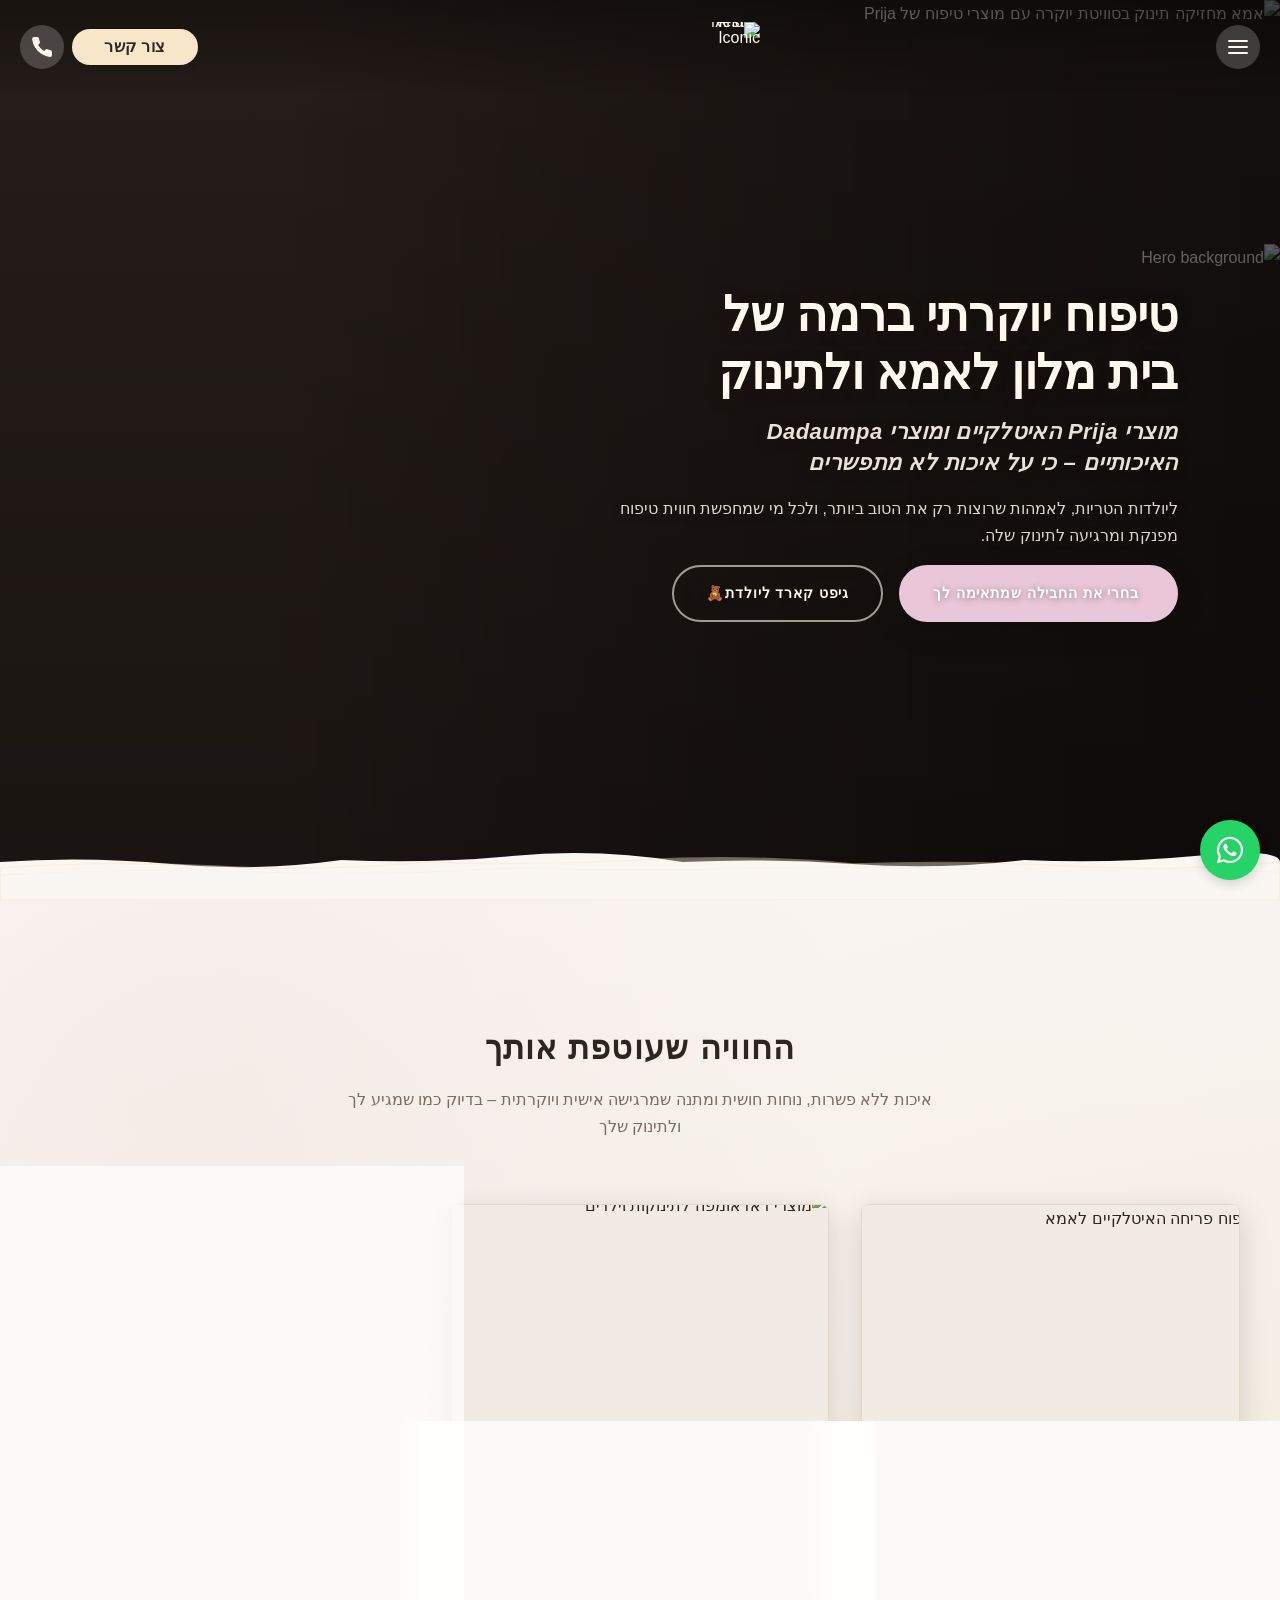
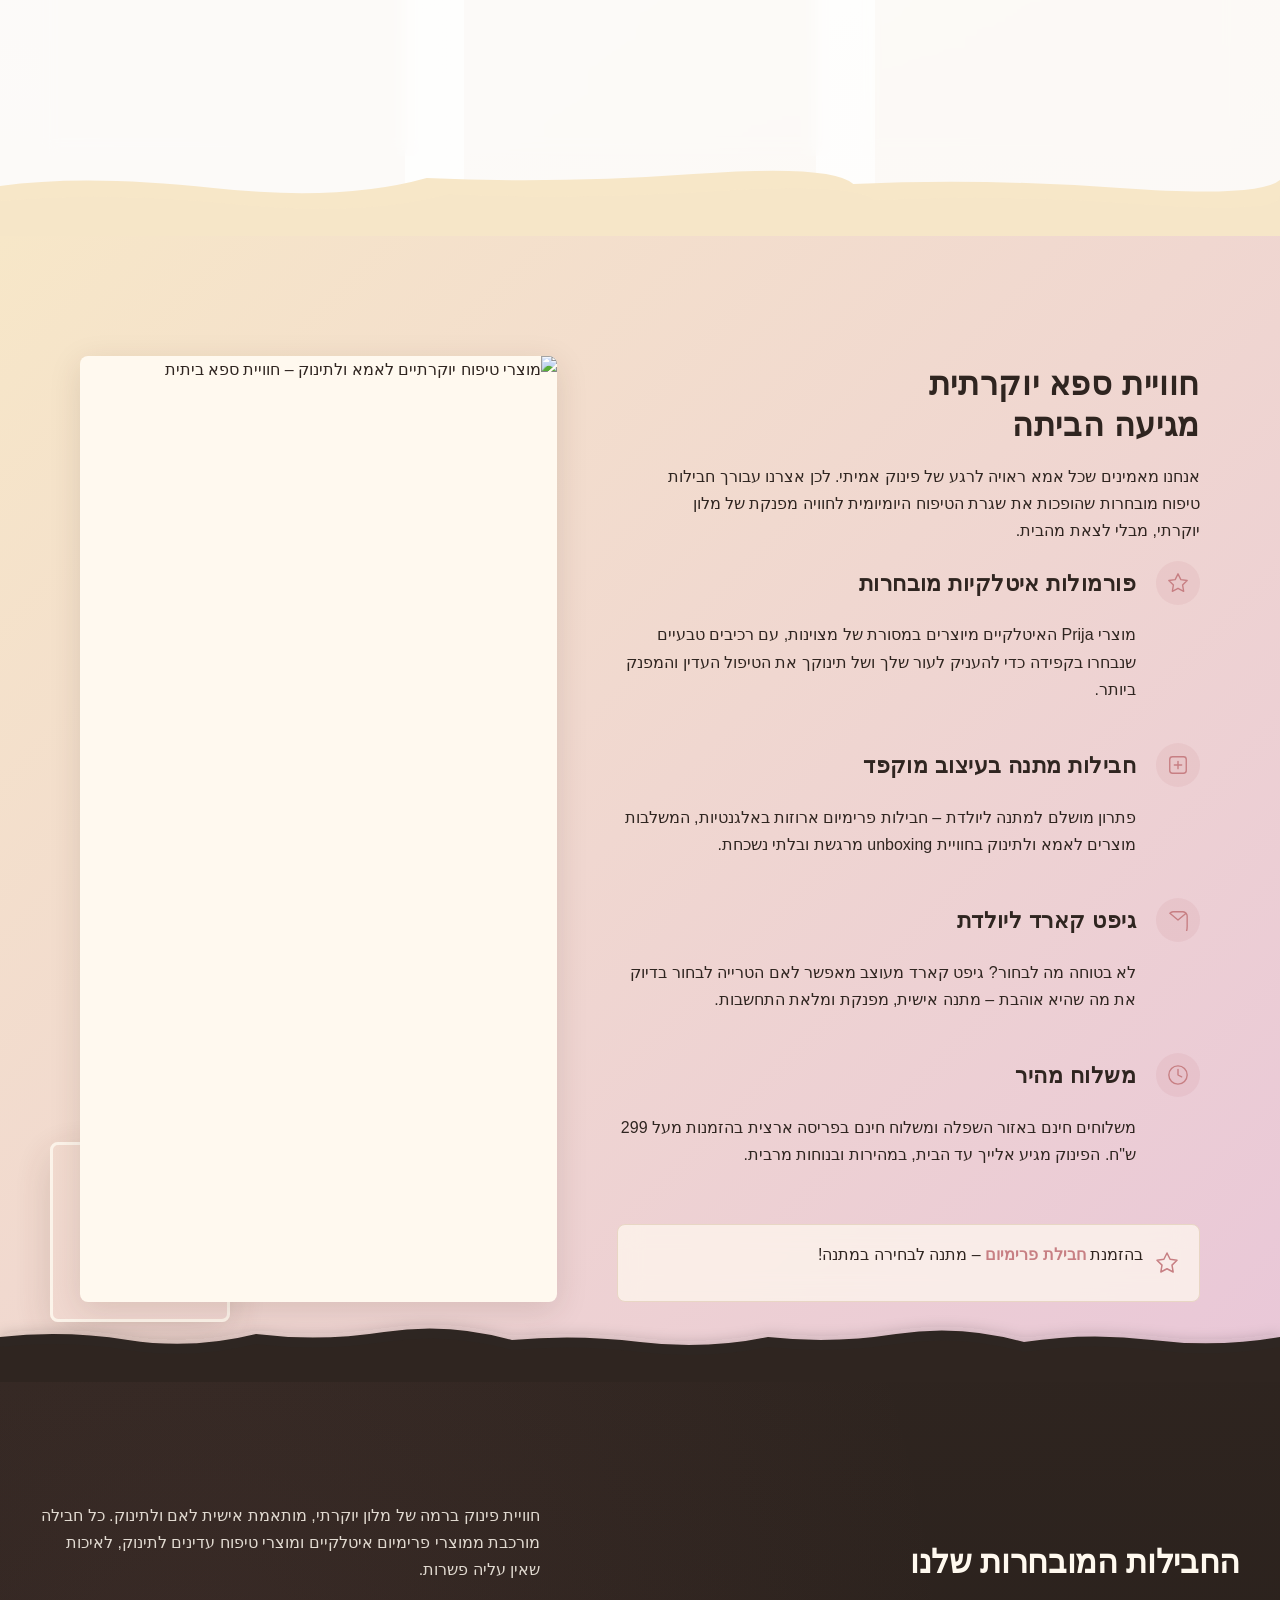
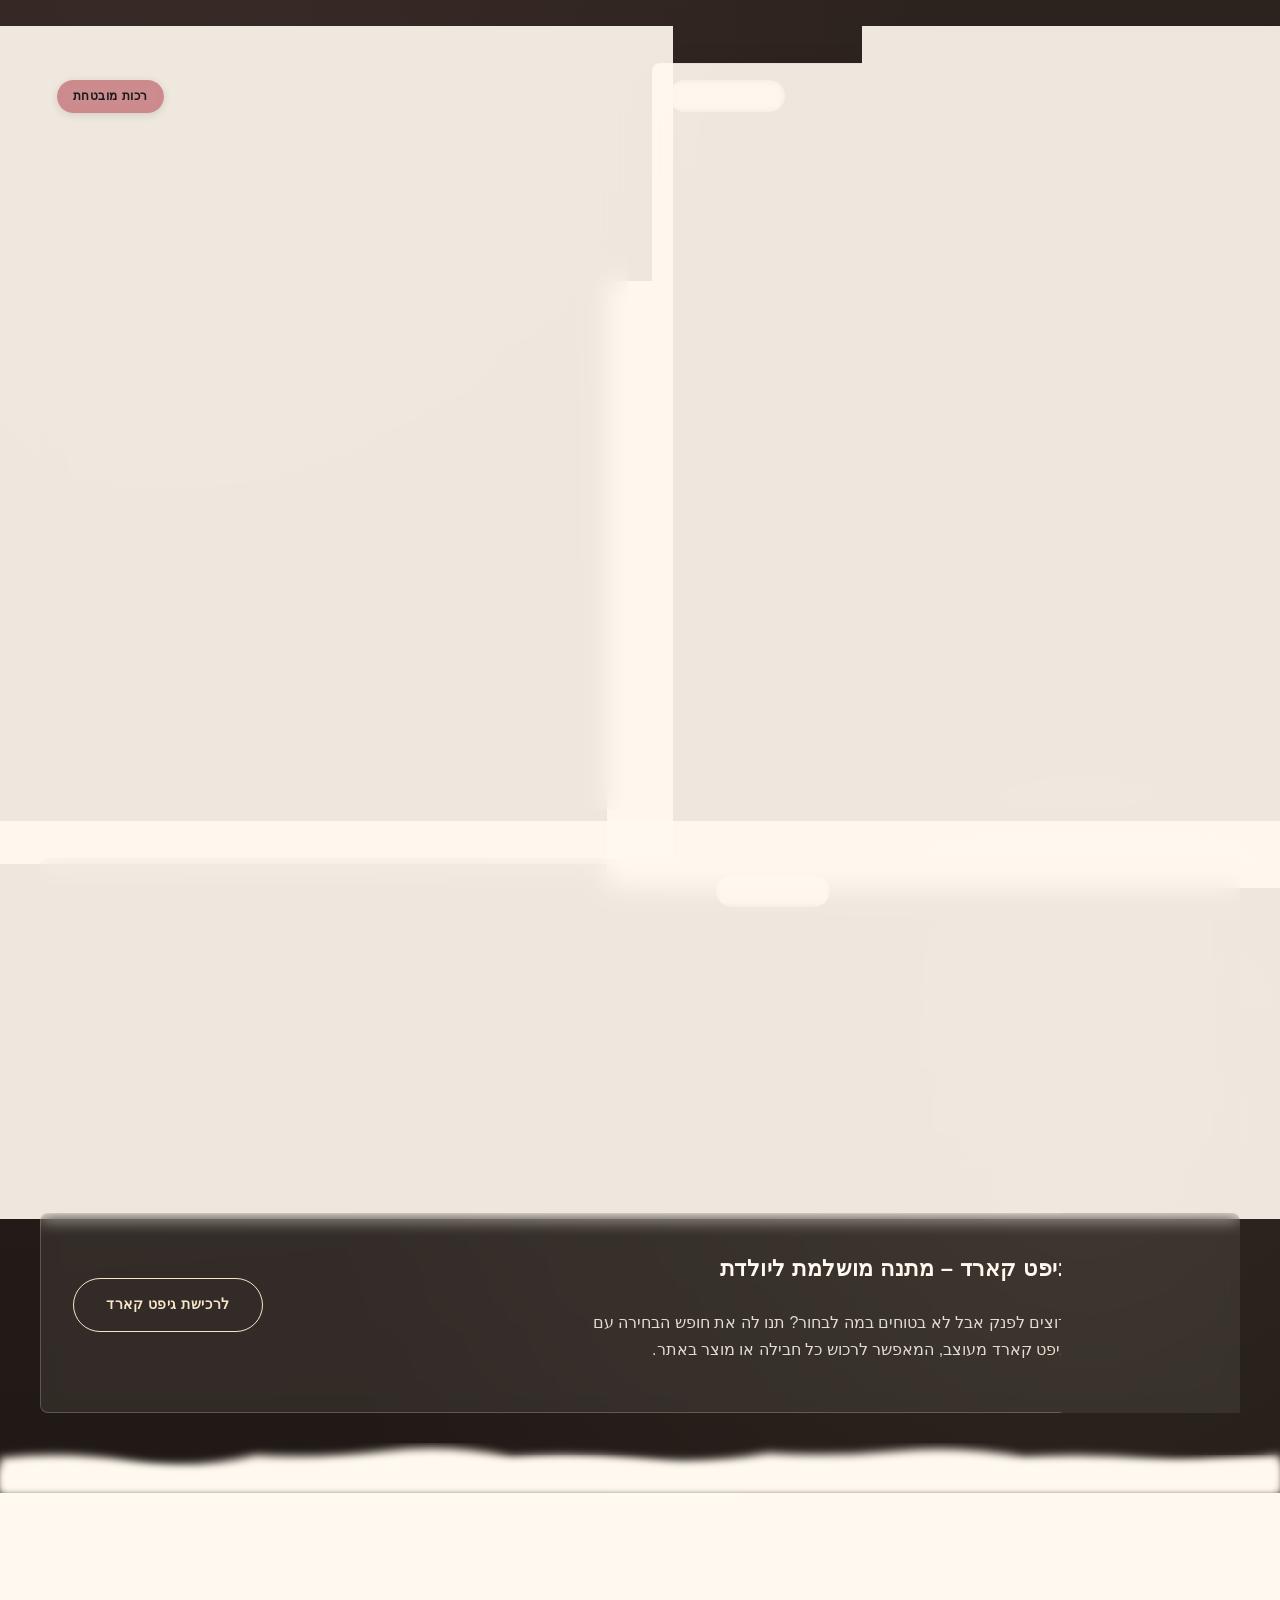
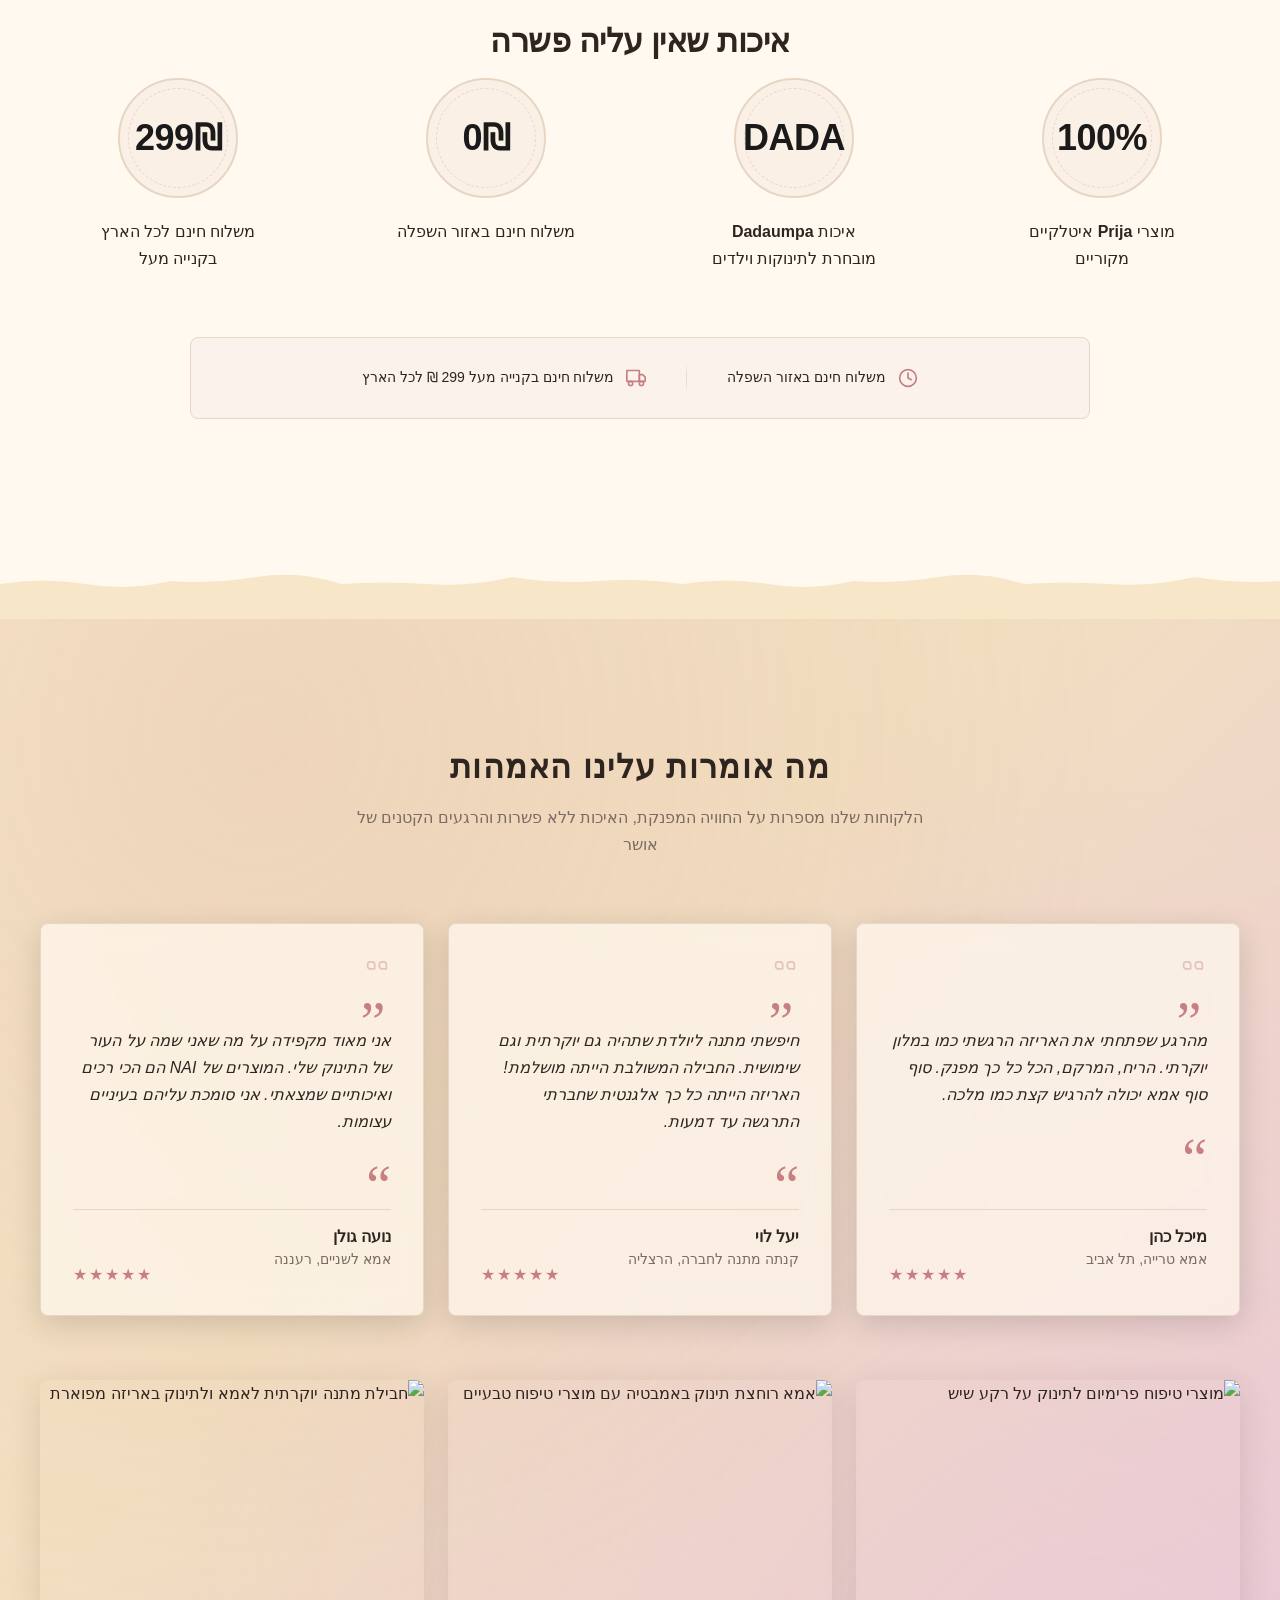
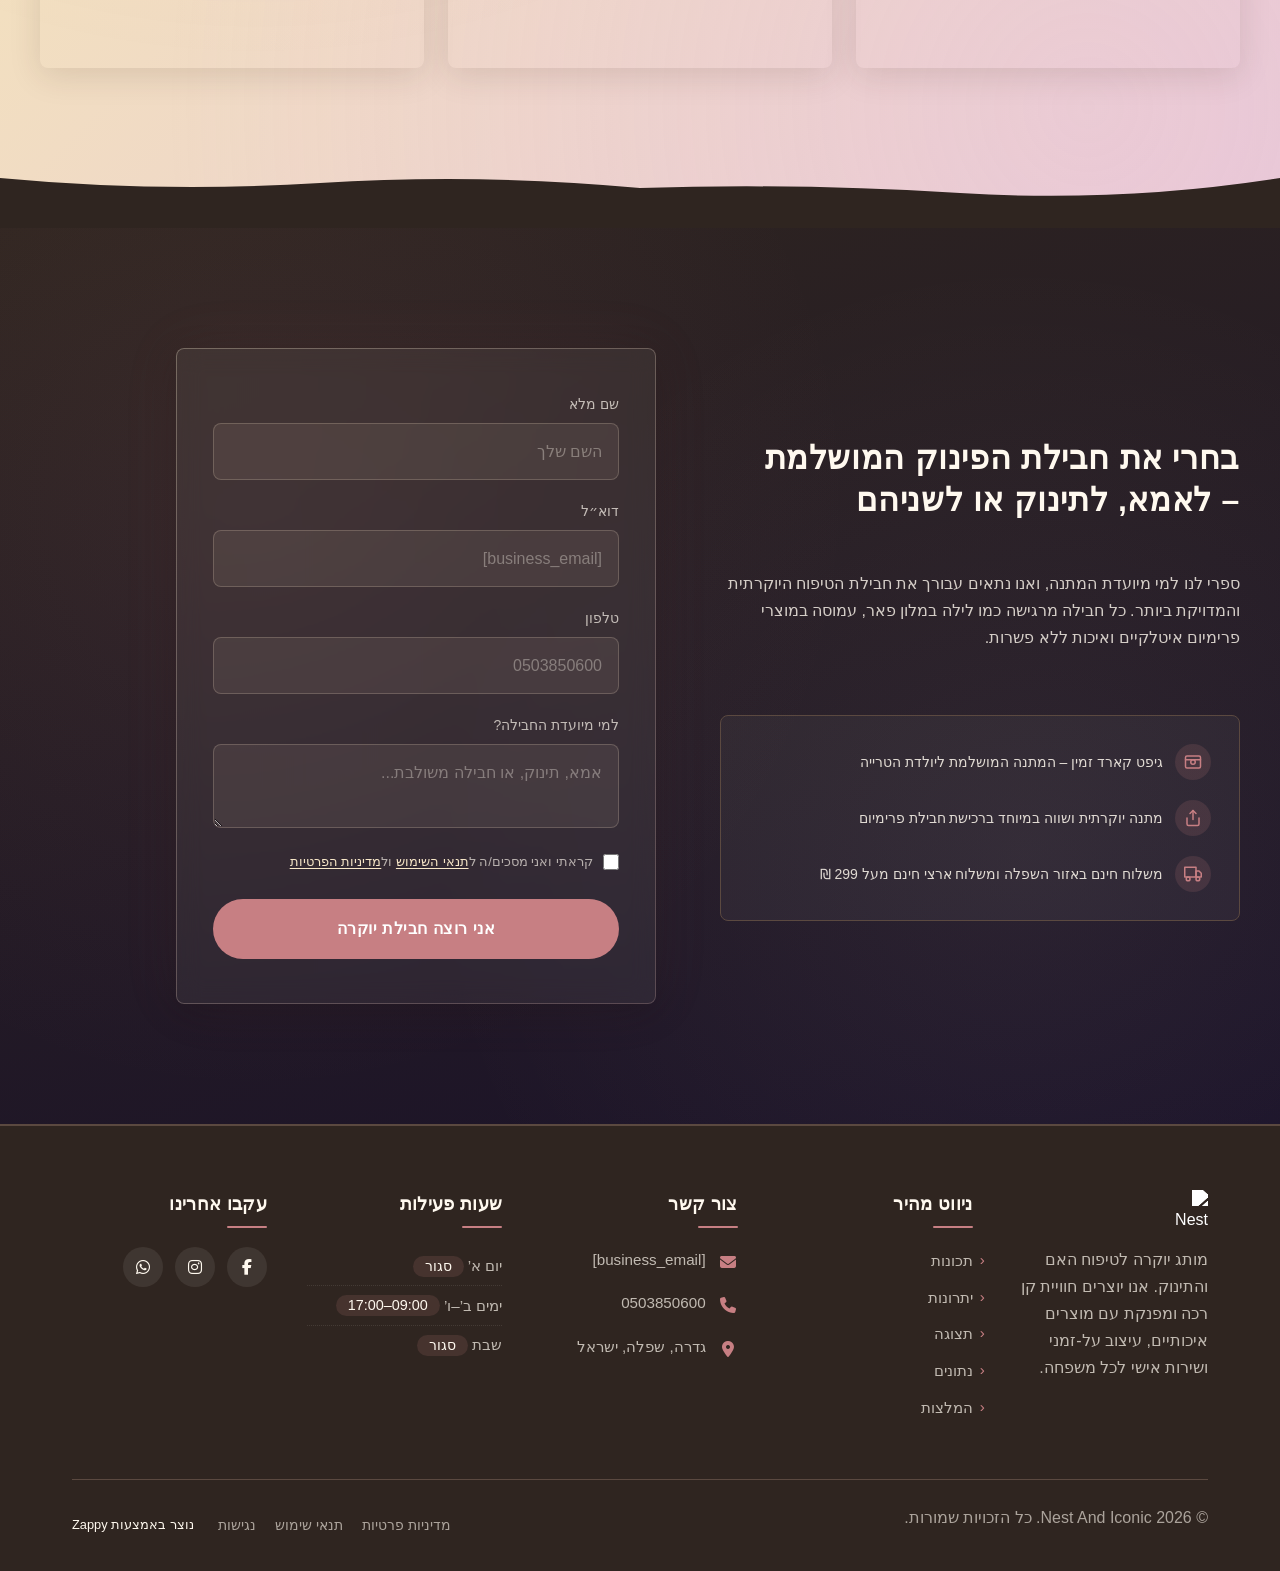
==== commit ff8a9d11: "Background sync: Progressive GitHub Sync" ====
--- a/index.html
+++ b/index.html
@@ -1270,10 +1270,18 @@
 
 
 
-<section data-band-index="0" id="hero" class="index-hero-section" data-layout-spec="דף הבית-hero" data-hero-type="fullscreen-scrim">
+<section data-band-index="0" id="hero" class="index-hero-section" data-layout-spec="דף הבית-hero" data-hero-type="fullscreen-scrim" style="; position: relative; overflow: hidden;">
+<div class="hero-video-background">
+  <div class="hero-video-overlay"></div>
+  <video class="hero-video" autoplay="" muted="" loop="" playsinline="">
+    <source src="/assets/hero-video-gemini_generated_video_b09fd740-1784380656135.mp4" type="video/mp4">
+    Your browser does not support the video tag.
+  </video>
+  <img loading="eager" fetchpriority="high" class="hero-video-fallback" src="/assets/site-image-index-hero-image-1-1784379487990-omwfn7.webp?v=1784379490454" alt="Hero background" decoding="async">
+</div>
     <!-- Full-bleed background image -->
     <div class="index-hero-section__bg-wrapper">
-      <div data-zappy-zoom-wrapper="true" data-element-id="img-1784326813314-8wknjzagf" data-element-type="image" data-zappy-zoom-wrapper-width-mode="full" style="position: absolute !important; top: 0px !important; left: 0px !important; width: 100% !important; height: 100% !important; max-width: none !important; margin-left: 0px !important; margin-right: 0px !important; z-index: 1 !important; overflow: hidden !important;" data-zappy-zoom-clip="true" data-zappy-wrapper-margins-applied="true" data-zappy-zoom-wrapper-align="center" data-zappy-zoom-wrapper-width="360px" data-zappy-zoom-wrapper-height="644px"><img loading="eager" fetchpriority="high" data-hero-bg="true" data-placeholder="index-hero-image-1" data-context="A warm, cinematic lifestyle photograph of a mother gently holding her baby in a bright, airy luxury hotel suite. Soft natural light streams through sheer curtains, illuminating cream-colored linens, plush white towels, and elegant Prija skincare bottles resting on a marble nightstand. The mood is calm, nurturing, and indulgent, with a shallow depth of field focusing on the tender connection between mother and child." width="1200" height="600" src="/assets/site-image-index-hero-image-1-1784379487990-omwfn7.webp?v=1784379490454" alt="אמא מחזיקה תינוק בסוויטת יוקרה עם מוצרי טיפוח של Prija" class="index-hero-section__bg-img" data-hero-background="true" data-element-type="image" data-element-id="img-1784326813314-8wknjzagf" style="object-position: 50% 50% !important; object-fit: cover; width: 100%; height: 100%; position: absolute !important; margin: 0px !important; left: -31.6446% !important; top: -17.7% !important; max-width: none !important; max-height: none !important; display: block !important;" data-zappy-object-position="50% 50%" data-zappy-zoom="1.3" data-zappy-original-width="360" data-zappy-original-height="643.6666870117188" decoding="async"></div>
+      <div data-zappy-zoom-wrapper="true" data-element-id="img-1784326813314-8wknjzagf" data-element-type="image" data-zappy-zoom-wrapper-width-mode="full" style="position: absolute; top: 0px !important; left: 0px !important; width: 100%; height: 100%; max-width: none; margin-left: 0px !important; margin-right: 0px !important; z-index: 1 !important; overflow: hidden; inset: 0; max-height: none" data-zappy-zoom-clip="true" data-zappy-wrapper-margins-applied="true" data-zappy-zoom-wrapper-align="center" data-zappy-zoom-wrapper-width="360px" data-zappy-zoom-wrapper-height="644px"><img fetchpriority="high" data-hero-bg="true" data-placeholder="index-hero-image-1" data-context="A warm, cinematic lifestyle photograph of a mother gently holding her baby in a bright, airy luxury hotel suite. Soft natural light streams through sheer curtains, illuminating cream-colored linens, plush white towels, and elegant Prija skincare bottles resting on a marble nightstand. The mood is calm, nurturing, and indulgent, with a shallow depth of field focusing on the tender connection between mother and child." width="1200" height="600" src="/assets/site-image-index-hero-image-1-1784379487990-omwfn7.webp?v=1784379490454" alt="אמא מחזיקה תינוק בסוויטת יוקרה עם מוצרי טיפוח של Prija" class="index-hero-section__bg-img hero-original-image-hidden" data-hero-background="true" data-element-type="image" data-element-id="img-1784326813314-8wknjzagf" style="object-position: 50% 50%; object-fit: cover; width: 130%; height: 130%; position: absolute; margin: 0; left: -15%; top: -15%; max-width: none; max-height: none; display: none !important" data-zappy-object-position="50% 50%" data-zappy-zoom="1.3" data-zappy-original-width="360" data-zappy-original-height="643.6666870117188" decoding="async"></div>
     </div>
 
     <!-- Scrim overlay for text legibility -->
@@ -1285,7 +1293,7 @@
         <h1 class="index-hero-section__headline">
           טיפוח יוקרתי ברמה של<br>בית מלון לאמא ולתינוק
         </h1>
-        <h3 class="index-hero-section__subtitle" style="">
+        <h3 class="index-hero-section__subtitle">
           מוצרי Prija האיטלקיים ומוצרי Dadaumpa האיכותיים – כי על איכות לא מתפשרים
         </h3>
         <p class="index-hero-section__description">
@@ -1343,7 +1351,7 @@
         <div class="index-features-section__card-content">
           <h3 class="index-features-section__card-title">Dadaumpa – רכות יומיומית</h3>
           <p class="index-features-section__card-text">מוצרי טיפוח מובילים לתינוקות וילדים, שנבחרו בקפידה בזכות הרכות, האיכות וההתאמה המושלמת לעור הרגיש של הקטנטנים. טיפול יומיומי שמעניק ביטחון.</p>
-          <p><span class="index-features-section__card-note" style="">מותאם לעור רגיש • נבדק דרמטולוגית</span>
+          <p><span class="index-features-section__card-note">מותאם לעור רגיש • נבדק דרמטולוגית</span>
         </p></div>
       </article>
 
@@ -1353,7 +1361,7 @@
           <div data-zappy-zoom-wrapper="true" data-element-id="img-1784326371129-c8x5sv9hv" data-element-type="image" data-zappy-zoom-wrapper-width="326px" data-zappy-zoom-wrapper-height="217px" data-zappy-zoom-wrapper-width-mode="card-slot" data-zappy-zoom-wrapper-align="center" style="position: relative !important; overflow: hidden !important; width: 100% !important; max-width: 100% !important; margin-left: auto !important; margin-right: auto !important; height: 217px !important; display: block !important; max-height: none !important; padding-bottom: 0px !important; min-height: 0px !important;" data-zappy-card-slot-fill="1" data-zappy-zoom-clip="true" data-zappy-wrapper-margins-applied="true"><img decoding="async" data-placeholder="index-features-image-3" data-context="Beautifully curated luxury gift set for mother and baby, wrapped in silk ribbon with elegant packaging, placed on a soft cashmere throw, editorial magazine style photography" width="600" height="400" src="/assets/site-image-index-features-image-3-1784379220291-gvtdn9.webp?v=1784379222562" alt="חבילות מתנה מאוצרות לאמא ולתינוק" class="index-features-section__card-image" data-element-type="image" data-element-id="img-1784326371129-c8x5sv9hv" style="display: block !important; object-position: 47% 76% !important; object-fit: cover !important; width: 210% !important; height: 235.069% !important; max-width: none !important; margin: 0px !important; left: -51.7% !important; top: -102.652% !important; max-height: none !important; position: absolute !important;" data-zappy-original-width="326" data-zappy-original-height="243.2760467529297" data-zappy-object-position="47% 76%" data-zappy-zoom="2.1" loading="lazy" fetchpriority="low"></div>
         </div>
         <div class="index-features-section__card-content">
-          <h3 class="index-features-section__card-title" style="">חבילות מתנה</h3>
+          <h3 class="index-features-section__card-title">חבילות מתנה</h3>
           <p class="index-features-section__card-text">חבילות מותאמות אישית לאמא, לתינוק או חבילה משולבת לשניהם. כל חבילה היא מתנה מושלמת – עטופה באהבה, עם מוצרים שנבחרו בקפידה ליצירת חוויית פינוק בלתי נשכחת.</p>
           <p><span class="index-features-section__card-note">גיפט קארד זמין • משלוח חינם בהזמנות מעל 299 ₪</span>
         </p></div>
@@ -1380,7 +1388,7 @@
   <div class="index-benefits-container">
     <!-- Content Column (START/Right in RTL) -->
     <div class="index-benefits-content">
-      <h2 class="index-benefits-heading" style="">חוויית ספא יוקרתית<br>מגיעה הביתה</h2>
+      <h2 class="index-benefits-heading">חוויית ספא יוקרתית<br>מגיעה הביתה</h2>
       <p class="index-benefits-intro">אנחנו מאמינים שכל אמא ראויה לרגע של פינוק אמיתי. לכן אצרנו עבורך חבילות טיפוח מובחרות שהופכות את שגרת הטיפוח היומיומית לחוויה מפנקת של מלון יוקרתי, מבלי לצאת מהבית.</p>
       
       <ul class="index-benefits-list">
@@ -1426,8 +1434,8 @@
             </svg>
           </div>
           <div class="index-benefit-text">
-            <h3 class="index-benefit-title" style="">משלוח מהיר</h3>
-            <p class="index-benefit-desc" style="">משלוחים חינם באזור השפלה ומשלוח חינם בפריסה ארצית בהזמנות מעל 299 ש"ח. הפינוק מגיע אלייך עד הבית, במהירות ובנוחות מרבית.</p>
+            <h3 class="index-benefit-title">משלוח מהיר</h3>
+            <p class="index-benefit-desc">משלוחים חינם באזור השפלה ומשלוח חינם בפריסה ארצית בהזמנות מעל 299 ש"ח. הפינוק מגיע אלייך עד הבית, במהירות ובנוחות מרבית.</p>
           </div>
         </li>
       </ul>
@@ -1436,18 +1444,18 @@
         <svg class="index-highlight-icon" viewBox="0 0 24 24" fill="none" stroke="currentColor" stroke-width="1.5" stroke-linecap="round" stroke-linejoin="round" data-element-type="icon" data-icon-type="svg">
           <path d="M12 2L15.09 8.26L22 9.27L17 14.14L18.18 21.02L12 17.77L5.82 21.02L7 14.14L2 9.27L8.91 8.26L12 2Z"></path>
         </svg>
-        <p class="index-highlight-text" style="">בהזמנת <strong>חבילת פרימיום</strong> – מתנה&nbsp;<span style="font-size: 1rem;">לבחירה במתנה!</span></p>
+        <p class="index-highlight-text">בהזמנת <strong>חבילת פרימיום</strong> – מתנה&nbsp;<span style="font-size: 1rem;">לבחירה במתנה!</span></p>
       </div>
     </div>
 
     <!-- Imagery Column (END/Left in RTL) -->
     <div class="index-benefits-media">
       <div class="index-media-frame">
-        <img loading="lazy" decoding="async" data-placeholder="index-benefits-image-1" data-context="A luxurious spa-inspired flat lay composition for a premium baby and mother care brand. The scene includes folded white plush towels, a cream-colored bathrobe draped elegantly, premium Italian Prija product bottles with minimalist labels in soft blush and champagne tones, a small ceramic dish with a silky body butter, and a sprig of dried lavender. The lighting is soft and diffused, creating a calm, editorial, hotel-spa atmosphere. Shot from above with warm ivory and dusty rose tones." width="600" height="800" src="/assets/site-image-index-benefits-image-1.webp" alt="מוצרי טיפוח יוקרתיים לאמא ולתינוק – חוויית ספא ביתית" class="index-main-image" data-element-type="image" data-element-id="img-1784325633798-yqo33jyfx" style="" fetchpriority="low">
+        <img loading="lazy" decoding="async" data-placeholder="index-benefits-image-1" data-context="A luxurious spa-inspired flat lay composition for a premium baby and mother care brand. The scene includes folded white plush towels, a cream-colored bathrobe draped elegantly, premium Italian Prija product bottles with minimalist labels in soft blush and champagne tones, a small ceramic dish with a silky body butter, and a sprig of dried lavender. The lighting is soft and diffused, creating a calm, editorial, hotel-spa atmosphere. Shot from above with warm ivory and dusty rose tones." width="600" height="800" src="/assets/site-image-index-benefits-image-1.webp" alt="מוצרי טיפוח יוקרתיים לאמא ולתינוק – חוויית ספא ביתית" class="index-main-image" data-element-type="image" data-element-id="img-1784325633798-yqo33jyfx" fetchpriority="low">
       </div>
       <!-- Peeking texture tile -->
       <div class="index-peek-tile">
-        <img loading="lazy" decoding="async" data-placeholder="index-benefits-image-2" data-context="A close-up abstract texture shot of soft woven linen or a knitted nest-like fabric in warm ivory and champagne tones, with a subtle silky sheen. The texture is organic and calming, evoking the feeling of a luxurious baby blanket or spa towel. Blurred at the edges to blend softly with the surrounding design." width="300" height="300" src="/assets/site-image-index-benefits-image-2.webp" alt="מרקם יוקרתי רך" class="index-peek-image" data-element-type="image" data-element-id="img-1784325633803-4y9lci3t4" style="" fetchpriority="low">
+        <img loading="lazy" decoding="async" data-placeholder="index-benefits-image-2" data-context="A close-up abstract texture shot of soft woven linen or a knitted nest-like fabric in warm ivory and champagne tones, with a subtle silky sheen. The texture is organic and calming, evoking the feeling of a luxurious baby blanket or spa towel. Blurred at the edges to blend softly with the surrounding design." width="300" height="300" src="/assets/site-image-index-benefits-image-2.webp" alt="מרקם יוקרתי רך" class="index-peek-image" data-element-type="image" data-element-id="img-1784325633803-4y9lci3t4" fetchpriority="low">
       </div>
     </div>
   </div>
@@ -1482,7 +1490,7 @@
       <!-- Package 1: Mother -->
       <article class="index-showcase-card index-showcase-card--mother" data-grid-item-index="0">
         <div class="index-showcase-card__image-wrapper">
-          <img loading="lazy" decoding="async" data-placeholder="index-showcase-image-1" data-context="Luxurious Prija Italian body and hair care products arranged elegantly on a marble tray with a soft rose and a silk ribbon, soft natural light, editorial photography style" width="600" height="400" src="/assets/site-image-index-showcase-image-1.webp" alt="חבילת טיפוח יוקרתית לאם מבית Prija" data-element-type="image" data-element-id="img-1784329246350-8kab33gz1" style="" fetchpriority="low">
+          <img loading="lazy" decoding="async" data-placeholder="index-showcase-image-1" data-context="Luxurious Prija Italian body and hair care products arranged elegantly on a marble tray with a soft rose and a silk ribbon, soft natural light, editorial photography style" width="600" height="400" src="/assets/site-image-index-showcase-image-1.webp" alt="חבילת טיפוח יוקרתית לאם מבית Prija" data-element-type="image" data-element-id="img-1784329246350-8kab33gz1" fetchpriority="low">
           <span class="index-showcase-card__badge" style="color: #1A1A1A !important">איכות איטלקית</span>
         </div>
         <div class="index-showcase-card__content">
@@ -1516,7 +1524,7 @@
       <!-- Package 3: Combined (Full-width) -->
       <article class="index-showcase-card index-showcase-card--combined" data-grid-item-index="2">
         <div class="index-showcase-card__image-wrapper">
-          <img loading="lazy" decoding="async" data-placeholder="index-showcase-image-3" data-context="Complete mother and baby luxury gift set spread across a linen bedsheet, featuring both Prija and Dadaumpa products, soft candles, and a handwritten note, warm golden-hour lighting" width="1200" height="500" src="/assets/site-image-index-showcase-image-3.webp" alt="חבילה משולבת יוקרתית לאם ולתינוק" data-element-type="image" data-element-id="img-1784329246354-vcxuneq2b" style="" fetchpriority="low">
+          <img loading="lazy" decoding="async" data-placeholder="index-showcase-image-3" data-context="Complete mother and baby luxury gift set spread across a linen bedsheet, featuring both Prija and Dadaumpa products, soft candles, and a handwritten note, warm golden-hour lighting" width="1200" height="500" src="/assets/site-image-index-showcase-image-3.webp" alt="חבילה משולבת יוקרתית לאם ולתינוק" data-element-type="image" data-element-id="img-1784329246354-vcxuneq2b" fetchpriority="low">
           <span class="index-showcase-card__badge" style="color: #1A1A1A !important">החוויה השלמה</span>
         </div>
         <div class="index-showcase-card__content">
@@ -1534,7 +1542,7 @@
     <!-- Gift Card Callout Strip -->
     <div class="index-showcase-giftcard">
       <div class="index-showcase-giftcard__content">
-        <img loading="lazy" decoding="async" data-placeholder="index-showcase-image-4" data-context="Elegant gift card envelope with a gold wax seal and a delicate dried flower, resting on a textured cream background, luxury branding" width="200" height="140" src="/assets/site-image-index-showcase-image-4.webp" alt="גיפט קארד מתנה ליולדת" data-element-type="image" data-element-id="img-1784329246356-riv74q3e0" style="" fetchpriority="low">
+        <img loading="lazy" decoding="async" data-placeholder="index-showcase-image-4" data-context="Elegant gift card envelope with a gold wax seal and a delicate dried flower, resting on a textured cream background, luxury branding" width="200" height="140" src="/assets/site-image-index-showcase-image-4.webp" alt="גיפט קארד מתנה ליולדת" data-element-type="image" data-element-id="img-1784329246356-riv74q3e0" fetchpriority="low">
         <div class="index-showcase-giftcard__text">
           <h3 class="index-showcase-giftcard__title">גיפט קארד – מתנה מושלמת ליולדת</h3>
           <p class="index-showcase-giftcard__desc">רוצים לפנק אבל לא בטוחים במה לבחור? תנו לה את חופש הבחירה עם גיפט קארד מעוצב, המאפשר לרכוש כל חבילה או מוצר באתר.</p>
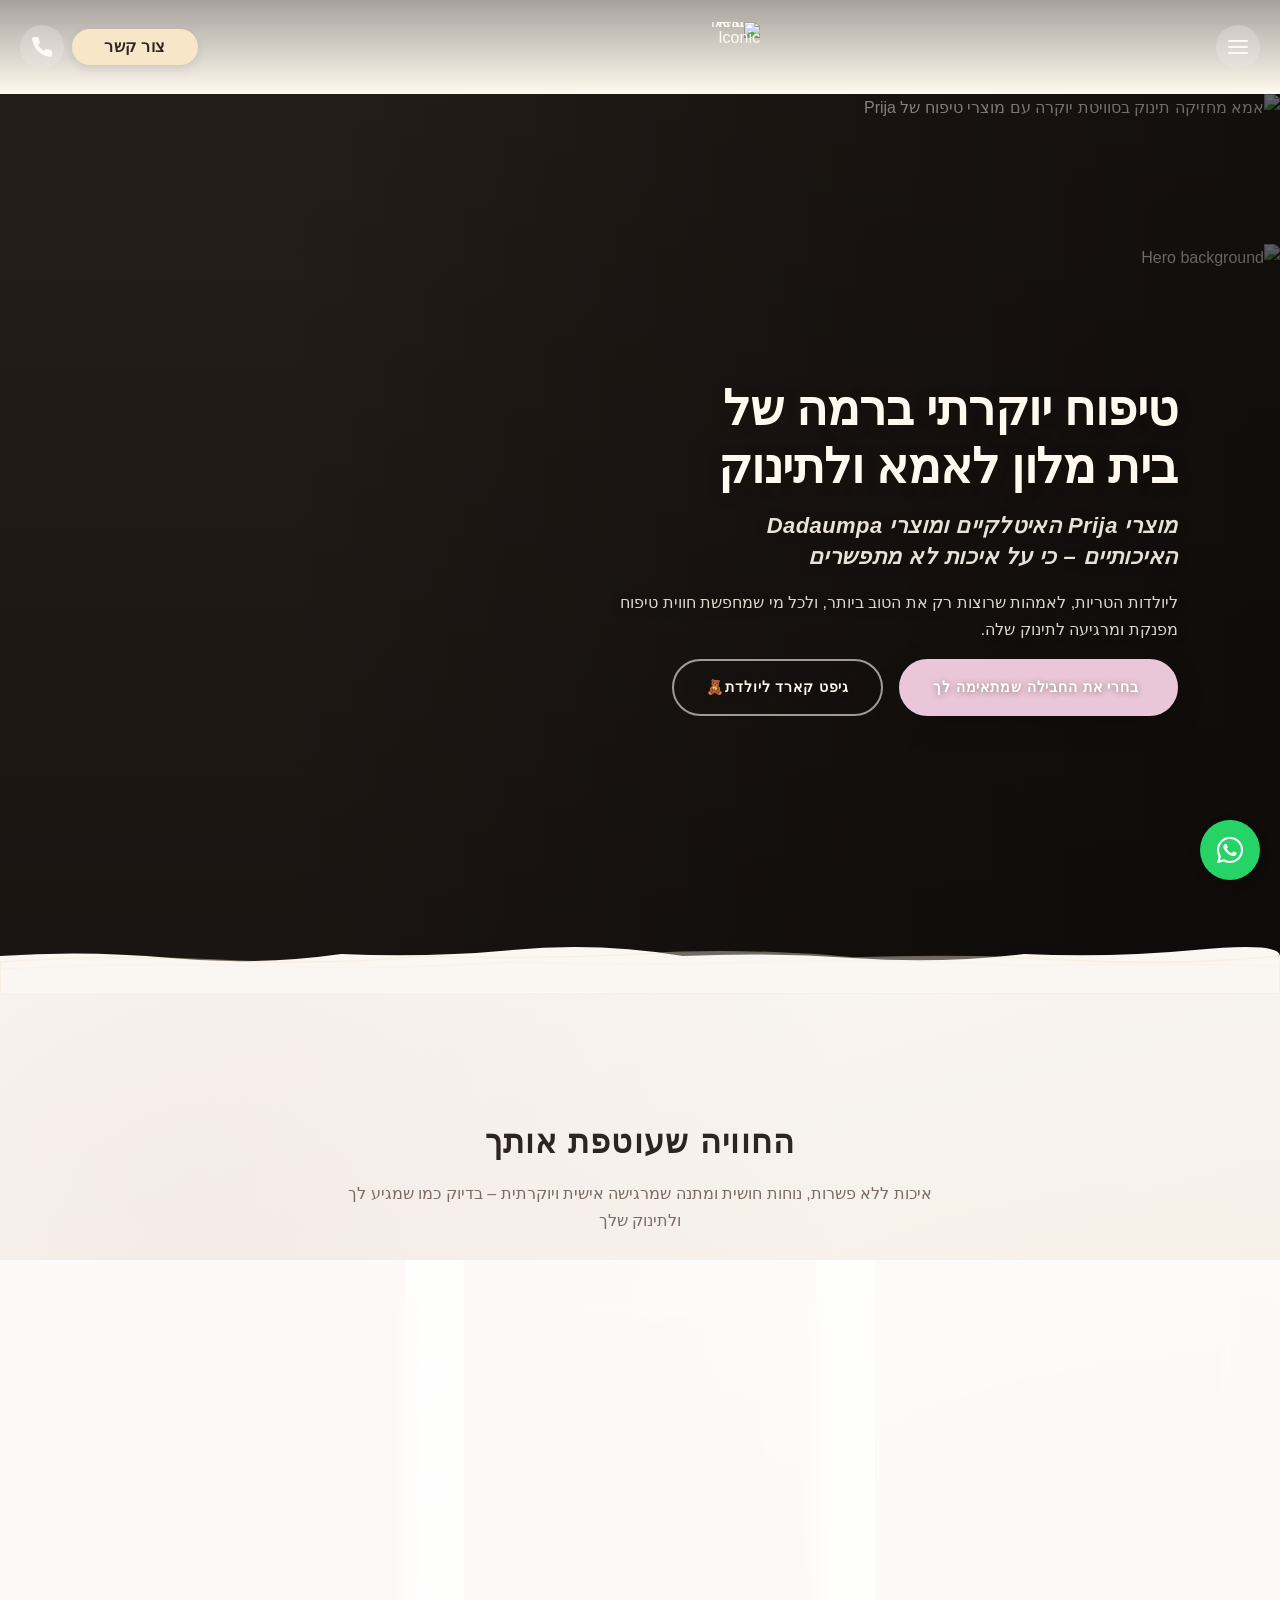
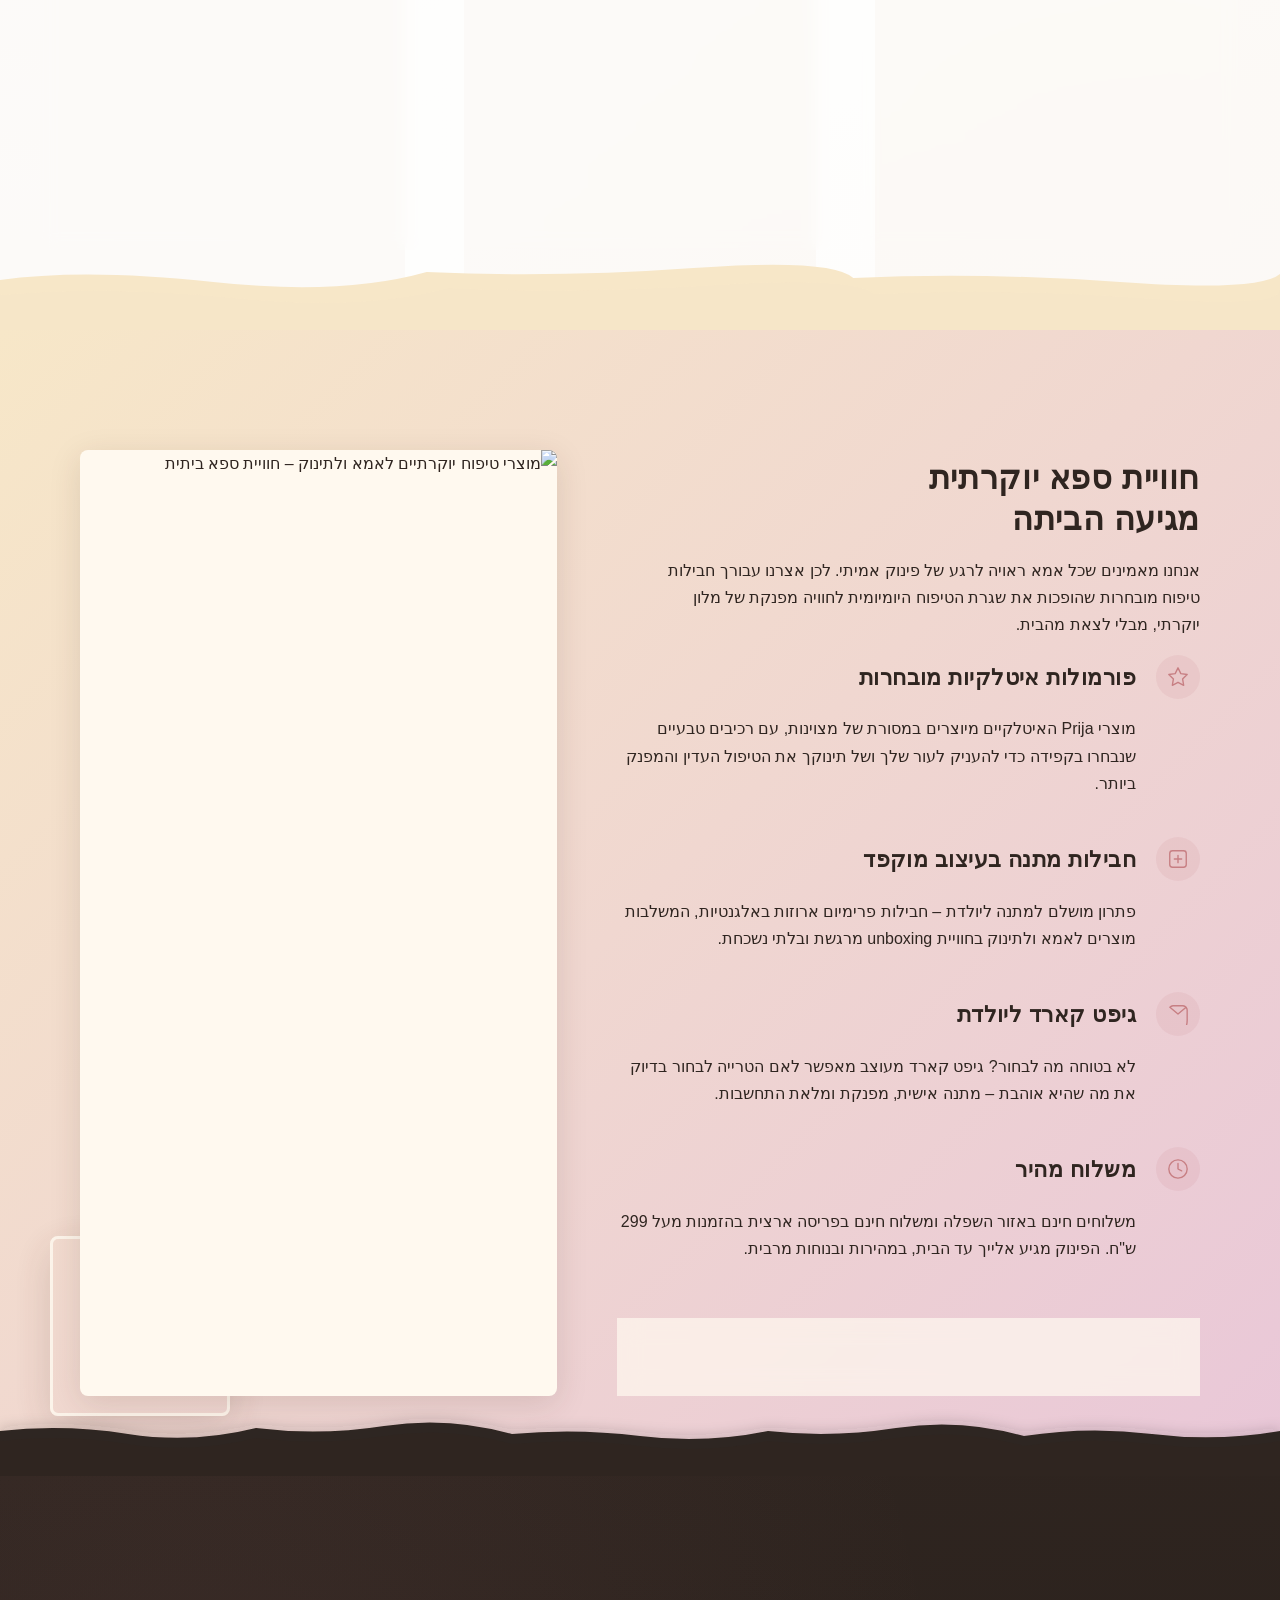
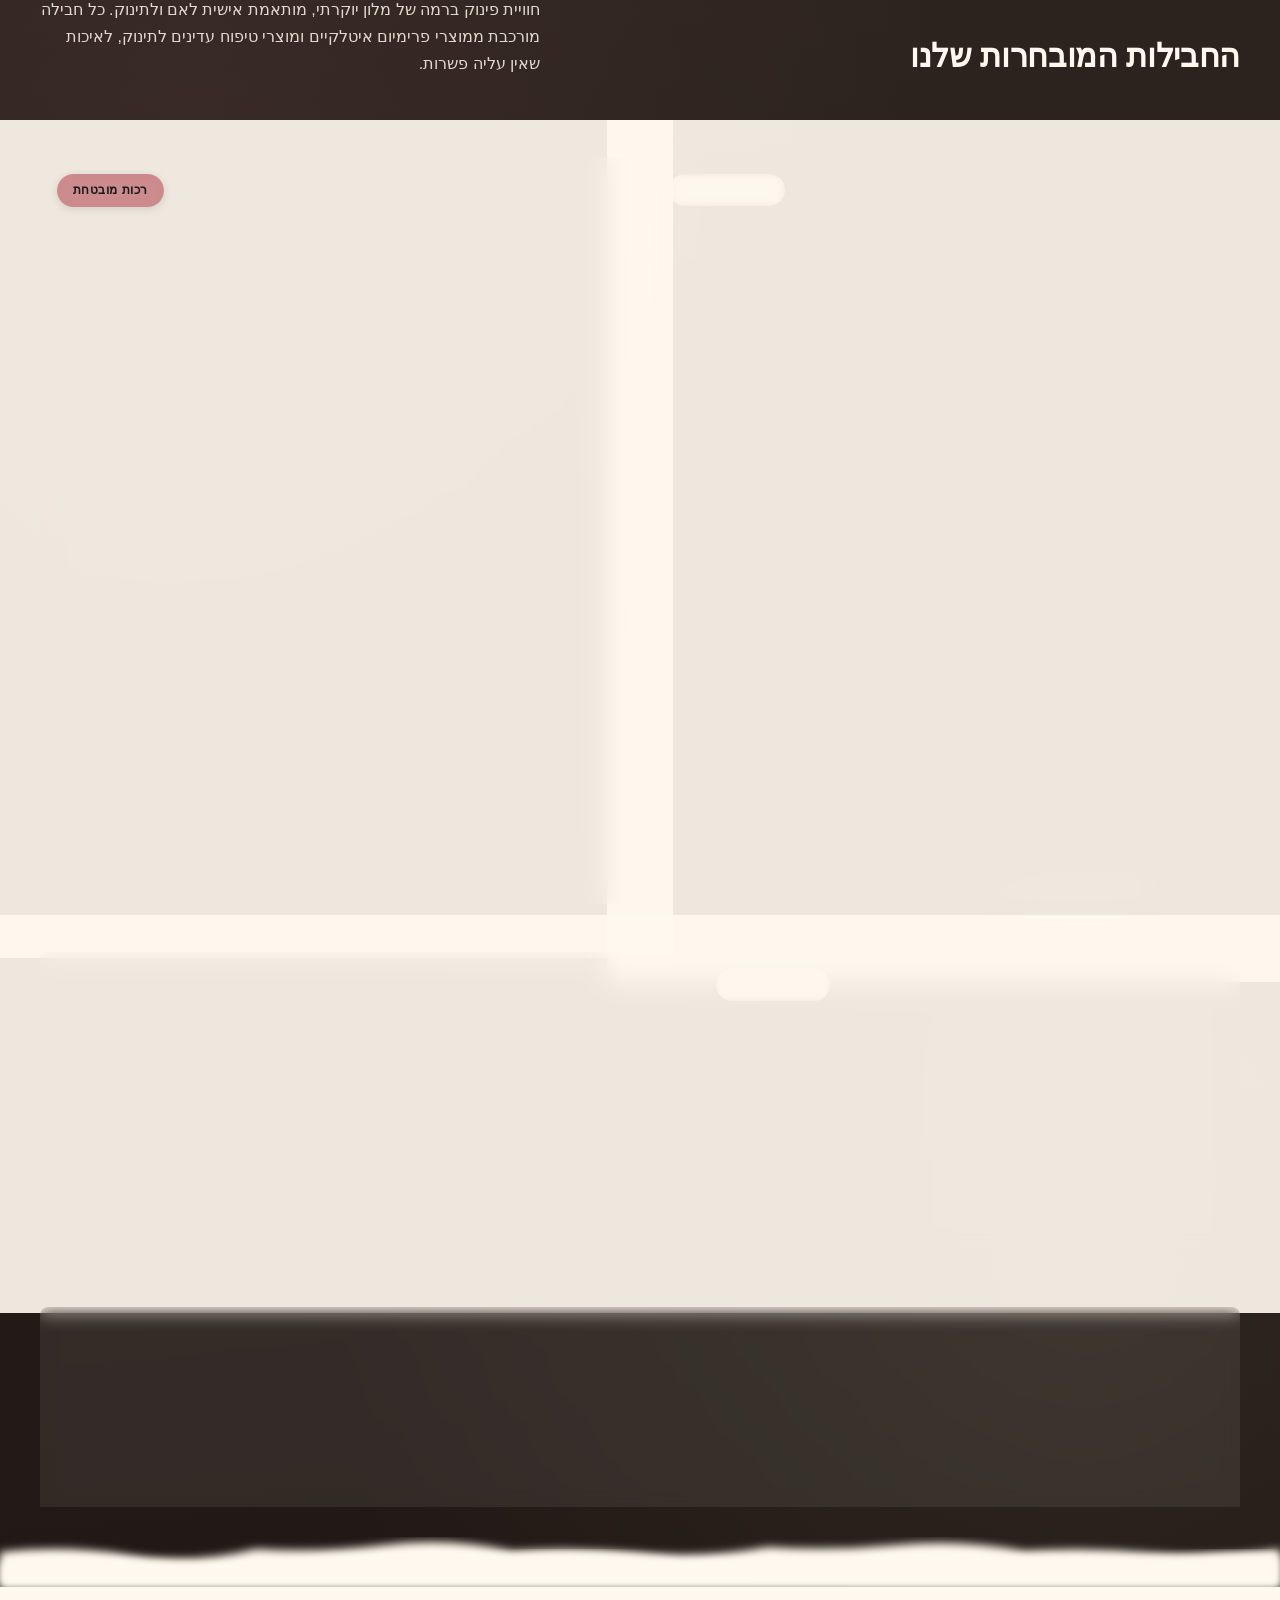
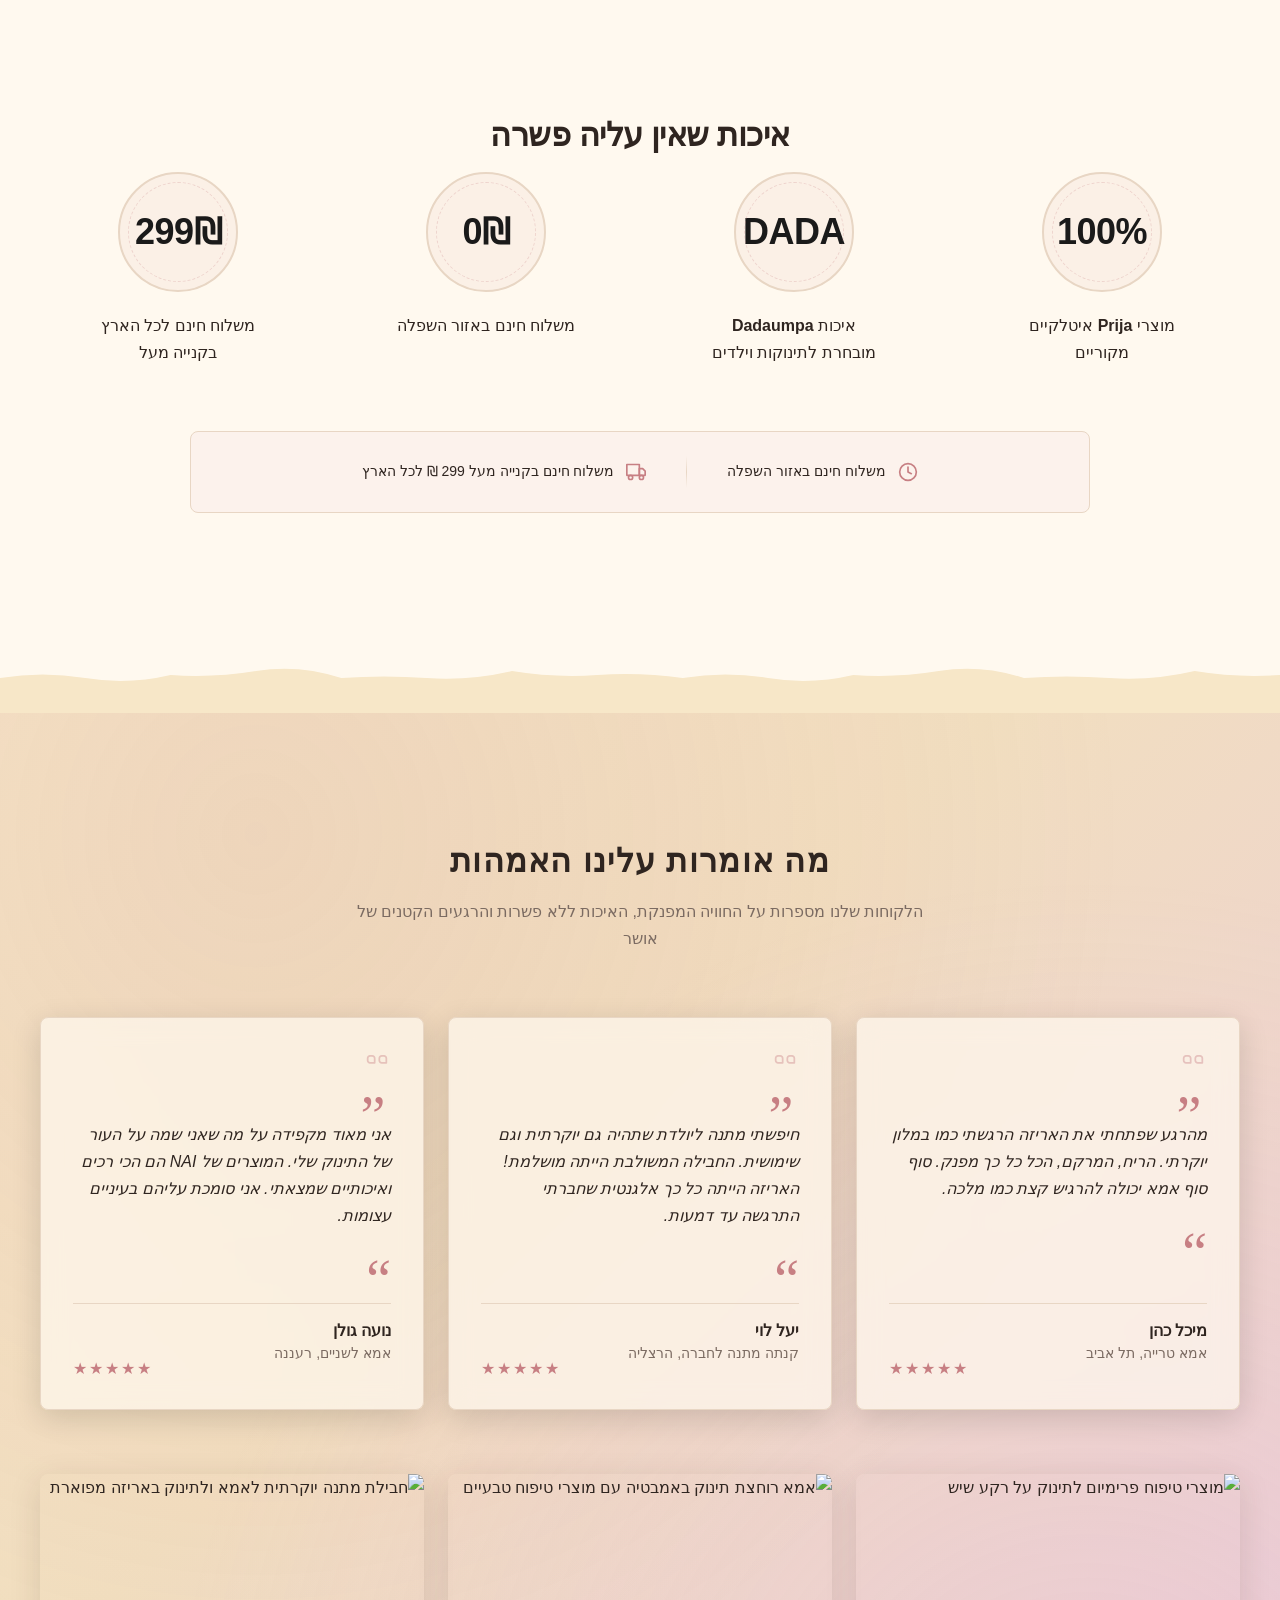
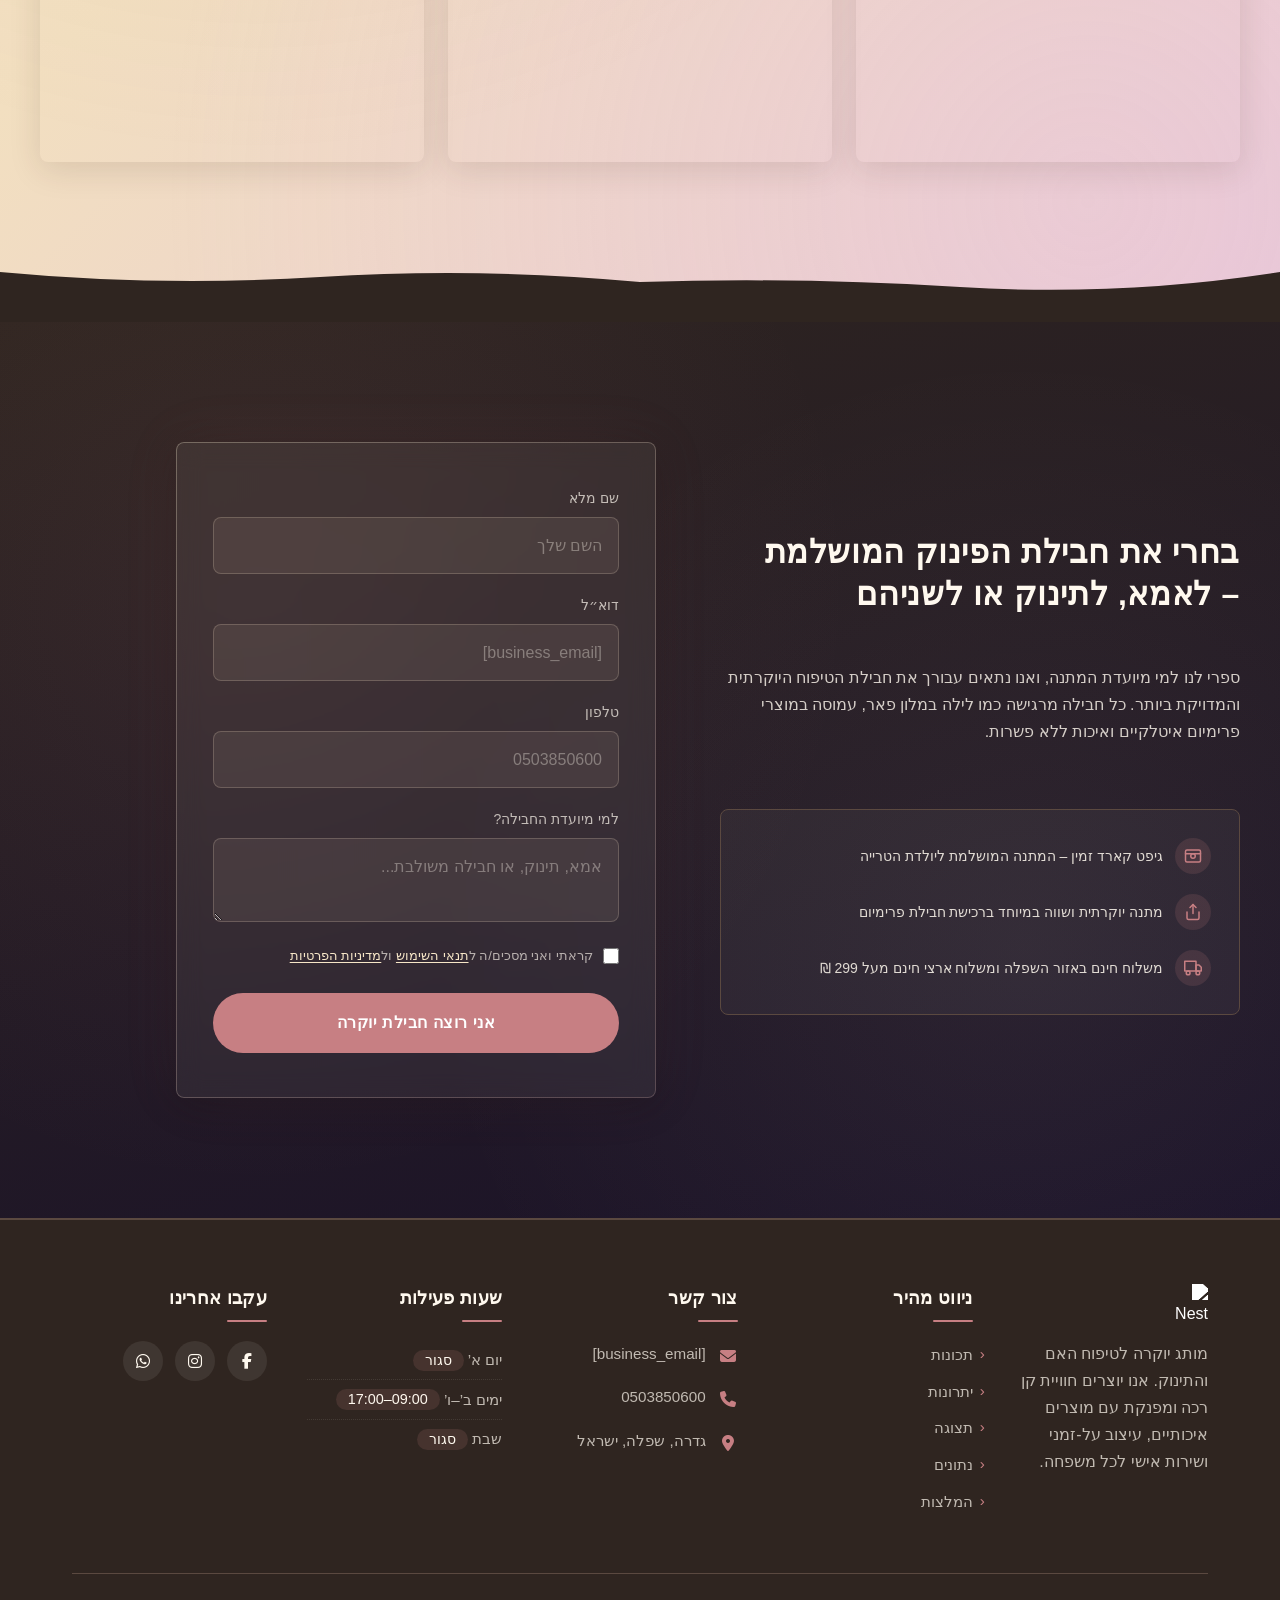
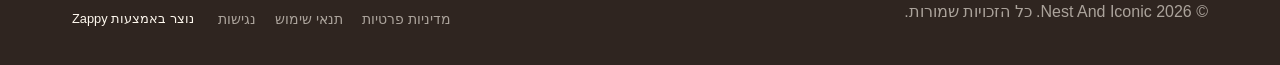
==== commit ba8c1b9a: "Background sync: Progressive GitHub Sync" ====
--- a/index.html
+++ b/index.html
@@ -1274,11 +1274,12 @@
 <div class="hero-video-background">
   <div class="hero-video-overlay"></div>
   <video class="hero-video" autoplay="" muted="" loop="" playsinline="">
-    <source src="/assets/hero-video-gemini_generated_video_b09fd740-1784380656135.mp4" type="video/mp4">
+    <source src="/assets/hero-video-gemini_generated_video_fc19eeb7-1784382611010.mp4" type="video/mp4">
     Your browser does not support the video tag.
   </video>
   <img loading="eager" fetchpriority="high" class="hero-video-fallback" src="/assets/site-image-index-hero-image-1-1784379487990-omwfn7.webp?v=1784379490454" alt="Hero background" decoding="async">
 </div>
+
     <!-- Full-bleed background image -->
     <div class="index-hero-section__bg-wrapper">
       <div data-zappy-zoom-wrapper="true" data-element-id="img-1784326813314-8wknjzagf" data-element-type="image" data-zappy-zoom-wrapper-width-mode="full" style="position: absolute; top: 0px !important; left: 0px !important; width: 100%; height: 100%; max-width: none; margin-left: 0px !important; margin-right: 0px !important; z-index: 1 !important; overflow: hidden; inset: 0; max-height: none" data-zappy-zoom-clip="true" data-zappy-wrapper-margins-applied="true" data-zappy-zoom-wrapper-align="center" data-zappy-zoom-wrapper-width="360px" data-zappy-zoom-wrapper-height="644px"><img fetchpriority="high" data-hero-bg="true" data-placeholder="index-hero-image-1" data-context="A warm, cinematic lifestyle photograph of a mother gently holding her baby in a bright, airy luxury hotel suite. Soft natural light streams through sheer curtains, illuminating cream-colored linens, plush white towels, and elegant Prija skincare bottles resting on a marble nightstand. The mood is calm, nurturing, and indulgent, with a shallow depth of field focusing on the tender connection between mother and child." width="1200" height="600" src="/assets/site-image-index-hero-image-1-1784379487990-omwfn7.webp?v=1784379490454" alt="אמא מחזיקה תינוק בסוויטת יוקרה עם מוצרי טיפוח של Prija" class="index-hero-section__bg-img hero-original-image-hidden" data-hero-background="true" data-element-type="image" data-element-id="img-1784326813314-8wknjzagf" style="object-position: 50% 50%; object-fit: cover; width: 130%; height: 130%; position: absolute; margin: 0; left: -15%; top: -15%; max-width: none; max-height: none; display: none !important" data-zappy-object-position="50% 50%" data-zappy-zoom="1.3" data-zappy-original-width="360" data-zappy-original-height="643.6666870117188" decoding="async"></div>
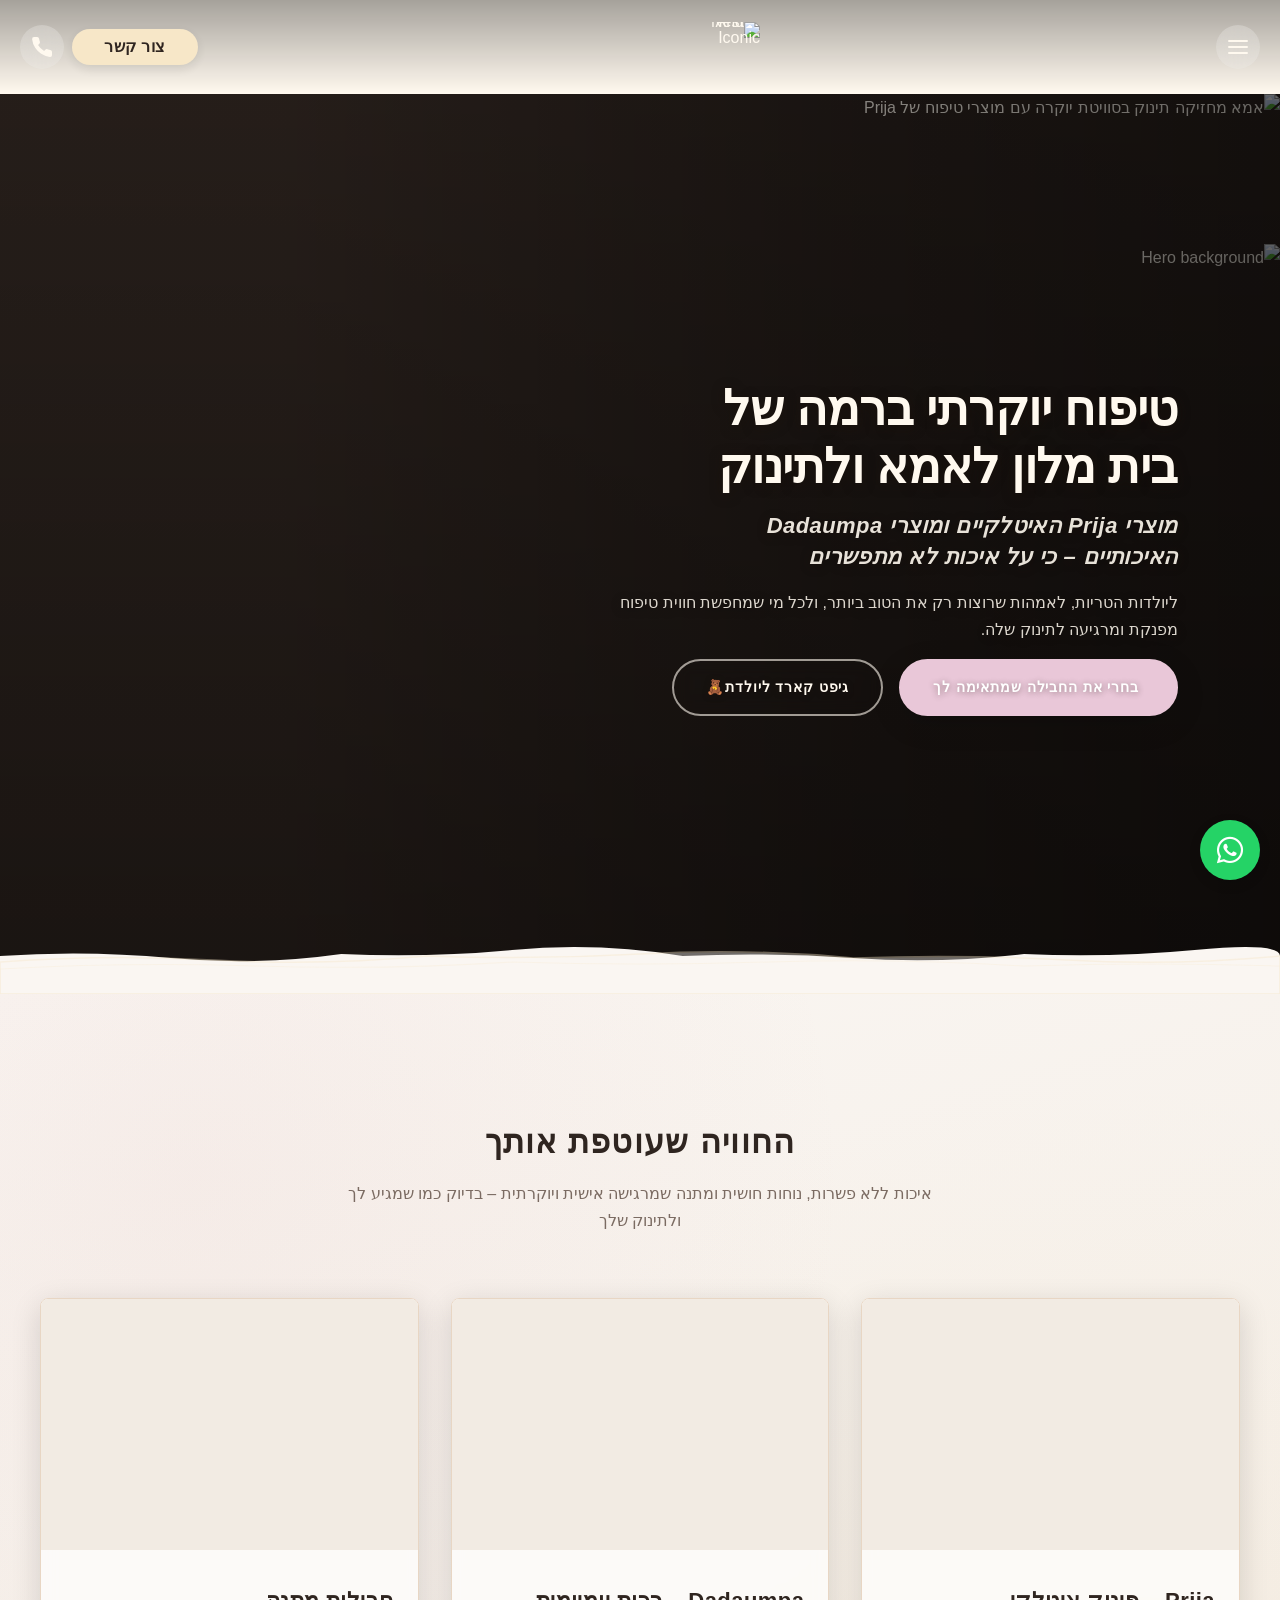
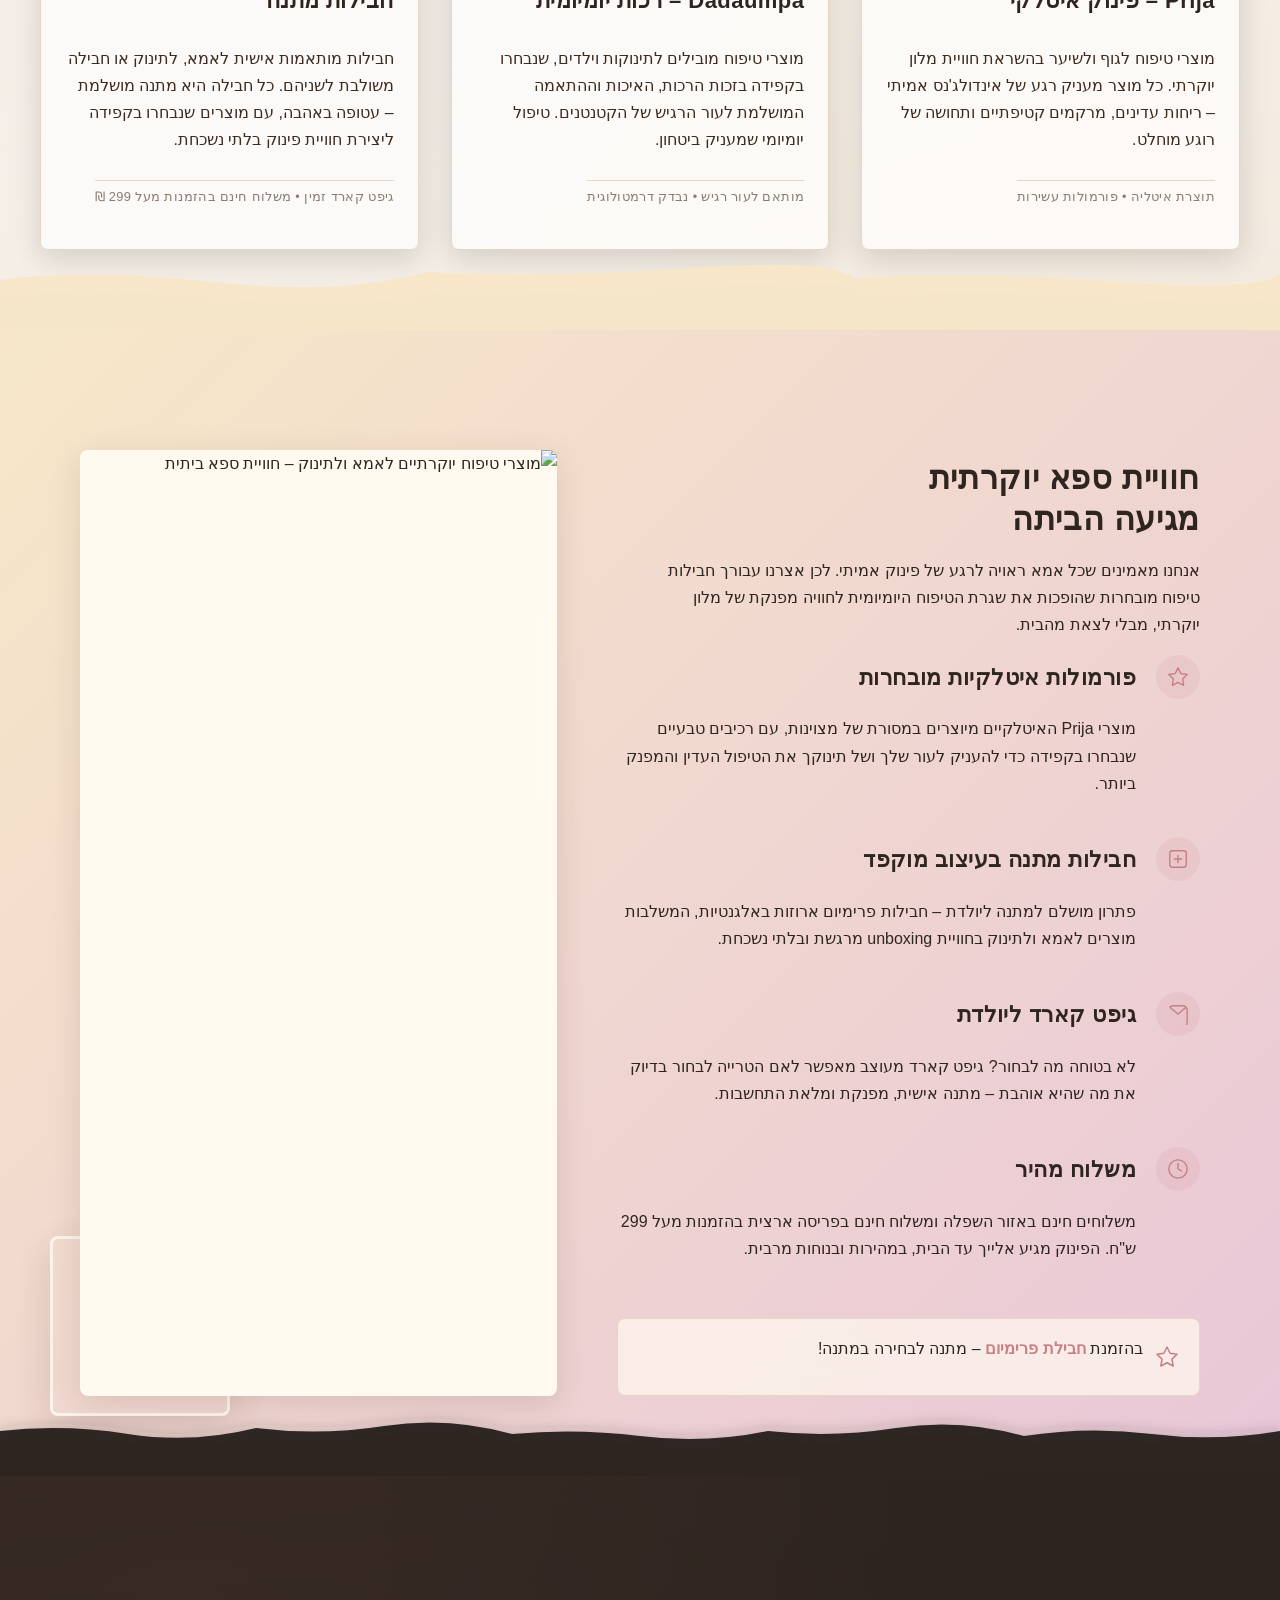
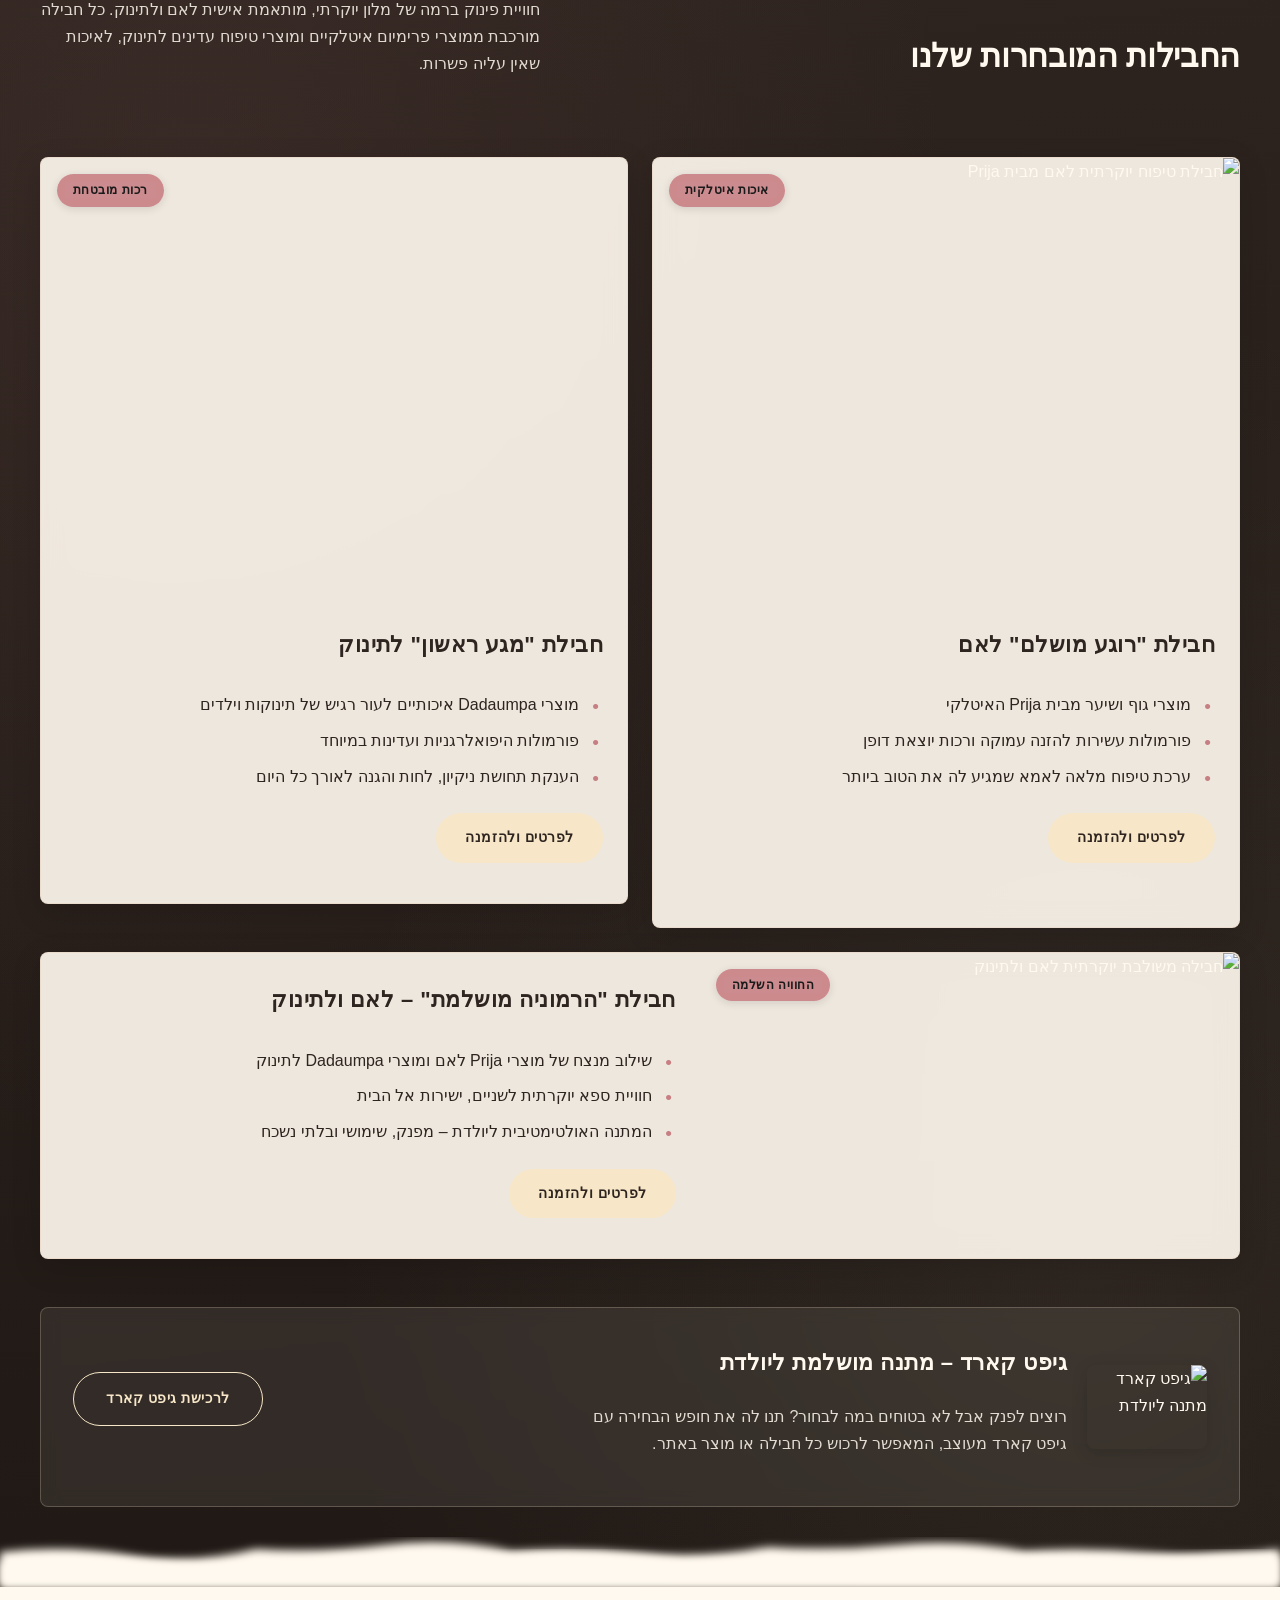
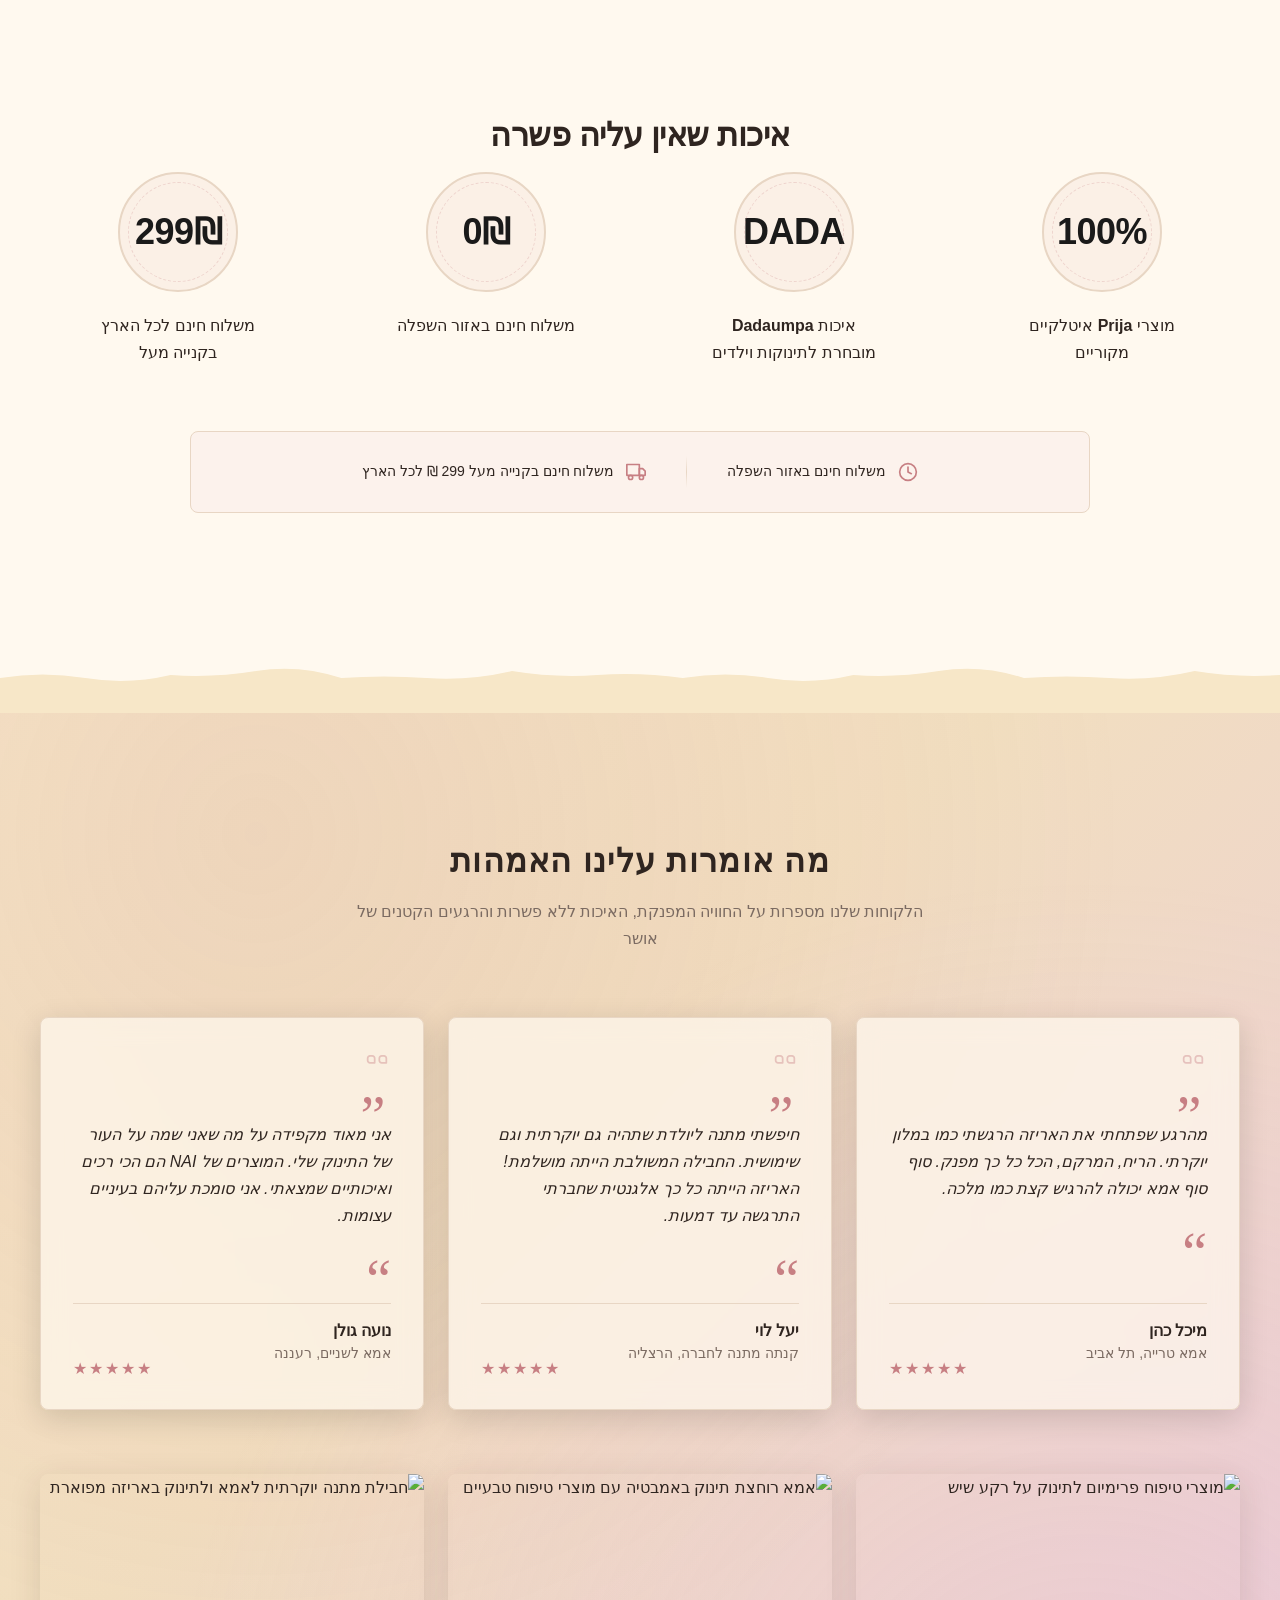
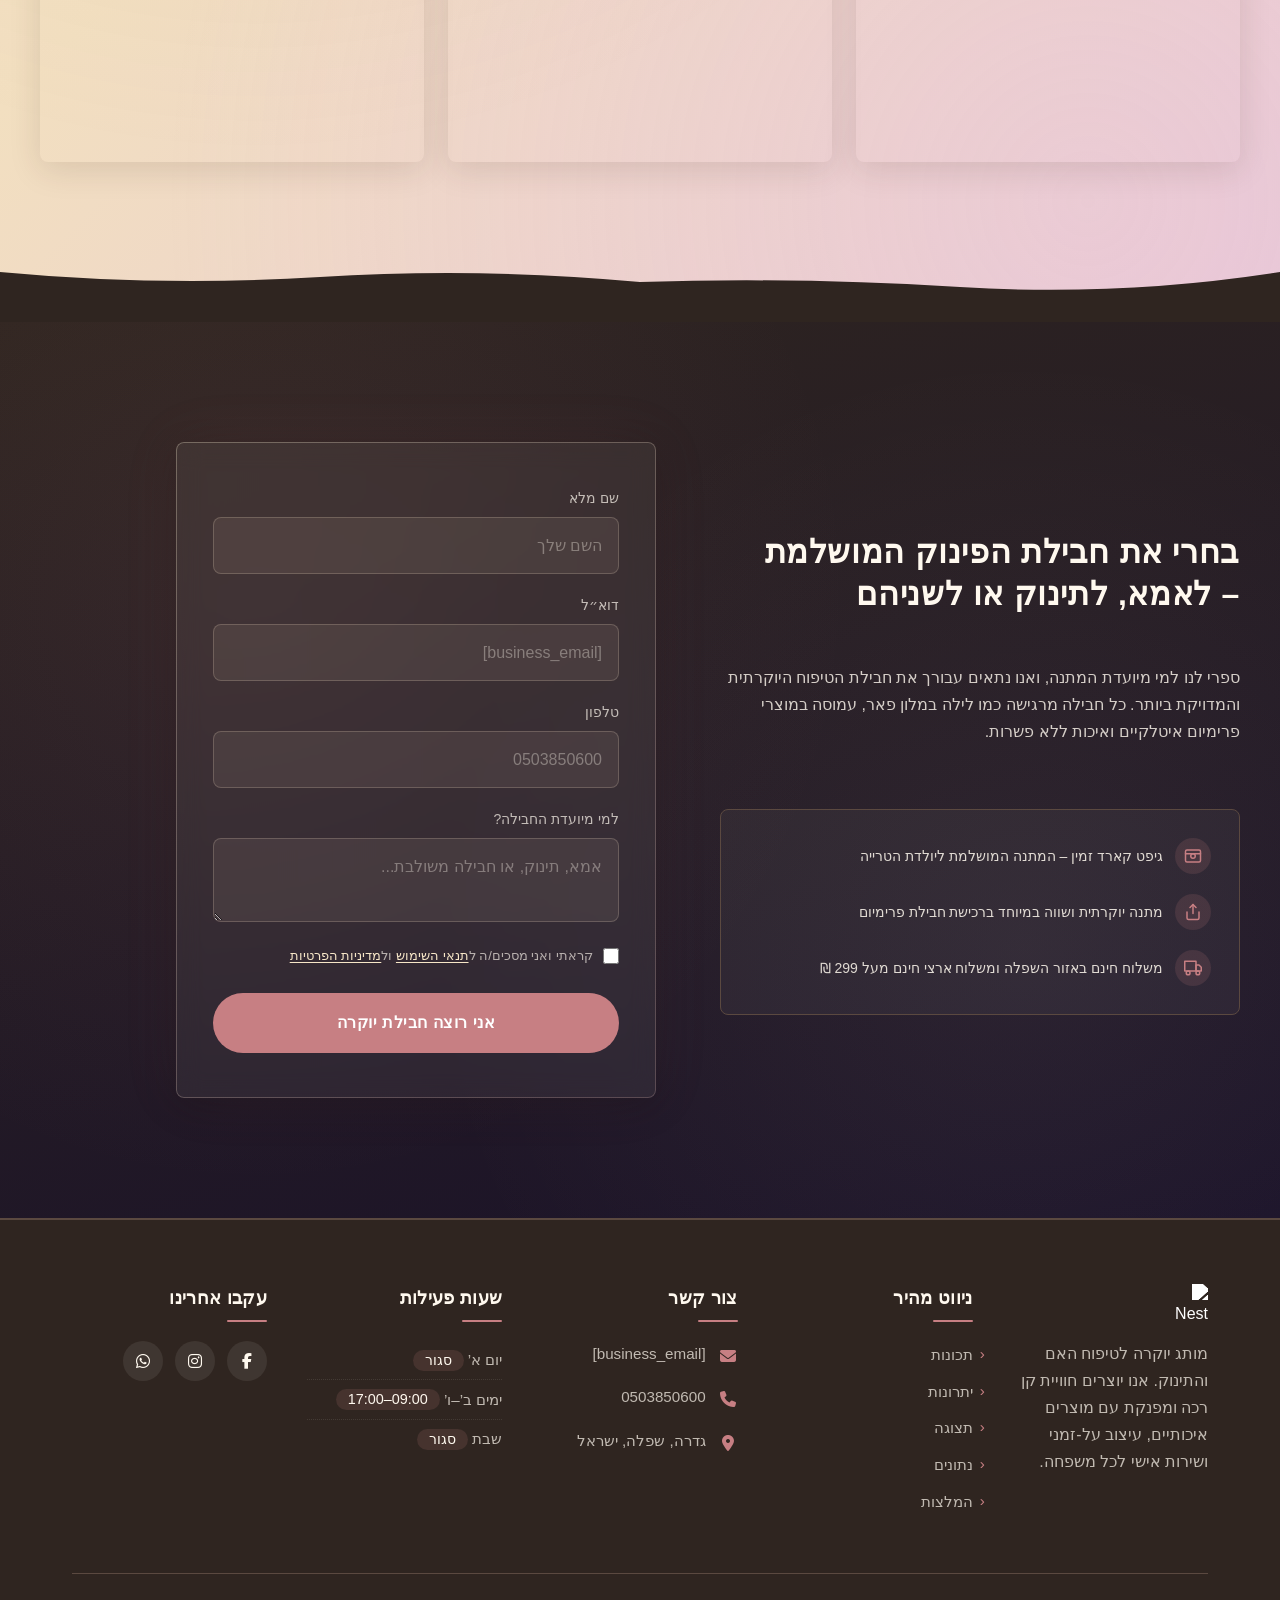
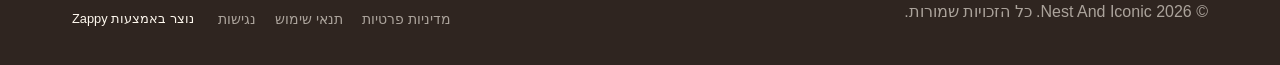
==== commit 00a8d84a: "Background sync: Progressive GitHub Sync" ====
--- a/index.html
+++ b/index.html
@@ -1274,11 +1274,12 @@
 <div class="hero-video-background">
   <div class="hero-video-overlay"></div>
   <video class="hero-video" autoplay="" muted="" loop="" playsinline="">
-    <source src="/assets/hero-video-gemini_generated_video_fc19eeb7-1784382611010.mp4" type="video/mp4">
+    <source src="/assets/hero-video-gemini_generated_video_fc19eeb7-1784401341293.mp4" type="video/mp4">
     Your browser does not support the video tag.
   </video>
   <img loading="eager" fetchpriority="high" class="hero-video-fallback" src="/assets/site-image-index-hero-image-1-1784379487990-omwfn7.webp?v=1784379490454" alt="Hero background" decoding="async">
 </div>
+
 
     <!-- Full-bleed background image -->
     <div class="index-hero-section__bg-wrapper">
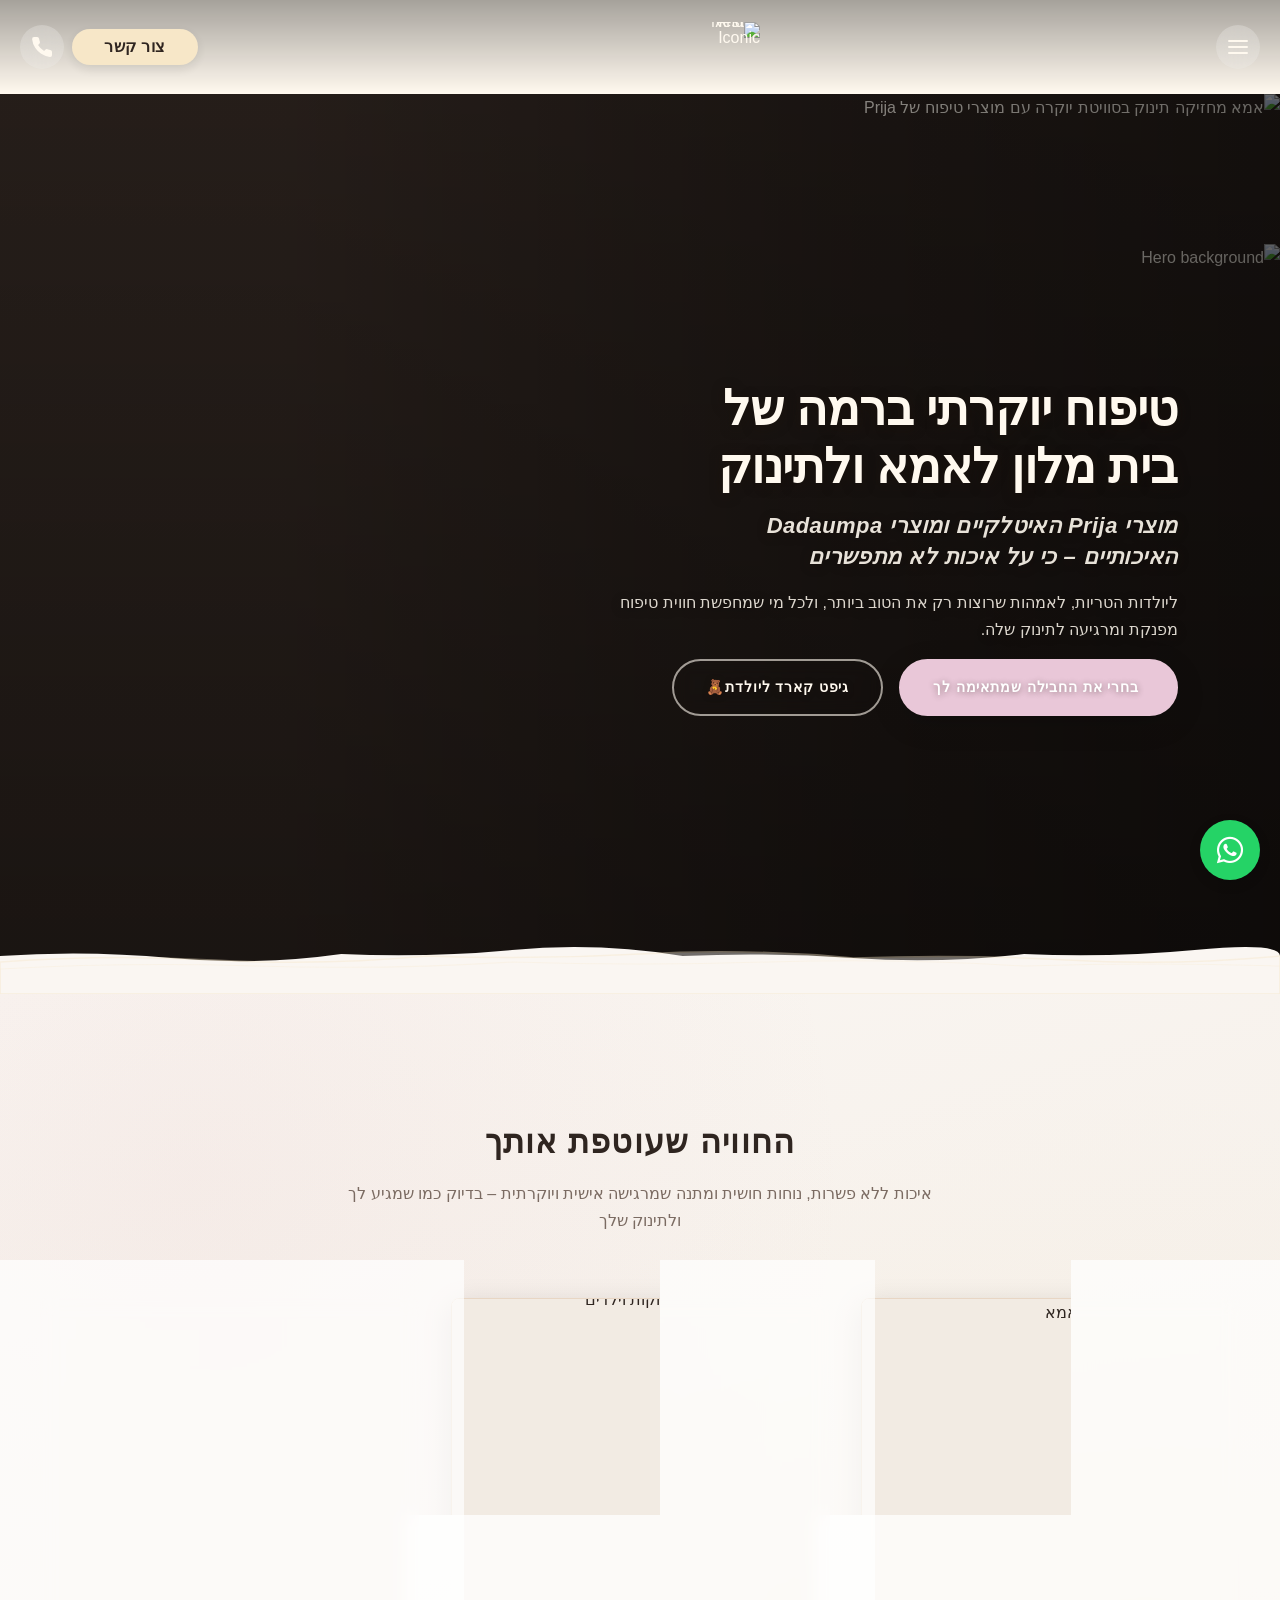
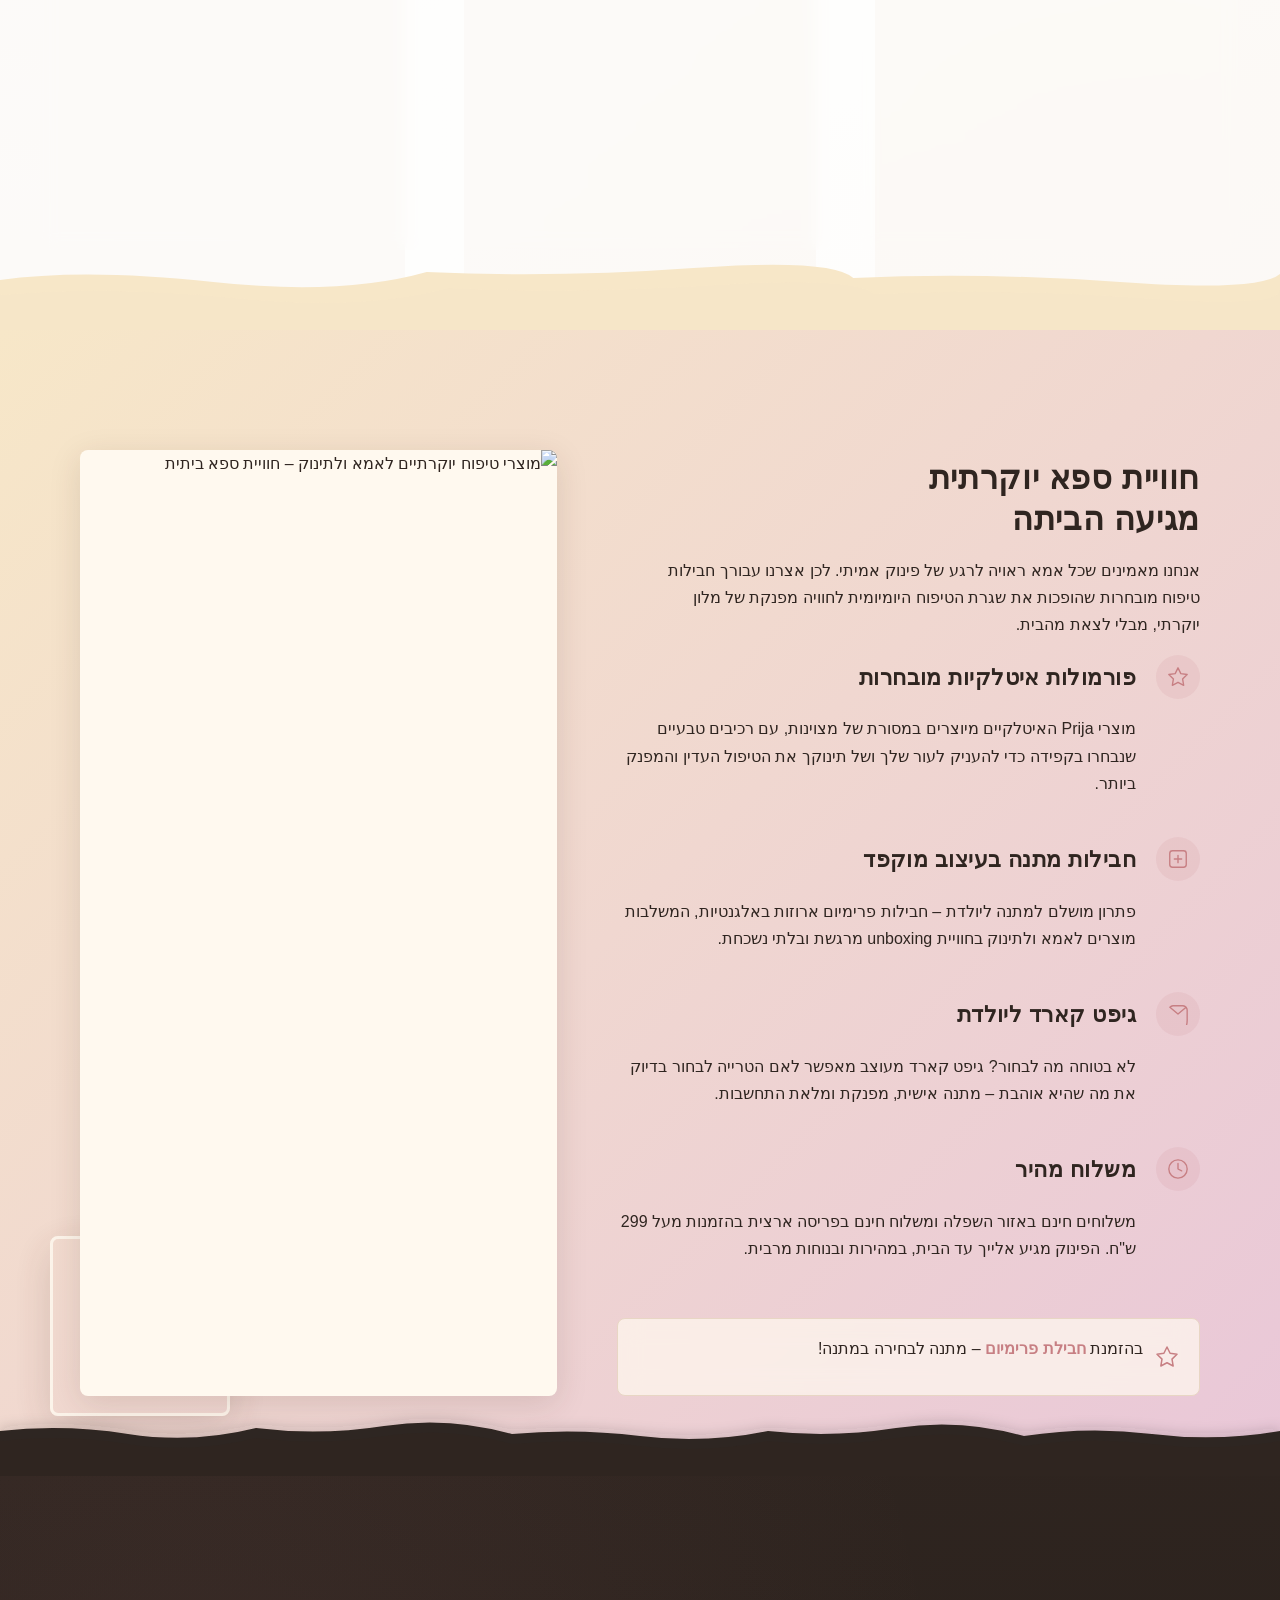
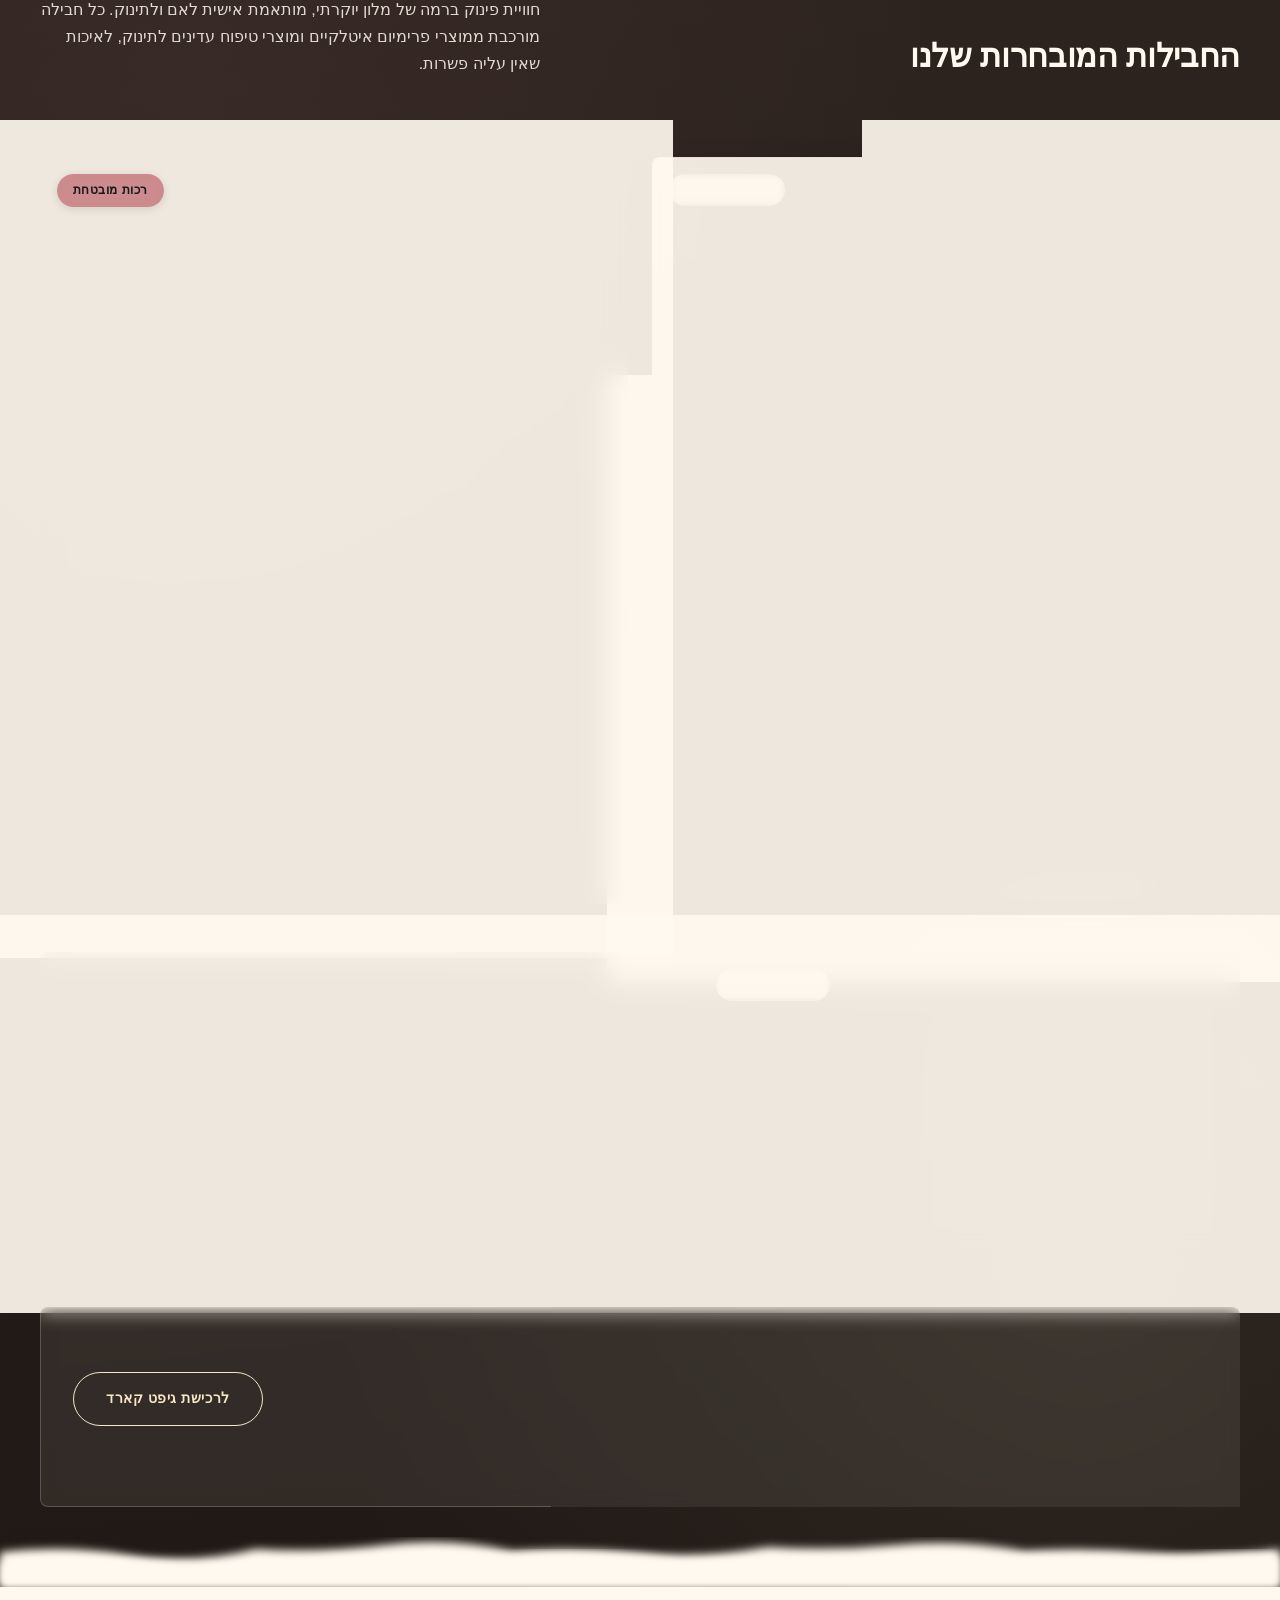
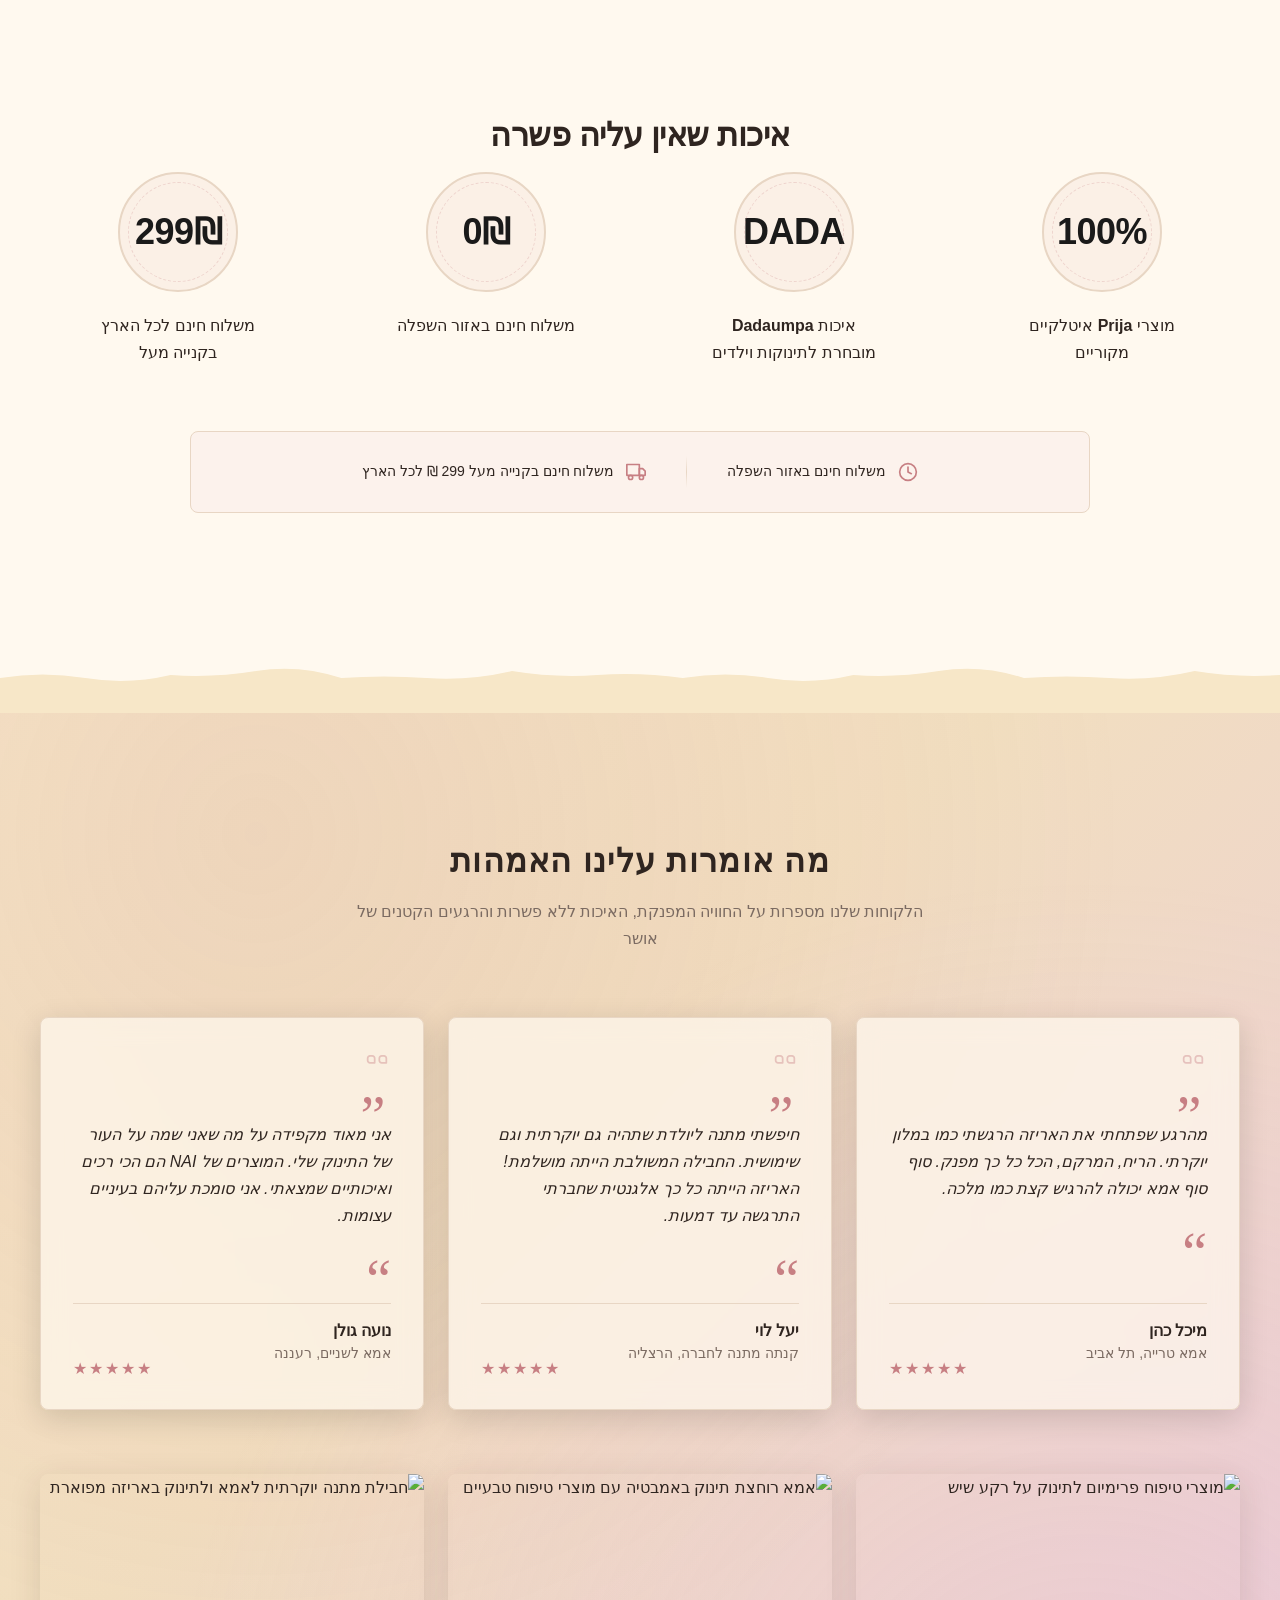
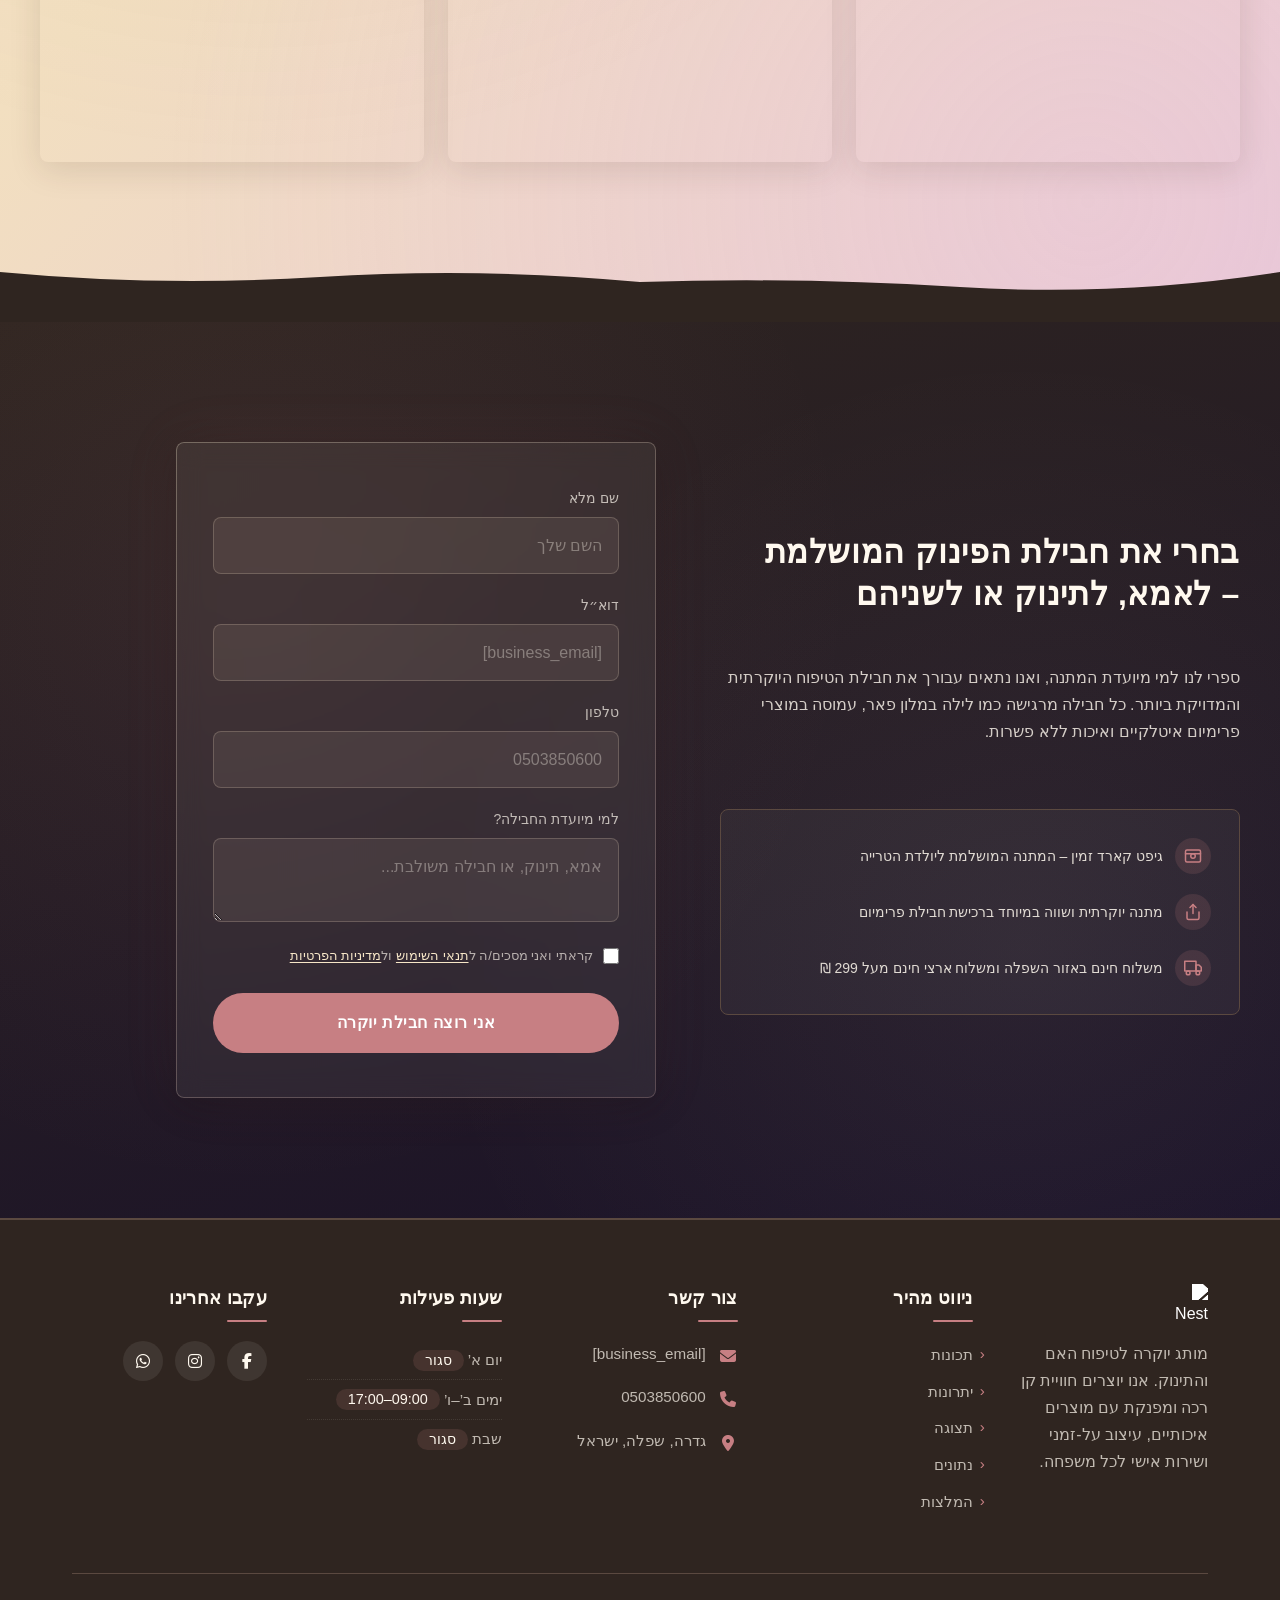
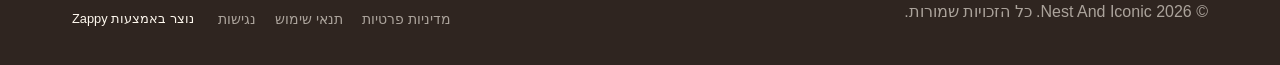
==== commit 3e1f1704: "Background sync: Progressive GitHub Sync" ====
--- a/index.html
+++ b/index.html
@@ -793,7 +793,7 @@
 
   <div class="nav-container">
     <div class="nav-right-group"><div class="nav-brand"><a href="/" class="logo-link" style="display: flex; align-items: center; justify-content: center; gap: 8px; text-decoration: none; flex-direction: row;">
-  <img class="logo" src="/assets/nai-nest-and-iconic-baby-mother-care-products-logo-1784325622752-2pf9tr.png?v=1784329181351-nzkrmn" alt="Nest And Iconic" style="height: 50px; width: auto;" decoding="async" width="35" height="35">
+  <img class="logo" src="/assets/nest-and-iconic-baby-mother-care-products-logo-1784327217685-6r8ocu.webp?v=1784401477353-x1n9ii" alt="Nest And Iconic" style="height: 50px; width: auto;" decoding="async" width="35" height="35">
   
 </a></div><ul class="nav-menu" id="navMenu"><li><a href="#features">תכונות</a></li><li><a href="#benefits">יתרונות</a></li><li><a href="#showcase">תצוגה</a></li><li><a href="#stats">נתונים</a></li><li><a href="#testimonials">המלצות</a></li><li class="mobile-contact-link nav-cta-mobile-item"><a href="#cta" class="nav-cta-btn">צור קשר</a></li></ul></div>
     
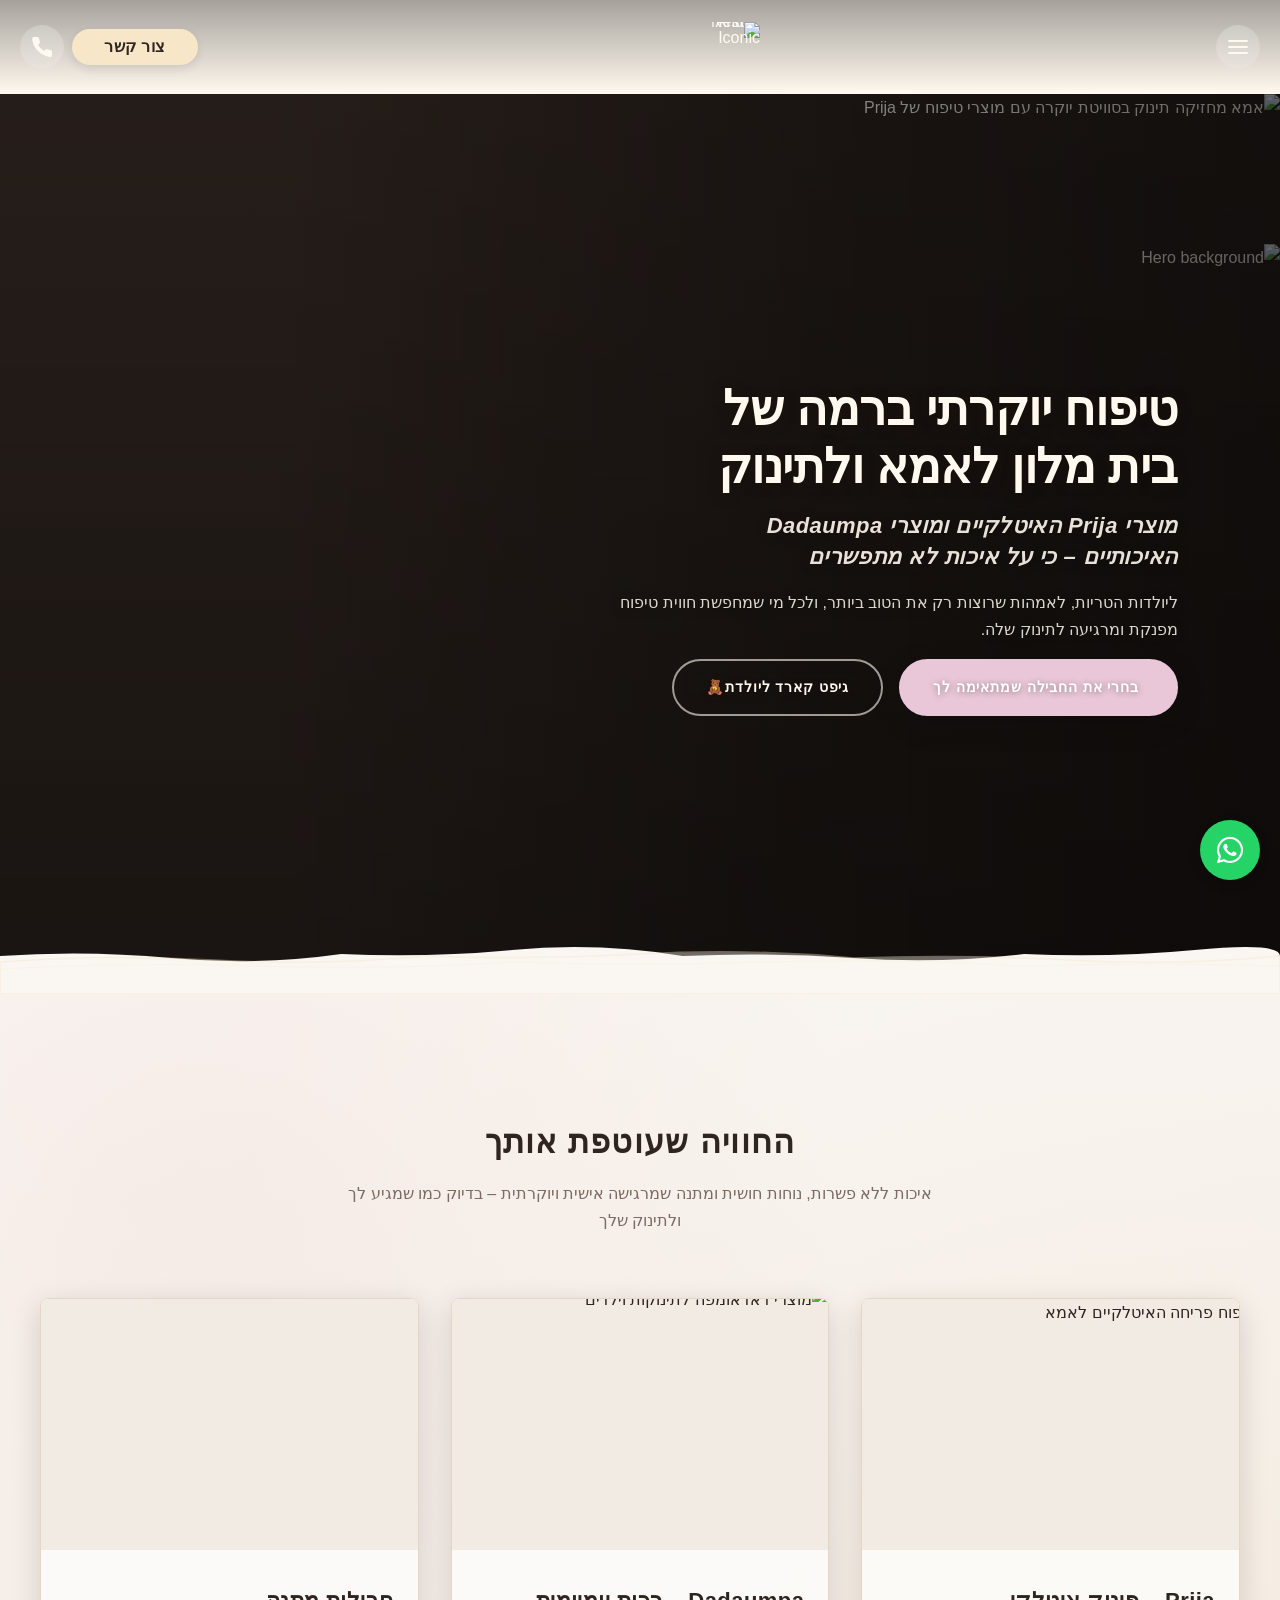
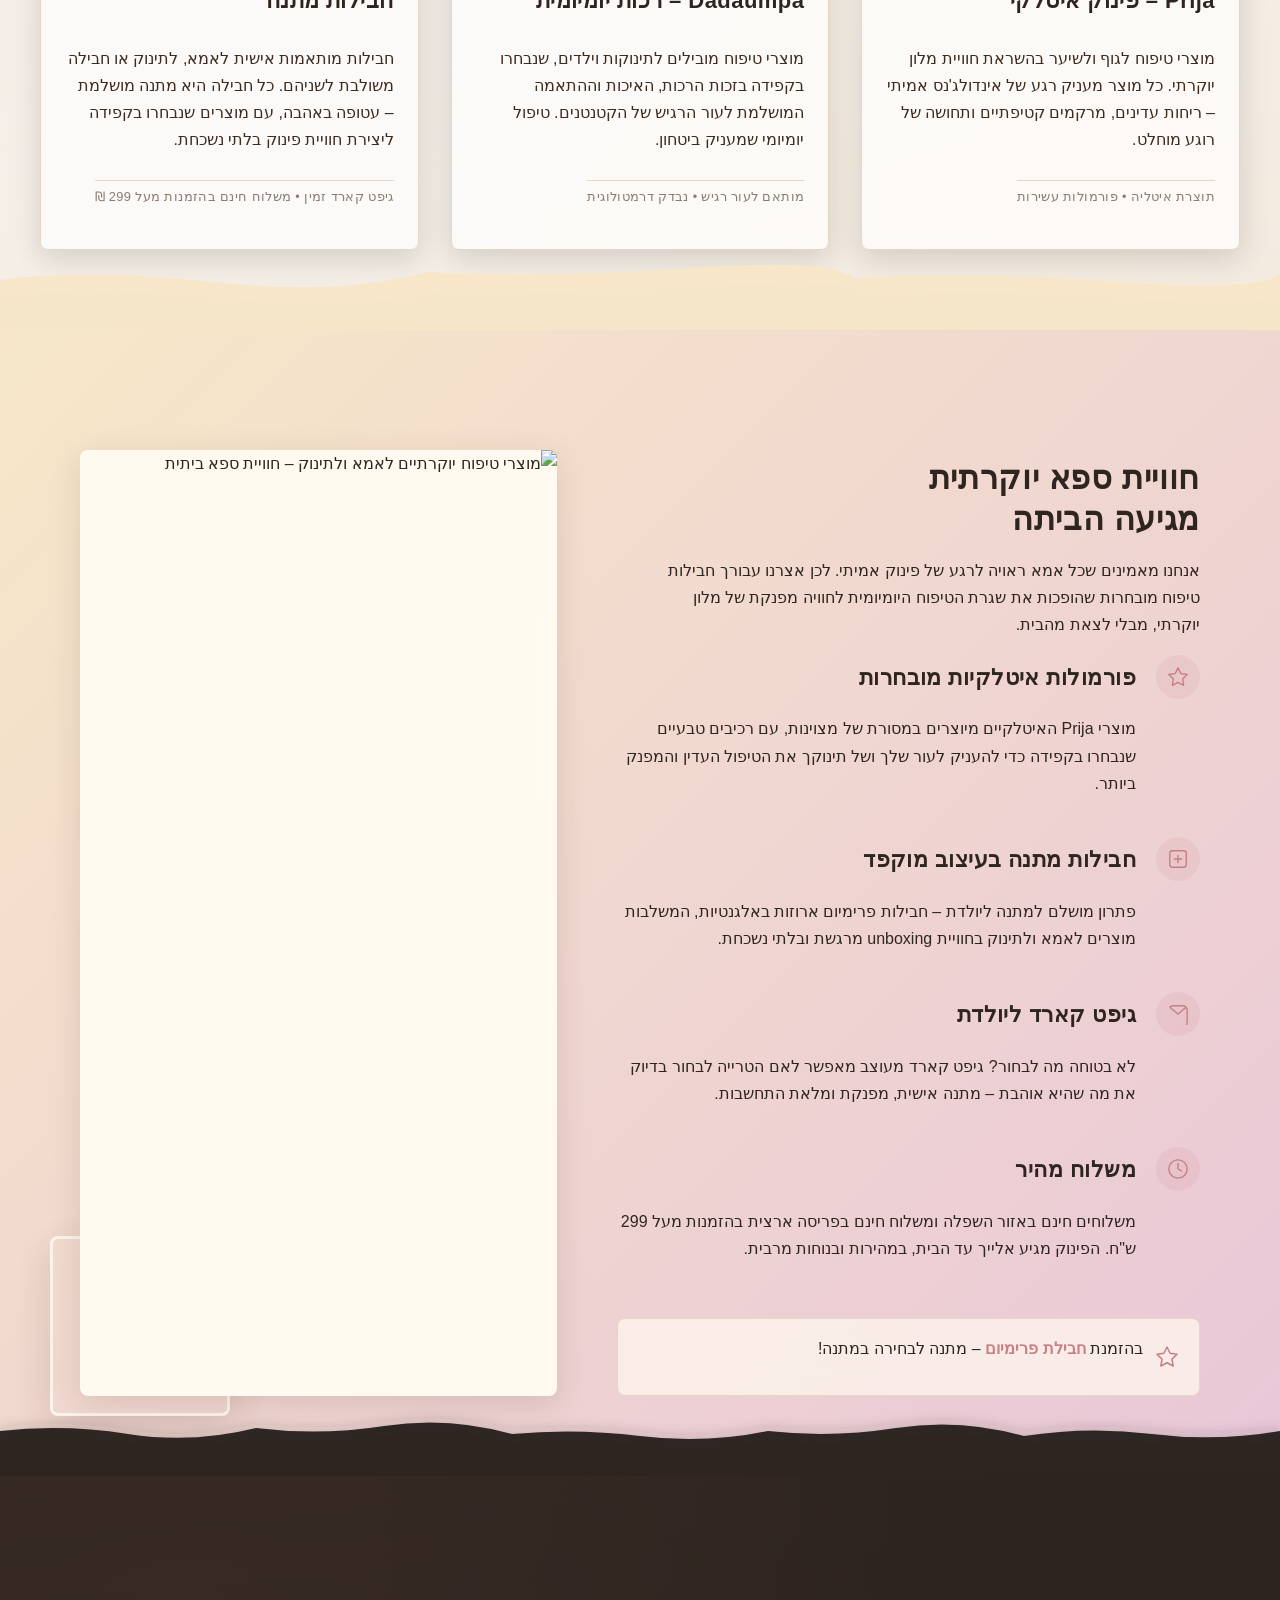
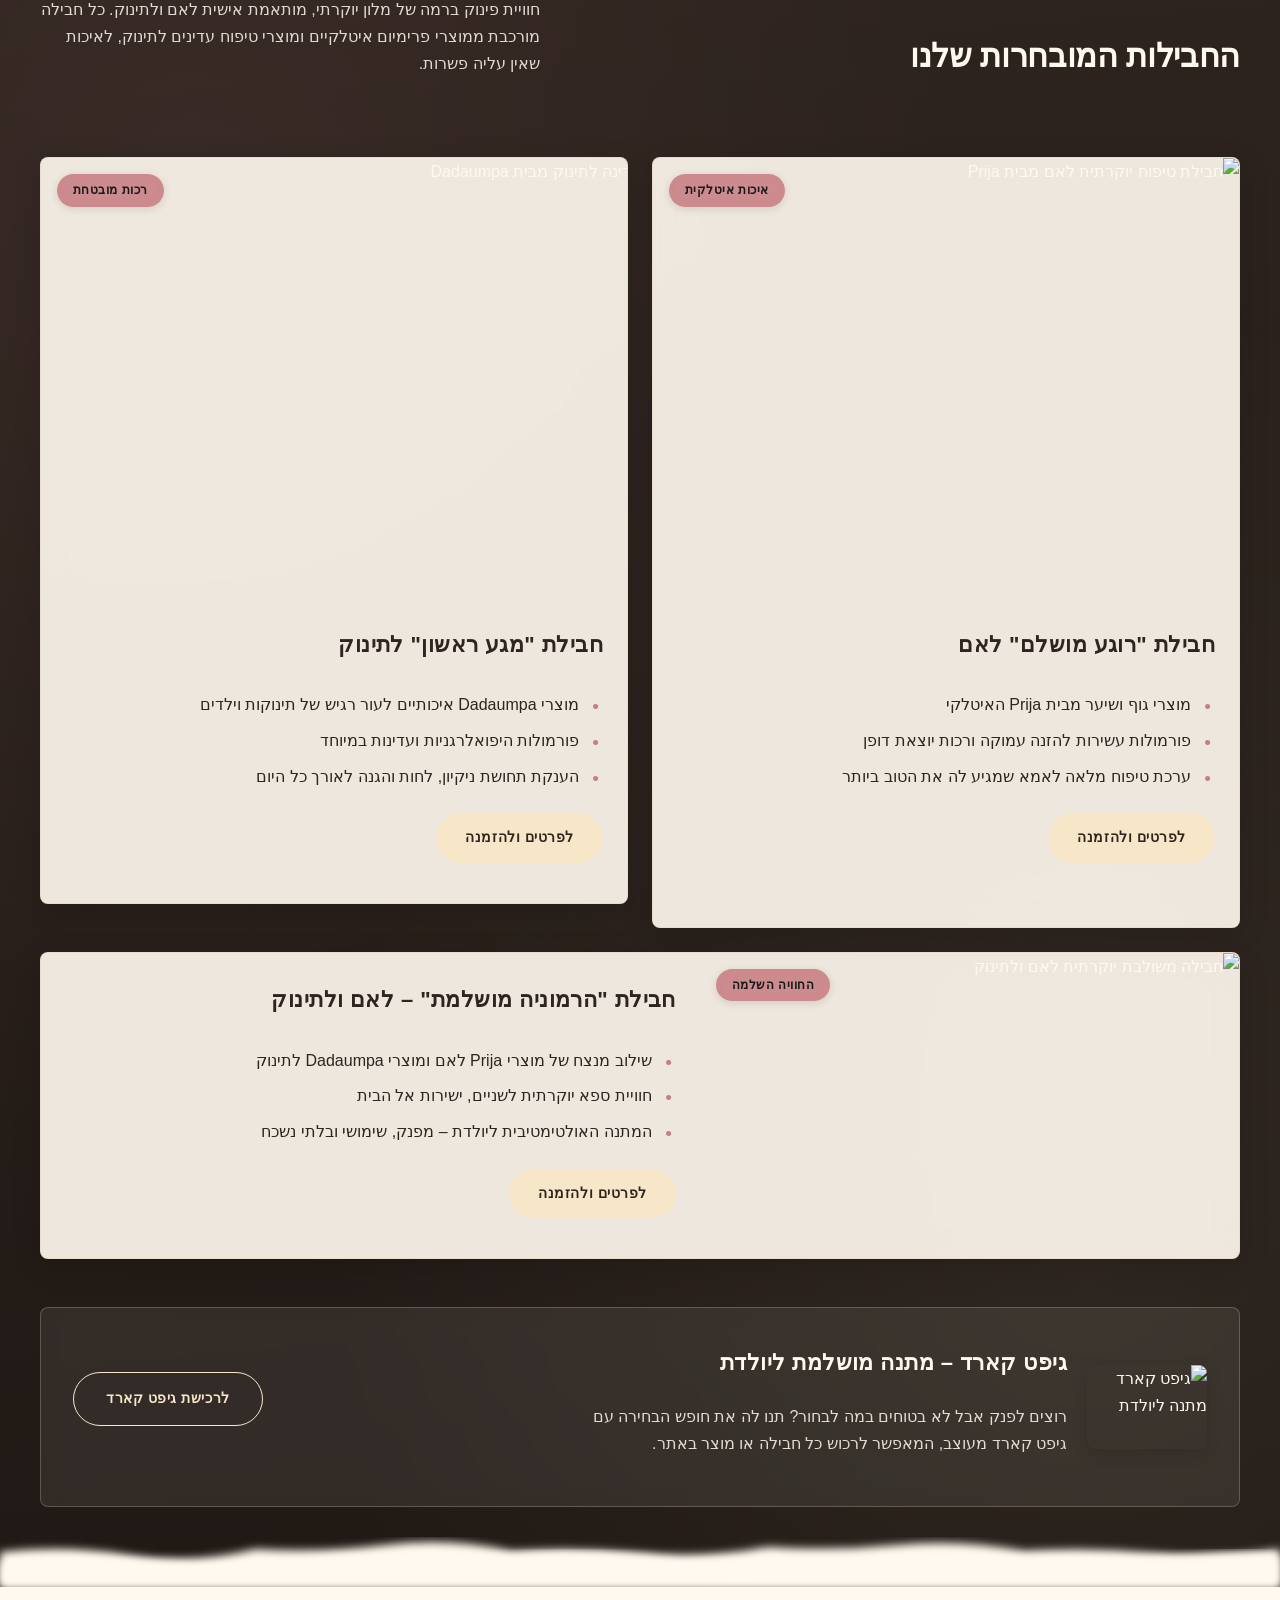
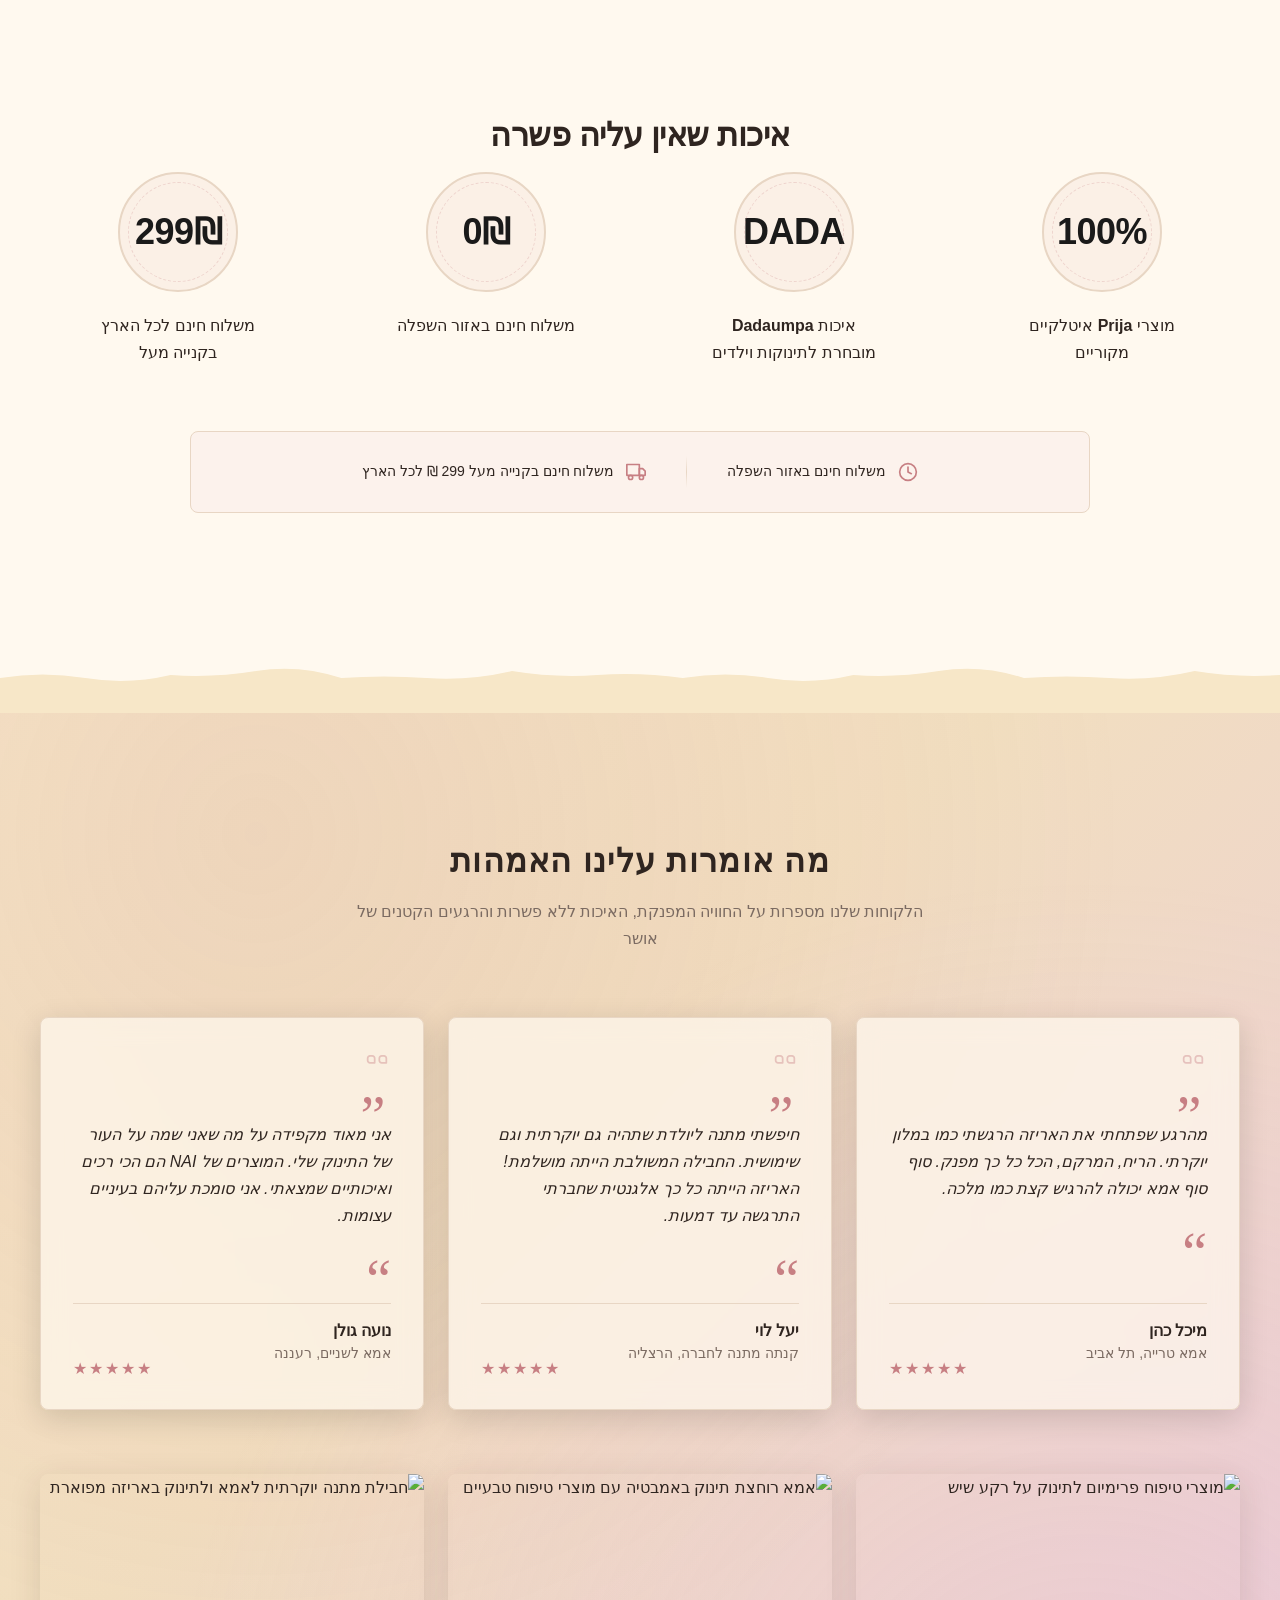
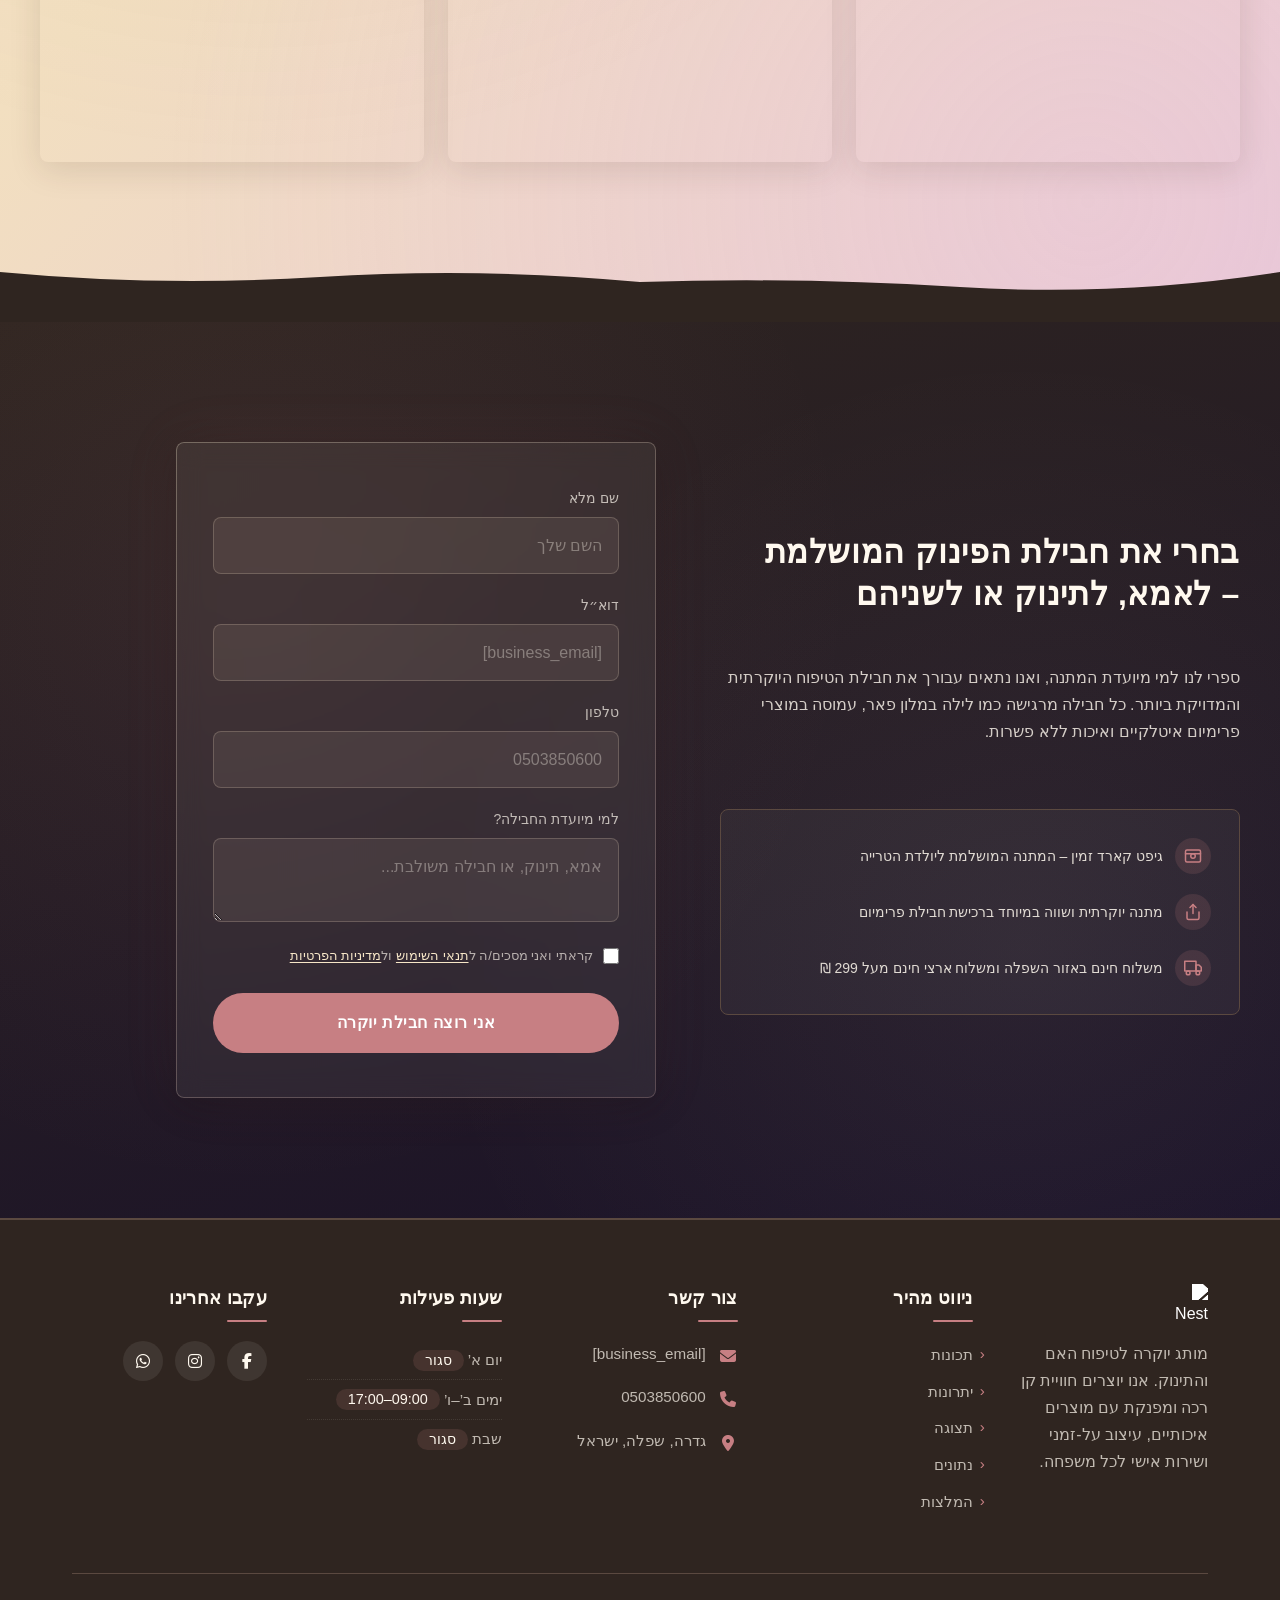
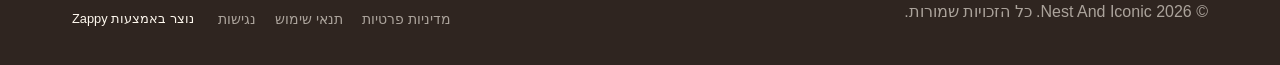
==== commit fcdd6a38: "Background sync: Progressive GitHub Sync" ====
--- a/index.html
+++ b/index.html
@@ -1282,16 +1282,16 @@
 
 
     <!-- Full-bleed background image -->
-    <div class="index-hero-section__bg-wrapper">
+    <div class="index-hero-section__bg-wrapper" id="zappy-section-1">
       <div data-zappy-zoom-wrapper="true" data-element-id="img-1784326813314-8wknjzagf" data-element-type="image" data-zappy-zoom-wrapper-width-mode="full" style="position: absolute; top: 0px !important; left: 0px !important; width: 100%; height: 100%; max-width: none; margin-left: 0px !important; margin-right: 0px !important; z-index: 1 !important; overflow: hidden; inset: 0; max-height: none" data-zappy-zoom-clip="true" data-zappy-wrapper-margins-applied="true" data-zappy-zoom-wrapper-align="center" data-zappy-zoom-wrapper-width="360px" data-zappy-zoom-wrapper-height="644px"><img fetchpriority="high" data-hero-bg="true" data-placeholder="index-hero-image-1" data-context="A warm, cinematic lifestyle photograph of a mother gently holding her baby in a bright, airy luxury hotel suite. Soft natural light streams through sheer curtains, illuminating cream-colored linens, plush white towels, and elegant Prija skincare bottles resting on a marble nightstand. The mood is calm, nurturing, and indulgent, with a shallow depth of field focusing on the tender connection between mother and child." width="1200" height="600" src="/assets/site-image-index-hero-image-1-1784379487990-omwfn7.webp?v=1784379490454" alt="אמא מחזיקה תינוק בסוויטת יוקרה עם מוצרי טיפוח של Prija" class="index-hero-section__bg-img hero-original-image-hidden" data-hero-background="true" data-element-type="image" data-element-id="img-1784326813314-8wknjzagf" style="object-position: 50% 50%; object-fit: cover; width: 130%; height: 130%; position: absolute; margin: 0; left: -15%; top: -15%; max-width: none; max-height: none; display: none !important" data-zappy-object-position="50% 50%" data-zappy-zoom="1.3" data-zappy-original-width="360" data-zappy-original-height="643.6666870117188" decoding="async"></div>
     </div>
 
     <!-- Scrim overlay for text legibility -->
-    <div class="index-hero-section__scrim" aria-hidden="true"></div>
+    <div class="index-hero-section__scrim" aria-hidden="true" id="zappy-section-2"></div>
 
     <!-- Content overlay group -->
-    <div class="index-hero-section__overlay">
-      <div class="index-hero-section__content">
+    <div class="index-hero-section__overlay" id="zappy-section-3">
+      <div class="index-hero-section__content" id="zappy-section-4">
         <h1 class="index-hero-section__headline">
           טיפוח יוקרתי ברמה של<br>בית מלון לאמא ולתינוק
         </h1>
@@ -1301,7 +1301,7 @@
         <p class="index-hero-section__description">
           ליולדות הטריות, לאמהות שרוצות רק את הטוב ביותר, ולכל מי שמחפשת חווית טיפוח מפנקת ומרגיעה לתינוק שלה.
         </p>
-        <div class="index-hero-section__cta-group">
+        <div class="index-hero-section__cta-group" id="zappy-section-5">
           <a href="#contact" class="index-hero-section__cta index-hero-section__cta--primary" data-native-element="true" data-element-id="btn-1784326820225-armpnpzy5" data-element-type="button" style="outline: none; border-color: rgb(233, 199, 216) !important; color: rgb(255, 255, 255) !important; background-color: rgb(233, 199, 216) !important; background-image: none !important;">&nbsp;בחרי את החבילה שמתאימה לך</a>
           <a href="#packages" class="index-hero-section__cta index-hero-section__cta--secondary" data-native-element="true" data-element-id="btn-1784329300712-d8kx3htiz" data-element-type="button" style="outline: none;">
             גיפט קארד ליולדת🧸</a>
@@ -1310,7 +1310,7 @@
     </div>
 
     <!-- Bottom divider: soft champagne-to-ivory gradient fade + woven-nest SVG curve -->
-    <div class="index-hero-section__divider-wrapper" aria-hidden="true">
+    <div class="index-hero-section__divider-wrapper" aria-hidden="true" id="zappy-section-6">
       <svg data-no-icon-edit="true" aria-hidden="true" viewBox="0 0 1200 80" preserveAspectRatio="none" xmlns="http://www.w3.org/2000/svg">
         <defs>
           <linearGradient id="dividerGrad" x1="0%" y1="0%" x2="0%" y2="100%">
@@ -1326,19 +1326,19 @@
   </section>
 
 <section data-band-index="1" id="features" class="index-features-section" data-layout-spec="דף הבית-features">
-  <div class="index-features-section__container">
+  <div class="index-features-section__container" id="zappy-section-8">
     <header class="index-features-section__header">
       <h2 class="index-features-section__title">החוויה שעוטפת אותך</h2>
       <p class="index-features-section__subtitle">איכות ללא פשרות, נוחות חושית ומתנה שמרגישה אישית ויוקרתית – בדיוק כמו שמגיע לך ולתינוק שלך</p>
     </header>
 
-    <div class="index-features-section__grid">
+    <div class="index-features-section__grid" id="zappy-section-9">
       <!-- Card 1: Prija -->
-      <article class="index-features-section__card" data-grid-item-index="0">
-        <div class="index-features-section__card-image-wrapper">
+      <article class="index-features-section__card" data-grid-item-index="0" id="zappy-section-10">
+        <div class="index-features-section__card-image-wrapper" id="zappy-section-11">
           <div data-zappy-zoom-wrapper="true" data-element-id="img-1784326371125-tu5kizayz" data-element-type="image" data-zappy-zoom-wrapper-width="326px" data-zappy-zoom-wrapper-height="217px" data-zappy-zoom-wrapper-width-mode="card-slot" data-zappy-zoom-wrapper-align="center" style="position: relative !important; overflow: hidden !important; width: 100% !important; max-width: 100% !important; margin-left: auto !important; margin-right: auto !important; height: 217px !important; display: block !important; min-height: 0px !important; max-height: none !important; padding-bottom: 0px !important;" data-zappy-card-slot-fill="1" data-zappy-zoom-clip="true" data-zappy-wrapper-margins-applied="true"><img decoding="async" data-placeholder="index-features-image-1" data-context="Luxury Italian Prija body and hair care products for mothers arranged elegantly on a marble bathroom counter with soft natural light, spa-like atmosphere, rose-clay and champagne tones" width="600" height="400" src="/assets/site-image-index-features-image-1-1784376498891-sd9lbv.webp?v=1784376501188" alt="מוצרי טיפוח פריחה האיטלקיים לאמא" class="index-features-section__card-image" data-element-type="image" data-element-id="img-1784326371125-tu5kizayz" style="object-position: 7% 81% !important; margin: 0px !important; left: -1.4% !important; top: -27.8032% !important; width: 120% !important; height: 134.325% !important; max-width: none !important; max-height: none !important; display: block !important; object-fit: cover !important;" data-zappy-zoom="1.2" data-zappy-original-width="326" data-zappy-original-height="217.33334350585938" data-zappy-object-position="7% 81%" loading="lazy" fetchpriority="low"></div>
         </div>
-        <div class="index-features-section__card-content">
+        <div class="index-features-section__card-content" id="zappy-section-12">
           <h3 class="index-features-section__card-title">Prija – פינוק איטלקי</h3>
           <p class="index-features-section__card-text">מוצרי טיפוח לגוף ולשיער בהשראת חוויית מלון יוקרתי. כל מוצר מעניק רגע של אינדולג'נס אמיתי – ריחות עדינים, מרקמים קטיפתיים ותחושה של רוגע מוחלט.</p>
           <p><span class="index-features-section__card-note">תוצרת איטליה • פורמולות עשירות</span>
@@ -1346,11 +1346,11 @@
       </article>
 
       <!-- Card 2: Dadaumpa -->
-      <article class="index-features-section__card" data-grid-item-index="1">
-        <div class="index-features-section__card-image-wrapper">
+      <article class="index-features-section__card" data-grid-item-index="1" id="zappy-section-13">
+        <div class="index-features-section__card-image-wrapper" id="zappy-section-14">
           <div data-zappy-zoom-wrapper="true" data-element-id="img-1784326371127-z95jh8fft" data-element-type="image" data-zappy-zoom-wrapper-width="326px" data-zappy-zoom-wrapper-height="217px" data-zappy-zoom-wrapper-width-mode="card-slot" data-zappy-zoom-wrapper-align="center" style="position: relative !important; overflow: hidden !important; width: 100% !important; max-width: 100% !important; margin-left: auto !important; margin-right: auto !important; height: 217px !important; display: block !important; max-height: none !important; padding-bottom: 0px !important; min-height: 0px !important;" data-zappy-card-slot-fill="1" data-zappy-zoom-clip="true" data-zappy-wrapper-margins-applied="true"><img decoding="async" data-placeholder="index-features-image-2" data-context="Soft and gentle Dadaumpa baby care products including lotion, wash, and cream displayed on a fluffy white towel with a delicate knitted baby blanket nearby, warm ivory lighting" width="600" height="400" src="/assets/site-image-index-features-image-2-1784329591739-pjzppv.webp?v=1784329594042" alt="מוצרי דאדאומפה לתינוקות וילדים" class="index-features-section__card-image" data-element-type="image" data-element-id="img-1784326371127-z95jh8fft" style="object-position: 50% 50% !important; margin: 0px !important; left: -0.0099999% !important; top: -5.97994% !important; width: 100.02% !important; height: 111.96% !important; max-width: none !important; max-height: none !important; display: block !important; object-fit: cover !important; position: absolute !important;" data-zappy-zoom="1.0002" data-zappy-original-width="326" data-zappy-original-height="217.33334350585938" data-zappy-object-position="50% 50%" loading="lazy" fetchpriority="low"></div>
         </div>
-        <div class="index-features-section__card-content">
+        <div class="index-features-section__card-content" id="zappy-section-15">
           <h3 class="index-features-section__card-title">Dadaumpa – רכות יומיומית</h3>
           <p class="index-features-section__card-text">מוצרי טיפוח מובילים לתינוקות וילדים, שנבחרו בקפידה בזכות הרכות, האיכות וההתאמה המושלמת לעור הרגיש של הקטנטנים. טיפול יומיומי שמעניק ביטחון.</p>
           <p><span class="index-features-section__card-note">מותאם לעור רגיש • נבדק דרמטולוגית</span>
@@ -1358,11 +1358,11 @@
       </article>
 
       <!-- Card 3: Gift Sets -->
-      <article class="index-features-section__card" data-grid-item-index="2" style="overflow: hidden !important;">
-        <div class="index-features-section__card-image-wrapper">
+      <article class="index-features-section__card" data-grid-item-index="2" style="overflow: hidden !important;" id="zappy-section-16">
+        <div class="index-features-section__card-image-wrapper" id="zappy-section-17">
           <div data-zappy-zoom-wrapper="true" data-element-id="img-1784326371129-c8x5sv9hv" data-element-type="image" data-zappy-zoom-wrapper-width="326px" data-zappy-zoom-wrapper-height="217px" data-zappy-zoom-wrapper-width-mode="card-slot" data-zappy-zoom-wrapper-align="center" style="position: relative !important; overflow: hidden !important; width: 100% !important; max-width: 100% !important; margin-left: auto !important; margin-right: auto !important; height: 217px !important; display: block !important; max-height: none !important; padding-bottom: 0px !important; min-height: 0px !important;" data-zappy-card-slot-fill="1" data-zappy-zoom-clip="true" data-zappy-wrapper-margins-applied="true"><img decoding="async" data-placeholder="index-features-image-3" data-context="Beautifully curated luxury gift set for mother and baby, wrapped in silk ribbon with elegant packaging, placed on a soft cashmere throw, editorial magazine style photography" width="600" height="400" src="/assets/site-image-index-features-image-3-1784379220291-gvtdn9.webp?v=1784379222562" alt="חבילות מתנה מאוצרות לאמא ולתינוק" class="index-features-section__card-image" data-element-type="image" data-element-id="img-1784326371129-c8x5sv9hv" style="display: block !important; object-position: 47% 76% !important; object-fit: cover !important; width: 210% !important; height: 235.069% !important; max-width: none !important; margin: 0px !important; left: -51.7% !important; top: -102.652% !important; max-height: none !important; position: absolute !important;" data-zappy-original-width="326" data-zappy-original-height="243.2760467529297" data-zappy-object-position="47% 76%" data-zappy-zoom="2.1" loading="lazy" fetchpriority="low"></div>
         </div>
-        <div class="index-features-section__card-content">
+        <div class="index-features-section__card-content" id="zappy-section-18">
           <h3 class="index-features-section__card-title">חבילות מתנה</h3>
           <p class="index-features-section__card-text">חבילות מותאמות אישית לאמא, לתינוק או חבילה משולבת לשניהם. כל חבילה היא מתנה מושלמת – עטופה באהבה, עם מוצרים שנבחרו בקפידה ליצירת חוויית פינוק בלתי נשכחת.</p>
           <p><span class="index-features-section__card-note">גיפט קארד זמין • משלוח חינם בהזמנות מעל 299 ₪</span>
@@ -1372,7 +1372,7 @@
   </div>
 
   <!-- Bottom divider: overlapping rose-clay watercolor wash -->
-  <div class="index-features-section__divider-wrapper">
+  <div class="index-features-section__divider-wrapper" id="zappy-section-19">
     <svg data-no-icon-edit="true" aria-hidden="true" viewBox="0 0 1200 80" preserveAspectRatio="none" xmlns="http://www.w3.org/2000/svg">
       <defs>
         <linearGradient id="index-features-divider-grad" x1="0%" y1="0%" x2="100%" y2="100%">
@@ -1479,18 +1479,18 @@
 </section>
 
 <section data-band-index="3" id="showcase" class="index-showcase-section" data-layout-spec="דף הבית-showcase">
-  <div class="index-showcase-section__container">
+  <div class="index-showcase-section__container" id="zappy-section-22">
     <!-- Header Area -->
-    <div class="index-showcase-section__header">
+    <div class="index-showcase-section__header" id="zappy-section-23">
       <h2 class="index-showcase-section__title">החבילות המובחרות שלנו</h2>
       <p class="index-showcase-section__subtitle">חוויית פינוק ברמה של מלון יוקרתי, מותאמת אישית לאם ולתינוק. כל חבילה מורכבת ממוצרי פרימיום איטלקיים ומוצרי טיפוח עדינים לתינוק, לאיכות שאין עליה פשרות.</p>
     </div>
 
     <!-- Packages Grid -->
-    <div class="index-showcase-section__grid">
+    <div class="index-showcase-section__grid" id="zappy-section-24">
       
       <!-- Package 1: Mother -->
-      <article class="index-showcase-card index-showcase-card--mother" data-grid-item-index="0">
+      <article class="index-showcase-card index-showcase-card--mother" data-grid-item-index="0" id="zappy-section-25">
         <div class="index-showcase-card__image-wrapper">
           <img loading="lazy" decoding="async" data-placeholder="index-showcase-image-1" data-context="Luxurious Prija Italian body and hair care products arranged elegantly on a marble tray with a soft rose and a silk ribbon, soft natural light, editorial photography style" width="600" height="400" src="/assets/site-image-index-showcase-image-1.webp" alt="חבילת טיפוח יוקרתית לאם מבית Prija" data-element-type="image" data-element-id="img-1784329246350-8kab33gz1" fetchpriority="low">
           <span class="index-showcase-card__badge" style="color: #1A1A1A !important">איכות איטלקית</span>
@@ -1507,7 +1507,7 @@
       </article>
 
       <!-- Package 2: Baby -->
-      <article class="index-showcase-card index-showcase-card--baby" data-grid-item-index="1">
+      <article class="index-showcase-card index-showcase-card--baby" data-grid-item-index="1" id="zappy-section-26">
         <div class="index-showcase-card__image-wrapper">
           <div data-zappy-zoom-wrapper="true" data-element-id="img-1784329246352-ui4iuz06r" data-element-type="image" data-zappy-zoom-wrapper-width="326px" data-zappy-zoom-wrapper-height="245px" data-zappy-zoom-wrapper-width-mode="card-slot" data-zappy-zoom-wrapper-align="center" style="position: relative !important; overflow: hidden !important; width: 100% !important; max-width: 100% !important; margin-left: auto !important; margin-right: auto !important; height: 245px !important; display: block !important; min-height: 0px !important; max-height: none !important; padding-bottom: 0px !important;" data-zappy-card-slot-fill="1" data-zappy-zoom-clip="true" data-zappy-wrapper-margins-applied="true"><img decoding="async" data-placeholder="index-showcase-image-2" data-context="Soft Dadaumpa baby care products on a fluffy white towel with a tiny plush teddy bear, gentle morning light, clean and pure aesthetic" width="600" height="400" src="/assets/site-image-index-showcase-image-2-1784330023325-w4dmex.webp?v=1784330025662" alt="חבילת טיפוח עדינה לתינוק מבית Dadaumpa" data-element-type="image" data-element-id="img-1784329246352-ui4iuz06r" style="object-position: 84% 65% !important; display: block; margin-top: 0px !important; margin-bottom: 0px !important; left: -17.3065% !important; top: -13% !important; width: 120.603% !important; height: 120% !important; max-width: none !important; max-height: none !important; object-fit: cover !important;" data-zappy-zoom="1.2" data-zappy-original-width="326" data-zappy-original-height="244.5" data-zappy-object-position="84% 65%" loading="lazy" fetchpriority="low"></div>
           <p class="zappy-editable"><span class="index-showcase-card__badge" style="color: #1A1A1A !important">רכות מובטחת</span>
@@ -1524,7 +1524,7 @@
       </article>
 
       <!-- Package 3: Combined (Full-width) -->
-      <article class="index-showcase-card index-showcase-card--combined" data-grid-item-index="2">
+      <article class="index-showcase-card index-showcase-card--combined" data-grid-item-index="2" id="zappy-section-27">
         <div class="index-showcase-card__image-wrapper">
           <img loading="lazy" decoding="async" data-placeholder="index-showcase-image-3" data-context="Complete mother and baby luxury gift set spread across a linen bedsheet, featuring both Prija and Dadaumpa products, soft candles, and a handwritten note, warm golden-hour lighting" width="1200" height="500" src="/assets/site-image-index-showcase-image-3.webp" alt="חבילה משולבת יוקרתית לאם ולתינוק" data-element-type="image" data-element-id="img-1784329246354-vcxuneq2b" fetchpriority="low">
           <span class="index-showcase-card__badge" style="color: #1A1A1A !important">החוויה השלמה</span>
@@ -1569,50 +1569,50 @@
 </section>
 
 <section data-band-index="4" id="stats" class="index-stats-section" data-layout-spec="דף הבית-stats">
-  <div class="index-stats-section__container">
+  <div class="index-stats-section__container" id="zappy-section-29">
     <h2 class="index-stats-section__heading">איכות שאין עליה פשרה</h2>
     
-    <div class="index-stats-section__metrics">
-      <div class="index-stats-section__metric">
-        <div class="index-stats-section__metric-badge">
+    <div class="index-stats-section__metrics" id="zappy-section-30">
+      <div class="index-stats-section__metric" id="zappy-section-31">
+        <div class="index-stats-section__metric-badge" id="zappy-section-32">
           <span class="index-stats-section__metric-number" style="color: #1A1A1A !important">100%</span>
         </div>
         <p class="index-stats-section__metric-text">מוצרי <strong>Prija</strong> איטלקיים מקוריים</p>
       </div>
-      <div class="index-stats-section__metric">
-        <div class="index-stats-section__metric-badge">
+      <div class="index-stats-section__metric" id="zappy-section-33">
+        <div class="index-stats-section__metric-badge" id="zappy-section-34">
           <span class="index-stats-section__metric-number" style="color: #1A1A1A !important">DADA</span>
         </div>
         <p class="index-stats-section__metric-text">איכות <strong>Dadaumpa</strong> מובחרת לתינוקות וילדים</p>
       </div>
-      <div class="index-stats-section__metric">
-        <div class="index-stats-section__metric-badge">
+      <div class="index-stats-section__metric" id="zappy-section-35">
+        <div class="index-stats-section__metric-badge" id="zappy-section-36">
           <span class="index-stats-section__metric-number" style="color: #1A1A1A !important">0₪</span>
         </div>
         <p class="index-stats-section__metric-text">משלוח חינם באזור השפלה</p>
       </div>
-      <div class="index-stats-section__metric">
-        <div class="index-stats-section__metric-badge">
+      <div class="index-stats-section__metric" id="zappy-section-37">
+        <div class="index-stats-section__metric-badge" id="zappy-section-38">
           <span class="index-stats-section__metric-number" style="color: #1A1A1A !important">299₪</span>
         </div>
         <p class="index-stats-section__metric-text">משלוח חינם לכל הארץ בקנייה מעל</p>
       </div>
     </div>
 
-    <div class="index-stats-section__shipping-band">
-      <div class="index-stats-section__shipping-item">
+    <div class="index-stats-section__shipping-band" id="zappy-section-39">
+      <div class="index-stats-section__shipping-item" id="zappy-section-40">
         <svg data-element-type="icon" data-icon-type="svg" width="20" height="20" viewBox="0 0 24 24" fill="none" stroke="currentColor" stroke-width="2" stroke-linecap="round" stroke-linejoin="round"><circle cx="12" cy="12" r="10"></circle><path d="M12 6v6l4 2"></path></svg>
         <span>משלוח חינם באזור השפלה</span>
       </div>
-      <div class="index-stats-section__shipping-divider"></div>
-      <div class="index-stats-section__shipping-item">
+      <div class="index-stats-section__shipping-divider" id="zappy-section-41"></div>
+      <div class="index-stats-section__shipping-item" id="zappy-section-42">
         <svg data-element-type="icon" data-icon-type="svg" width="20" height="20" viewBox="0 0 24 24" fill="none" stroke="currentColor" stroke-width="2" stroke-linecap="round" stroke-linejoin="round"><rect x="1" y="3" width="15" height="13"></rect><polygon points="16 8 20 8 23 11 23 16 16 16 16 8"></polygon><circle cx="5.5" cy="18.5" r="2.5"></circle><circle cx="18.5" cy="18.5" r="2.5"></circle></svg>
         <span>משלוח חינם בקנייה מעל 299 ₪ לכל הארץ</span>
       </div>
     </div>
   </div>
 
-  <div class="index-stats-section__divider-wrapper">
+  <div class="index-stats-section__divider-wrapper" id="zappy-section-43">
     <svg data-no-icon-edit="true" aria-hidden="true" viewBox="0 0 1200 80" preserveAspectRatio="none" xmlns="http://www.w3.org/2000/svg">
       <path d="M0,80 L0,45 Q40,38 80,45 T160,42 Q200,45 240,38 T320,45 Q360,42 400,45 T480,38 Q520,45 560,42 T640,45 Q680,38 720,45 T800,42 Q840,45 880,38 T960,45 Q1000,42 1040,45 T1120,38 Q1160,45 1200,42 L1200,80 Z" fill="#F7E7C8"></path>
     </svg>
@@ -1620,7 +1620,7 @@
 </section>
 
 <section data-band-index="5" id="testimonials" class="index-testimonials-section" data-layout-spec="דף הבית-testimonials">
-    <div class="index-testimonials-section__container">
+    <div class="index-testimonials-section__container" id="zappy-section-45">
         
         <!-- Section Header -->
         <header class="index-testimonials-section__header">
@@ -1629,11 +1629,11 @@
         </header>
 
         <!-- Testimonials Grid -->
-        <div class="index-testimonials-section__grid">
+        <div class="index-testimonials-section__grid" id="zappy-section-46">
             
             <!-- Card 1 -->
-            <article class="index-testimonials-section__card">
-                <div class="index-testimonials-section__card-quote-mark" aria-hidden="true">
+            <article class="index-testimonials-section__card" id="zappy-section-47">
+                <div class="index-testimonials-section__card-quote-mark" aria-hidden="true" id="zappy-section-48">
                     <svg data-element-type="icon" data-icon-type="svg" width="24" height="24" viewBox="0 0 24 24" fill="none" xmlns="http://www.w3.org/2000/svg">
                         <path d="M10 11H6C5.46957 11 4.96086 10.7893 4.58579 10.4142C4.21071 10.0391 4 9.53043 4 9V7C4 6.46957 4.21071 5.96086 4.58579 5.58579C4.96086 5.21071 5.46957 5 6 5H8C8.53043 5 9.03914 5.21071 9.41421 5.58579C9.78929 5.96086 10 6.46957 10 7V11ZM20 11H16C15.4696 11 14.9609 10.7893 14.5858 10.4142C14.2107 10.0391 14 9.53043 14 9V7C14 6.46957 14.2107 5.96086 14.5858 5.58579C14.9609 5.21071 15.4696 5 16 5H18C18.5304 5 19.0391 5.21071 19.4142 5.58579C19.7893 5.96086 20 6.46957 20 7V11Z" stroke="currentColor" stroke-width="1.5" stroke-linecap="round" stroke-linejoin="round"></path>
                     </svg>
@@ -1645,14 +1645,14 @@
                     <span class="index-testimonials-section__author-name">מיכל כהן</span>
                     <span class="index-testimonials-section__author-desc">אמא טרייה, תל אביב</span>
                 </footer>
-                <div class="index-testimonials-section__rating" aria-label="5 out of 5 stars">
+                <div class="index-testimonials-section__rating" aria-label="5 out of 5 stars" id="zappy-section-49">
                     ★★★★★
                 </div>
             </article>
 
             <!-- Card 2 -->
-            <article class="index-testimonials-section__card">
-                <div class="index-testimonials-section__card-quote-mark" aria-hidden="true">
+            <article class="index-testimonials-section__card" id="zappy-section-50">
+                <div class="index-testimonials-section__card-quote-mark" aria-hidden="true" id="zappy-section-51">
                     <svg data-element-type="icon" data-icon-type="svg" width="24" height="24" viewBox="0 0 24 24" fill="none" xmlns="http://www.w3.org/2000/svg">
                         <path d="M10 11H6C5.46957 11 4.96086 10.7893 4.58579 10.4142C4.21071 10.0391 4 9.53043 4 9V7C4 6.46957 4.21071 5.96086 4.58579 5.58579C4.96086 5.21071 5.46957 5 6 5H8C8.53043 5 9.03914 5.21071 9.41421 5.58579C9.78929 5.96086 10 6.46957 10 7V11ZM20 11H16C15.4696 11 14.9609 10.7893 14.5858 10.4142C14.2107 10.0391 14 9.53043 14 9V7C14 6.46957 14.2107 5.96086 14.5858 5.58579C14.9609 5.21071 15.4696 5 16 5H18C18.5304 5 19.0391 5.21071 19.4142 5.58579C19.7893 5.96086 20 6.46957 20 7V11Z" stroke="currentColor" stroke-width="1.5" stroke-linecap="round" stroke-linejoin="round"></path>
                     </svg>
@@ -1664,14 +1664,14 @@
                     <span class="index-testimonials-section__author-name">יעל לוי</span>
                     <span class="index-testimonials-section__author-desc">קנתה מתנה לחברה, הרצליה</span>
                 </footer>
-                <div class="index-testimonials-section__rating" aria-label="5 out of 5 stars">
+                <div class="index-testimonials-section__rating" aria-label="5 out of 5 stars" id="zappy-section-52">
                     ★★★★★
                 </div>
             </article>
 
             <!-- Card 3 -->
-            <article class="index-testimonials-section__card">
-                <div class="index-testimonials-section__card-quote-mark" aria-hidden="true">
+            <article class="index-testimonials-section__card" id="zappy-section-53">
+                <div class="index-testimonials-section__card-quote-mark" aria-hidden="true" id="zappy-section-54">
                     <svg data-element-type="icon" data-icon-type="svg" width="24" height="24" viewBox="0 0 24 24" fill="none" xmlns="http://www.w3.org/2000/svg">
                         <path d="M10 11H6C5.46957 11 4.96086 10.7893 4.58579 10.4142C4.21071 10.0391 4 9.53043 4 9V7C4 6.46957 4.21071 5.96086 4.58579 5.58579C4.96086 5.21071 5.46957 5 6 5H8C8.53043 5 9.03914 5.21071 9.41421 5.58579C9.78929 5.96086 10 6.46957 10 7V11ZM20 11H16C15.4696 11 14.9609 10.7893 14.5858 10.4142C14.2107 10.0391 14 9.53043 14 9V7C14 6.46957 14.2107 5.96086 14.5858 5.58579C14.9609 5.21071 15.4696 5 16 5H18C18.5304 5 19.0391 5.21071 19.4142 5.58579C19.7893 5.96086 20 6.46957 20 7V11Z" stroke="currentColor" stroke-width="1.5" stroke-linecap="round" stroke-linejoin="round"></path>
                     </svg>
@@ -1683,7 +1683,7 @@
                     <span class="index-testimonials-section__author-name">נועה גולן</span>
                     <span class="index-testimonials-section__author-desc">אמא לשניים, רעננה</span>
                 </footer>
-                <div class="index-testimonials-section__rating" aria-label="5 out of 5 stars">
+                <div class="index-testimonials-section__rating" aria-label="5 out of 5 stars" id="zappy-section-55">
                     ★★★★★
                 </div>
             </article>
@@ -1691,7 +1691,7 @@
         </div>
 
         <!-- Image Strip -->
-        <div class="index-testimonials-section__image-strip">
+        <div class="index-testimonials-section__image-strip" id="zappy-section-56">
             <figure class="index-testimonials-section__image-figure">
                 <img loading="lazy" decoding="async" data-placeholder="index-testimonials-image-1" data-context="A softly lit flat-lay of premium baby care products including a folded plush white towel, a bottle of Italian Prija baby lotion, and a sprig of eucalyptus on a marble surface." width="400" height="300" src="/assets/site-image-index-testimonials-image-1.webp" alt="מוצרי טיפוח פרימיום לתינוק על רקע שיש" class="index-testimonials-section__image" fetchpriority="low">
             </figure>
@@ -1706,7 +1706,7 @@
     </div>
 
     <!-- Bottom Divider (Diagonal Gradient Veil) -->
-    <div class="index-testimonials-section__divider-wrapper" aria-hidden="true">
+    <div class="index-testimonials-section__divider-wrapper" aria-hidden="true" id="zappy-section-57">
         <svg data-no-icon-edit="true" aria-hidden="true" viewBox="0 0 1200 80" preserveAspectRatio="none" xmlns="http://www.w3.org/2000/svg">
             <defs>
                 <linearGradient id="index-testimonials-divider-grad" x1="0%" y1="0%" x2="0%" y2="100%">
@@ -1721,27 +1721,27 @@
 </section>
 
 <section data-band-index="6" id="cta" class="index-cta-section" data-layout-spec="דף הבית-cta">
-  <div class="index-cta-section__container">
+  <div class="index-cta-section__container" id="zappy-section-59">
     <!-- Message & Reassurance (START / Right) -->
-    <div class="index-cta-section__content">
+    <div class="index-cta-section__content" id="zappy-section-60">
       <h2 class="index-cta-section__title">בחרי את חבילת הפינוק המושלמת – לאמא, לתינוק או לשניהם</h2>
       <p class="index-cta-section__text">ספרי לנו למי מיועדת המתנה, ואנו נתאים עבורך את חבילת הטיפוח היוקרתית והמדויקת ביותר. כל חבילה מרגישה כמו לילה במלון פאר, עמוסה במוצרי פרימיום איטלקיים ואיכות ללא פשרות.</p>
       
-      <div class="index-cta-section__reassurance">
-        <div class="index-cta-section__reassurance-item">
-          <div class="index-cta-section__reassurance-icon">
+      <div class="index-cta-section__reassurance" id="zappy-section-61">
+        <div class="index-cta-section__reassurance-item" id="zappy-section-62">
+          <div class="index-cta-section__reassurance-icon" id="zappy-section-63">
             <svg data-element-type="icon" data-icon-type="svg" width="20" height="20" viewBox="0 0 24 24" fill="none" stroke="currentColor" stroke-width="2" stroke-linecap="round" stroke-linejoin="round"><rect x="2" y="4" width="20" height="16" rx="2"></rect><path d="M12 15a3 3 0 1 0 0-6 3 3 0 0 0 0 6Z"></path><path d="M2 9h20"></path></svg>
           </div>
           <span class="index-cta-section__reassurance-text">גיפט קארד זמין – המתנה המושלמת ליולדת הטרייה</span>
         </div>
-        <div class="index-cta-section__reassurance-item">
-          <div class="index-cta-section__reassurance-icon">
+        <div class="index-cta-section__reassurance-item" id="zappy-section-64">
+          <div class="index-cta-section__reassurance-icon" id="zappy-section-65">
             <svg data-element-type="icon" data-icon-type="svg" width="20" height="20" viewBox="0 0 24 24" fill="none" stroke="currentColor" stroke-width="2" stroke-linecap="round" stroke-linejoin="round"><path d="M20 12v8a2 2 0 0 1-2 2H6a2 2 0 0 1-2-2v-8"></path><path d="M12 2v12"></path><path d="m8 6 4-4 4 4"></path></svg>
           </div>
           <span class="index-cta-section__reassurance-text">מתנה יוקרתית ושווה במיוחד ברכישת חבילת פרימיום</span>
         </div>
-        <div class="index-cta-section__reassurance-item">
-          <div class="index-cta-section__reassurance-icon">
+        <div class="index-cta-section__reassurance-item" id="zappy-section-66">
+          <div class="index-cta-section__reassurance-icon" id="zappy-section-67">
             <svg data-element-type="icon" data-icon-type="svg" width="20" height="20" viewBox="0 0 24 24" fill="none" stroke="currentColor" stroke-width="2" stroke-linecap="round" stroke-linejoin="round"><rect x="1" y="3" width="15" height="13"></rect><polygon points="16 8 20 8 23 11 23 16 16 16 16 8"></polygon><circle cx="5.5" cy="18.5" r="2.5"></circle><circle cx="18.5" cy="18.5" r="2.5"></circle></svg>
           </div>
           <span class="index-cta-section__reassurance-text">משלוח חינם באזור השפלה ומשלוח ארצי חינם מעל 299 ₪</span>
@@ -1750,26 +1750,26 @@
     </div>
 
     <!-- Form (END / Left) -->
-    <div class="index-cta-section__form-wrapper">
+    <div class="index-cta-section__form-wrapper" id="zappy-section-68">
       <form class="index-cta-section__form contact-form">
-        <div class="index-cta-section__form-field">
+        <div class="index-cta-section__form-field" id="zappy-section-69">
           <label for="cta-name" class="index-cta-section__label">שם מלא</label>
           <input type="text" id="cta-name" name="name" class="index-cta-section__input" placeholder="השם שלך" required="">
         </div>
-        <div class="index-cta-section__form-field">
+        <div class="index-cta-section__form-field" id="zappy-section-70">
           <label for="cta-email" class="index-cta-section__label">דוא״ל</label>
           <input type="email" id="cta-email" name="email" class="index-cta-section__input" placeholder="[business_email]" required="">
         </div>
-        <div class="index-cta-section__form-field">
+        <div class="index-cta-section__form-field" id="zappy-section-71">
           <label for="cta-phone" class="index-cta-section__label">טלפון</label>
           <input type="tel" id="cta-phone" name="phone" class="index-cta-section__input" placeholder="0503850600" required="">
         </div>
-        <div class="index-cta-section__form-field">
+        <div class="index-cta-section__form-field" id="zappy-section-72">
           <label for="cta-message" class="index-cta-section__label">למי מיועדת החבילה?</label>
           <textarea id="cta-message" name="message" class="index-cta-section__textarea" rows="2" placeholder="אמא, תינוק, או חבילה משולבת..." required=""></textarea>
         </div>
         
-        <div class="privacy-consent index-cta-section__privacy">
+        <div class="privacy-consent index-cta-section__privacy" id="zappy-section-73">
           <label class="privacy-consent-label index-cta-section__privacy-label">
             <input type="checkbox" name="privacy_consent" class="privacy-consent-checkbox index-cta-section__checkbox" required="">
             <span>קראתי ואני מסכים/ה ל<a href="/terms" target="_blank">תנאי השימוש</a> ול<a href="/privacy" target="_blank">מדיניות הפרטיות</a></span>
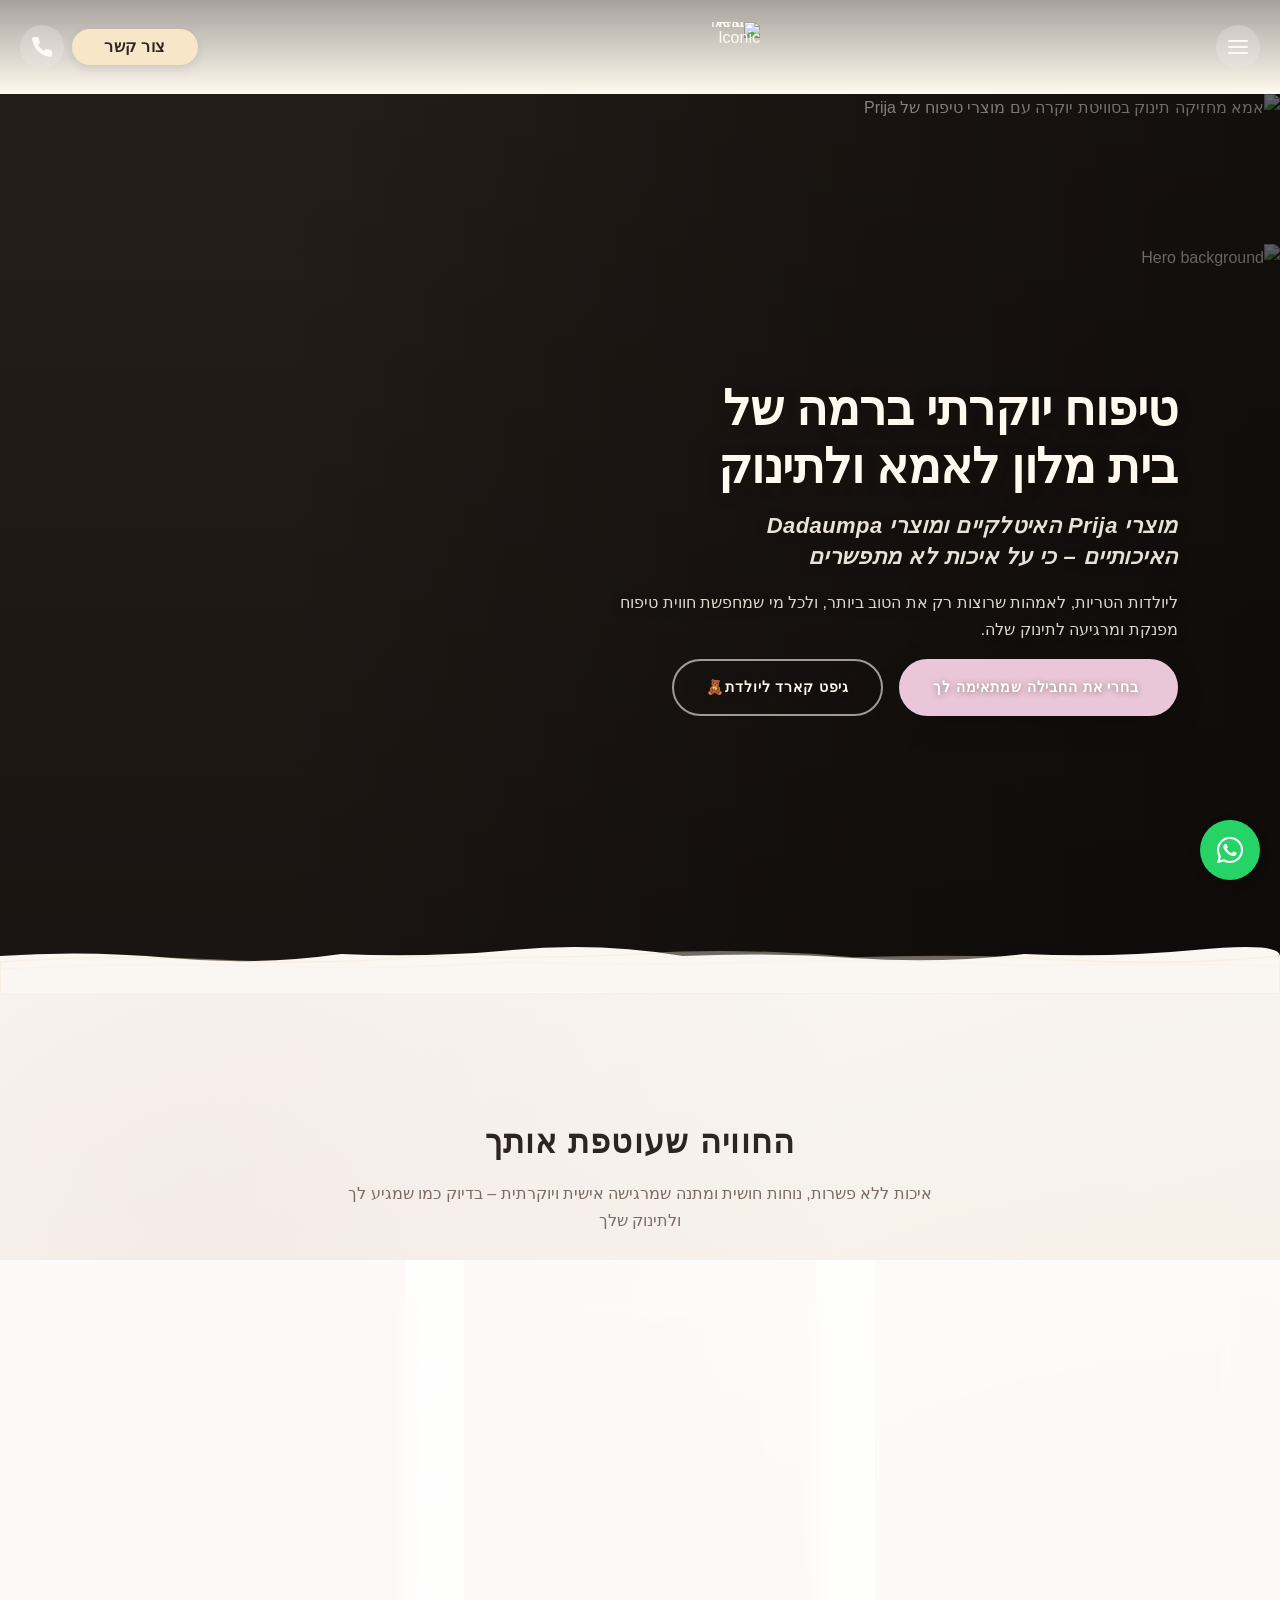
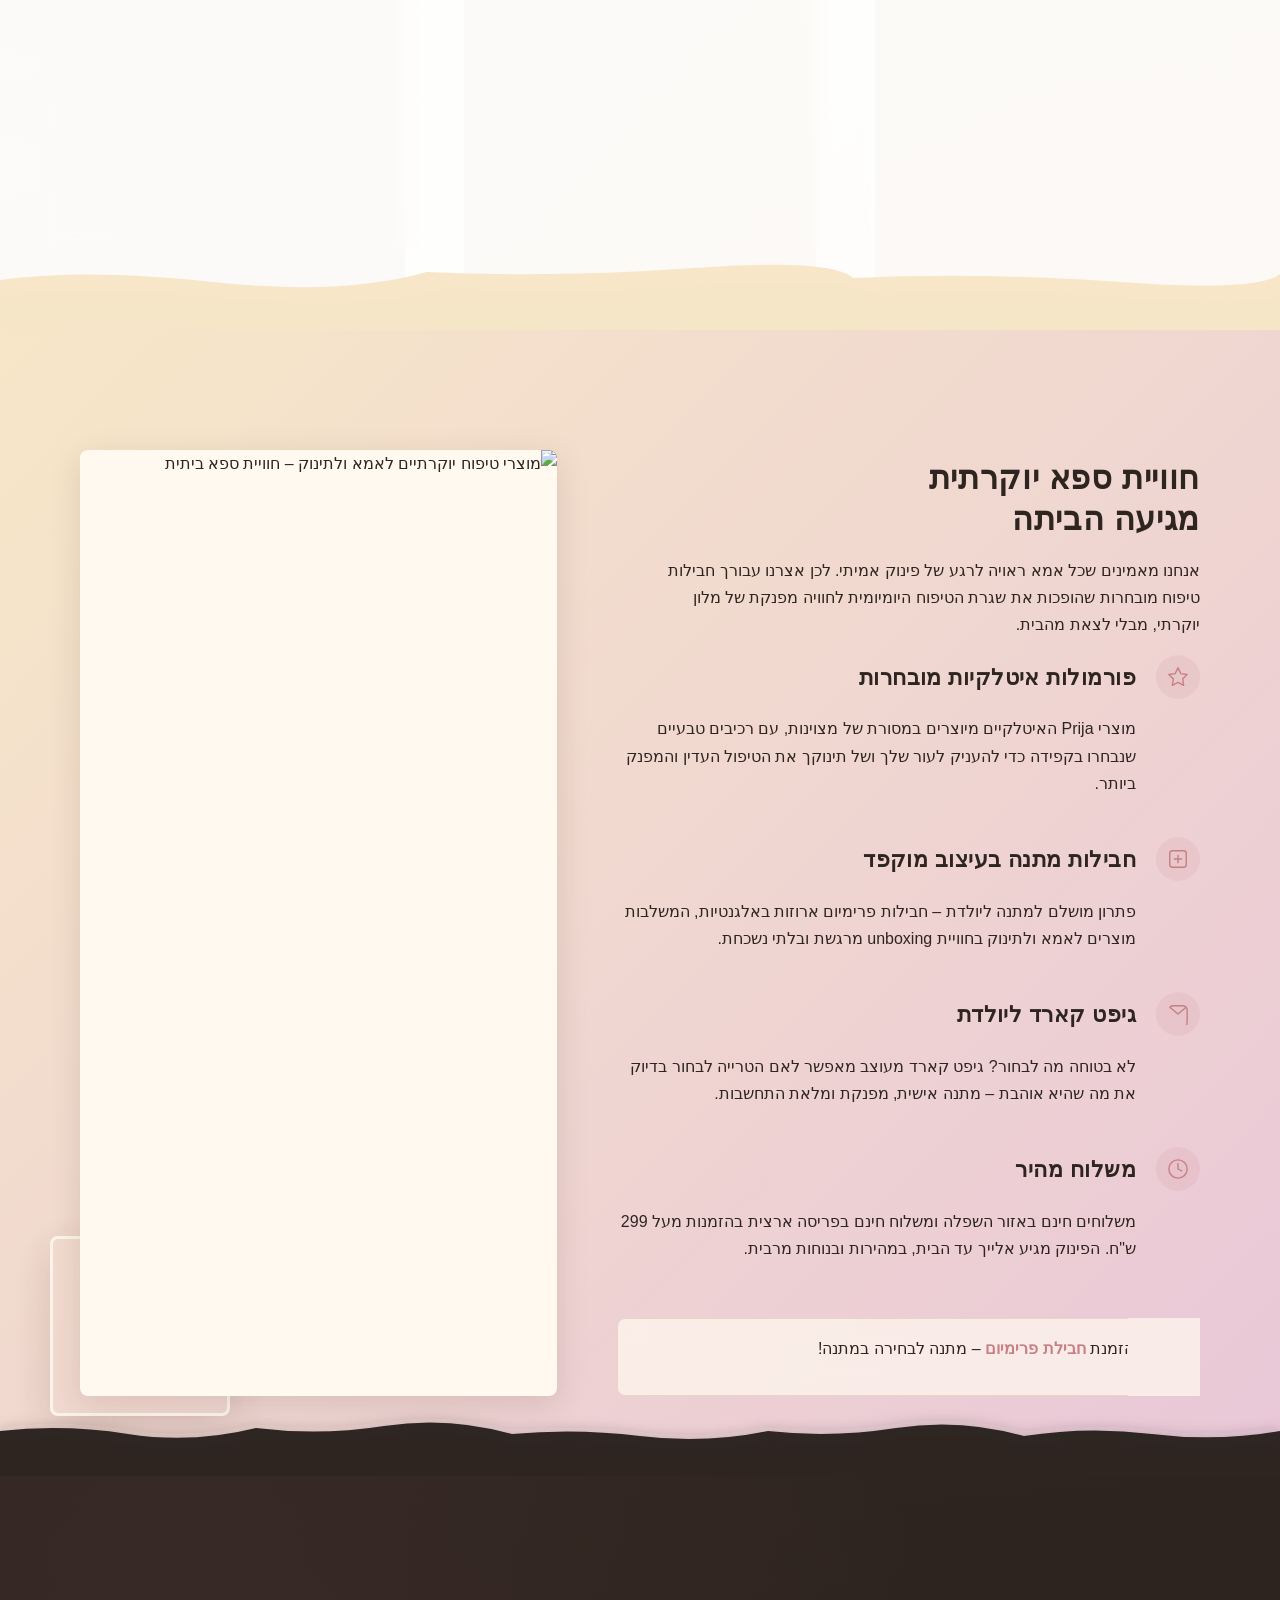
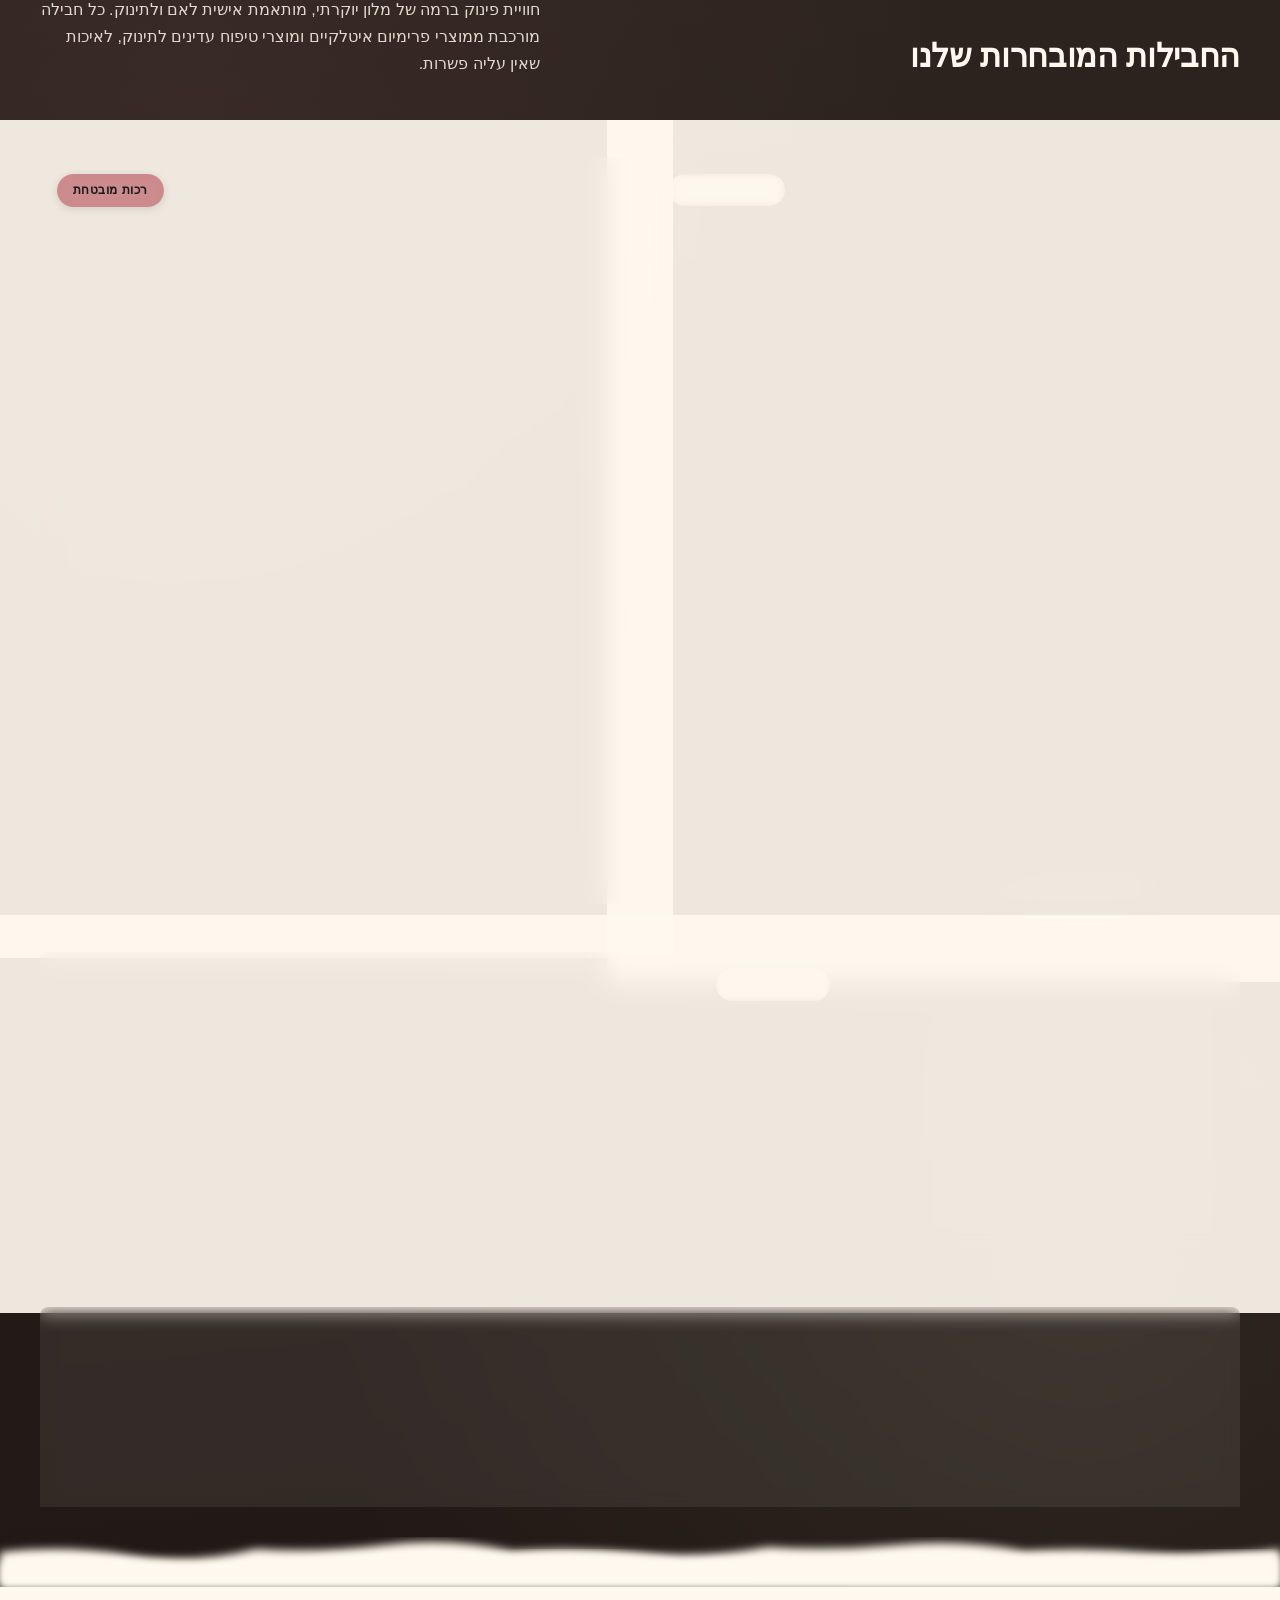
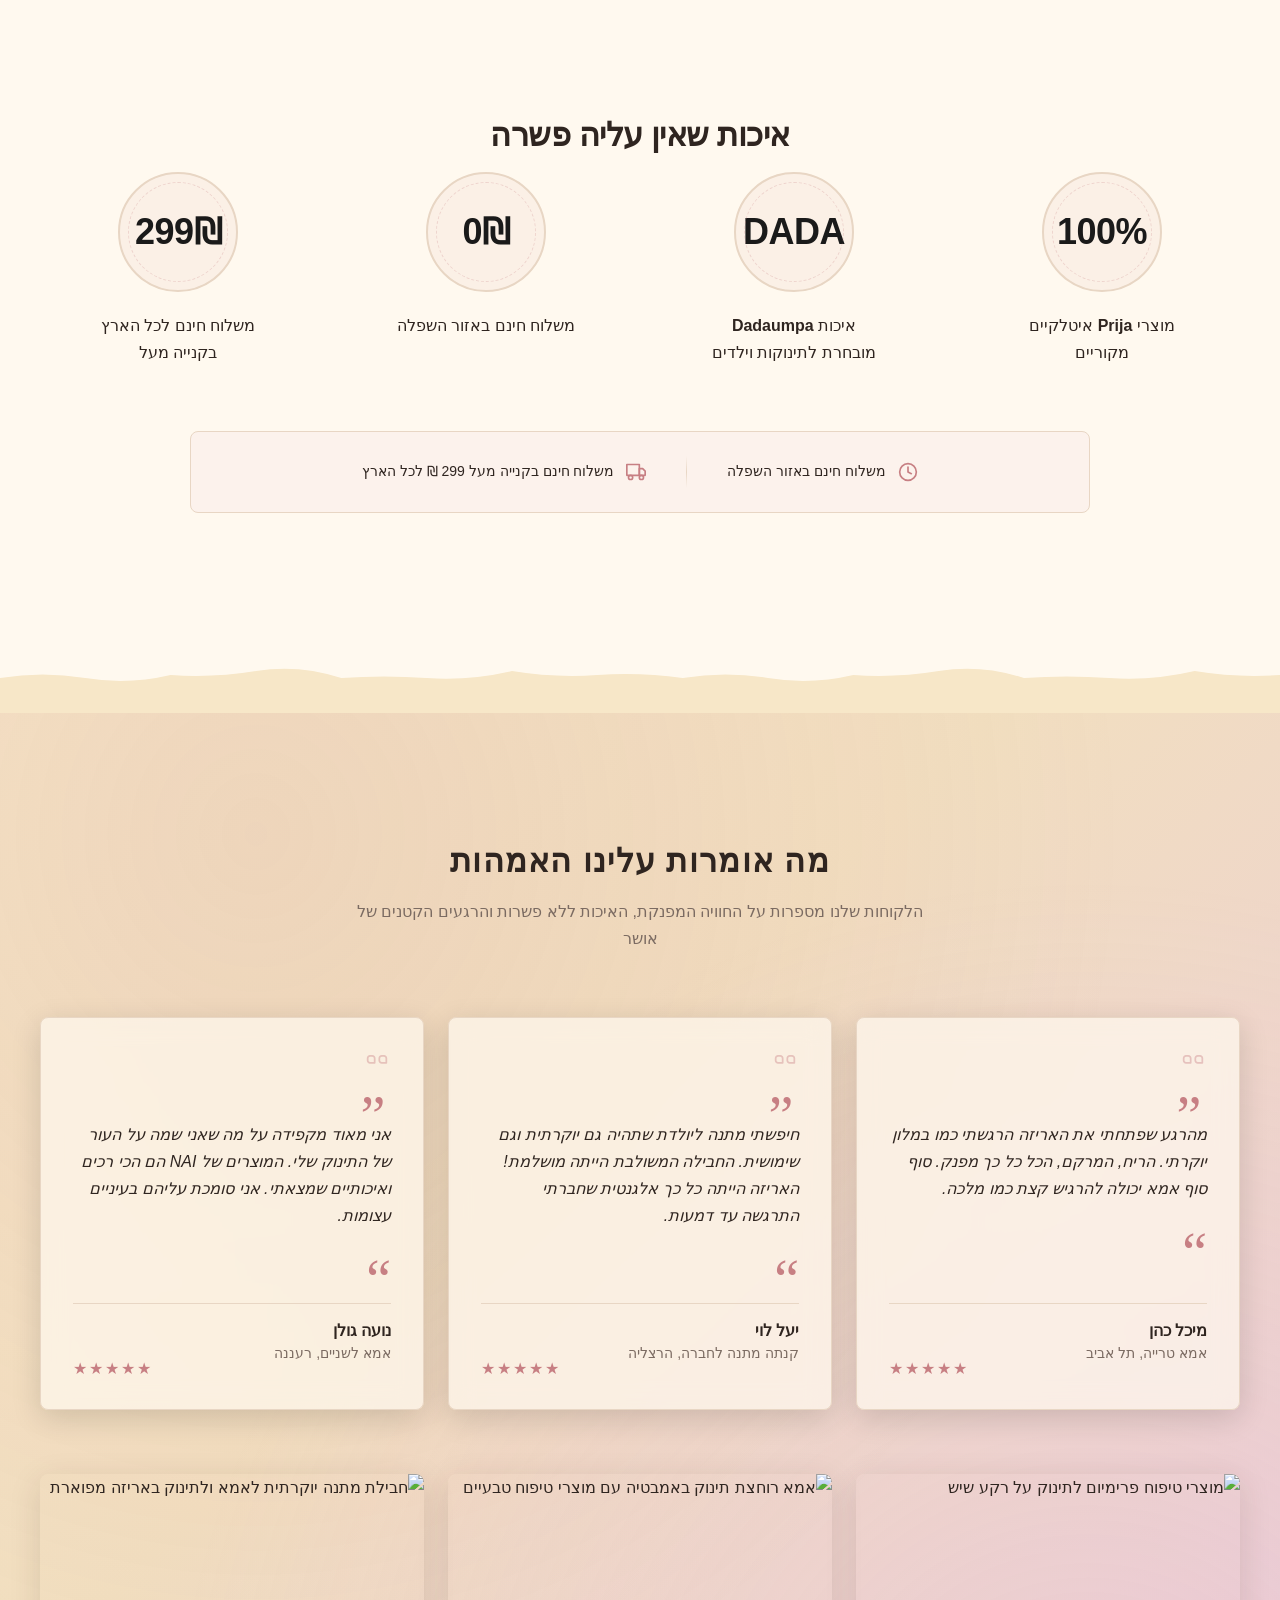
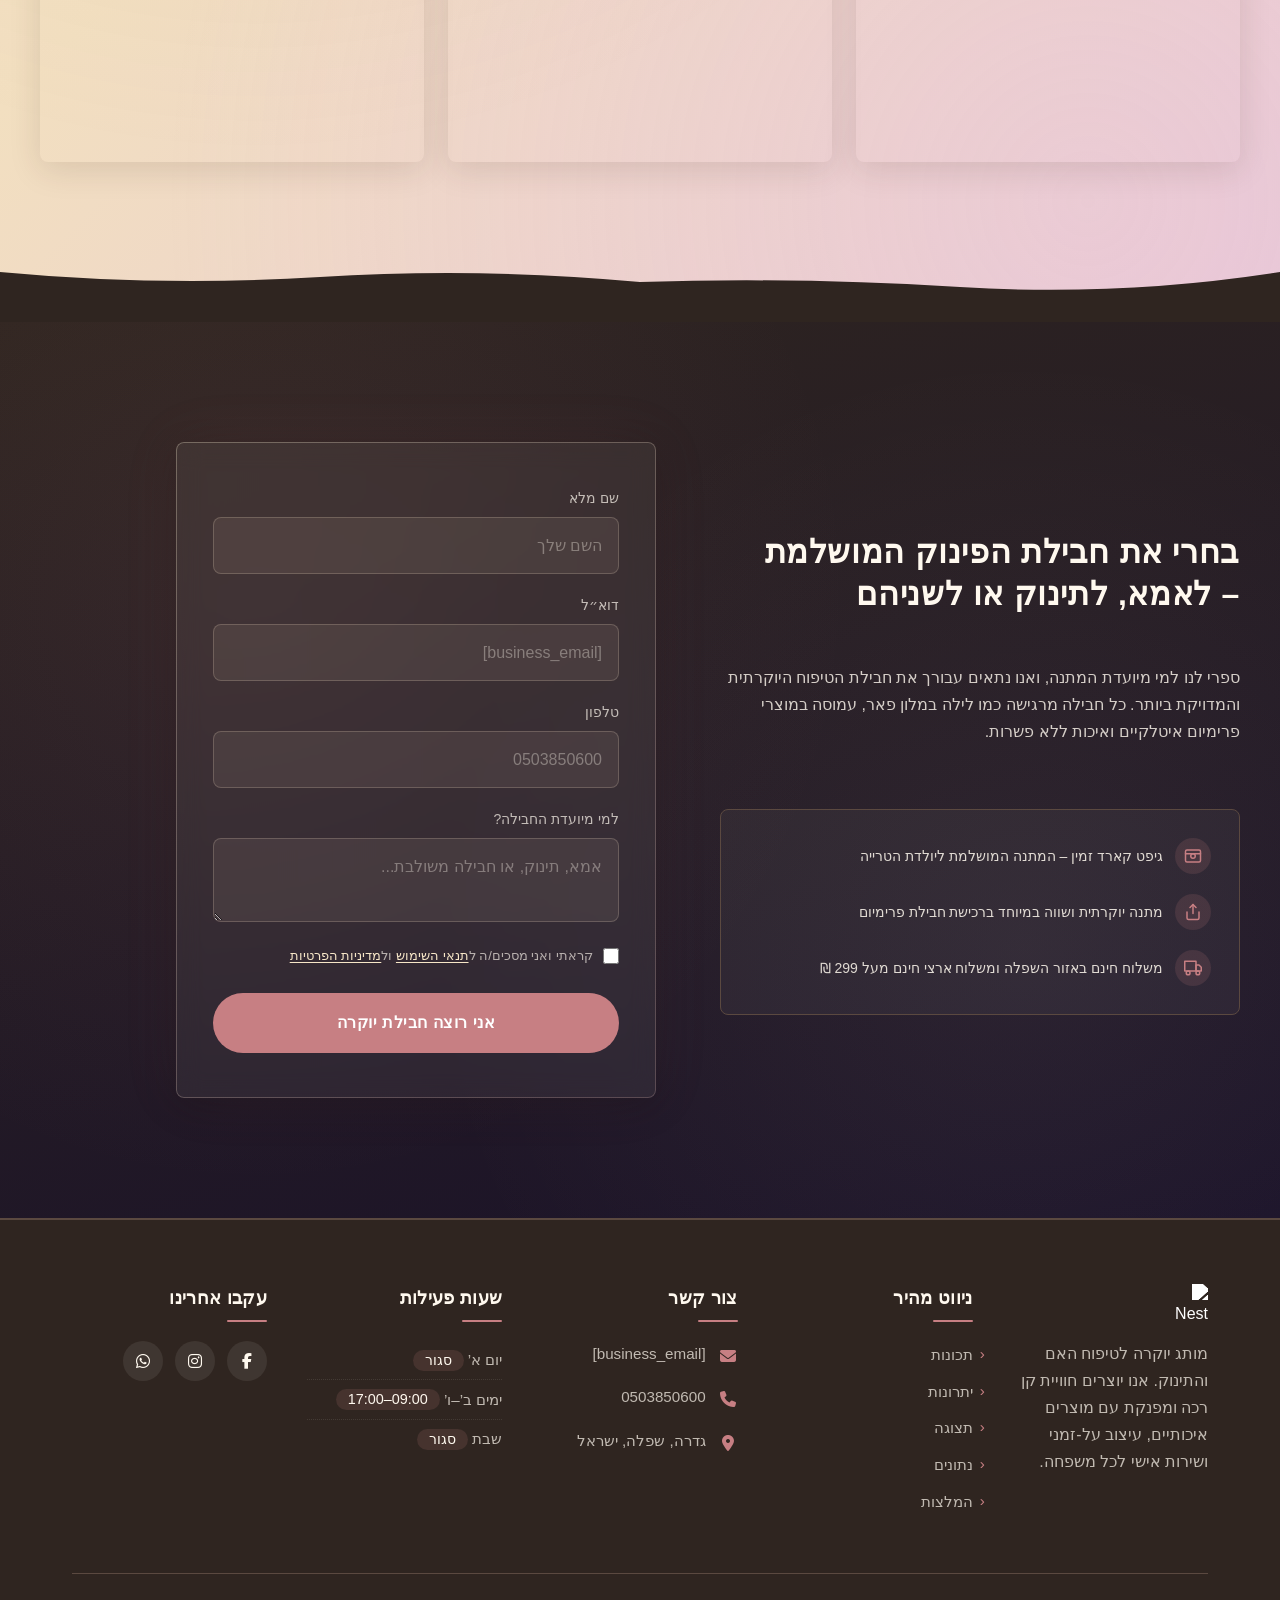
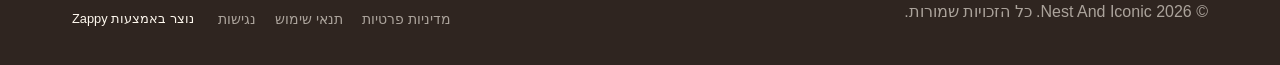
==== commit bde6f42f: "Background sync: Progressive GitHub Sync" ====
--- a/index.html
+++ b/index.html
@@ -625,7 +625,7 @@
     <!-- Mickidum Accessibility Toolbar lazy-loaded by runtime -->
     <style id="zappy-critical-above-fold-css">
 html{box-sizing:border-box;-webkit-text-size-adjust:100%}*,*::before,*::after{box-sizing:inherit}body{margin:0;min-width:320px;overflow-x:clip}img,svg,video{max-width:100%;height:auto}main{display:block}.container{width:min(100% - 32px,1200px);margin-inline:auto}.navbar,nav.navbar,header .navbar,header[role="banner"]{position:relative;z-index:1000;width:100%}.nav-container,.navbar .container{display:flex;align-items:center;justify-content:space-between;min-height:64px}.logo,.logo-link img{display:block;width:35px;height:35px;object-fit:contain}.nav-menu,#navMenu{list-style:none;margin:0;padding:0}.navbar a,.nav-menu a,#navMenu a,.navbar .nav-links a{color:inherit;text-decoration:none}.navbar .sub-menu,.nav-menu .sub-menu,#navMenu .sub-menu{display:none}.fa,.fas,.far,.fab,.fa-solid,.fa-regular,.fa-brands{display:inline-block;min-width:1em;text-align:center}html:not(#zappy-noop)[data-zappy-site-type="ecommerce"] .phone-header-btn,html:not(#zappy-noop) .navbar:has(.nav-ecommerce-icons)>.phone-header-btn{display:none!important;visibility:hidden!important;width:0!important;height:0!important;pointer-events:none!important}.zappy-preview-empty-store-cta{display:none!important;visibility:hidden!important;height:0!important;max-height:0!important;overflow:hidden!important;margin:0!important;padding:0!important;border:0!important;box-shadow:none!important}.zappy-catalog-menu{background:var(--surface-color,var(--surface,linear-gradient(135deg,#f8f9fa 0%,#fff 100%)));border-bottom:1px solid var(--border-color,#e5e7eb);padding:0;position:sticky;top:0;z-index:90}.zappy-catalog-menu[dir=rtl],.zappy-catalog-menu.rtl{direction:rtl}.zappy-catalog-menu[dir=ltr],.zappy-catalog-menu.ltr{direction:ltr}.catalog-menu-container{max-width:1440px;margin:0 auto;display:flex;align-items:center;gap:8px;padding:10px 24px;overflow:visible}.catalog-menu-categories,.catalog-menu-list{display:flex;align-items:center;gap:4px;flex-wrap:wrap;margin:0;padding:0;list-style:none}.catalog-menu-item{display:inline-flex;align-items:center;padding:8px 16px;font-size:14px;font-weight:500;color:var(--text-color,var(--text,#374151));text-decoration:none;border-radius:20px;white-space:nowrap}.catalog-menu-all{background:var(--primary-color,var(--primary,#111));color:var(--text-light,#fff)!important}.catalog-menu-parent{position:relative;display:inline-flex;align-items:center}.catalog-menu-trigger{display:inline-flex;align-items:center;gap:6px}.catalog-menu-chevron{flex-shrink:0}.catalog-menu-parent>.sub-menu{display:none!important;visibility:hidden!important;opacity:0!important;pointer-events:none!important}.hero-section,.index-hero-section,section[class*="hero"]{position:relative;overflow:hidden;min-height:560px}.hero-bg-wrapper,.hero-bg-image,section[class*="hero"] [class*="hero-bg"]{position:absolute;inset:0;width:100%;height:100%}.hero-bg-wrapper img,.hero-bg-image img,section[class*="hero"] [data-hero-bg],section[class*="hero"] img[data-hero-background="true"]{width:100%!important;height:100%!important;object-fit:cover!important;display:block}.hero-content,section[class*="hero"] .container{position:relative;z-index:2}@media(max-width:768px){:root{--header-height:72px;--total-header-height:72px;--zappy-mobile-menu-top:72px}html[data-zappy-site-type="ecommerce"] body{padding-top:var(--total-header-height,72px)}html[data-zappy-site-type="ecommerce"] body>nav.navbar,html[data-zappy-site-type="ecommerce"] body>.navbar:not(.zappy-catalog-menu){position:fixed!important;top:0;left:0;right:0;z-index:100000;width:100%;margin-bottom:0}.zappy-catalog-menu{position:fixed;top:var(--header-height,72px);left:0;right:0;z-index:99999}.nav-container,.navbar .container{min-height:60px}.nav-menu,#navMenu{max-width:100vw;overflow-x:hidden}.hero-section,.index-hero-section,section[class*="hero"]{min-height:100svh}.hero-bg-wrapper,.hero-bg-image,.hero-scrim{min-height:100svh}}
-
+:root{--nav-bg:#FFF9EF}.navbar{background-color:#FFF9EF!important}
 
 /* ZAPPY_ANNOUNCEMENT_HEADER_OFFSET_CSS_V3 */
 :root {
@@ -635,15 +635,6 @@
 body:has(.zappy-announcement-bar) header.navbar,
 body:has(.zappy-announcement-bar) .navbar:not(.zappy-catalog-menu):not(.mobile-search-panel) {
   top: var(--zappy-announcement-height, 40px) !important;
-}
-/* First-paint: pull fullscreen heroes behind the fixed announcement+nav so a
-   transparent --nav-bg does not flash the cream body strip (live FOUC that
-   preview never showed because preview injects the same underlap eagerly). */
-body:has(.zappy-announcement-bar) section[data-hero-type^="fullscreen"],
-body:has(.zappy-announcement-bar) .index-hero-section,
-body:has(.zappy-announcement-bar) main > section[class*="hero"]:first-of-type {
-  margin-top: calc(-1 * var(--zappy-header-stack-height)) !important;
-  padding-top: calc(var(--zappy-header-stack-height)) !important;
 }
 
 
@@ -1920,61 +1911,6 @@
     })();
     </script>
 
-    <script id="zappy-navbar-scroll-effect">
-    (function(){
-      var nb=document.querySelector('nav.navbar,.navbar:not(.zappy-catalog-menu)');
-      var cm=document.querySelector('.zappy-catalog-menu,#zappy-catalog-menu');
-      if(!nb)return;
-      var fb='rgba(255,249,239,0.85)';
-      var th=60;
-      var rs=getComputedStyle(document.documentElement);
-      var td=rs.getPropertyValue('--text-dark').trim()||'#1a1a1a';
-      var tl=rs.getPropertyValue('--text-light').trim()||'#ffffff';
-      var st=true?td:tl;
-      nb.style.transition='background 0.3s ease,backdrop-filter 0.3s ease,-webkit-backdrop-filter 0.3s ease,box-shadow 0.3s ease';
-      if(cm)cm.style.transition='background 0.3s ease,backdrop-filter 0.3s ease,-webkit-backdrop-filter 0.3s ease';
-      var neSel='a,.navbar-brand,.navbar-brand a,.dropdown-toggle,.mobile-toggle,.phone-header-btn,.mobile-hamburger-btn,.mobile-close-btn,.mobile-submenu-toggle,.nav-link,.lang-switcher-current';
-      var skipCls=['cart-link','login-link','nav-search-toggle','search-toggle'];
-      function sTC(c,clr){var els=c.querySelectorAll(neSel);for(var i=0;i<els.length;i++){var sk=false;if(els[i].closest('.sub-menu')||els[i].closest('.dropdown-menu')){sk=true;}for(var j=0;j<skipCls.length;j++){if(els[i].classList.contains(skipCls[j])){sk=true;break;}}if(!sk)els[i].style.setProperty('color',clr,'important');}try{if(typeof window.fixLanguageSwitcherColor==='function')window.fixLanguageSwitcherColor();}catch(e){}}
-      function cTC(c){var els=c.querySelectorAll(neSel);for(var i=0;i<els.length;i++){if(els[i].closest('.sub-menu')||els[i].closest('.dropdown-menu'))continue;els[i].style.removeProperty('color');}try{if(typeof window.fixLanguageSwitcherColor==='function')window.fixLanguageSwitcherColor();}catch(e){}}
-      function applyScrolled(){
-        nb.classList.add('scrolled');
-        if(window.innerWidth>768){
-          nb.style.setProperty('--frosted-text',st);
-          nb.style.setProperty('background-image','none','important');
-          nb.style.setProperty('background-color',fb,'important');
-          nb.style.backdropFilter='blur(12px)';nb.style.webkitBackdropFilter='blur(12px)';nb.style.boxShadow='0 2px 16px rgba(0,0,0,0.12)';
-          sTC(nb,st);
-        }
-        if(cm){cm.classList.add('scrolled');if(window.innerWidth>768){cm.style.setProperty('background',fb,'important');cm.style.setProperty('backdrop-filter','blur(12px)','important');cm.style.setProperty('-webkit-backdrop-filter','blur(12px)','important');sTC(cm,st);}}
-      }
-      function onS(){
-        if(window._zappyNavNoDarkHero) return;
-        if(window.innerWidth<=768){nb.classList.remove('scrolled');cTC(nb);if(cm){cm.classList.remove('scrolled');cTC(cm);}return;}
-        var y=window.scrollY||window.pageYOffset;
-        if(y>th){
-          nb.classList.add('scrolled');nb.style.setProperty('background-color',fb,'important');nb.style.setProperty('background-image','none','important');
-          nb.style.setProperty('--frosted-text',st);nb.style.backdropFilter='blur(12px)';nb.style.webkitBackdropFilter='blur(12px)';nb.style.boxShadow='0 2px 16px rgba(0,0,0,0.12)';
-          sTC(nb,st);
-          if(cm){cm.classList.add('scrolled');cm.style.setProperty('background',fb,'important');cm.style.setProperty('backdrop-filter','blur(12px)','important');cm.style.setProperty('-webkit-backdrop-filter','blur(12px)','important');sTC(cm,st);}
-        }else{
-          nb.classList.remove('scrolled');nb.style.setProperty('background-color','transparent','important');nb.style.removeProperty('background-image');
-          nb.style.removeProperty('--frosted-text');nb.style.backdropFilter='none';nb.style.webkitBackdropFilter='none';nb.style.boxShadow='none';
-          cTC(nb);
-          if(cm){cm.classList.remove('scrolled');cm.style.setProperty('background','transparent','important');cm.style.setProperty('backdrop-filter','none','important');cm.style.setProperty('-webkit-backdrop-filter','none','important');cTC(cm);}
-        }
-      }
-      function sLum(rv,gv,bv){rv/=255;gv/=255;bv/=255;rv=rv<=0.03928?rv/12.92:Math.pow((rv+0.055)/1.055,2.4);gv=gv<=0.03928?gv/12.92:Math.pow((gv+0.055)/1.055,2.4);bv=bv<=0.03928?bv/12.92:Math.pow((bv+0.055)/1.055,2.4);return 0.2126*rv+0.7152*gv+0.0722*bv;}
-      window.addEventListener('scroll',onS,{passive:true});
-      window.addEventListener('resize',onS,{passive:true});
-      onS();
-      var heroEl=document.querySelector('section[class*="hero"],[data-hero-type],main:not(.courses-page-main)>section:first-child');
-      var hasDH=false;
-      if(heroEl){var hCs=getComputedStyle(heroEl);var hBI=hCs.backgroundImage;if(hBI&&hBI!=='none'){if(hBI.indexOf('url(')!==-1){var hM2=hCs.backgroundColor.match(/\d+/g);if(hM2&&hM2.length>=3){hasDH=sLum(parseInt(hM2[0]),parseInt(hM2[1]),parseInt(hM2[2]))<0.4;}else{hasDH=true;}}else if(hBI.indexOf('gradient')!==-1){var cM=hBI.match(/rgba?\(\s*(\d+)\s*,\s*(\d+)\s*,\s*(\d+)/g);if(cM&&cM.length>0){var tLm=0;for(var ci=0;ci<cM.length;ci++){var pts=cM[ci].match(/\d+/g);tLm+=sLum(parseInt(pts[0]),parseInt(pts[1]),parseInt(pts[2]));}hasDH=(tLm/cM.length)<0.4;}else{hasDH=true;}}else{hasDH=true;}}else{var hM=hCs.backgroundColor.match(/\d+/g);if(hM&&hM.length>=3){hasDH=sLum(parseInt(hM[0]),parseInt(hM[1]),parseInt(hM[2]))<0.4;}}}
-      if(!hasDH){window.removeEventListener('scroll',onS);window.removeEventListener('resize',onS);applyScrolled();window._zappyNavNoDarkHero=true;}
-    })();
-    </script>
-
     <script>
     (function(){
       var _applied=false;
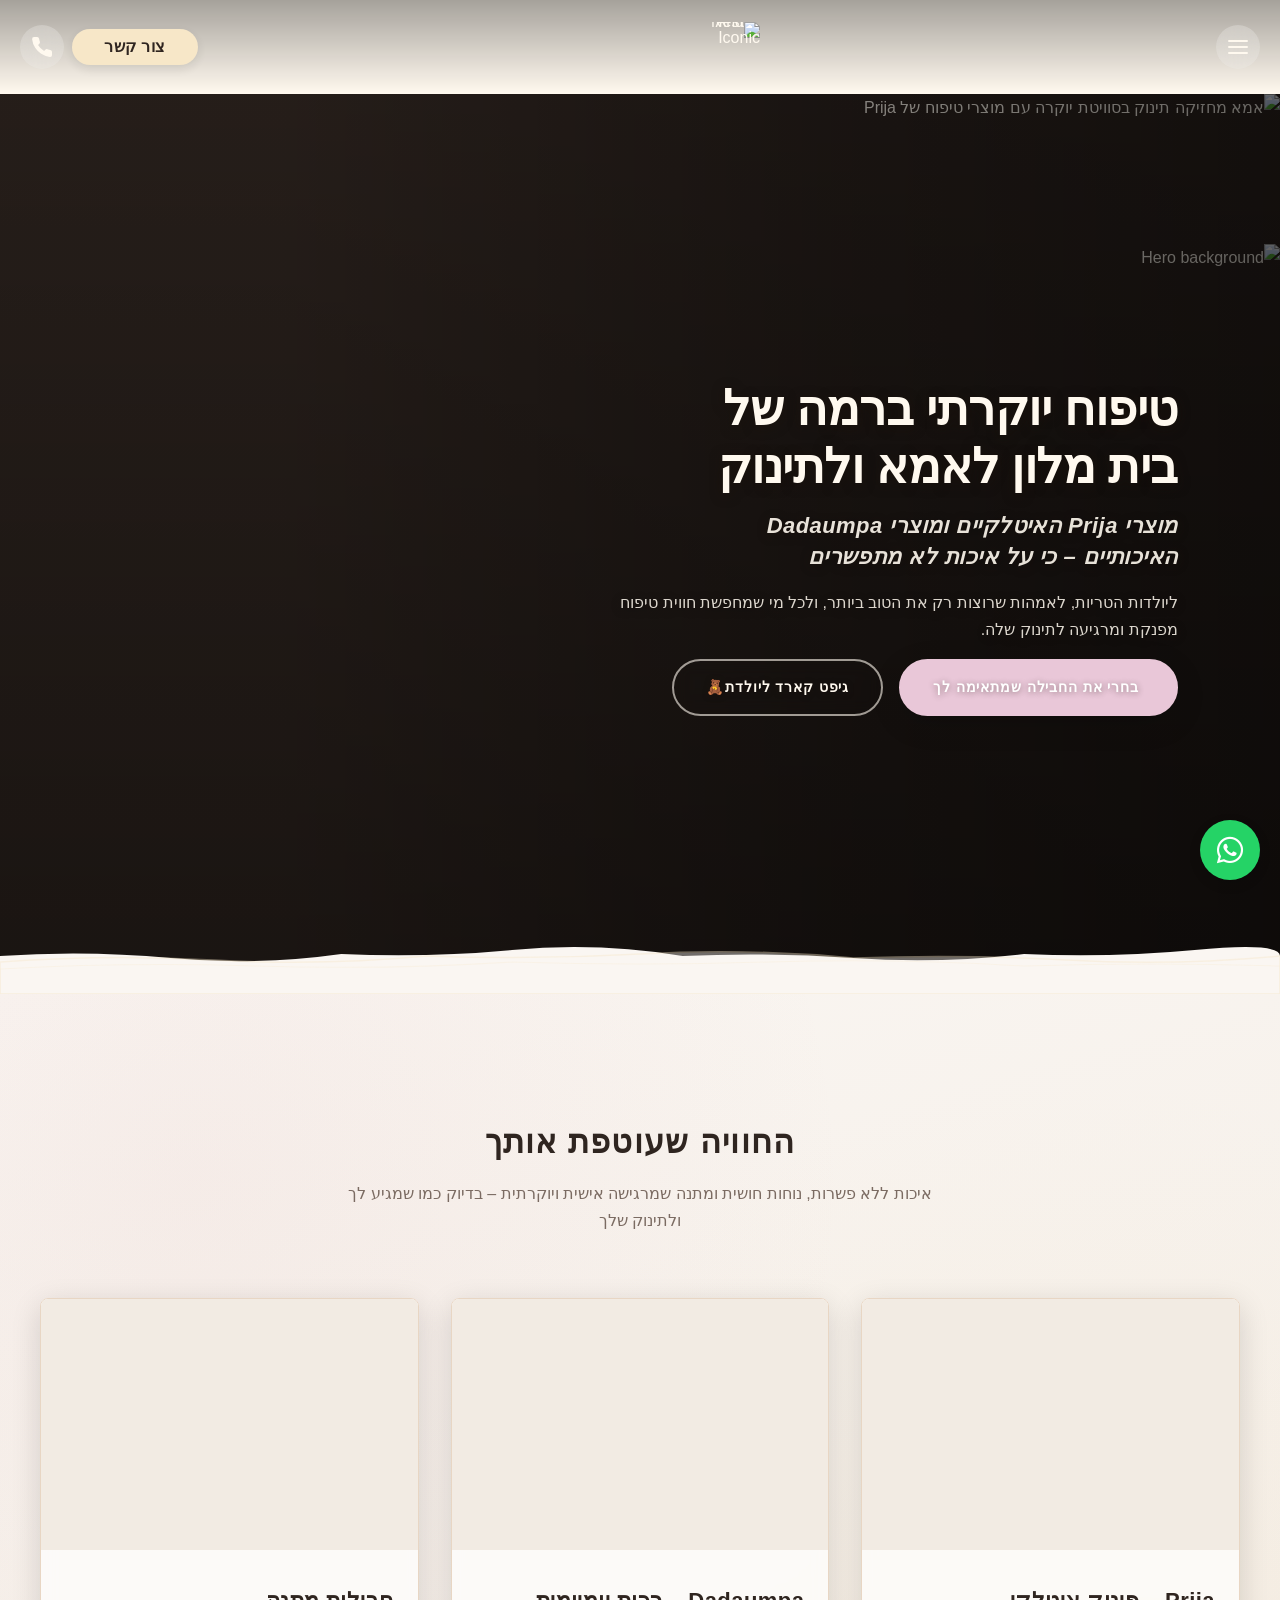
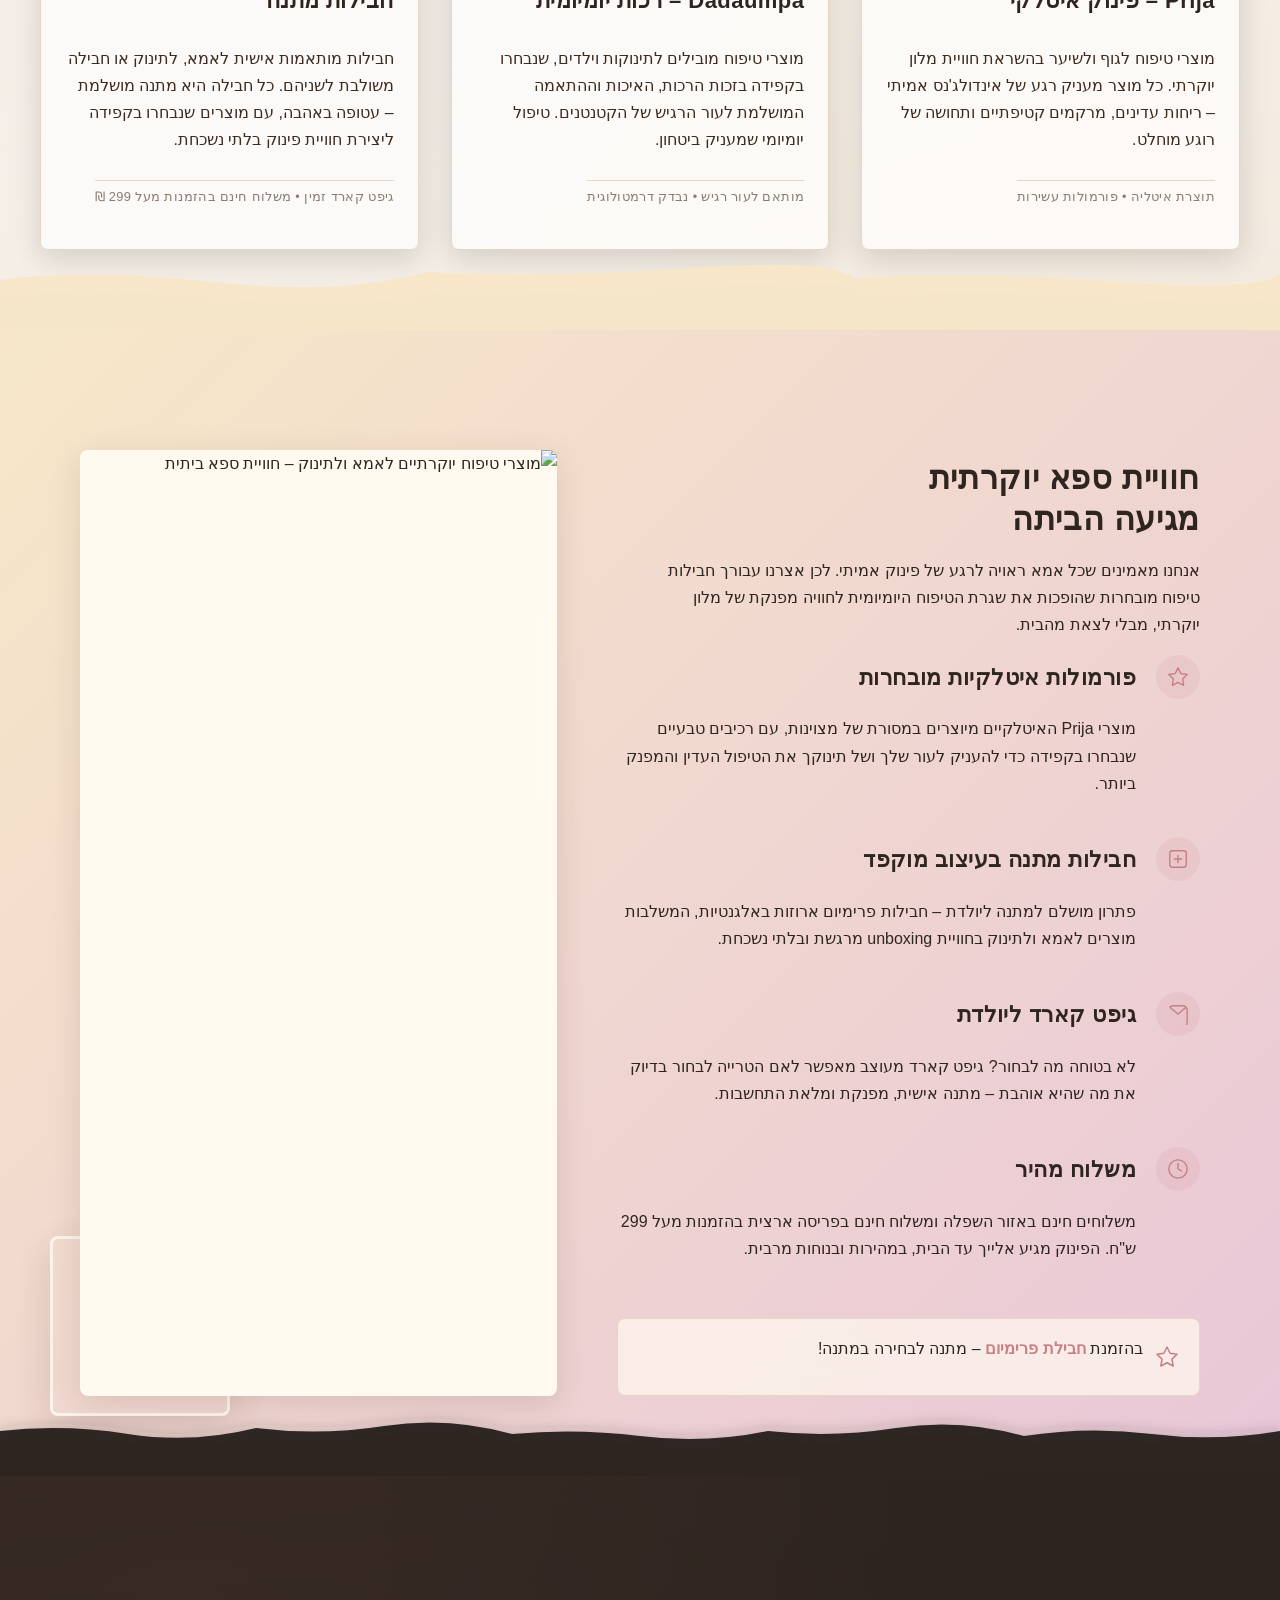
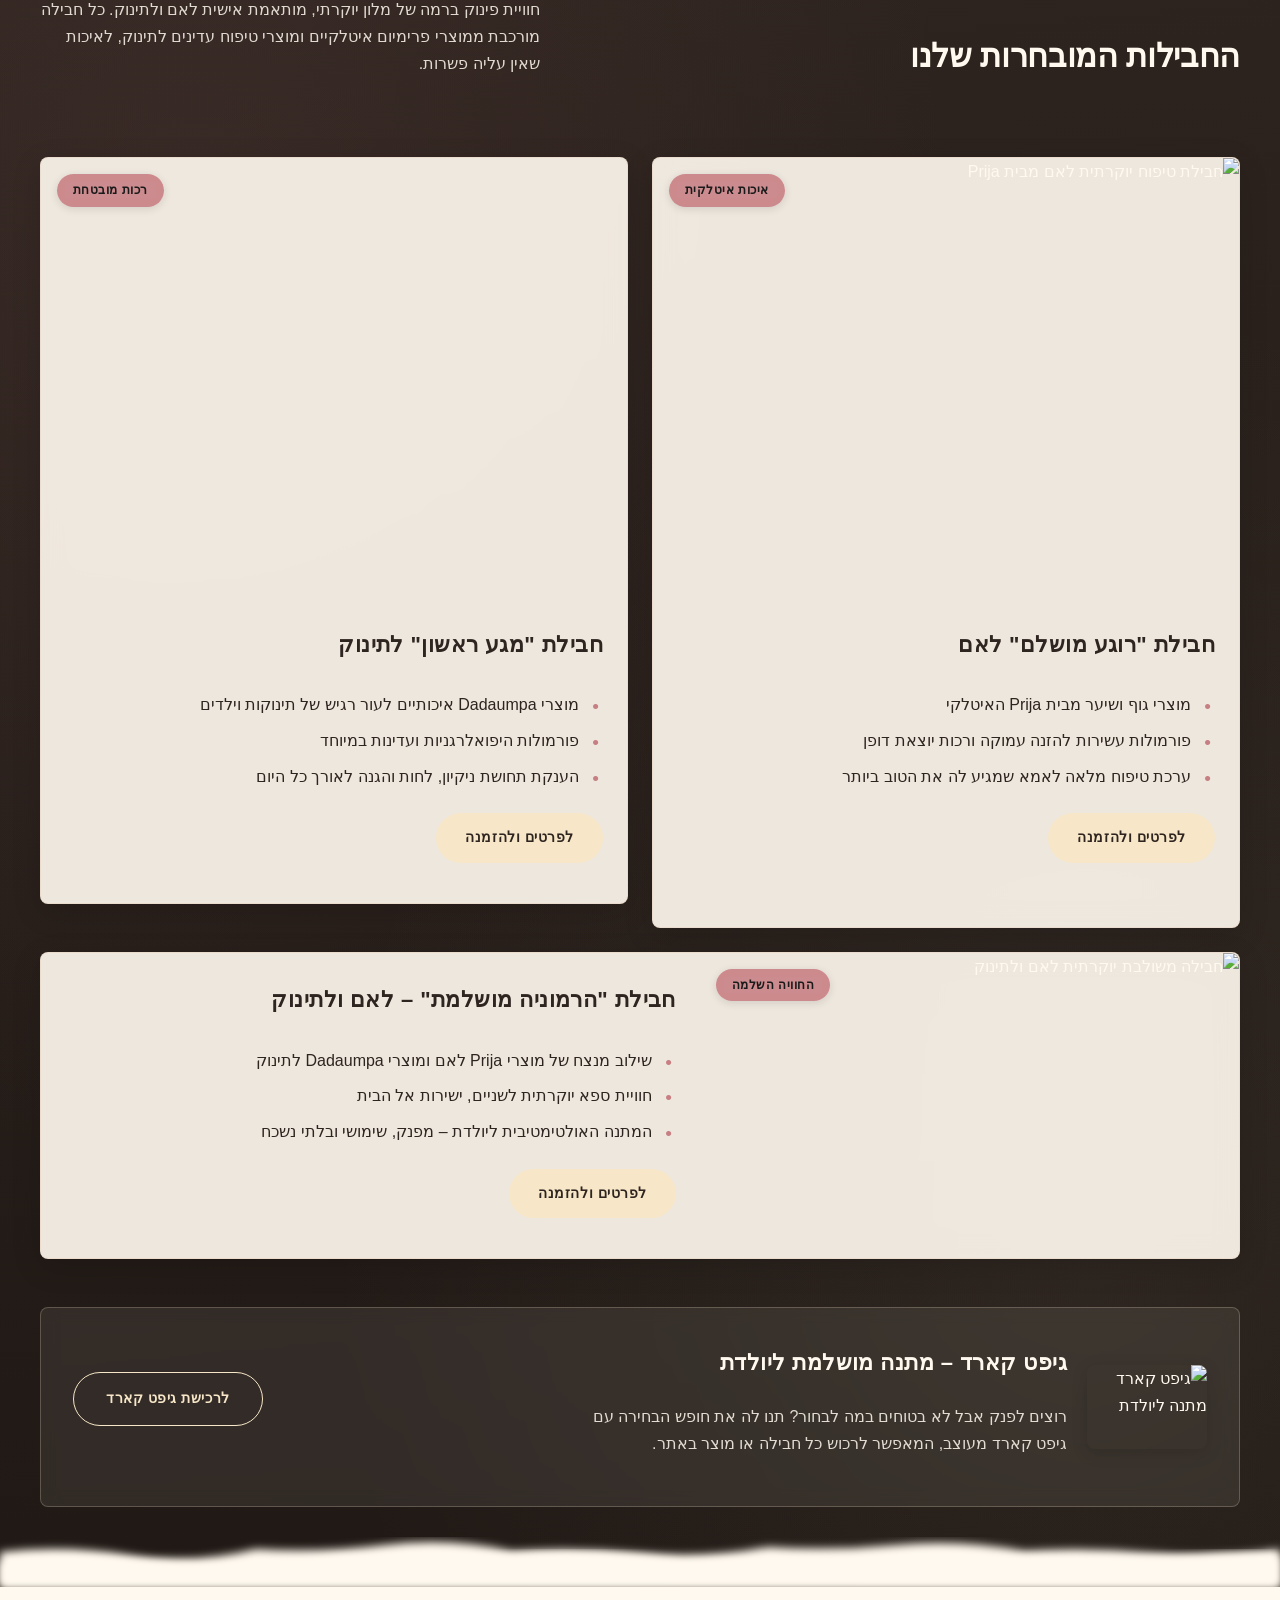
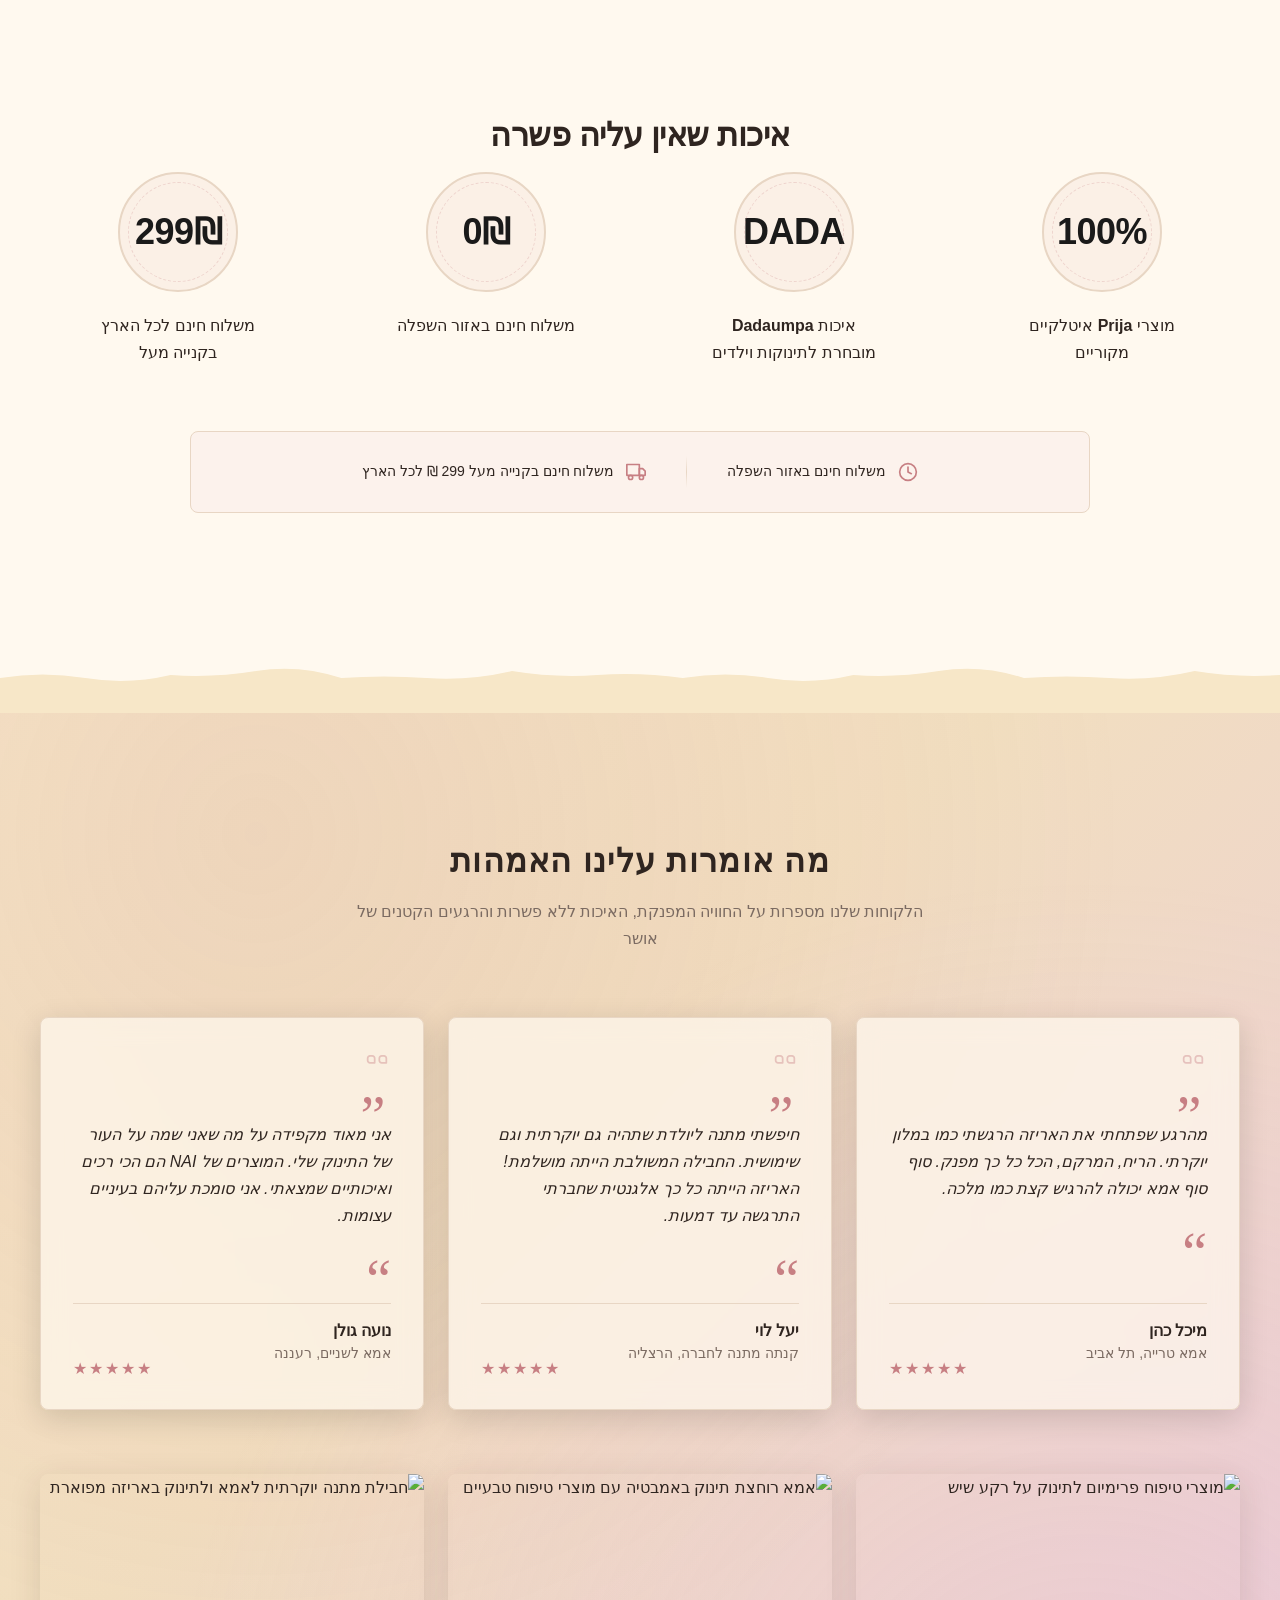
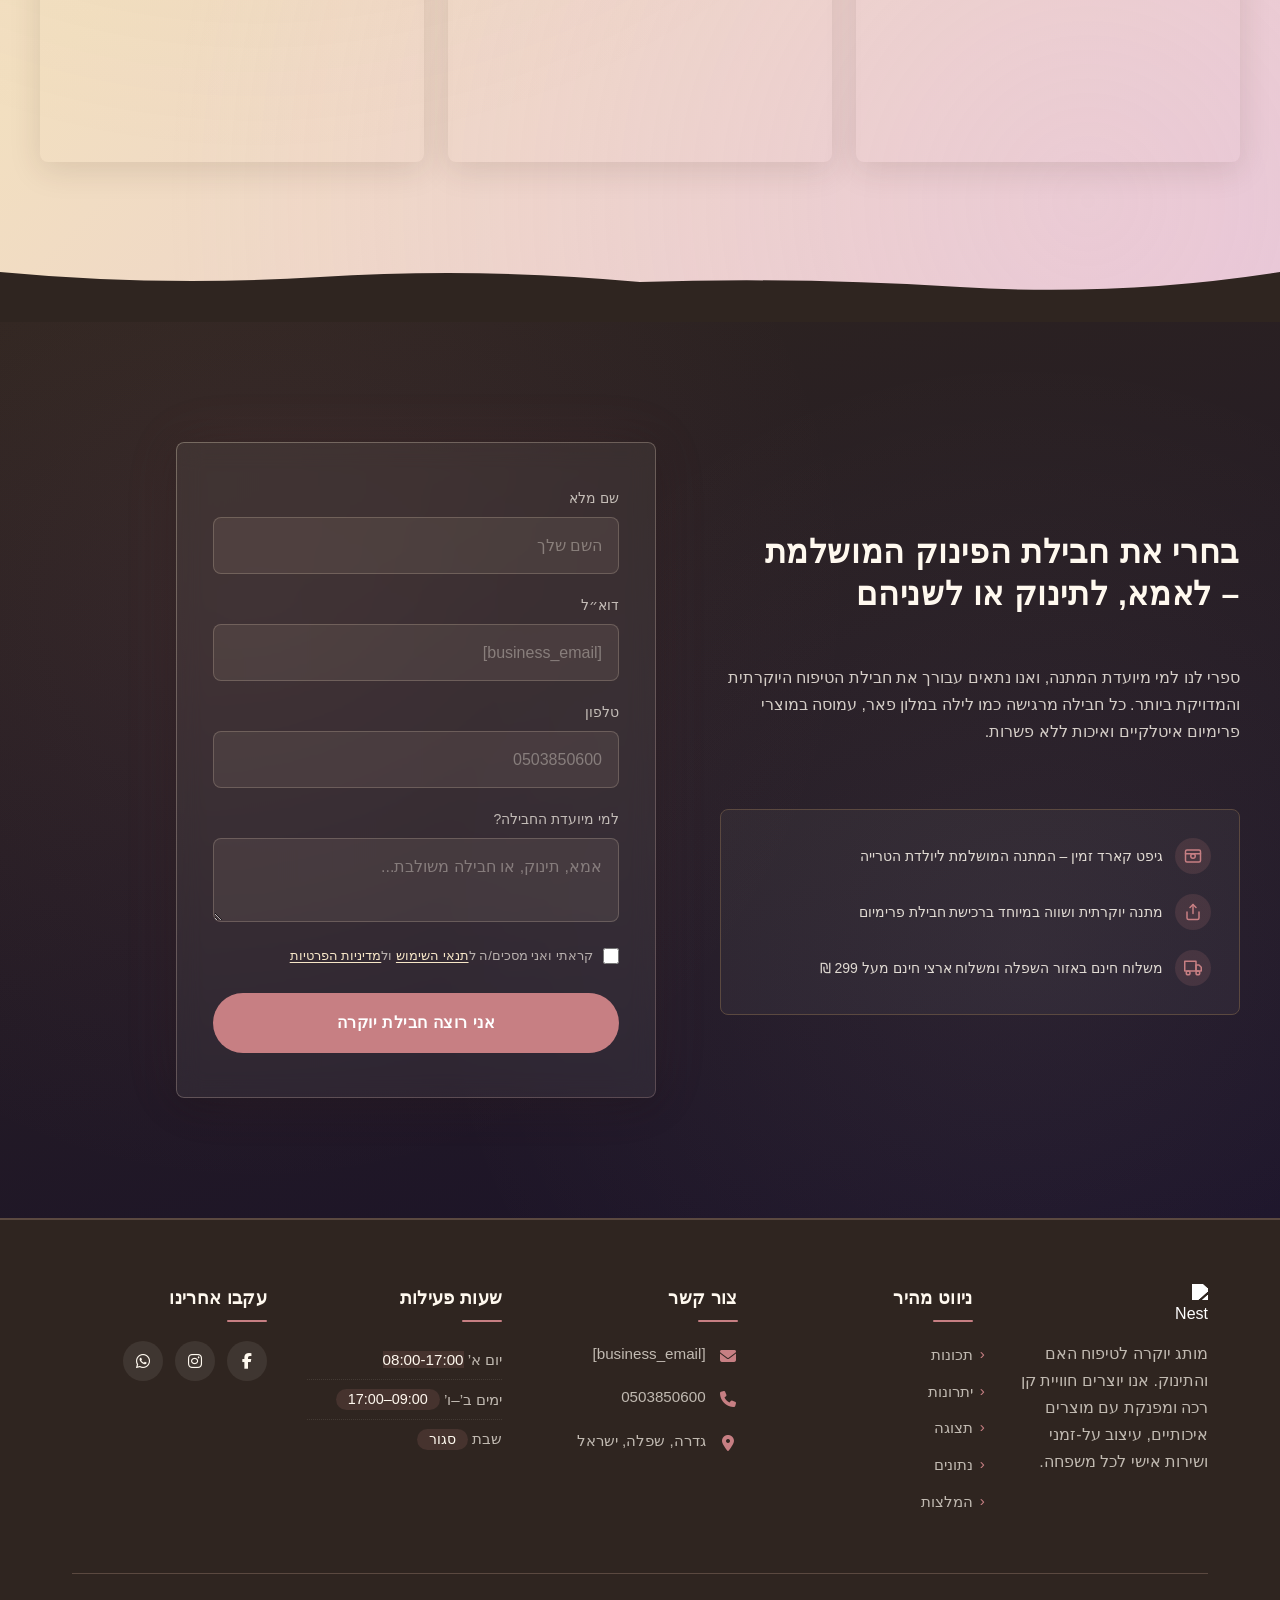
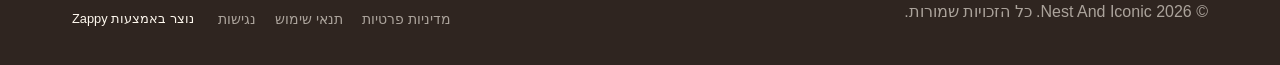
==== commit b5b21b13: "Incremental sync: 1 page(s) — update_text" ====
--- a/index.html
+++ b/index.html
@@ -1274,7 +1274,7 @@
 
     <!-- Full-bleed background image -->
     <div class="index-hero-section__bg-wrapper" id="zappy-section-1">
-      <div data-zappy-zoom-wrapper="true" data-element-id="img-1784326813314-8wknjzagf" data-element-type="image" data-zappy-zoom-wrapper-width-mode="full" style="position: absolute; top: 0px !important; left: 0px !important; width: 100%; height: 100%; max-width: none; margin-left: 0px !important; margin-right: 0px !important; z-index: 1 !important; overflow: hidden; inset: 0; max-height: none" data-zappy-zoom-clip="true" data-zappy-wrapper-margins-applied="true" data-zappy-zoom-wrapper-align="center" data-zappy-zoom-wrapper-width="360px" data-zappy-zoom-wrapper-height="644px"><img fetchpriority="high" data-hero-bg="true" data-placeholder="index-hero-image-1" data-context="A warm, cinematic lifestyle photograph of a mother gently holding her baby in a bright, airy luxury hotel suite. Soft natural light streams through sheer curtains, illuminating cream-colored linens, plush white towels, and elegant Prija skincare bottles resting on a marble nightstand. The mood is calm, nurturing, and indulgent, with a shallow depth of field focusing on the tender connection between mother and child." width="1200" height="600" src="/assets/site-image-index-hero-image-1-1784379487990-omwfn7.webp?v=1784379490454" alt="אמא מחזיקה תינוק בסוויטת יוקרה עם מוצרי טיפוח של Prija" class="index-hero-section__bg-img hero-original-image-hidden" data-hero-background="true" data-element-type="image" data-element-id="img-1784326813314-8wknjzagf" style="object-position: 50% 50%; object-fit: cover; width: 130%; height: 130%; position: absolute; margin: 0; left: -15%; top: -15%; max-width: none; max-height: none; display: none !important" data-zappy-object-position="50% 50%" data-zappy-zoom="1.3" data-zappy-original-width="360" data-zappy-original-height="643.6666870117188" decoding="async"></div>
+      <div data-zappy-zoom-wrapper="true" data-element-id="img-1784326813314-8wknjzagf" data-element-type="image" data-zappy-zoom-wrapper-width-mode="full" style="position: absolute !important; top: 0px !important; left: 0px !important; width: 100% !important; height: 100% !important; max-width: none !important; margin-left: 0px !important; margin-right: 0px !important; z-index: 1 !important; overflow: hidden !important;" data-zappy-zoom-clip="true" data-zappy-wrapper-margins-applied="true" data-zappy-zoom-wrapper-align="center" data-zappy-zoom-wrapper-width="360px" data-zappy-zoom-wrapper-height="644px"><img fetchpriority="high" data-hero-bg="true" data-placeholder="index-hero-image-1" data-context="A warm, cinematic lifestyle photograph of a mother gently holding her baby in a bright, airy luxury hotel suite. Soft natural light streams through sheer curtains, illuminating cream-colored linens, plush white towels, and elegant Prija skincare bottles resting on a marble nightstand. The mood is calm, nurturing, and indulgent, with a shallow depth of field focusing on the tender connection between mother and child." width="1200" height="600" src="/assets/site-image-index-hero-image-1-1784379487990-omwfn7.webp?v=1784379490454" alt="אמא מחזיקה תינוק בסוויטת יוקרה עם מוצרי טיפוח של Prija" class="index-hero-section__bg-img hero-original-image-hidden" data-hero-background="true" data-element-type="image" data-element-id="img-1784326813314-8wknjzagf" style="object-position: 50% 50% !important; object-fit: cover; width: 100%; height: 100%; position: absolute !important; margin: 0px !important; left: -31.6446% !important; top: -17.7% !important; max-width: none !important; max-height: none !important; display: block !important;; display: none !important;; display: none !important;; display: none !important;" data-zappy-object-position="50% 50%" data-zappy-zoom="1.3" data-zappy-original-width="360" data-zappy-original-height="643.6666870117188" decoding="async"></div>
     </div>
 
     <!-- Scrim overlay for text legibility -->
@@ -1286,7 +1286,7 @@
         <h1 class="index-hero-section__headline">
           טיפוח יוקרתי ברמה של<br>בית מלון לאמא ולתינוק
         </h1>
-        <h3 class="index-hero-section__subtitle">
+        <h3 class="index-hero-section__subtitle" style="">
           מוצרי Prija האיטלקיים ומוצרי Dadaumpa האיכותיים – כי על איכות לא מתפשרים
         </h3>
         <p class="index-hero-section__description">
@@ -1344,7 +1344,7 @@
         <div class="index-features-section__card-content" id="zappy-section-15">
           <h3 class="index-features-section__card-title">Dadaumpa – רכות יומיומית</h3>
           <p class="index-features-section__card-text">מוצרי טיפוח מובילים לתינוקות וילדים, שנבחרו בקפידה בזכות הרכות, האיכות וההתאמה המושלמת לעור הרגיש של הקטנטנים. טיפול יומיומי שמעניק ביטחון.</p>
-          <p><span class="index-features-section__card-note">מותאם לעור רגיש • נבדק דרמטולוגית</span>
+          <p><span class="index-features-section__card-note" style="">מותאם לעור רגיש • נבדק דרמטולוגית</span>
         </p></div>
       </article>
 
@@ -1354,7 +1354,7 @@
           <div data-zappy-zoom-wrapper="true" data-element-id="img-1784326371129-c8x5sv9hv" data-element-type="image" data-zappy-zoom-wrapper-width="326px" data-zappy-zoom-wrapper-height="217px" data-zappy-zoom-wrapper-width-mode="card-slot" data-zappy-zoom-wrapper-align="center" style="position: relative !important; overflow: hidden !important; width: 100% !important; max-width: 100% !important; margin-left: auto !important; margin-right: auto !important; height: 217px !important; display: block !important; max-height: none !important; padding-bottom: 0px !important; min-height: 0px !important;" data-zappy-card-slot-fill="1" data-zappy-zoom-clip="true" data-zappy-wrapper-margins-applied="true"><img decoding="async" data-placeholder="index-features-image-3" data-context="Beautifully curated luxury gift set for mother and baby, wrapped in silk ribbon with elegant packaging, placed on a soft cashmere throw, editorial magazine style photography" width="600" height="400" src="/assets/site-image-index-features-image-3-1784379220291-gvtdn9.webp?v=1784379222562" alt="חבילות מתנה מאוצרות לאמא ולתינוק" class="index-features-section__card-image" data-element-type="image" data-element-id="img-1784326371129-c8x5sv9hv" style="display: block !important; object-position: 47% 76% !important; object-fit: cover !important; width: 210% !important; height: 235.069% !important; max-width: none !important; margin: 0px !important; left: -51.7% !important; top: -102.652% !important; max-height: none !important; position: absolute !important;" data-zappy-original-width="326" data-zappy-original-height="243.2760467529297" data-zappy-object-position="47% 76%" data-zappy-zoom="2.1" loading="lazy" fetchpriority="low"></div>
         </div>
         <div class="index-features-section__card-content" id="zappy-section-18">
-          <h3 class="index-features-section__card-title">חבילות מתנה</h3>
+          <h3 class="index-features-section__card-title" style="">חבילות מתנה</h3>
           <p class="index-features-section__card-text">חבילות מותאמות אישית לאמא, לתינוק או חבילה משולבת לשניהם. כל חבילה היא מתנה מושלמת – עטופה באהבה, עם מוצרים שנבחרו בקפידה ליצירת חוויית פינוק בלתי נשכחת.</p>
           <p><span class="index-features-section__card-note">גיפט קארד זמין • משלוח חינם בהזמנות מעל 299 ₪</span>
         </p></div>
@@ -1381,7 +1381,7 @@
   <div class="index-benefits-container">
     <!-- Content Column (START/Right in RTL) -->
     <div class="index-benefits-content">
-      <h2 class="index-benefits-heading">חוויית ספא יוקרתית<br>מגיעה הביתה</h2>
+      <h2 class="index-benefits-heading" style="">חוויית ספא יוקרתית<br>מגיעה הביתה</h2>
       <p class="index-benefits-intro">אנחנו מאמינים שכל אמא ראויה לרגע של פינוק אמיתי. לכן אצרנו עבורך חבילות טיפוח מובחרות שהופכות את שגרת הטיפוח היומיומית לחוויה מפנקת של מלון יוקרתי, מבלי לצאת מהבית.</p>
       
       <ul class="index-benefits-list">
@@ -1427,8 +1427,8 @@
             </svg>
           </div>
           <div class="index-benefit-text">
-            <h3 class="index-benefit-title">משלוח מהיר</h3>
-            <p class="index-benefit-desc">משלוחים חינם באזור השפלה ומשלוח חינם בפריסה ארצית בהזמנות מעל 299 ש"ח. הפינוק מגיע אלייך עד הבית, במהירות ובנוחות מרבית.</p>
+            <h3 class="index-benefit-title" style="">משלוח מהיר</h3>
+            <p class="index-benefit-desc" style="">משלוחים חינם באזור השפלה ומשלוח חינם בפריסה ארצית בהזמנות מעל 299 ש"ח. הפינוק מגיע אלייך עד הבית, במהירות ובנוחות מרבית.</p>
           </div>
         </li>
       </ul>
@@ -1437,18 +1437,18 @@
         <svg class="index-highlight-icon" viewBox="0 0 24 24" fill="none" stroke="currentColor" stroke-width="1.5" stroke-linecap="round" stroke-linejoin="round" data-element-type="icon" data-icon-type="svg">
           <path d="M12 2L15.09 8.26L22 9.27L17 14.14L18.18 21.02L12 17.77L5.82 21.02L7 14.14L2 9.27L8.91 8.26L12 2Z"></path>
         </svg>
-        <p class="index-highlight-text">בהזמנת <strong>חבילת פרימיום</strong> – מתנה&nbsp;<span style="font-size: 1rem;">לבחירה במתנה!</span></p>
+        <p class="index-highlight-text" style="">בהזמנת <strong>חבילת פרימיום</strong> – מתנה&nbsp;<span style="font-size: 1rem;">לבחירה במתנה!</span></p>
       </div>
     </div>
 
     <!-- Imagery Column (END/Left in RTL) -->
     <div class="index-benefits-media">
       <div class="index-media-frame">
-        <img loading="lazy" decoding="async" data-placeholder="index-benefits-image-1" data-context="A luxurious spa-inspired flat lay composition for a premium baby and mother care brand. The scene includes folded white plush towels, a cream-colored bathrobe draped elegantly, premium Italian Prija product bottles with minimalist labels in soft blush and champagne tones, a small ceramic dish with a silky body butter, and a sprig of dried lavender. The lighting is soft and diffused, creating a calm, editorial, hotel-spa atmosphere. Shot from above with warm ivory and dusty rose tones." width="600" height="800" src="/assets/site-image-index-benefits-image-1.webp" alt="מוצרי טיפוח יוקרתיים לאמא ולתינוק – חוויית ספא ביתית" class="index-main-image" data-element-type="image" data-element-id="img-1784325633798-yqo33jyfx" fetchpriority="low">
+        <img loading="lazy" decoding="async" data-placeholder="index-benefits-image-1" data-context="A luxurious spa-inspired flat lay composition for a premium baby and mother care brand. The scene includes folded white plush towels, a cream-colored bathrobe draped elegantly, premium Italian Prija product bottles with minimalist labels in soft blush and champagne tones, a small ceramic dish with a silky body butter, and a sprig of dried lavender. The lighting is soft and diffused, creating a calm, editorial, hotel-spa atmosphere. Shot from above with warm ivory and dusty rose tones." width="600" height="800" src="/assets/site-image-index-benefits-image-1.webp" alt="מוצרי טיפוח יוקרתיים לאמא ולתינוק – חוויית ספא ביתית" class="index-main-image" data-element-type="image" data-element-id="img-1784325633798-yqo33jyfx" style="" fetchpriority="low">
       </div>
       <!-- Peeking texture tile -->
       <div class="index-peek-tile">
-        <img loading="lazy" decoding="async" data-placeholder="index-benefits-image-2" data-context="A close-up abstract texture shot of soft woven linen or a knitted nest-like fabric in warm ivory and champagne tones, with a subtle silky sheen. The texture is organic and calming, evoking the feeling of a luxurious baby blanket or spa towel. Blurred at the edges to blend softly with the surrounding design." width="300" height="300" src="/assets/site-image-index-benefits-image-2.webp" alt="מרקם יוקרתי רך" class="index-peek-image" data-element-type="image" data-element-id="img-1784325633803-4y9lci3t4" fetchpriority="low">
+        <img loading="lazy" decoding="async" data-placeholder="index-benefits-image-2" data-context="A close-up abstract texture shot of soft woven linen or a knitted nest-like fabric in warm ivory and champagne tones, with a subtle silky sheen. The texture is organic and calming, evoking the feeling of a luxurious baby blanket or spa towel. Blurred at the edges to blend softly with the surrounding design." width="300" height="300" src="/assets/site-image-index-benefits-image-2.webp" alt="מרקם יוקרתי רך" class="index-peek-image" data-element-type="image" data-element-id="img-1784325633803-4y9lci3t4" style="" fetchpriority="low">
       </div>
     </div>
   </div>
@@ -1483,7 +1483,7 @@
       <!-- Package 1: Mother -->
       <article class="index-showcase-card index-showcase-card--mother" data-grid-item-index="0" id="zappy-section-25">
         <div class="index-showcase-card__image-wrapper">
-          <img loading="lazy" decoding="async" data-placeholder="index-showcase-image-1" data-context="Luxurious Prija Italian body and hair care products arranged elegantly on a marble tray with a soft rose and a silk ribbon, soft natural light, editorial photography style" width="600" height="400" src="/assets/site-image-index-showcase-image-1.webp" alt="חבילת טיפוח יוקרתית לאם מבית Prija" data-element-type="image" data-element-id="img-1784329246350-8kab33gz1" fetchpriority="low">
+          <img loading="lazy" decoding="async" data-placeholder="index-showcase-image-1" data-context="Luxurious Prija Italian body and hair care products arranged elegantly on a marble tray with a soft rose and a silk ribbon, soft natural light, editorial photography style" width="600" height="400" src="/assets/site-image-index-showcase-image-1.webp" alt="חבילת טיפוח יוקרתית לאם מבית Prija" data-element-type="image" data-element-id="img-1784329246350-8kab33gz1" style="" fetchpriority="low">
           <span class="index-showcase-card__badge" style="color: #1A1A1A !important">איכות איטלקית</span>
         </div>
         <div class="index-showcase-card__content">
@@ -1517,7 +1517,7 @@
       <!-- Package 3: Combined (Full-width) -->
       <article class="index-showcase-card index-showcase-card--combined" data-grid-item-index="2" id="zappy-section-27">
         <div class="index-showcase-card__image-wrapper">
-          <img loading="lazy" decoding="async" data-placeholder="index-showcase-image-3" data-context="Complete mother and baby luxury gift set spread across a linen bedsheet, featuring both Prija and Dadaumpa products, soft candles, and a handwritten note, warm golden-hour lighting" width="1200" height="500" src="/assets/site-image-index-showcase-image-3.webp" alt="חבילה משולבת יוקרתית לאם ולתינוק" data-element-type="image" data-element-id="img-1784329246354-vcxuneq2b" fetchpriority="low">
+          <img loading="lazy" decoding="async" data-placeholder="index-showcase-image-3" data-context="Complete mother and baby luxury gift set spread across a linen bedsheet, featuring both Prija and Dadaumpa products, soft candles, and a handwritten note, warm golden-hour lighting" width="1200" height="500" src="/assets/site-image-index-showcase-image-3.webp" alt="חבילה משולבת יוקרתית לאם ולתינוק" data-element-type="image" data-element-id="img-1784329246354-vcxuneq2b" style="" fetchpriority="low">
           <span class="index-showcase-card__badge" style="color: #1A1A1A !important">החוויה השלמה</span>
         </div>
         <div class="index-showcase-card__content">
@@ -1535,7 +1535,7 @@
     <!-- Gift Card Callout Strip -->
     <div class="index-showcase-giftcard">
       <div class="index-showcase-giftcard__content">
-        <img loading="lazy" decoding="async" data-placeholder="index-showcase-image-4" data-context="Elegant gift card envelope with a gold wax seal and a delicate dried flower, resting on a textured cream background, luxury branding" width="200" height="140" src="/assets/site-image-index-showcase-image-4.webp" alt="גיפט קארד מתנה ליולדת" data-element-type="image" data-element-id="img-1784329246356-riv74q3e0" fetchpriority="low">
+        <img loading="lazy" decoding="async" data-placeholder="index-showcase-image-4" data-context="Elegant gift card envelope with a gold wax seal and a delicate dried flower, resting on a textured cream background, luxury branding" width="200" height="140" src="/assets/site-image-index-showcase-image-4.webp" alt="גיפט קארד מתנה ליולדת" data-element-type="image" data-element-id="img-1784329246356-riv74q3e0" style="" fetchpriority="low">
         <div class="index-showcase-giftcard__text">
           <h3 class="index-showcase-giftcard__title">גיפט קארד – מתנה מושלמת ליולדת</h3>
           <p class="index-showcase-giftcard__desc">רוצים לפנק אבל לא בטוחים במה לבחור? תנו לה את חופש הבחירה עם גיפט קארד מעוצב, המאפשר לרכוש כל חבילה או מוצר באתר.</p>
@@ -1779,7 +1779,7 @@
     <div class="footer-grid">
       <!-- Company Info -->
       <div class="footer-col footer-company-col">
-        <img src="/assets/nest-and-iconic-baby-mother-care-products-logo-1784328755913-njaenz.webp?v=1784328755913" alt="Nest And Iconic" class="logo" decoding="async" width="35" height="35">
+        <img src="/assets/nest-and-iconic-baby-mother-care-products-logo-1784328755913-njaenz.webp?v=1784328755913" alt="Nest And Iconic" class="logo" data-element-type="image" data-element-id="img-1784402294046-uc73fbkr7" data-zappy-footer-image="true" decoding="async" width="35" height="35">
         <p class="company-blurb">מותג יוקרה לטיפוח האם והתינוק. אנו יוצרים חוויית קן רכה ומפנקת עם מוצרים איכותיים, עיצוב על-זמני ושירות אישי לכל משפחה.</p>
       </div>
 
@@ -1800,14 +1800,14 @@
         <h4>צור קשר</h4>
         <ul class="footer-contact">
           <li>
-            <span class="contact-icon"><i class="fas fa-envelope"></i></span>
+            <span class="contact-icon"><i class="fas fa-envelope" data-element-type="icon" data-element-id="icon-1784402293956-c2rgsftp7" data-icon-type="fontawesome"></i></span>
             <span class="contact-text"><a href="mailto:[business_email]">[business_email]</a></span>
           </li>
           <li>
-            <span class="contact-icon"><i class="fas fa-phone"></i></span>
+            <span class="contact-icon"><i class="fas fa-phone" data-element-type="icon" data-element-id="icon-1784402293956-50ndzugbi" data-icon-type="fontawesome"></i></span>
             <span class="contact-text"><a href="tel:0503850600">0503850600</a></span>
           </li>
-          <li><a href="https://www.google.com/maps/search/?api=1&amp;query=%D7%92%D7%93%D7%A8%D7%94%2C%20%D7%A9%D7%A4%D7%9C%D7%94%2C%20%D7%99%D7%A9%D7%A8%D7%90%D7%9C" target="_blank" rel="noopener noreferrer"><span class="contact-icon"><i class="fas fa-map-marker-alt"></i></span>
+          <li><a href="https://www.google.com/maps/search/?api=1&amp;query=%D7%92%D7%93%D7%A8%D7%94%2C%20%D7%A9%D7%A4%D7%9C%D7%94%2C%20%D7%99%D7%A9%D7%A8%D7%90%D7%9C" target="_blank" rel="noopener noreferrer"><span class="contact-icon"><i class="fas fa-map-marker-alt" data-element-type="icon" data-element-id="icon-1784402293956-33t7poguo" data-icon-type="fontawesome"></i></span>
             <span class="contact-text">גדרה, שפלה, ישראל</span></a></li>
         </ul>
       </div>
@@ -1815,7 +1815,7 @@
       <!-- Business Hours -->
       <div class="footer-col footer-hours-col">
         <h4>שעות פעילות</h4>
-        <ul class="footer-hours"><li><a href="/"><span class="hours-day">יום א’</span> <span class="hours-time">סגור</span></a></li>
+        <ul class="footer-hours"><li><a href="/" style=""><span class="hours-day">יום א’</span>&nbsp;<span style="background-color: rgba(199, 127, 131, 0.15);">08:00-17:00</span></a></li>
 <li><a href="/"><span class="hours-day">ימים ב’–ו’</span> <span class="hours-time">09:00–17:00</span></a></li>
 <li><a href="/"><span class="hours-day">שבת</span> <span class="hours-time">סגור</span></a></li></ul>
       </div>
@@ -1825,8 +1825,8 @@
         <h4>עקבו אחרינו</h4>
         <div class="footer-social">
           <a href="#" aria-label="Facebook" data-zappy-social-placeholder="true"><i class="fab fa-facebook-f"></i></a>
-          <a href="#" aria-label="Instagram" data-zappy-social-placeholder="true"><i class="fab fa-instagram"></i></a>
-          <a href="#" aria-label="WhatsApp" data-zappy-social-placeholder="true"><i class="fab fa-whatsapp"></i></a>
+          <a href="#" aria-label="Instagram" data-zappy-social-placeholder="true"><i class="fab fa-instagram" data-element-type="icon" data-element-id="icon-1784402293956-a2oxg3d5r" data-icon-type="fontawesome"></i></a>
+          <a href="#" aria-label="WhatsApp" data-zappy-social-placeholder="true"><i class="fab fa-whatsapp" data-element-type="icon" data-element-id="icon-1784402293956-sieamuub2" data-icon-type="fontawesome"></i></a>
         </div>
       </div>
     </div>
